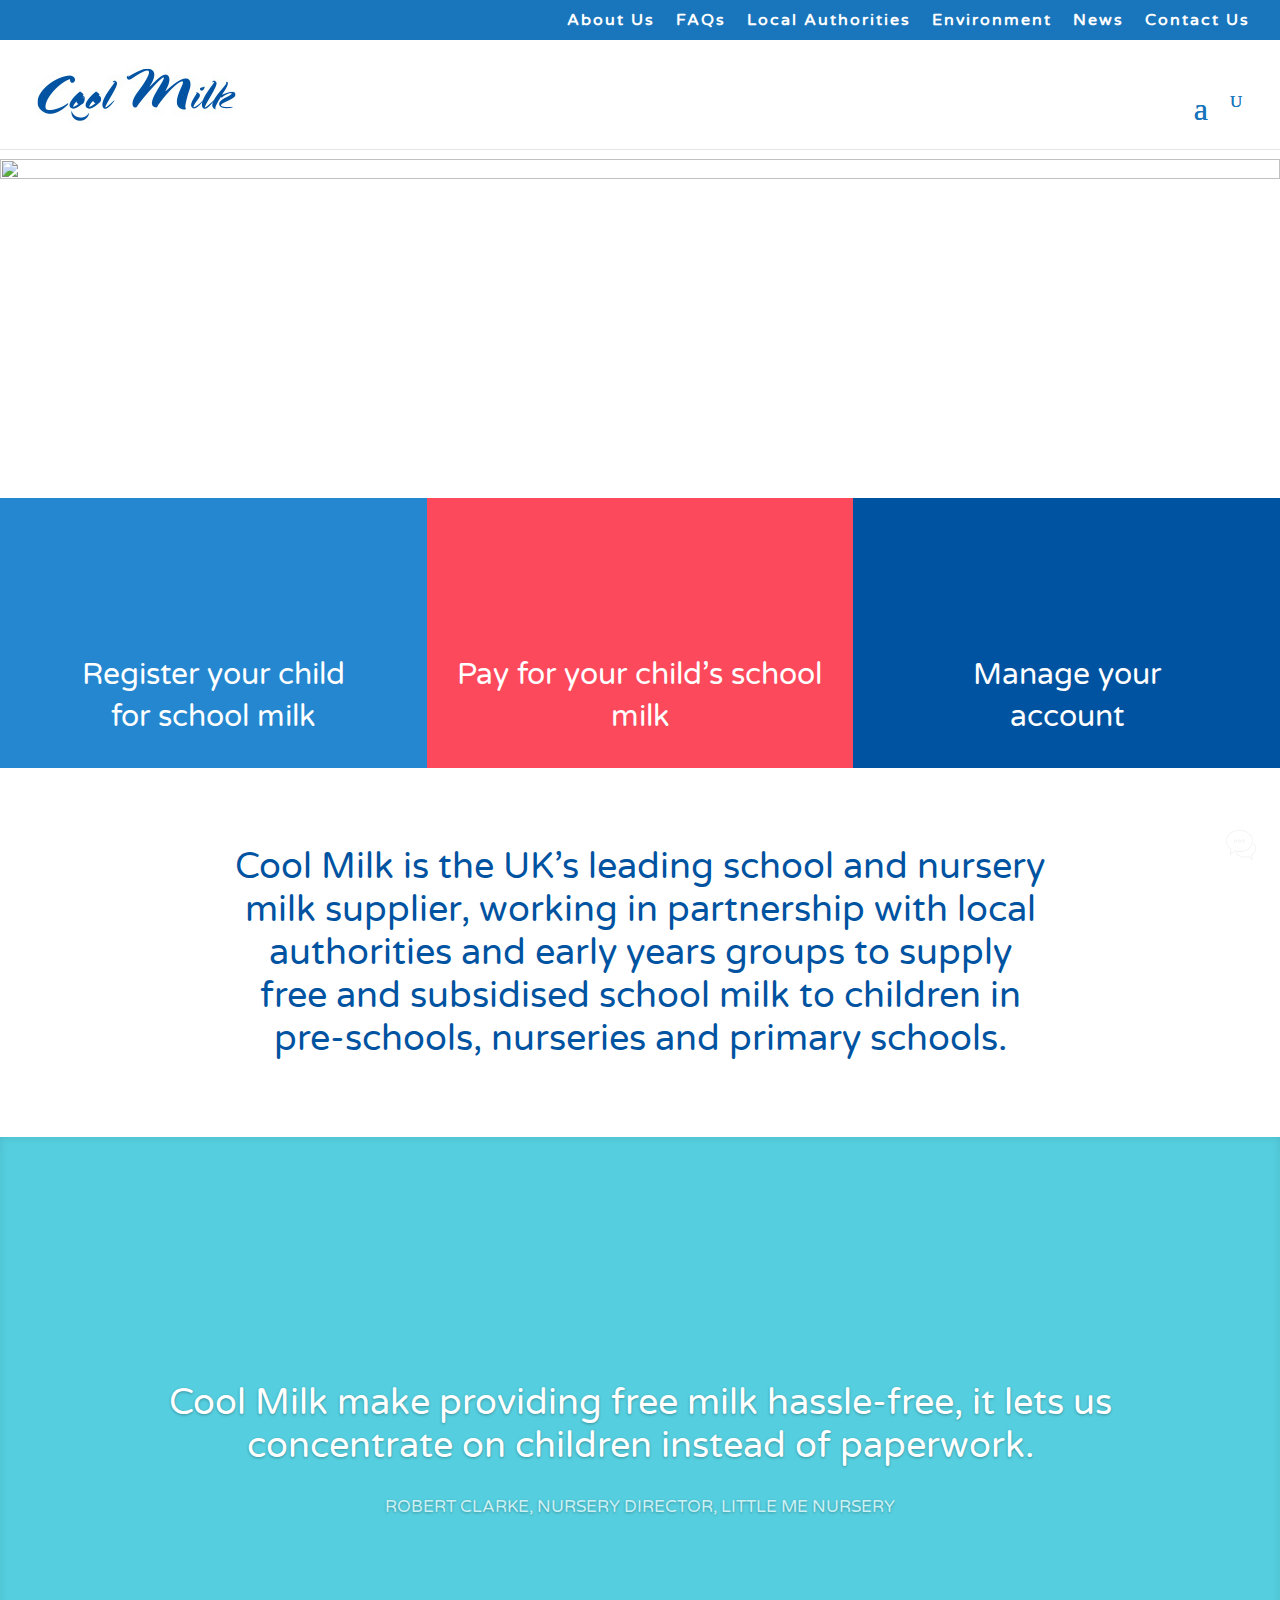
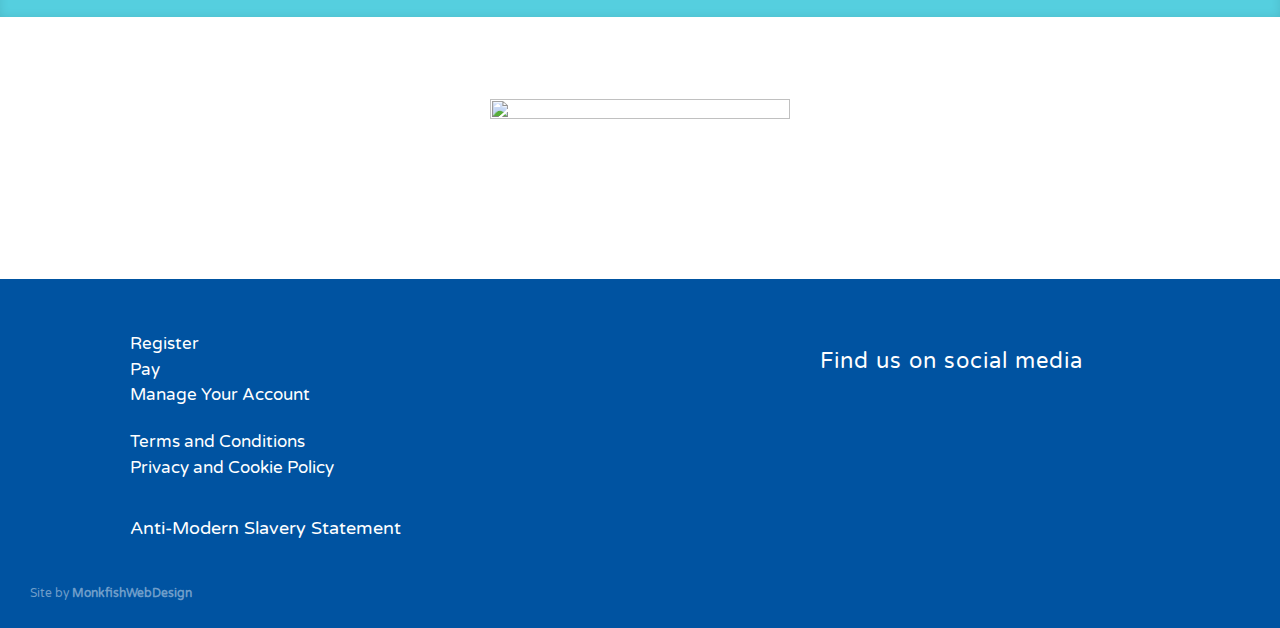
==== CoolMilkHome.html @ 05dcfebf "Replace with new demo page" ====
<!DOCTYPE html>
<!-- saved from url=(0025)https://www.coolmilk.com/ -->
<html lang="en-GB" class="js"><!--<![endif]--><head><meta http-equiv="Content-Type" content="text/html; charset=UTF-8">
	<meta http-equiv="X-UA-Compatible" content="IE=EDGE">
	
			
	<meta http-equiv="X-UA-Compatible" content="IE=edge">
	<link rel="pingback" href="https://www.coolmilk.com/xmlrpc.php">

		<!--[if lt IE 9]>
	<script src="https://www.coolmilk.com/wp-content/themes/Divi/js/html5.js" type="text/javascript"></script>
	<![endif]-->

	<script type="text/javascript" async="" src="./Cool Milk_files/js"></script><script async="" src="./Cool Milk_files/gtm.js.download"></script><script type="text/javascript">
		document.documentElement.className = 'js';
	</script>

	<title>Cool Milk</title>
	<style>
		.chat-btn {
		position: fixed;
		right: 14px;
		bottom: 30px;
		cursor: pointer;
		z-index: 10000;
	}
	
	.chat-btn .close {
		display: none
	}
	
	.chat-btn i {
		transition: all 0.9s ease
	}
	
	#check:checked~.chat-btn i {
		display: block;
		pointer-events: auto;
		transform: rotate(180deg)
	}
	
	#check:checked~.chat-btn .comment {
		display: none
	}
	
	.chat-btn i {
		font-size: 22px;
		color: #fff !important
	}
	
	.chat-btn {
		width: 50px;
		height: 50px;
		display: flex;
		justify-content: center;
		align-items: center;
		border-radius: 50px;
		background-color:white;
		color: white;
		font-size: 22px;
		border: none
	}
	
	.wrapper {
		position: fixed;
		right: 20px;
		bottom: 100px;
		width: 400px;
		height: 60%;
		background-color: #fff;
		border-radius: 5px;
		border-bottom: 10px solid white;
		opacity: 0;
		transition: all 0.4s;
		z-index: 10000;
	}
	
	#check:checked~.wrapper {
		opacity: 1
	}
	
	.header {
		padding: 13px;
		background-color:#066aab;
		border-radius: 5px 5px 0px 0px;
		margin-bottom: 10px;
		color: #fff
	}
	
	.chat-form {
		padding: 15px
	}
	
	.chat-form input,
	textarea,
	button {
		margin-bottom: 10px
	}
	
	.chat-form textarea {
		resize: none
	}
	
	.form-control:focus,
	.btn:focus {
		box-shadow: none
	}
	
	.btn,
	.btn:focus,
	.btn:hover {
		background-color:#066aab;
		border:#066aab;
	}
	
	#check {
		display: none !important
	}
	
	</style>
<link rel="preconnect" href="https://fonts.gstatic.com/" crossorigin=""><style id="et-divi-open-sans-inline-css">/* Original: https://fonts.googleapis.com/css?family=Open+Sans:300italic,400italic,600italic,700italic,800italic,400,300,600,700,800&#038;subset=cyrillic,cyrillic-ext,greek,greek-ext,hebrew,latin,latin-ext,vietnamese&#038;display=swap *//* User Agent: Mozilla/5.0 (Unknown; Linux x86_64) AppleWebKit/538.1 (KHTML, like Gecko) Safari/538.1 Daum/4.1 */@font-face {font-family: 'Open Sans';font-style: italic;font-weight: 300;font-stretch: normal;font-display: swap;src: url(https://fonts.gstatic.com/s/opensans/v40/memQYaGs126MiZpBA-UFUIcVXSCEkx2cmqvXlWq8tWZ0Pw86hd0Rk5hkaVc.ttf) format('truetype');}@font-face {font-family: 'Open Sans';font-style: italic;font-weight: 400;font-stretch: normal;font-display: swap;src: url(https://fonts.gstatic.com/s/opensans/v40/memQYaGs126MiZpBA-UFUIcVXSCEkx2cmqvXlWq8tWZ0Pw86hd0Rk8ZkaVc.ttf) format('truetype');}@font-face {font-family: 'Open Sans';font-style: italic;font-weight: 600;font-stretch: normal;font-display: swap;src: url(https://fonts.gstatic.com/s/opensans/v40/memQYaGs126MiZpBA-UFUIcVXSCEkx2cmqvXlWq8tWZ0Pw86hd0RkxhjaVc.ttf) format('truetype');}@font-face {font-family: 'Open Sans';font-style: italic;font-weight: 700;font-stretch: normal;font-display: swap;src: url(https://fonts.gstatic.com/s/opensans/v40/memQYaGs126MiZpBA-UFUIcVXSCEkx2cmqvXlWq8tWZ0Pw86hd0RkyFjaVc.ttf) format('truetype');}@font-face {font-family: 'Open Sans';font-style: italic;font-weight: 800;font-stretch: normal;font-display: swap;src: url(https://fonts.gstatic.com/s/opensans/v40/memQYaGs126MiZpBA-UFUIcVXSCEkx2cmqvXlWq8tWZ0Pw86hd0Rk0ZjaVc.ttf) format('truetype');}@font-face {font-family: 'Open Sans';font-style: normal;font-weight: 300;font-stretch: normal;font-display: swap;src: url(https://fonts.gstatic.com/s/opensans/v40/memSYaGs126MiZpBA-UvWbX2vVnXBbObj2OVZyOOSr4dVJWUgsiH0C4n.ttf) format('truetype');}@font-face {font-family: 'Open Sans';font-style: normal;font-weight: 400;font-stretch: normal;font-display: swap;src: url(https://fonts.gstatic.com/s/opensans/v40/memSYaGs126MiZpBA-UvWbX2vVnXBbObj2OVZyOOSr4dVJWUgsjZ0C4n.ttf) format('truetype');}@font-face {font-family: 'Open Sans';font-style: normal;font-weight: 600;font-stretch: normal;font-display: swap;src: url(https://fonts.gstatic.com/s/opensans/v40/memSYaGs126MiZpBA-UvWbX2vVnXBbObj2OVZyOOSr4dVJWUgsgH1y4n.ttf) format('truetype');}@font-face {font-family: 'Open Sans';font-style: normal;font-weight: 700;font-stretch: normal;font-display: swap;src: url(https://fonts.gstatic.com/s/opensans/v40/memSYaGs126MiZpBA-UvWbX2vVnXBbObj2OVZyOOSr4dVJWUgsg-1y4n.ttf) format('truetype');}@font-face {font-family: 'Open Sans';font-style: normal;font-weight: 800;font-stretch: normal;font-display: swap;src: url(https://fonts.gstatic.com/s/opensans/v40/memSYaGs126MiZpBA-UvWbX2vVnXBbObj2OVZyOOSr4dVJWUgshZ1y4n.ttf) format('truetype');}/* User Agent: Mozilla/5.0 (Windows NT 6.1; WOW64; rv:27.0) Gecko/20100101 Firefox/27.0 */@font-face {font-family: 'Open Sans';font-style: italic;font-weight: 300;font-stretch: normal;font-display: swap;src: url(https://fonts.gstatic.com/s/opensans/v40/memQYaGs126MiZpBA-UFUIcVXSCEkx2cmqvXlWq8tWZ0Pw86hd0Rk5hkaVQ.woff) format('woff');}@font-face {font-family: 'Open Sans';font-style: italic;font-weight: 400;font-stretch: normal;font-display: swap;src: url(https://fonts.gstatic.com/s/opensans/v40/memQYaGs126MiZpBA-UFUIcVXSCEkx2cmqvXlWq8tWZ0Pw86hd0Rk8ZkaVQ.woff) format('woff');}@font-face {font-family: 'Open Sans';font-style: italic;font-weight: 600;font-stretch: normal;font-display: swap;src: url(https://fonts.gstatic.com/s/opensans/v40/memQYaGs126MiZpBA-UFUIcVXSCEkx2cmqvXlWq8tWZ0Pw86hd0RkxhjaVQ.woff) format('woff');}@font-face {font-family: 'Open Sans';font-style: italic;font-weight: 700;font-stretch: normal;font-display: swap;src: url(https://fonts.gstatic.com/s/opensans/v40/memQYaGs126MiZpBA-UFUIcVXSCEkx2cmqvXlWq8tWZ0Pw86hd0RkyFjaVQ.woff) format('woff');}@font-face {font-family: 'Open Sans';font-style: italic;font-weight: 800;font-stretch: normal;font-display: swap;src: url(https://fonts.gstatic.com/s/opensans/v40/memQYaGs126MiZpBA-UFUIcVXSCEkx2cmqvXlWq8tWZ0Pw86hd0Rk0ZjaVQ.woff) format('woff');}@font-face {font-family: 'Open Sans';font-style: normal;font-weight: 300;font-stretch: normal;font-display: swap;src: url(https://fonts.gstatic.com/s/opensans/v40/memSYaGs126MiZpBA-UvWbX2vVnXBbObj2OVZyOOSr4dVJWUgsiH0C4k.woff) format('woff');}@font-face {font-family: 'Open Sans';font-style: normal;font-weight: 400;font-stretch: normal;font-display: swap;src: url(https://fonts.gstatic.com/s/opensans/v40/memSYaGs126MiZpBA-UvWbX2vVnXBbObj2OVZyOOSr4dVJWUgsjZ0C4k.woff) format('woff');}@font-face {font-family: 'Open Sans';font-style: normal;font-weight: 600;font-stretch: normal;font-display: swap;src: url(https://fonts.gstatic.com/s/opensans/v40/memSYaGs126MiZpBA-UvWbX2vVnXBbObj2OVZyOOSr4dVJWUgsgH1y4k.woff) format('woff');}@font-face {font-family: 'Open Sans';font-style: normal;font-weight: 700;font-stretch: normal;font-display: swap;src: url(https://fonts.gstatic.com/s/opensans/v40/memSYaGs126MiZpBA-UvWbX2vVnXBbObj2OVZyOOSr4dVJWUgsg-1y4k.woff) format('woff');}@font-face {font-family: 'Open Sans';font-style: normal;font-weight: 800;font-stretch: normal;font-display: swap;src: url(https://fonts.gstatic.com/s/opensans/v40/memSYaGs126MiZpBA-UvWbX2vVnXBbObj2OVZyOOSr4dVJWUgshZ1y4k.woff) format('woff');}/* User Agent: Mozilla/5.0 (Windows NT 6.3; rv:39.0) Gecko/20100101 Firefox/39.0 */@font-face {font-family: 'Open Sans';font-style: italic;font-weight: 300;font-stretch: normal;font-display: swap;src: url(https://fonts.gstatic.com/s/opensans/v40/memQYaGs126MiZpBA-UFUIcVXSCEkx2cmqvXlWq8tWZ0Pw86hd0Rk5hkaVI.woff2) format('woff2');}@font-face {font-family: 'Open Sans';font-style: italic;font-weight: 400;font-stretch: normal;font-display: swap;src: url(https://fonts.gstatic.com/s/opensans/v40/memQYaGs126MiZpBA-UFUIcVXSCEkx2cmqvXlWq8tWZ0Pw86hd0Rk8ZkaVI.woff2) format('woff2');}@font-face {font-family: 'Open Sans';font-style: italic;font-weight: 600;font-stretch: normal;font-display: swap;src: url(https://fonts.gstatic.com/s/opensans/v40/memQYaGs126MiZpBA-UFUIcVXSCEkx2cmqvXlWq8tWZ0Pw86hd0RkxhjaVI.woff2) format('woff2');}@font-face {font-family: 'Open Sans';font-style: italic;font-weight: 700;font-stretch: normal;font-display: swap;src: url(https://fonts.gstatic.com/s/opensans/v40/memQYaGs126MiZpBA-UFUIcVXSCEkx2cmqvXlWq8tWZ0Pw86hd0RkyFjaVI.woff2) format('woff2');}@font-face {font-family: 'Open Sans';font-style: italic;font-weight: 800;font-stretch: normal;font-display: swap;src: url(https://fonts.gstatic.com/s/opensans/v40/memQYaGs126MiZpBA-UFUIcVXSCEkx2cmqvXlWq8tWZ0Pw86hd0Rk0ZjaVI.woff2) format('woff2');}@font-face {font-family: 'Open Sans';font-style: normal;font-weight: 300;font-stretch: normal;font-display: swap;src: url(https://fonts.gstatic.com/s/opensans/v40/memSYaGs126MiZpBA-UvWbX2vVnXBbObj2OVZyOOSr4dVJWUgsiH0C4i.woff2) format('woff2');}@font-face {font-family: 'Open Sans';font-style: normal;font-weight: 400;font-stretch: normal;font-display: swap;src: url(https://fonts.gstatic.com/s/opensans/v40/memSYaGs126MiZpBA-UvWbX2vVnXBbObj2OVZyOOSr4dVJWUgsjZ0C4i.woff2) format('woff2');}@font-face {font-family: 'Open Sans';font-style: normal;font-weight: 600;font-stretch: normal;font-display: swap;src: url(https://fonts.gstatic.com/s/opensans/v40/memSYaGs126MiZpBA-UvWbX2vVnXBbObj2OVZyOOSr4dVJWUgsgH1y4i.woff2) format('woff2');}@font-face {font-family: 'Open Sans';font-style: normal;font-weight: 700;font-stretch: normal;font-display: swap;src: url(https://fonts.gstatic.com/s/opensans/v40/memSYaGs126MiZpBA-UvWbX2vVnXBbObj2OVZyOOSr4dVJWUgsg-1y4i.woff2) format('woff2');}@font-face {font-family: 'Open Sans';font-style: normal;font-weight: 800;font-stretch: normal;font-display: swap;src: url(https://fonts.gstatic.com/s/opensans/v40/memSYaGs126MiZpBA-UvWbX2vVnXBbObj2OVZyOOSr4dVJWUgshZ1y4i.woff2) format('woff2');}</style><meta name="robots" content="max-image-preview:large, max-snippet:-1, max-video-preview:-1">
<script type="text/javascript">
			let jqueryParams=[],jQuery=function(r){return jqueryParams=[...jqueryParams,r],jQuery},$=function(r){return jqueryParams=[...jqueryParams,r],$};window.jQuery=jQuery,window.$=jQuery;let customHeadScripts=!1;jQuery.fn=jQuery.prototype={},$.fn=jQuery.prototype={},jQuery.noConflict=function(r){if(window.jQuery)return jQuery=window.jQuery,$=window.jQuery,customHeadScripts=!0,jQuery.noConflict},jQuery.ready=function(r){jqueryParams=[...jqueryParams,r]},$.ready=function(r){jqueryParams=[...jqueryParams,r]},jQuery.load=function(r){jqueryParams=[...jqueryParams,r]},$.load=function(r){jqueryParams=[...jqueryParams,r]},jQuery.fn.ready=function(r){jqueryParams=[...jqueryParams,r]},$.fn.ready=function(r){jqueryParams=[...jqueryParams,r]};</script><link rel="alternate" type="application/rss+xml" title="Cool Milk » Feed" href="https://www.coolmilk.com/feed/">
<link rel="alternate" type="application/rss+xml" title="Cool Milk » Comments Feed" href="https://www.coolmilk.com/comments/feed/">
<meta content="coolmilk v.1.0" name="generator"><style id="wp-block-library-theme-inline-css" type="text/css">
.wp-block-audio figcaption{color:#555;font-size:13px;text-align:center}.is-dark-theme .wp-block-audio figcaption{color:#ffffffa6}.wp-block-audio{margin:0 0 1em}.wp-block-code{border:1px solid #ccc;border-radius:4px;font-family:Menlo,Consolas,monaco,monospace;padding:.8em 1em}.wp-block-embed figcaption{color:#555;font-size:13px;text-align:center}.is-dark-theme .wp-block-embed figcaption{color:#ffffffa6}.wp-block-embed{margin:0 0 1em}.blocks-gallery-caption{color:#555;font-size:13px;text-align:center}.is-dark-theme .blocks-gallery-caption{color:#ffffffa6}.wp-block-image figcaption{color:#555;font-size:13px;text-align:center}.is-dark-theme .wp-block-image figcaption{color:#ffffffa6}.wp-block-image{margin:0 0 1em}.wp-block-pullquote{border-bottom:4px solid;border-top:4px solid;color:currentColor;margin-bottom:1.75em}.wp-block-pullquote cite,.wp-block-pullquote footer,.wp-block-pullquote__citation{color:currentColor;font-size:.8125em;font-style:normal;text-transform:uppercase}.wp-block-quote{border-left:.25em solid;margin:0 0 1.75em;padding-left:1em}.wp-block-quote cite,.wp-block-quote footer{color:currentColor;font-size:.8125em;font-style:normal;position:relative}.wp-block-quote.has-text-align-right{border-left:none;border-right:.25em solid;padding-left:0;padding-right:1em}.wp-block-quote.has-text-align-center{border:none;padding-left:0}.wp-block-quote.is-large,.wp-block-quote.is-style-large,.wp-block-quote.is-style-plain{border:none}.wp-block-search .wp-block-search__label{font-weight:700}.wp-block-search__button{border:1px solid #ccc;padding:.375em .625em}:where(.wp-block-group.has-background){padding:1.25em 2.375em}.wp-block-separator.has-css-opacity{opacity:.4}.wp-block-separator{border:none;border-bottom:2px solid;margin-left:auto;margin-right:auto}.wp-block-separator.has-alpha-channel-opacity{opacity:1}.wp-block-separator:not(.is-style-wide):not(.is-style-dots){width:100px}.wp-block-separator.has-background:not(.is-style-dots){border-bottom:none;height:1px}.wp-block-separator.has-background:not(.is-style-wide):not(.is-style-dots){height:2px}.wp-block-table{margin:0 0 1em}.wp-block-table td,.wp-block-table th{word-break:normal}.wp-block-table figcaption{color:#555;font-size:13px;text-align:center}.is-dark-theme .wp-block-table figcaption{color:#ffffffa6}.wp-block-video figcaption{color:#555;font-size:13px;text-align:center}.is-dark-theme .wp-block-video figcaption{color:#ffffffa6}.wp-block-video{margin:0 0 1em}.wp-block-template-part.has-background{margin-bottom:0;margin-top:0;padding:1.25em 2.375em}
</style>
<style id="safe-svg-svg-icon-style-inline-css" type="text/css">
.safe-svg-cover{text-align:center}.safe-svg-cover .safe-svg-inside{display:inline-block;max-width:100%}.safe-svg-cover svg{height:100%;max-height:100%;max-width:100%;width:100%}

</style>
<style id="global-styles-inline-css" type="text/css">
body{--wp--preset--color--black: #000000;--wp--preset--color--cyan-bluish-gray: #abb8c3;--wp--preset--color--white: #ffffff;--wp--preset--color--pale-pink: #f78da7;--wp--preset--color--vivid-red: #cf2e2e;--wp--preset--color--luminous-vivid-orange: #ff6900;--wp--preset--color--luminous-vivid-amber: #fcb900;--wp--preset--color--light-green-cyan: #7bdcb5;--wp--preset--color--vivid-green-cyan: #00d084;--wp--preset--color--pale-cyan-blue: #8ed1fc;--wp--preset--color--vivid-cyan-blue: #0693e3;--wp--preset--color--vivid-purple: #9b51e0;--wp--preset--gradient--vivid-cyan-blue-to-vivid-purple: linear-gradient(135deg,rgba(6,147,227,1) 0%,rgb(155,81,224) 100%);--wp--preset--gradient--light-green-cyan-to-vivid-green-cyan: linear-gradient(135deg,rgb(122,220,180) 0%,rgb(0,208,130) 100%);--wp--preset--gradient--luminous-vivid-amber-to-luminous-vivid-orange: linear-gradient(135deg,rgba(252,185,0,1) 0%,rgba(255,105,0,1) 100%);--wp--preset--gradient--luminous-vivid-orange-to-vivid-red: linear-gradient(135deg,rgba(255,105,0,1) 0%,rgb(207,46,46) 100%);--wp--preset--gradient--very-light-gray-to-cyan-bluish-gray: linear-gradient(135deg,rgb(238,238,238) 0%,rgb(169,184,195) 100%);--wp--preset--gradient--cool-to-warm-spectrum: linear-gradient(135deg,rgb(74,234,220) 0%,rgb(151,120,209) 20%,rgb(207,42,186) 40%,rgb(238,44,130) 60%,rgb(251,105,98) 80%,rgb(254,248,76) 100%);--wp--preset--gradient--blush-light-purple: linear-gradient(135deg,rgb(255,206,236) 0%,rgb(152,150,240) 100%);--wp--preset--gradient--blush-bordeaux: linear-gradient(135deg,rgb(254,205,165) 0%,rgb(254,45,45) 50%,rgb(107,0,62) 100%);--wp--preset--gradient--luminous-dusk: linear-gradient(135deg,rgb(255,203,112) 0%,rgb(199,81,192) 50%,rgb(65,88,208) 100%);--wp--preset--gradient--pale-ocean: linear-gradient(135deg,rgb(255,245,203) 0%,rgb(182,227,212) 50%,rgb(51,167,181) 100%);--wp--preset--gradient--electric-grass: linear-gradient(135deg,rgb(202,248,128) 0%,rgb(113,206,126) 100%);--wp--preset--gradient--midnight: linear-gradient(135deg,rgb(2,3,129) 0%,rgb(40,116,252) 100%);--wp--preset--font-size--small: 13px;--wp--preset--font-size--medium: 20px;--wp--preset--font-size--large: 36px;--wp--preset--font-size--x-large: 42px;--wp--preset--spacing--20: 0.44rem;--wp--preset--spacing--30: 0.67rem;--wp--preset--spacing--40: 1rem;--wp--preset--spacing--50: 1.5rem;--wp--preset--spacing--60: 2.25rem;--wp--preset--spacing--70: 3.38rem;--wp--preset--spacing--80: 5.06rem;--wp--preset--shadow--natural: 6px 6px 9px rgba(0, 0, 0, 0.2);--wp--preset--shadow--deep: 12px 12px 50px rgba(0, 0, 0, 0.4);--wp--preset--shadow--sharp: 6px 6px 0px rgba(0, 0, 0, 0.2);--wp--preset--shadow--outlined: 6px 6px 0px -3px rgba(255, 255, 255, 1), 6px 6px rgba(0, 0, 0, 1);--wp--preset--shadow--crisp: 6px 6px 0px rgba(0, 0, 0, 1);}body { margin: 0;--wp--style--global--content-size: 823px;--wp--style--global--wide-size: 1080px; }.wp-site-blocks > .alignleft { float: left; margin-right: 2em; }.wp-site-blocks > .alignright { float: right; margin-left: 2em; }.wp-site-blocks > .aligncenter { justify-content: center; margin-left: auto; margin-right: auto; }:where(.is-layout-flex){gap: 0.5em;}:where(.is-layout-grid){gap: 0.5em;}body .is-layout-flow > .alignleft{float: left;margin-inline-start: 0;margin-inline-end: 2em;}body .is-layout-flow > .alignright{float: right;margin-inline-start: 2em;margin-inline-end: 0;}body .is-layout-flow > .aligncenter{margin-left: auto !important;margin-right: auto !important;}body .is-layout-constrained > .alignleft{float: left;margin-inline-start: 0;margin-inline-end: 2em;}body .is-layout-constrained > .alignright{float: right;margin-inline-start: 2em;margin-inline-end: 0;}body .is-layout-constrained > .aligncenter{margin-left: auto !important;margin-right: auto !important;}body .is-layout-constrained > :where(:not(.alignleft):not(.alignright):not(.alignfull)){max-width: var(--wp--style--global--content-size);margin-left: auto !important;margin-right: auto !important;}body .is-layout-constrained > .alignwide{max-width: var(--wp--style--global--wide-size);}body .is-layout-flex{display: flex;}body .is-layout-flex{flex-wrap: wrap;align-items: center;}body .is-layout-flex > *{margin: 0;}body .is-layout-grid{display: grid;}body .is-layout-grid > *{margin: 0;}body{padding-top: 0px;padding-right: 0px;padding-bottom: 0px;padding-left: 0px;}a:where(:not(.wp-element-button)){text-decoration: underline;}.wp-element-button, .wp-block-button__link{background-color: #32373c;border-width: 0;color: #fff;font-family: inherit;font-size: inherit;line-height: inherit;padding: calc(0.667em + 2px) calc(1.333em + 2px);text-decoration: none;}.has-black-color{color: var(--wp--preset--color--black) !important;}.has-cyan-bluish-gray-color{color: var(--wp--preset--color--cyan-bluish-gray) !important;}.has-white-color{color: var(--wp--preset--color--white) !important;}.has-pale-pink-color{color: var(--wp--preset--color--pale-pink) !important;}.has-vivid-red-color{color: var(--wp--preset--color--vivid-red) !important;}.has-luminous-vivid-orange-color{color: var(--wp--preset--color--luminous-vivid-orange) !important;}.has-luminous-vivid-amber-color{color: var(--wp--preset--color--luminous-vivid-amber) !important;}.has-light-green-cyan-color{color: var(--wp--preset--color--light-green-cyan) !important;}.has-vivid-green-cyan-color{color: var(--wp--preset--color--vivid-green-cyan) !important;}.has-pale-cyan-blue-color{color: var(--wp--preset--color--pale-cyan-blue) !important;}.has-vivid-cyan-blue-color{color: var(--wp--preset--color--vivid-cyan-blue) !important;}.has-vivid-purple-color{color: var(--wp--preset--color--vivid-purple) !important;}.has-black-background-color{background-color: var(--wp--preset--color--black) !important;}.has-cyan-bluish-gray-background-color{background-color: var(--wp--preset--color--cyan-bluish-gray) !important;}.has-white-background-color{background-color: var(--wp--preset--color--white) !important;}.has-pale-pink-background-color{background-color: var(--wp--preset--color--pale-pink) !important;}.has-vivid-red-background-color{background-color: var(--wp--preset--color--vivid-red) !important;}.has-luminous-vivid-orange-background-color{background-color: var(--wp--preset--color--luminous-vivid-orange) !important;}.has-luminous-vivid-amber-background-color{background-color: var(--wp--preset--color--luminous-vivid-amber) !important;}.has-light-green-cyan-background-color{background-color: var(--wp--preset--color--light-green-cyan) !important;}.has-vivid-green-cyan-background-color{background-color: var(--wp--preset--color--vivid-green-cyan) !important;}.has-pale-cyan-blue-background-color{background-color: var(--wp--preset--color--pale-cyan-blue) !important;}.has-vivid-cyan-blue-background-color{background-color: var(--wp--preset--color--vivid-cyan-blue) !important;}.has-vivid-purple-background-color{background-color: var(--wp--preset--color--vivid-purple) !important;}.has-black-border-color{border-color: var(--wp--preset--color--black) !important;}.has-cyan-bluish-gray-border-color{border-color: var(--wp--preset--color--cyan-bluish-gray) !important;}.has-white-border-color{border-color: var(--wp--preset--color--white) !important;}.has-pale-pink-border-color{border-color: var(--wp--preset--color--pale-pink) !important;}.has-vivid-red-border-color{border-color: var(--wp--preset--color--vivid-red) !important;}.has-luminous-vivid-orange-border-color{border-color: var(--wp--preset--color--luminous-vivid-orange) !important;}.has-luminous-vivid-amber-border-color{border-color: var(--wp--preset--color--luminous-vivid-amber) !important;}.has-light-green-cyan-border-color{border-color: var(--wp--preset--color--light-green-cyan) !important;}.has-vivid-green-cyan-border-color{border-color: var(--wp--preset--color--vivid-green-cyan) !important;}.has-pale-cyan-blue-border-color{border-color: var(--wp--preset--color--pale-cyan-blue) !important;}.has-vivid-cyan-blue-border-color{border-color: var(--wp--preset--color--vivid-cyan-blue) !important;}.has-vivid-purple-border-color{border-color: var(--wp--preset--color--vivid-purple) !important;}.has-vivid-cyan-blue-to-vivid-purple-gradient-background{background: var(--wp--preset--gradient--vivid-cyan-blue-to-vivid-purple) !important;}.has-light-green-cyan-to-vivid-green-cyan-gradient-background{background: var(--wp--preset--gradient--light-green-cyan-to-vivid-green-cyan) !important;}.has-luminous-vivid-amber-to-luminous-vivid-orange-gradient-background{background: var(--wp--preset--gradient--luminous-vivid-amber-to-luminous-vivid-orange) !important;}.has-luminous-vivid-orange-to-vivid-red-gradient-background{background: var(--wp--preset--gradient--luminous-vivid-orange-to-vivid-red) !important;}.has-very-light-gray-to-cyan-bluish-gray-gradient-background{background: var(--wp--preset--gradient--very-light-gray-to-cyan-bluish-gray) !important;}.has-cool-to-warm-spectrum-gradient-background{background: var(--wp--preset--gradient--cool-to-warm-spectrum) !important;}.has-blush-light-purple-gradient-background{background: var(--wp--preset--gradient--blush-light-purple) !important;}.has-blush-bordeaux-gradient-background{background: var(--wp--preset--gradient--blush-bordeaux) !important;}.has-luminous-dusk-gradient-background{background: var(--wp--preset--gradient--luminous-dusk) !important;}.has-pale-ocean-gradient-background{background: var(--wp--preset--gradient--pale-ocean) !important;}.has-electric-grass-gradient-background{background: var(--wp--preset--gradient--electric-grass) !important;}.has-midnight-gradient-background{background: var(--wp--preset--gradient--midnight) !important;}.has-small-font-size{font-size: var(--wp--preset--font-size--small) !important;}.has-medium-font-size{font-size: var(--wp--preset--font-size--medium) !important;}.has-large-font-size{font-size: var(--wp--preset--font-size--large) !important;}.has-x-large-font-size{font-size: var(--wp--preset--font-size--x-large) !important;}
.wp-block-navigation a:where(:not(.wp-element-button)){color: inherit;}
:where(.wp-block-post-template.is-layout-flex){gap: 1.25em;}:where(.wp-block-post-template.is-layout-grid){gap: 1.25em;}
:where(.wp-block-columns.is-layout-flex){gap: 2em;}:where(.wp-block-columns.is-layout-grid){gap: 2em;}
.wp-block-pullquote{font-size: 1.5em;line-height: 1.6;}
</style>
<style id="divi-style-parent-inline-inline-css" type="text/css">
/*!
Theme Name: Divi
Theme URI: http://www.elegantthemes.com/gallery/divi/
Version: 4.24.3
Description: Smart. Flexible. Beautiful. Divi is the most powerful theme in our collection.
Author: Elegant Themes
Author URI: http://www.elegantthemes.com
License: GNU General Public License v2
License URI: http://www.gnu.org/licenses/gpl-2.0.html
*/

a,abbr,acronym,address,applet,b,big,blockquote,body,center,cite,code,dd,del,dfn,div,dl,dt,em,fieldset,font,form,h1,h2,h3,h4,h5,h6,html,i,iframe,img,ins,kbd,label,legend,li,object,ol,p,pre,q,s,samp,small,span,strike,strong,sub,sup,tt,u,ul,var{margin:0;padding:0;border:0;outline:0;font-size:100%;-ms-text-size-adjust:100%;-webkit-text-size-adjust:100%;vertical-align:baseline;background:transparent}body{line-height:1}ol,ul{list-style:none}blockquote,q{quotes:none}blockquote:after,blockquote:before,q:after,q:before{content:"";content:none}blockquote{margin:20px 0 30px;border-left:5px solid;padding-left:20px}:focus{outline:0}del{text-decoration:line-through}pre{overflow:auto;padding:10px}figure{margin:0}table{border-collapse:collapse;border-spacing:0}article,aside,footer,header,hgroup,nav,section{display:block}body{font-family:Open Sans,Arial,sans-serif;font-size:14px;color:#666;background-color:#fff;line-height:1.7em;font-weight:500;-webkit-font-smoothing:antialiased;-moz-osx-font-smoothing:grayscale}body.page-template-page-template-blank-php #page-container{padding-top:0!important}body.et_cover_background{background-size:cover!important;background-position:top!important;background-repeat:no-repeat!important;background-attachment:fixed}a{color:#2ea3f2}a,a:hover{text-decoration:none}p{padding-bottom:1em}p:not(.has-background):last-of-type{padding-bottom:0}p.et_normal_padding{padding-bottom:1em}strong{font-weight:700}cite,em,i{font-style:italic}code,pre{font-family:Courier New,monospace;margin-bottom:10px}ins{text-decoration:none}sub,sup{height:0;line-height:1;position:relative;vertical-align:baseline}sup{bottom:.8em}sub{top:.3em}dl{margin:0 0 1.5em}dl dt{font-weight:700}dd{margin-left:1.5em}blockquote p{padding-bottom:0}embed,iframe,object,video{max-width:100%}h1,h2,h3,h4,h5,h6{color:#333;padding-bottom:10px;line-height:1em;font-weight:500}h1 a,h2 a,h3 a,h4 a,h5 a,h6 a{color:inherit}h1{font-size:30px}h2{font-size:26px}h3{font-size:22px}h4{font-size:18px}h5{font-size:16px}h6{font-size:14px}input{-webkit-appearance:none}input[type=checkbox]{-webkit-appearance:checkbox}input[type=radio]{-webkit-appearance:radio}input.text,input.title,input[type=email],input[type=password],input[type=tel],input[type=text],select,textarea{background-color:#fff;border:1px solid #bbb;padding:2px;color:#4e4e4e}input.text:focus,input.title:focus,input[type=text]:focus,select:focus,textarea:focus{border-color:#2d3940;color:#3e3e3e}input.text,input.title,input[type=text],select,textarea{margin:0}textarea{padding:4px}button,input,select,textarea{font-family:inherit}img{max-width:100%;height:auto}.clear{clear:both}br.clear{margin:0;padding:0}.pagination{clear:both}#et_search_icon:hover,.et-social-icon a:hover,.et_password_protected_form .et_submit_button,.form-submit .et_pb_buttontton.alt.disabled,.nav-single a,.posted_in a{color:#2ea3f2}.et-search-form,blockquote{border-color:#2ea3f2}#main-content{background-color:#fff}.container{width:80%;max-width:1080px;margin:auto;position:relative}body:not(.et-tb) #main-content .container,body:not(.et-tb-has-header) #main-content .container{padding-top:58px}.et_full_width_page #main-content .container:before{display:none}.main_title{margin-bottom:20px}.et_password_protected_form .et_submit_button:hover,.form-submit .et_pb_button:hover{background:rgba(0,0,0,.05)}.et_button_icon_visible .et_pb_button{padding-right:2em;padding-left:.7em}.et_button_icon_visible .et_pb_button:after{opacity:1;margin-left:0}.et_button_left .et_pb_button:hover:after{left:.15em}.et_button_left .et_pb_button:after{margin-left:0;left:1em}.et_button_icon_visible.et_button_left .et_pb_button,.et_button_left .et_pb_button:hover,.et_button_left .et_pb_module .et_pb_button:hover{padding-left:2em;padding-right:.7em}.et_button_icon_visible.et_button_left .et_pb_button:after,.et_button_left .et_pb_button:hover:after{left:.15em}.et_password_protected_form .et_submit_button:hover,.form-submit .et_pb_button:hover{padding:.3em 1em}.et_button_no_icon .et_pb_button:after{display:none}.et_button_no_icon.et_button_icon_visible.et_button_left .et_pb_button,.et_button_no_icon.et_button_left .et_pb_button:hover,.et_button_no_icon .et_pb_button,.et_button_no_icon .et_pb_button:hover{padding:.3em 1em!important}.et_button_custom_icon .et_pb_button:after{line-height:1.7em}.et_button_custom_icon.et_button_icon_visible .et_pb_button:after,.et_button_custom_icon .et_pb_button:hover:after{margin-left:.3em}#left-area .post_format-post-format-gallery .wp-block-gallery:first-of-type{padding:0;margin-bottom:-16px}.entry-content table:not(.variations){border:1px solid #eee;margin:0 0 15px;text-align:left;width:100%}.entry-content thead th,.entry-content tr th{color:#555;font-weight:700;padding:9px 24px}.entry-content tr td{border-top:1px solid #eee;padding:6px 24px}#left-area ul,.entry-content ul,.et-l--body ul,.et-l--footer ul,.et-l--header ul{list-style-type:disc;padding:0 0 23px 1em;line-height:26px}#left-area ol,.entry-content ol,.et-l--body ol,.et-l--footer ol,.et-l--header ol{list-style-type:decimal;list-style-position:inside;padding:0 0 23px;line-height:26px}#left-area ul li ul,.entry-content ul li ol{padding:2px 0 2px 20px}#left-area ol li ul,.entry-content ol li ol,.et-l--body ol li ol,.et-l--footer ol li ol,.et-l--header ol li ol{padding:2px 0 2px 35px}#left-area ul.wp-block-gallery{display:-webkit-box;display:-ms-flexbox;display:flex;-ms-flex-wrap:wrap;flex-wrap:wrap;list-style-type:none;padding:0}#left-area ul.products{padding:0!important;line-height:1.7!important;list-style:none!important}.gallery-item a{display:block}.gallery-caption,.gallery-item a{width:90%}#wpadminbar{z-index:100001}#left-area .post-meta{font-size:14px;padding-bottom:15px}#left-area .post-meta a{text-decoration:none;color:#666}#left-area .et_featured_image{padding-bottom:7px}.single .post{padding-bottom:25px}body.single .et_audio_content{margin-bottom:-6px}.nav-single a{text-decoration:none;color:#2ea3f2;font-size:14px;font-weight:400}.nav-previous{float:left}.nav-next{float:right}.et_password_protected_form p input{background-color:#eee;border:none!important;width:100%!important;border-radius:0!important;font-size:14px;color:#999!important;padding:16px!important;-webkit-box-sizing:border-box;box-sizing:border-box}.et_password_protected_form label{display:none}.et_password_protected_form .et_submit_button{font-family:inherit;display:block;float:right;margin:8px auto 0;cursor:pointer}.post-password-required p.nocomments.container{max-width:100%}.post-password-required p.nocomments.container:before{display:none}.aligncenter,div.post .new-post .aligncenter{display:block;margin-left:auto;margin-right:auto}.wp-caption{border:1px solid #ddd;text-align:center;background-color:#f3f3f3;margin-bottom:10px;max-width:96%;padding:8px}.wp-caption.alignleft{margin:0 30px 20px 0}.wp-caption.alignright{margin:0 0 20px 30px}.wp-caption img{margin:0;padding:0;border:0}.wp-caption p.wp-caption-text{font-size:12px;padding:0 4px 5px;margin:0}.alignright{float:right}.alignleft{float:left}img.alignleft{display:inline;float:left;margin-right:15px}img.alignright{display:inline;float:right;margin-left:15px}.page.et_pb_pagebuilder_layout #main-content{background-color:transparent}body #main-content .et_builder_inner_content>h1,body #main-content .et_builder_inner_content>h2,body #main-content .et_builder_inner_content>h3,body #main-content .et_builder_inner_content>h4,body #main-content .et_builder_inner_content>h5,body #main-content .et_builder_inner_content>h6{line-height:1.4em}body #main-content .et_builder_inner_content>p{line-height:1.7em}.wp-block-pullquote{margin:20px 0 30px}.wp-block-pullquote.has-background blockquote{border-left:none}.wp-block-group.has-background{padding:1.5em 1.5em .5em}@media (min-width:981px){#left-area{width:79.125%;padding-bottom:23px}#main-content .container:before{content:"";position:absolute;top:0;height:100%;width:1px;background-color:#e2e2e2}.et_full_width_page #left-area,.et_no_sidebar #left-area{float:none;width:100%!important}.et_full_width_page #left-area{padding-bottom:0}.et_no_sidebar #main-content .container:before{display:none}}@media (max-width:980px){#page-container{padding-top:80px}.et-tb #page-container,.et-tb-has-header #page-container{padding-top:0!important}#left-area,#sidebar{width:100%!important}#main-content .container:before{display:none!important}.et_full_width_page .et_gallery_item:nth-child(4n+1){clear:none}}@media print{#page-container{padding-top:0!important}}#wp-admin-bar-et-use-visual-builder a:before{font-family:ETmodules!important;content:"\e625";font-size:30px!important;width:28px;margin-top:-3px;color:#974df3!important}#wp-admin-bar-et-use-visual-builder:hover a:before{color:#fff!important}#wp-admin-bar-et-use-visual-builder:hover a,#wp-admin-bar-et-use-visual-builder a:hover{transition:background-color .5s ease;-webkit-transition:background-color .5s ease;-moz-transition:background-color .5s ease;background-color:#7e3bd0!important;color:#fff!important}* html .clearfix,:first-child+html .clearfix{zoom:1}.iphone .et_pb_section_video_bg video::-webkit-media-controls-start-playback-button{display:none!important;-webkit-appearance:none}.et_mobile_device .et_pb_section_parallax .et_pb_parallax_css{background-attachment:scroll}.et-social-facebook a.icon:before{content:"\e093"}.et-social-twitter a.icon:before{content:"\e094"}.et-social-google-plus a.icon:before{content:"\e096"}.et-social-instagram a.icon:before{content:"\e09a"}.et-social-rss a.icon:before{content:"\e09e"}.ai1ec-single-event:after{content:" ";display:table;clear:both}.evcal_event_details .evcal_evdata_cell .eventon_details_shading_bot.eventon_details_shading_bot{z-index:3}.wp-block-divi-layout{margin-bottom:1em}*{-webkit-box-sizing:border-box;box-sizing:border-box}#et-info-email:before,#et-info-phone:before,#et_search_icon:before,.comment-reply-link:after,.et-cart-info span:before,.et-pb-arrow-next:before,.et-pb-arrow-prev:before,.et-social-icon a:before,.et_audio_container .mejs-playpause-button button:before,.et_audio_container .mejs-volume-button button:before,.et_overlay:before,.et_password_protected_form .et_submit_button:after,.et_pb_button:after,.et_pb_contact_reset:after,.et_pb_contact_submit:after,.et_pb_font_icon:before,.et_pb_newsletter_button:after,.et_pb_pricing_table_button:after,.et_pb_promo_button:after,.et_pb_testimonial:before,.et_pb_toggle_title:before,.form-submit .et_pb_button:after,.mobile_menu_bar:before,a.et_pb_more_button:after{font-family:ETmodules!important;speak:none;font-style:normal;font-weight:400;-webkit-font-feature-settings:normal;font-feature-settings:normal;font-variant:normal;text-transform:none;line-height:1;-webkit-font-smoothing:antialiased;-moz-osx-font-smoothing:grayscale;text-shadow:0 0;direction:ltr}.et-pb-icon,.et_pb_custom_button_icon.et_pb_button:after,.et_pb_login .et_pb_custom_button_icon.et_pb_button:after,.et_pb_woo_custom_button_icon .button.et_pb_custom_button_icon.et_pb_button:after,.et_pb_woo_custom_button_icon .button.et_pb_custom_button_icon.et_pb_button:hover:after{content:attr(data-icon)}.et-pb-icon{font-family:ETmodules;speak:none;font-weight:400;-webkit-font-feature-settings:normal;font-feature-settings:normal;font-variant:normal;text-transform:none;line-height:1;-webkit-font-smoothing:antialiased;font-size:96px;font-style:normal;display:inline-block;-webkit-box-sizing:border-box;box-sizing:border-box;direction:ltr}#et-ajax-saving{display:none;-webkit-transition:background .3s,-webkit-box-shadow .3s;transition:background .3s,-webkit-box-shadow .3s;transition:background .3s,box-shadow .3s;transition:background .3s,box-shadow .3s,-webkit-box-shadow .3s;-webkit-box-shadow:rgba(0,139,219,.247059) 0 0 60px;box-shadow:0 0 60px rgba(0,139,219,.247059);position:fixed;top:50%;left:50%;width:50px;height:50px;background:#fff;border-radius:50px;margin:-25px 0 0 -25px;z-index:999999;text-align:center}#et-ajax-saving img{margin:9px}.et-safe-mode-indicator,.et-safe-mode-indicator:focus,.et-safe-mode-indicator:hover{-webkit-box-shadow:0 5px 10px rgba(41,196,169,.15);box-shadow:0 5px 10px rgba(41,196,169,.15);background:#29c4a9;color:#fff;font-size:14px;font-weight:600;padding:12px;line-height:16px;border-radius:3px;position:fixed;bottom:30px;right:30px;z-index:999999;text-decoration:none;font-family:Open Sans,sans-serif;-webkit-font-smoothing:antialiased;-moz-osx-font-smoothing:grayscale}.et_pb_button{font-size:20px;font-weight:500;padding:.3em 1em;line-height:1.7em!important;background-color:transparent;background-size:cover;background-position:50%;background-repeat:no-repeat;border:2px solid;border-radius:3px;-webkit-transition-duration:.2s;transition-duration:.2s;-webkit-transition-property:all!important;transition-property:all!important}.et_pb_button,.et_pb_button_inner{position:relative}.et_pb_button:hover,.et_pb_module .et_pb_button:hover{border:2px solid transparent;padding:.3em 2em .3em .7em}.et_pb_button:hover{background-color:hsla(0,0%,100%,.2)}.et_pb_bg_layout_light.et_pb_button:hover,.et_pb_bg_layout_light .et_pb_button:hover{background-color:rgba(0,0,0,.05)}.et_pb_button:after,.et_pb_button:before{font-size:32px;line-height:1em;content:"\35";opacity:0;position:absolute;margin-left:-1em;-webkit-transition:all .2s;transition:all .2s;text-transform:none;-webkit-font-feature-settings:"kern" off;font-feature-settings:"kern" off;font-variant:none;font-style:normal;font-weight:400;text-shadow:none}.et_pb_button.et_hover_enabled:hover:after,.et_pb_button.et_pb_hovered:hover:after{-webkit-transition:none!important;transition:none!important}.et_pb_button:before{display:none}.et_pb_button:hover:after{opacity:1;margin-left:0}.et_pb_column_1_3 h1,.et_pb_column_1_4 h1,.et_pb_column_1_5 h1,.et_pb_column_1_6 h1,.et_pb_column_2_5 h1{font-size:26px}.et_pb_column_1_3 h2,.et_pb_column_1_4 h2,.et_pb_column_1_5 h2,.et_pb_column_1_6 h2,.et_pb_column_2_5 h2{font-size:23px}.et_pb_column_1_3 h3,.et_pb_column_1_4 h3,.et_pb_column_1_5 h3,.et_pb_column_1_6 h3,.et_pb_column_2_5 h3{font-size:20px}.et_pb_column_1_3 h4,.et_pb_column_1_4 h4,.et_pb_column_1_5 h4,.et_pb_column_1_6 h4,.et_pb_column_2_5 h4{font-size:18px}.et_pb_column_1_3 h5,.et_pb_column_1_4 h5,.et_pb_column_1_5 h5,.et_pb_column_1_6 h5,.et_pb_column_2_5 h5{font-size:16px}.et_pb_column_1_3 h6,.et_pb_column_1_4 h6,.et_pb_column_1_5 h6,.et_pb_column_1_6 h6,.et_pb_column_2_5 h6{font-size:15px}.et_pb_bg_layout_dark,.et_pb_bg_layout_dark h1,.et_pb_bg_layout_dark h2,.et_pb_bg_layout_dark h3,.et_pb_bg_layout_dark h4,.et_pb_bg_layout_dark h5,.et_pb_bg_layout_dark h6{color:#fff!important}.et_pb_module.et_pb_text_align_left{text-align:left}.et_pb_module.et_pb_text_align_center{text-align:center}.et_pb_module.et_pb_text_align_right{text-align:right}.et_pb_module.et_pb_text_align_justified{text-align:justify}.clearfix:after{visibility:hidden;display:block;font-size:0;content:" ";clear:both;height:0}.et_pb_bg_layout_light .et_pb_more_button{color:#2ea3f2}.et_builder_inner_content{position:relative;z-index:1}header .et_builder_inner_content{z-index:2}.et_pb_css_mix_blend_mode_passthrough{mix-blend-mode:unset!important}.et_pb_image_container{margin:-20px -20px 29px}.et_pb_module_inner{position:relative}.et_hover_enabled_preview{z-index:2}.et_hover_enabled:hover{position:relative;z-index:2}.et_pb_all_tabs,.et_pb_module,.et_pb_posts_nav a,.et_pb_tab,.et_pb_with_background{position:relative;background-size:cover;background-position:50%;background-repeat:no-repeat}.et_pb_background_mask,.et_pb_background_pattern{bottom:0;left:0;position:absolute;right:0;top:0}.et_pb_background_mask{background-size:calc(100% + 2px) calc(100% + 2px);background-repeat:no-repeat;background-position:50%;overflow:hidden}.et_pb_background_pattern{background-position:0 0;background-repeat:repeat}.et_pb_with_border{position:relative;border:0 solid #333}.post-password-required .et_pb_row{padding:0;width:100%}.post-password-required .et_password_protected_form{min-height:0}body.et_pb_pagebuilder_layout.et_pb_show_title .post-password-required .et_password_protected_form h1,body:not(.et_pb_pagebuilder_layout) .post-password-required .et_password_protected_form h1{display:none}.et_pb_no_bg{padding:0!important}.et_overlay.et_pb_inline_icon:before,.et_pb_inline_icon:before{content:attr(data-icon)}.et_pb_more_button{color:inherit;text-shadow:none;text-decoration:none;display:inline-block;margin-top:20px}.et_parallax_bg_wrap{overflow:hidden;position:absolute;top:0;right:0;bottom:0;left:0}.et_parallax_bg{background-repeat:no-repeat;background-position:top;background-size:cover;position:absolute;bottom:0;left:0;width:100%;height:100%;display:block}.et_parallax_bg.et_parallax_bg__hover,.et_parallax_bg.et_parallax_bg_phone,.et_parallax_bg.et_parallax_bg_tablet,.et_parallax_gradient.et_parallax_gradient__hover,.et_parallax_gradient.et_parallax_gradient_phone,.et_parallax_gradient.et_parallax_gradient_tablet,.et_pb_section_parallax_hover:hover .et_parallax_bg:not(.et_parallax_bg__hover),.et_pb_section_parallax_hover:hover .et_parallax_gradient:not(.et_parallax_gradient__hover){display:none}.et_pb_section_parallax_hover:hover .et_parallax_bg.et_parallax_bg__hover,.et_pb_section_parallax_hover:hover .et_parallax_gradient.et_parallax_gradient__hover{display:block}.et_parallax_gradient{bottom:0;display:block;left:0;position:absolute;right:0;top:0}.et_pb_module.et_pb_section_parallax,.et_pb_posts_nav a.et_pb_section_parallax,.et_pb_tab.et_pb_section_parallax{position:relative}.et_pb_section_parallax .et_pb_parallax_css,.et_pb_slides .et_parallax_bg.et_pb_parallax_css{background-attachment:fixed}body.et-bfb .et_pb_section_parallax .et_pb_parallax_css,body.et-bfb .et_pb_slides .et_parallax_bg.et_pb_parallax_css{background-attachment:scroll;bottom:auto}.et_pb_section_parallax.et_pb_column .et_pb_module,.et_pb_section_parallax.et_pb_row .et_pb_column,.et_pb_section_parallax.et_pb_row .et_pb_module{z-index:9;position:relative}.et_pb_more_button:hover:after{opacity:1;margin-left:0}.et_pb_preload .et_pb_section_video_bg,.et_pb_preload>div{visibility:hidden}.et_pb_preload,.et_pb_section.et_pb_section_video.et_pb_preload{position:relative;background:#464646!important}.et_pb_preload:before{content:"";position:absolute;top:50%;left:50%;background:url(https://www.coolmilk.com/wp-content/themes/Divi/includes/builder/styles/images/preloader.gif) no-repeat;border-radius:32px;width:32px;height:32px;margin:-16px 0 0 -16px}.box-shadow-overlay{position:absolute;top:0;left:0;width:100%;height:100%;z-index:10;pointer-events:none}.et_pb_section>.box-shadow-overlay~.et_pb_row{z-index:11}body.safari .section_has_divider{will-change:transform}.et_pb_row>.box-shadow-overlay{z-index:8}.has-box-shadow-overlay{position:relative}.et_clickable{cursor:pointer}.screen-reader-text{border:0;clip:rect(1px,1px,1px,1px);-webkit-clip-path:inset(50%);clip-path:inset(50%);height:1px;margin:-1px;overflow:hidden;padding:0;position:absolute!important;width:1px;word-wrap:normal!important}.et_multi_view_hidden,.et_multi_view_hidden_image{display:none!important}@keyframes multi-view-image-fade{0%{opacity:0}10%{opacity:.1}20%{opacity:.2}30%{opacity:.3}40%{opacity:.4}50%{opacity:.5}60%{opacity:.6}70%{opacity:.7}80%{opacity:.8}90%{opacity:.9}to{opacity:1}}.et_multi_view_image__loading{visibility:hidden}.et_multi_view_image__loaded{-webkit-animation:multi-view-image-fade .5s;animation:multi-view-image-fade .5s}#et-pb-motion-effects-offset-tracker{visibility:hidden!important;opacity:0;position:absolute;top:0;left:0}.et-pb-before-scroll-animation{opacity:0}header.et-l.et-l--header:after{clear:both;display:block;content:""}.et_pb_module{-webkit-animation-timing-function:linear;animation-timing-function:linear;-webkit-animation-duration:.2s;animation-duration:.2s}@-webkit-keyframes fadeBottom{0%{opacity:0;-webkit-transform:translateY(10%);transform:translateY(10%)}to{opacity:1;-webkit-transform:translateY(0);transform:translateY(0)}}@keyframes fadeBottom{0%{opacity:0;-webkit-transform:translateY(10%);transform:translateY(10%)}to{opacity:1;-webkit-transform:translateY(0);transform:translateY(0)}}@-webkit-keyframes fadeLeft{0%{opacity:0;-webkit-transform:translateX(-10%);transform:translateX(-10%)}to{opacity:1;-webkit-transform:translateX(0);transform:translateX(0)}}@keyframes fadeLeft{0%{opacity:0;-webkit-transform:translateX(-10%);transform:translateX(-10%)}to{opacity:1;-webkit-transform:translateX(0);transform:translateX(0)}}@-webkit-keyframes fadeRight{0%{opacity:0;-webkit-transform:translateX(10%);transform:translateX(10%)}to{opacity:1;-webkit-transform:translateX(0);transform:translateX(0)}}@keyframes fadeRight{0%{opacity:0;-webkit-transform:translateX(10%);transform:translateX(10%)}to{opacity:1;-webkit-transform:translateX(0);transform:translateX(0)}}@-webkit-keyframes fadeTop{0%{opacity:0;-webkit-transform:translateY(-10%);transform:translateY(-10%)}to{opacity:1;-webkit-transform:translateX(0);transform:translateX(0)}}@keyframes fadeTop{0%{opacity:0;-webkit-transform:translateY(-10%);transform:translateY(-10%)}to{opacity:1;-webkit-transform:translateX(0);transform:translateX(0)}}@-webkit-keyframes fadeIn{0%{opacity:0}to{opacity:1}}@keyframes fadeIn{0%{opacity:0}to{opacity:1}}.et-waypoint:not(.et_pb_counters){opacity:0}@media (min-width:981px){.et_pb_section.et_section_specialty div.et_pb_row .et_pb_column .et_pb_column .et_pb_module.et-last-child,.et_pb_section.et_section_specialty div.et_pb_row .et_pb_column .et_pb_column .et_pb_module:last-child,.et_pb_section.et_section_specialty div.et_pb_row .et_pb_column .et_pb_row_inner .et_pb_column .et_pb_module.et-last-child,.et_pb_section.et_section_specialty div.et_pb_row .et_pb_column .et_pb_row_inner .et_pb_column .et_pb_module:last-child,.et_pb_section div.et_pb_row .et_pb_column .et_pb_module.et-last-child,.et_pb_section div.et_pb_row .et_pb_column .et_pb_module:last-child{margin-bottom:0}}@media (max-width:980px){.et_overlay.et_pb_inline_icon_tablet:before,.et_pb_inline_icon_tablet:before{content:attr(data-icon-tablet)}.et_parallax_bg.et_parallax_bg_tablet_exist,.et_parallax_gradient.et_parallax_gradient_tablet_exist{display:none}.et_parallax_bg.et_parallax_bg_tablet,.et_parallax_gradient.et_parallax_gradient_tablet{display:block}.et_pb_column .et_pb_module{margin-bottom:30px}.et_pb_row .et_pb_column .et_pb_module.et-last-child,.et_pb_row .et_pb_column .et_pb_module:last-child,.et_section_specialty .et_pb_row .et_pb_column .et_pb_module.et-last-child,.et_section_specialty .et_pb_row .et_pb_column .et_pb_module:last-child{margin-bottom:0}.et_pb_more_button{display:inline-block!important}.et_pb_bg_layout_light_tablet.et_pb_button,.et_pb_bg_layout_light_tablet.et_pb_module.et_pb_button,.et_pb_bg_layout_light_tablet .et_pb_more_button{color:#2ea3f2}.et_pb_bg_layout_light_tablet .et_pb_forgot_password a{color:#666}.et_pb_bg_layout_light_tablet h1,.et_pb_bg_layout_light_tablet h2,.et_pb_bg_layout_light_tablet h3,.et_pb_bg_layout_light_tablet h4,.et_pb_bg_layout_light_tablet h5,.et_pb_bg_layout_light_tablet h6{color:#333!important}.et_pb_module .et_pb_bg_layout_light_tablet.et_pb_button{color:#2ea3f2!important}.et_pb_bg_layout_light_tablet{color:#666!important}.et_pb_bg_layout_dark_tablet,.et_pb_bg_layout_dark_tablet h1,.et_pb_bg_layout_dark_tablet h2,.et_pb_bg_layout_dark_tablet h3,.et_pb_bg_layout_dark_tablet h4,.et_pb_bg_layout_dark_tablet h5,.et_pb_bg_layout_dark_tablet h6{color:#fff!important}.et_pb_bg_layout_dark_tablet.et_pb_button,.et_pb_bg_layout_dark_tablet.et_pb_module.et_pb_button,.et_pb_bg_layout_dark_tablet .et_pb_more_button{color:inherit}.et_pb_bg_layout_dark_tablet .et_pb_forgot_password a{color:#fff}.et_pb_module.et_pb_text_align_left-tablet{text-align:left}.et_pb_module.et_pb_text_align_center-tablet{text-align:center}.et_pb_module.et_pb_text_align_right-tablet{text-align:right}.et_pb_module.et_pb_text_align_justified-tablet{text-align:justify}}@media (max-width:767px){.et_pb_more_button{display:inline-block!important}.et_overlay.et_pb_inline_icon_phone:before,.et_pb_inline_icon_phone:before{content:attr(data-icon-phone)}.et_parallax_bg.et_parallax_bg_phone_exist,.et_parallax_gradient.et_parallax_gradient_phone_exist{display:none}.et_parallax_bg.et_parallax_bg_phone,.et_parallax_gradient.et_parallax_gradient_phone{display:block}.et-hide-mobile{display:none!important}.et_pb_bg_layout_light_phone.et_pb_button,.et_pb_bg_layout_light_phone.et_pb_module.et_pb_button,.et_pb_bg_layout_light_phone .et_pb_more_button{color:#2ea3f2}.et_pb_bg_layout_light_phone .et_pb_forgot_password a{color:#666}.et_pb_bg_layout_light_phone h1,.et_pb_bg_layout_light_phone h2,.et_pb_bg_layout_light_phone h3,.et_pb_bg_layout_light_phone h4,.et_pb_bg_layout_light_phone h5,.et_pb_bg_layout_light_phone h6{color:#333!important}.et_pb_module .et_pb_bg_layout_light_phone.et_pb_button{color:#2ea3f2!important}.et_pb_bg_layout_light_phone{color:#666!important}.et_pb_bg_layout_dark_phone,.et_pb_bg_layout_dark_phone h1,.et_pb_bg_layout_dark_phone h2,.et_pb_bg_layout_dark_phone h3,.et_pb_bg_layout_dark_phone h4,.et_pb_bg_layout_dark_phone h5,.et_pb_bg_layout_dark_phone h6{color:#fff!important}.et_pb_bg_layout_dark_phone.et_pb_button,.et_pb_bg_layout_dark_phone.et_pb_module.et_pb_button,.et_pb_bg_layout_dark_phone .et_pb_more_button{color:inherit}.et_pb_module .et_pb_bg_layout_dark_phone.et_pb_button{color:#fff!important}.et_pb_bg_layout_dark_phone .et_pb_forgot_password a{color:#fff}.et_pb_module.et_pb_text_align_left-phone{text-align:left}.et_pb_module.et_pb_text_align_center-phone{text-align:center}.et_pb_module.et_pb_text_align_right-phone{text-align:right}.et_pb_module.et_pb_text_align_justified-phone{text-align:justify}}@media (max-width:479px){a.et_pb_more_button{display:block}}@media (min-width:768px) and (max-width:980px){[data-et-multi-view-load-tablet-hidden=true]:not(.et_multi_view_swapped){display:none!important}}@media (max-width:767px){[data-et-multi-view-load-phone-hidden=true]:not(.et_multi_view_swapped){display:none!important}}.et_pb_menu.et_pb_menu--style-inline_centered_logo .et_pb_menu__menu nav ul{-webkit-box-pack:center;-ms-flex-pack:center;justify-content:center}@-webkit-keyframes multi-view-image-fade{0%{-webkit-transform:scale(1);transform:scale(1);opacity:1}50%{-webkit-transform:scale(1.01);transform:scale(1.01);opacity:1}to{-webkit-transform:scale(1);transform:scale(1);opacity:1}}
</style>
<style id="divi-dynamic-critical-inline-css" type="text/css">
@font-face{font-family:ETmodules;font-display:block;src:url(//www.coolmilk.com/wp-content/themes/Divi/core/admin/fonts/modules/all/modules.eot);src:url(//www.coolmilk.com/wp-content/themes/Divi/core/admin/fonts/modules/all/modules.eot?#iefix) format("embedded-opentype"),url(//www.coolmilk.com/wp-content/themes/Divi/core/admin/fonts/modules/all/modules.woff) format("woff"),url(//www.coolmilk.com/wp-content/themes/Divi/core/admin/fonts/modules/all/modules.ttf) format("truetype"),url(//www.coolmilk.com/wp-content/themes/Divi/core/admin/fonts/modules/all/modules.svg#ETmodules) format("svg");font-weight:400;font-style:normal}
@media (min-width:981px){.et_pb_gutters3 .et_pb_column,.et_pb_gutters3.et_pb_row .et_pb_column{margin-right:5.5%}.et_pb_gutters3 .et_pb_column_4_4,.et_pb_gutters3.et_pb_row .et_pb_column_4_4{width:100%}.et_pb_gutters3 .et_pb_column_4_4 .et_pb_module,.et_pb_gutters3.et_pb_row .et_pb_column_4_4 .et_pb_module{margin-bottom:2.75%}.et_pb_gutters3 .et_pb_column_3_4,.et_pb_gutters3.et_pb_row .et_pb_column_3_4{width:73.625%}.et_pb_gutters3 .et_pb_column_3_4 .et_pb_module,.et_pb_gutters3.et_pb_row .et_pb_column_3_4 .et_pb_module{margin-bottom:3.735%}.et_pb_gutters3 .et_pb_column_2_3,.et_pb_gutters3.et_pb_row .et_pb_column_2_3{width:64.833%}.et_pb_gutters3 .et_pb_column_2_3 .et_pb_module,.et_pb_gutters3.et_pb_row .et_pb_column_2_3 .et_pb_module{margin-bottom:4.242%}.et_pb_gutters3 .et_pb_column_3_5,.et_pb_gutters3.et_pb_row .et_pb_column_3_5{width:57.8%}.et_pb_gutters3 .et_pb_column_3_5 .et_pb_module,.et_pb_gutters3.et_pb_row .et_pb_column_3_5 .et_pb_module{margin-bottom:4.758%}.et_pb_gutters3 .et_pb_column_1_2,.et_pb_gutters3.et_pb_row .et_pb_column_1_2{width:47.25%}.et_pb_gutters3 .et_pb_column_1_2 .et_pb_module,.et_pb_gutters3.et_pb_row .et_pb_column_1_2 .et_pb_module{margin-bottom:5.82%}.et_pb_gutters3 .et_pb_column_2_5,.et_pb_gutters3.et_pb_row .et_pb_column_2_5{width:36.7%}.et_pb_gutters3 .et_pb_column_2_5 .et_pb_module,.et_pb_gutters3.et_pb_row .et_pb_column_2_5 .et_pb_module{margin-bottom:7.493%}.et_pb_gutters3 .et_pb_column_1_3,.et_pb_gutters3.et_pb_row .et_pb_column_1_3{width:29.6667%}.et_pb_gutters3 .et_pb_column_1_3 .et_pb_module,.et_pb_gutters3.et_pb_row .et_pb_column_1_3 .et_pb_module{margin-bottom:9.27%}.et_pb_gutters3 .et_pb_column_1_4,.et_pb_gutters3.et_pb_row .et_pb_column_1_4{width:20.875%}.et_pb_gutters3 .et_pb_column_1_4 .et_pb_module,.et_pb_gutters3.et_pb_row .et_pb_column_1_4 .et_pb_module{margin-bottom:13.174%}.et_pb_gutters3 .et_pb_column_1_5,.et_pb_gutters3.et_pb_row .et_pb_column_1_5{width:15.6%}.et_pb_gutters3 .et_pb_column_1_5 .et_pb_module,.et_pb_gutters3.et_pb_row .et_pb_column_1_5 .et_pb_module{margin-bottom:17.628%}.et_pb_gutters3 .et_pb_column_1_6,.et_pb_gutters3.et_pb_row .et_pb_column_1_6{width:12.0833%}.et_pb_gutters3 .et_pb_column_1_6 .et_pb_module,.et_pb_gutters3.et_pb_row .et_pb_column_1_6 .et_pb_module{margin-bottom:22.759%}.et_pb_gutters3 .et_full_width_page.woocommerce-page ul.products li.product{width:20.875%;margin-right:5.5%;margin-bottom:5.5%}.et_pb_gutters3.et_left_sidebar.woocommerce-page #main-content ul.products li.product,.et_pb_gutters3.et_right_sidebar.woocommerce-page #main-content ul.products li.product{width:28.353%;margin-right:7.47%}.et_pb_gutters3.et_left_sidebar.woocommerce-page #main-content ul.products.columns-1 li.product,.et_pb_gutters3.et_right_sidebar.woocommerce-page #main-content ul.products.columns-1 li.product{width:100%;margin-right:0}.et_pb_gutters3.et_left_sidebar.woocommerce-page #main-content ul.products.columns-2 li.product,.et_pb_gutters3.et_right_sidebar.woocommerce-page #main-content ul.products.columns-2 li.product{width:48%;margin-right:4%}.et_pb_gutters3.et_left_sidebar.woocommerce-page #main-content ul.products.columns-2 li:nth-child(2n+2),.et_pb_gutters3.et_right_sidebar.woocommerce-page #main-content ul.products.columns-2 li:nth-child(2n+2){margin-right:0}.et_pb_gutters3.et_left_sidebar.woocommerce-page #main-content ul.products.columns-2 li:nth-child(3n+1),.et_pb_gutters3.et_right_sidebar.woocommerce-page #main-content ul.products.columns-2 li:nth-child(3n+1){clear:none}}
@media (min-width:981px){.et_pb_gutter.et_pb_gutters1 #left-area{width:75%}.et_pb_gutter.et_pb_gutters1 #sidebar{width:25%}.et_pb_gutters1.et_right_sidebar #left-area{padding-right:0}.et_pb_gutters1.et_left_sidebar #left-area{padding-left:0}.et_pb_gutter.et_pb_gutters1.et_right_sidebar #main-content .container:before{right:25%!important}.et_pb_gutter.et_pb_gutters1.et_left_sidebar #main-content .container:before{left:25%!important}.et_pb_gutters1 .et_pb_column,.et_pb_gutters1.et_pb_row .et_pb_column{margin-right:0}.et_pb_gutters1 .et_pb_column_4_4,.et_pb_gutters1.et_pb_row .et_pb_column_4_4{width:100%}.et_pb_gutters1 .et_pb_column_4_4 .et_pb_module,.et_pb_gutters1.et_pb_row .et_pb_column_4_4 .et_pb_module{margin-bottom:0}.et_pb_gutters1 .et_pb_column_3_4,.et_pb_gutters1.et_pb_row .et_pb_column_3_4{width:75%}.et_pb_gutters1 .et_pb_column_3_4 .et_pb_module,.et_pb_gutters1.et_pb_row .et_pb_column_3_4 .et_pb_module{margin-bottom:0}.et_pb_gutters1 .et_pb_column_2_3,.et_pb_gutters1.et_pb_row .et_pb_column_2_3{width:66.667%}.et_pb_gutters1 .et_pb_column_2_3 .et_pb_module,.et_pb_gutters1.et_pb_row .et_pb_column_2_3 .et_pb_module{margin-bottom:0}.et_pb_gutters1 .et_pb_column_3_5,.et_pb_gutters1.et_pb_row .et_pb_column_3_5{width:60%}.et_pb_gutters1 .et_pb_column_3_5 .et_pb_module,.et_pb_gutters1.et_pb_row .et_pb_column_3_5 .et_pb_module{margin-bottom:0}.et_pb_gutters1 .et_pb_column_1_2,.et_pb_gutters1.et_pb_row .et_pb_column_1_2{width:50%}.et_pb_gutters1 .et_pb_column_1_2 .et_pb_module,.et_pb_gutters1.et_pb_row .et_pb_column_1_2 .et_pb_module{margin-bottom:0}.et_pb_gutters1 .et_pb_column_2_5,.et_pb_gutters1.et_pb_row .et_pb_column_2_5{width:40%}.et_pb_gutters1 .et_pb_column_2_5 .et_pb_module,.et_pb_gutters1.et_pb_row .et_pb_column_2_5 .et_pb_module{margin-bottom:0}.et_pb_gutters1 .et_pb_column_1_3,.et_pb_gutters1.et_pb_row .et_pb_column_1_3{width:33.3333%}.et_pb_gutters1 .et_pb_column_1_3 .et_pb_module,.et_pb_gutters1.et_pb_row .et_pb_column_1_3 .et_pb_module{margin-bottom:0}.et_pb_gutters1 .et_pb_column_1_4,.et_pb_gutters1.et_pb_row .et_pb_column_1_4{width:25%}.et_pb_gutters1 .et_pb_column_1_4 .et_pb_module,.et_pb_gutters1.et_pb_row .et_pb_column_1_4 .et_pb_module{margin-bottom:0}.et_pb_gutters1 .et_pb_column_1_5,.et_pb_gutters1.et_pb_row .et_pb_column_1_5{width:20%}.et_pb_gutters1 .et_pb_column_1_5 .et_pb_module,.et_pb_gutters1.et_pb_row .et_pb_column_1_5 .et_pb_module{margin-bottom:0}.et_pb_gutters1 .et_pb_column_1_6,.et_pb_gutters1.et_pb_row .et_pb_column_1_6{width:16.6667%}.et_pb_gutters1 .et_pb_column_1_6 .et_pb_module,.et_pb_gutters1.et_pb_row .et_pb_column_1_6 .et_pb_module{margin-bottom:0}.et_pb_gutters1 .et_full_width_page.woocommerce-page ul.products li.product{width:25%;margin-right:0;margin-bottom:0}.et_pb_gutters1.et_left_sidebar.woocommerce-page #main-content ul.products li.product,.et_pb_gutters1.et_right_sidebar.woocommerce-page #main-content ul.products li.product{width:33.333%;margin-right:0}}@media (max-width:980px){.et_pb_gutters1 .et_pb_column,.et_pb_gutters1 .et_pb_column .et_pb_module,.et_pb_gutters1.et_pb_row .et_pb_column,.et_pb_gutters1.et_pb_row .et_pb_column .et_pb_module{margin-bottom:0}.et_pb_gutters1 .et_pb_row_1-2_1-4_1-4>.et_pb_column.et_pb_column_1_4,.et_pb_gutters1 .et_pb_row_1-4_1-4>.et_pb_column.et_pb_column_1_4,.et_pb_gutters1 .et_pb_row_1-4_1-4_1-2>.et_pb_column.et_pb_column_1_4,.et_pb_gutters1 .et_pb_row_1-5_1-5_3-5>.et_pb_column.et_pb_column_1_5,.et_pb_gutters1 .et_pb_row_3-5_1-5_1-5>.et_pb_column.et_pb_column_1_5,.et_pb_gutters1 .et_pb_row_4col>.et_pb_column.et_pb_column_1_4,.et_pb_gutters1 .et_pb_row_5col>.et_pb_column.et_pb_column_1_5,.et_pb_gutters1.et_pb_row_1-2_1-4_1-4>.et_pb_column.et_pb_column_1_4,.et_pb_gutters1.et_pb_row_1-4_1-4>.et_pb_column.et_pb_column_1_4,.et_pb_gutters1.et_pb_row_1-4_1-4_1-2>.et_pb_column.et_pb_column_1_4,.et_pb_gutters1.et_pb_row_1-5_1-5_3-5>.et_pb_column.et_pb_column_1_5,.et_pb_gutters1.et_pb_row_3-5_1-5_1-5>.et_pb_column.et_pb_column_1_5,.et_pb_gutters1.et_pb_row_4col>.et_pb_column.et_pb_column_1_4,.et_pb_gutters1.et_pb_row_5col>.et_pb_column.et_pb_column_1_5{width:50%;margin-right:0}.et_pb_gutters1 .et_pb_row_1-2_1-6_1-6_1-6>.et_pb_column.et_pb_column_1_6,.et_pb_gutters1 .et_pb_row_1-6_1-6_1-6>.et_pb_column.et_pb_column_1_6,.et_pb_gutters1 .et_pb_row_1-6_1-6_1-6_1-2>.et_pb_column.et_pb_column_1_6,.et_pb_gutters1 .et_pb_row_6col>.et_pb_column.et_pb_column_1_6,.et_pb_gutters1.et_pb_row_1-2_1-6_1-6_1-6>.et_pb_column.et_pb_column_1_6,.et_pb_gutters1.et_pb_row_1-6_1-6_1-6>.et_pb_column.et_pb_column_1_6,.et_pb_gutters1.et_pb_row_1-6_1-6_1-6_1-2>.et_pb_column.et_pb_column_1_6,.et_pb_gutters1.et_pb_row_6col>.et_pb_column.et_pb_column_1_6{width:33.333%;margin-right:0}.et_pb_gutters1 .et_pb_row_1-6_1-6_1-6_1-6>.et_pb_column.et_pb_column_1_6,.et_pb_gutters1.et_pb_row_1-6_1-6_1-6_1-6>.et_pb_column.et_pb_column_1_6{width:50%;margin-right:0}}@media (max-width:767px){.et_pb_gutters1 .et_pb_column,.et_pb_gutters1 .et_pb_column .et_pb_module,.et_pb_gutters1.et_pb_row .et_pb_column,.et_pb_gutters1.et_pb_row .et_pb_column .et_pb_module{margin-bottom:0}}@media (max-width:479px){.et_pb_gutters1 .et_pb_column,.et_pb_gutters1.et_pb_row .et_pb_column{margin:0!important}.et_pb_gutters1 .et_pb_column .et_pb_module,.et_pb_gutters1.et_pb_row .et_pb_column .et_pb_module{margin-bottom:0}}
#et-secondary-menu li,#top-menu li{word-wrap:break-word}.nav li ul,.et_mobile_menu{border-color:#2EA3F2}.mobile_menu_bar:before,.mobile_menu_bar:after,#top-menu li.current-menu-ancestor>a,#top-menu li.current-menu-item>a{color:#2EA3F2}#main-header{-webkit-transition:background-color 0.4s, color 0.4s, opacity 0.4s ease-in-out, -webkit-transform 0.4s;transition:background-color 0.4s, color 0.4s, opacity 0.4s ease-in-out, -webkit-transform 0.4s;transition:background-color 0.4s, color 0.4s, transform 0.4s, opacity 0.4s ease-in-out;transition:background-color 0.4s, color 0.4s, transform 0.4s, opacity 0.4s ease-in-out, -webkit-transform 0.4s}#main-header.et-disabled-animations *{-webkit-transition-duration:0s !important;transition-duration:0s !important}.container{text-align:left;position:relative}.et_fixed_nav.et_show_nav #page-container{padding-top:80px}.et_fixed_nav.et_show_nav.et-tb #page-container,.et_fixed_nav.et_show_nav.et-tb-has-header #page-container{padding-top:0 !important}.et_fixed_nav.et_show_nav.et_secondary_nav_enabled #page-container{padding-top:111px}.et_fixed_nav.et_show_nav.et_secondary_nav_enabled.et_header_style_centered #page-container{padding-top:177px}.et_fixed_nav.et_show_nav.et_header_style_centered #page-container{padding-top:147px}.et_fixed_nav #main-header{position:fixed}.et-cloud-item-editor #page-container{padding-top:0 !important}.et_header_style_left #et-top-navigation{padding-top:33px}.et_header_style_left #et-top-navigation nav>ul>li>a{padding-bottom:33px}.et_header_style_left .logo_container{position:absolute;height:100%;width:100%}.et_header_style_left #et-top-navigation .mobile_menu_bar{padding-bottom:24px}.et_hide_search_icon #et_top_search{display:none !important}#logo{width:auto;-webkit-transition:all 0.4s ease-in-out;transition:all 0.4s ease-in-out;margin-bottom:0;max-height:54%;display:inline-block;float:none;vertical-align:middle;-webkit-transform:translate3d(0, 0, 0)}.et_pb_svg_logo #logo{height:54%}.logo_container{-webkit-transition:all 0.4s ease-in-out;transition:all 0.4s ease-in-out}span.logo_helper{display:inline-block;height:100%;vertical-align:middle;width:0}.safari .centered-inline-logo-wrap{-webkit-transform:translate3d(0, 0, 0);-webkit-transition:all 0.4s ease-in-out;transition:all 0.4s ease-in-out}#et-define-logo-wrap img{width:100%}.gecko #et-define-logo-wrap.svg-logo{position:relative !important}#top-menu-nav,#top-menu{line-height:0}#et-top-navigation{font-weight:600}.et_fixed_nav #et-top-navigation{-webkit-transition:all 0.4s ease-in-out;transition:all 0.4s ease-in-out}.et-cart-info span:before{content:"\e07a";margin-right:10px;position:relative}nav#top-menu-nav,#top-menu,nav.et-menu-nav,.et-menu{float:left}#top-menu li{display:inline-block;font-size:14px;padding-right:22px}#top-menu>li:last-child{padding-right:0}.et_fullwidth_nav.et_non_fixed_nav.et_header_style_left #top-menu>li:last-child>ul.sub-menu{right:0}#top-menu a{color:rgba(0,0,0,0.6);text-decoration:none;display:block;position:relative;-webkit-transition:opacity 0.4s ease-in-out, background-color 0.4s ease-in-out;transition:opacity 0.4s ease-in-out, background-color 0.4s ease-in-out}#top-menu-nav>ul>li>a:hover{opacity:0.7;-webkit-transition:all 0.4s ease-in-out;transition:all 0.4s ease-in-out}#et_search_icon:before{content:"\55";font-size:17px;left:0;position:absolute;top:-3px}#et_search_icon:hover{cursor:pointer}#et_top_search{float:right;margin:3px 0 0 22px;position:relative;display:block;width:18px}#et_top_search.et_search_opened{position:absolute;width:100%}.et-search-form{top:0;bottom:0;right:0;position:absolute;z-index:1000;width:100%}.et-search-form input{width:90%;border:none;color:#333;position:absolute;top:0;bottom:0;right:30px;margin:auto;background:transparent}.et-search-form .et-search-field::-ms-clear{width:0;height:0;display:none}.et_search_form_container{-webkit-animation:none;animation:none;-o-animation:none}.container.et_search_form_container{position:relative;opacity:0;height:1px}.container.et_search_form_container.et_pb_search_visible{z-index:999;-webkit-animation:fadeInTop 1s 1 cubic-bezier(0.77, 0, 0.175, 1);animation:fadeInTop 1s 1 cubic-bezier(0.77, 0, 0.175, 1)}.et_pb_search_visible.et_pb_no_animation{opacity:1}.et_pb_search_form_hidden{-webkit-animation:fadeOutTop 1s 1 cubic-bezier(0.77, 0, 0.175, 1);animation:fadeOutTop 1s 1 cubic-bezier(0.77, 0, 0.175, 1)}span.et_close_search_field{display:block;width:30px;height:30px;z-index:99999;position:absolute;right:0;cursor:pointer;top:0;bottom:0;margin:auto}span.et_close_search_field:after{font-family:'ETmodules';content:'\4d';speak:none;font-weight:normal;font-variant:normal;text-transform:none;line-height:1;-webkit-font-smoothing:antialiased;font-size:32px;display:inline-block;-webkit-box-sizing:border-box;box-sizing:border-box}.container.et_menu_container{z-index:99}.container.et_search_form_container.et_pb_search_form_hidden{z-index:1 !important}.et_search_outer{width:100%;overflow:hidden;position:absolute;top:0}.container.et_pb_menu_hidden{z-index:-1}form.et-search-form{background:rgba(0,0,0,0) !important}input[type="search"]::-webkit-search-cancel-button{-webkit-appearance:none}.et-cart-info{color:inherit}#et-top-navigation .et-cart-info{float:left;margin:-2px 0 0 22px;font-size:16px}#et-top-navigation{float:right}#top-menu li li{padding:0 20px;margin:0}#top-menu li li a{padding:6px 20px;width:200px}.nav li.et-touch-hover>ul{opacity:1;visibility:visible}#top-menu .menu-item-has-children>a:first-child:after,#et-secondary-nav .menu-item-has-children>a:first-child:after{font-family:'ETmodules';content:"3";font-size:16px;position:absolute;right:0;top:0;font-weight:800}#top-menu .menu-item-has-children>a:first-child,#et-secondary-nav .menu-item-has-children>a:first-child{padding-right:20px}#top-menu li .menu-item-has-children>a:first-child{padding-right:40px}#top-menu li .menu-item-has-children>a:first-child:after{right:20px;top:6px}#top-menu li.mega-menu{position:inherit}#top-menu li.mega-menu>ul{padding:30px 20px;position:absolute !important;width:100%;left:0 !important}#top-menu li.mega-menu ul li{margin:0;float:left !important;display:block !important;padding:0 !important}#top-menu li.mega-menu>ul>li:nth-of-type(4n){clear:right}#top-menu li.mega-menu>ul>li:nth-of-type(4n+1){clear:left}#top-menu li.mega-menu ul li li{width:100%}#top-menu li.mega-menu li>ul{-webkit-animation:none !important;animation:none !important;padding:0px;border:none;left:auto;top:auto;width:90% !important;position:relative;-webkit-box-shadow:none;box-shadow:none}#top-menu li.mega-menu li ul{visibility:visible;opacity:1;display:none}#top-menu li.mega-menu.et-hover li ul{display:block}#top-menu li.mega-menu.et-hover>ul{opacity:1 !important;visibility:visible !important}#top-menu li.mega-menu>ul>li>a{width:90%;padding:0 20px 10px}#top-menu li.mega-menu>ul>li>a:first-child{padding-top:0 !important;font-weight:bold;border-bottom:1px solid rgba(0,0,0,0.03)}#top-menu li.mega-menu>ul>li>a:first-child:hover{background-color:transparent !important}#top-menu li.mega-menu li>a{width:100%}#top-menu li.mega-menu.mega-menu-parent li li,#top-menu li.mega-menu.mega-menu-parent li>a{width:100% !important}#top-menu li.mega-menu.mega-menu-parent li>.sub-menu{float:left;width:100% !important}#top-menu li.mega-menu>ul>li{width:25%;margin:0}#top-menu li.mega-menu.mega-menu-parent-3>ul>li{width:33.33%}#top-menu li.mega-menu.mega-menu-parent-2>ul>li{width:50%}#top-menu li.mega-menu.mega-menu-parent-1>ul>li{width:100%}#top-menu li.mega-menu .menu-item-has-children>a:first-child:after{display:none}#top-menu li.mega-menu>ul>li>ul>li{width:100%;margin:0}#et_mobile_nav_menu{float:right;display:none}.mobile_menu_bar{position:relative;display:block;line-height:0}.mobile_menu_bar:before,.et_toggle_slide_menu:after{content:"\61";font-size:32px;left:0;position:relative;top:0;cursor:pointer}.mobile_nav .select_page{display:none}.et_pb_menu_hidden #top-menu,.et_pb_menu_hidden #et_search_icon:before,.et_pb_menu_hidden .et-cart-info{opacity:0;-webkit-animation:fadeOutBottom 1s 1 cubic-bezier(0.77, 0, 0.175, 1);animation:fadeOutBottom 1s 1 cubic-bezier(0.77, 0, 0.175, 1)}.et_pb_menu_visible #top-menu,.et_pb_menu_visible #et_search_icon:before,.et_pb_menu_visible .et-cart-info{z-index:99;opacity:1;-webkit-animation:fadeInBottom 1s 1 cubic-bezier(0.77, 0, 0.175, 1);animation:fadeInBottom 1s 1 cubic-bezier(0.77, 0, 0.175, 1)}.et_pb_menu_hidden #top-menu,.et_pb_menu_hidden #et_search_icon:before,.et_pb_menu_hidden .mobile_menu_bar{opacity:0;-webkit-animation:fadeOutBottom 1s 1 cubic-bezier(0.77, 0, 0.175, 1);animation:fadeOutBottom 1s 1 cubic-bezier(0.77, 0, 0.175, 1)}.et_pb_menu_visible #top-menu,.et_pb_menu_visible #et_search_icon:before,.et_pb_menu_visible .mobile_menu_bar{z-index:99;opacity:1;-webkit-animation:fadeInBottom 1s 1 cubic-bezier(0.77, 0, 0.175, 1);animation:fadeInBottom 1s 1 cubic-bezier(0.77, 0, 0.175, 1)}.et_pb_no_animation #top-menu,.et_pb_no_animation #et_search_icon:before,.et_pb_no_animation .mobile_menu_bar,.et_pb_no_animation.et_search_form_container{animation:none !important;-o-animation:none !important;-webkit-animation:none !important;-moz-animation:none !important}body.admin-bar.et_fixed_nav #main-header{top:32px}body.et-wp-pre-3_8.admin-bar.et_fixed_nav #main-header{top:28px}body.et_fixed_nav.et_secondary_nav_enabled #main-header{top:30px}body.admin-bar.et_fixed_nav.et_secondary_nav_enabled #main-header{top:63px}@media all and (min-width: 981px){.et_hide_primary_logo #main-header:not(.et-fixed-header) .logo_container,.et_hide_fixed_logo #main-header.et-fixed-header .logo_container{height:0;opacity:0;-webkit-transition:all 0.4s ease-in-out;transition:all 0.4s ease-in-out}.et_hide_primary_logo #main-header:not(.et-fixed-header) .centered-inline-logo-wrap,.et_hide_fixed_logo #main-header.et-fixed-header .centered-inline-logo-wrap{height:0;opacity:0;padding:0}.et-animated-content#page-container{-webkit-transition:margin-top 0.4s ease-in-out;transition:margin-top 0.4s ease-in-out}.et_hide_nav #page-container{-webkit-transition:none;transition:none}.et_fullwidth_nav .et-search-form,.et_fullwidth_nav .et_close_search_field{right:30px}#main-header.et-fixed-header{-webkit-box-shadow:0 0 7px rgba(0,0,0,0.1) !important;box-shadow:0 0 7px rgba(0,0,0,0.1) !important}.et_header_style_left .et-fixed-header #et-top-navigation{padding-top:20px}.et_header_style_left .et-fixed-header #et-top-navigation nav>ul>li>a{padding-bottom:20px}.et_hide_nav.et_fixed_nav #main-header{opacity:0}.et_hide_nav.et_fixed_nav .et-fixed-header#main-header{-webkit-transform:translateY(0px) !important;transform:translateY(0px) !important;opacity:1}.et_hide_nav .centered-inline-logo-wrap,.et_hide_nav.et_fixed_nav #main-header,.et_hide_nav.et_fixed_nav #main-header,.et_hide_nav .centered-inline-logo-wrap{-webkit-transition-duration:.7s;transition-duration:.7s}.et_hide_nav #page-container{padding-top:0 !important}.et_primary_nav_dropdown_animation_fade #et-top-navigation ul li:hover>ul,.et_secondary_nav_dropdown_animation_fade #et-secondary-nav li:hover>ul{-webkit-transition:all .2s ease-in-out;transition:all .2s ease-in-out}.et_primary_nav_dropdown_animation_slide #et-top-navigation ul li:hover>ul,.et_secondary_nav_dropdown_animation_slide #et-secondary-nav li:hover>ul{-webkit-animation:fadeLeft .4s ease-in-out;animation:fadeLeft .4s ease-in-out}.et_primary_nav_dropdown_animation_expand #et-top-navigation ul li:hover>ul,.et_secondary_nav_dropdown_animation_expand #et-secondary-nav li:hover>ul{-webkit-transform-origin:0 0;transform-origin:0 0;-webkit-animation:Grow .4s ease-in-out;animation:Grow .4s ease-in-out;-webkit-backface-visibility:visible !important;backface-visibility:visible !important}.et_primary_nav_dropdown_animation_flip #et-top-navigation ul li ul li:hover>ul,.et_secondary_nav_dropdown_animation_flip #et-secondary-nav ul li:hover>ul{-webkit-animation:flipInX .6s ease-in-out;animation:flipInX .6s ease-in-out;-webkit-backface-visibility:visible !important;backface-visibility:visible !important}.et_primary_nav_dropdown_animation_flip #et-top-navigation ul li:hover>ul,.et_secondary_nav_dropdown_animation_flip #et-secondary-nav li:hover>ul{-webkit-animation:flipInY .6s ease-in-out;animation:flipInY .6s ease-in-out;-webkit-backface-visibility:visible !important;backface-visibility:visible !important}.et_fullwidth_nav #main-header .container{width:100%;max-width:100%;padding-right:32px;padding-left:30px}.et_non_fixed_nav.et_fullwidth_nav.et_header_style_left #main-header .container{padding-left:0}.et_non_fixed_nav.et_fullwidth_nav.et_header_style_left .logo_container{padding-left:30px}}@media all and (max-width: 980px){.et_fixed_nav.et_show_nav.et_secondary_nav_enabled #page-container,.et_fixed_nav.et_show_nav #page-container{padding-top:80px}.et_fixed_nav.et_show_nav.et-tb #page-container,.et_fixed_nav.et_show_nav.et-tb-has-header #page-container{padding-top:0 !important}.et_non_fixed_nav #page-container{padding-top:0}.et_fixed_nav.et_secondary_nav_only_menu.admin-bar #main-header{top:32px !important}.et_hide_mobile_logo #main-header .logo_container{display:none;opacity:0;-webkit-transition:all 0.4s ease-in-out;transition:all 0.4s ease-in-out}#top-menu{display:none}.et_hide_nav.et_fixed_nav #main-header{-webkit-transform:translateY(0px) !important;transform:translateY(0px) !important;opacity:1}#et-top-navigation{margin-right:0;-webkit-transition:none;transition:none}.et_fixed_nav #main-header{position:absolute}.et_header_style_left .et-fixed-header #et-top-navigation,.et_header_style_left #et-top-navigation{padding-top:24px;display:block}.et_fixed_nav #main-header{-webkit-transition:none;transition:none}.et_fixed_nav_temp #main-header{top:0 !important}#logo,.logo_container,#main-header,.container{-webkit-transition:none;transition:none}.et_header_style_left #logo{max-width:50%}#et_top_search{margin:0 35px 0 0;float:left}#et_search_icon:before{top:7px}.et_header_style_left .et-search-form{width:50% !important;max-width:50% !important}#et_mobile_nav_menu{display:block}#et-top-navigation .et-cart-info{margin-top:5px}}@media screen and (max-width: 782px){body.admin-bar.et_fixed_nav #main-header{top:46px}}@media all and (max-width: 767px){#et-top-navigation{margin-right:0}body.admin-bar.et_fixed_nav #main-header{top:46px}}@media all and (max-width: 479px){#et-top-navigation{margin-right:0}}@media print{#top-header,#main-header{position:relative !important;top:auto !important;right:auto !important;bottom:auto !important;left:auto !important}}
@-webkit-keyframes fadeOutTop{0%{opacity:1;-webkit-transform:translatey(0);transform:translatey(0)}to{opacity:0;-webkit-transform:translatey(-60%);transform:translatey(-60%)}}@keyframes fadeOutTop{0%{opacity:1;-webkit-transform:translatey(0);transform:translatey(0)}to{opacity:0;-webkit-transform:translatey(-60%);transform:translatey(-60%)}}@-webkit-keyframes fadeInTop{0%{opacity:0;-webkit-transform:translatey(-60%);transform:translatey(-60%)}to{opacity:1;-webkit-transform:translatey(0);transform:translatey(0)}}@keyframes fadeInTop{0%{opacity:0;-webkit-transform:translatey(-60%);transform:translatey(-60%)}to{opacity:1;-webkit-transform:translatey(0);transform:translatey(0)}}@-webkit-keyframes fadeInBottom{0%{opacity:0;-webkit-transform:translatey(60%);transform:translatey(60%)}to{opacity:1;-webkit-transform:translatey(0);transform:translatey(0)}}@keyframes fadeInBottom{0%{opacity:0;-webkit-transform:translatey(60%);transform:translatey(60%)}to{opacity:1;-webkit-transform:translatey(0);transform:translatey(0)}}@-webkit-keyframes fadeOutBottom{0%{opacity:1;-webkit-transform:translatey(0);transform:translatey(0)}to{opacity:0;-webkit-transform:translatey(60%);transform:translatey(60%)}}@keyframes fadeOutBottom{0%{opacity:1;-webkit-transform:translatey(0);transform:translatey(0)}to{opacity:0;-webkit-transform:translatey(60%);transform:translatey(60%)}}@-webkit-keyframes Grow{0%{opacity:0;-webkit-transform:scaleY(.5);transform:scaleY(.5)}to{opacity:1;-webkit-transform:scale(1);transform:scale(1)}}@keyframes Grow{0%{opacity:0;-webkit-transform:scaleY(.5);transform:scaleY(.5)}to{opacity:1;-webkit-transform:scale(1);transform:scale(1)}}/*!
	  * Animate.css - http://daneden.me/animate
	  * Licensed under the MIT license - http://opensource.org/licenses/MIT
	  * Copyright (c) 2015 Daniel Eden
	 */@-webkit-keyframes flipInX{0%{-webkit-transform:perspective(400px) rotateX(90deg);transform:perspective(400px) rotateX(90deg);-webkit-animation-timing-function:ease-in;animation-timing-function:ease-in;opacity:0}40%{-webkit-transform:perspective(400px) rotateX(-20deg);transform:perspective(400px) rotateX(-20deg);-webkit-animation-timing-function:ease-in;animation-timing-function:ease-in}60%{-webkit-transform:perspective(400px) rotateX(10deg);transform:perspective(400px) rotateX(10deg);opacity:1}80%{-webkit-transform:perspective(400px) rotateX(-5deg);transform:perspective(400px) rotateX(-5deg)}to{-webkit-transform:perspective(400px);transform:perspective(400px)}}@keyframes flipInX{0%{-webkit-transform:perspective(400px) rotateX(90deg);transform:perspective(400px) rotateX(90deg);-webkit-animation-timing-function:ease-in;animation-timing-function:ease-in;opacity:0}40%{-webkit-transform:perspective(400px) rotateX(-20deg);transform:perspective(400px) rotateX(-20deg);-webkit-animation-timing-function:ease-in;animation-timing-function:ease-in}60%{-webkit-transform:perspective(400px) rotateX(10deg);transform:perspective(400px) rotateX(10deg);opacity:1}80%{-webkit-transform:perspective(400px) rotateX(-5deg);transform:perspective(400px) rotateX(-5deg)}to{-webkit-transform:perspective(400px);transform:perspective(400px)}}@-webkit-keyframes flipInY{0%{-webkit-transform:perspective(400px) rotateY(90deg);transform:perspective(400px) rotateY(90deg);-webkit-animation-timing-function:ease-in;animation-timing-function:ease-in;opacity:0}40%{-webkit-transform:perspective(400px) rotateY(-20deg);transform:perspective(400px) rotateY(-20deg);-webkit-animation-timing-function:ease-in;animation-timing-function:ease-in}60%{-webkit-transform:perspective(400px) rotateY(10deg);transform:perspective(400px) rotateY(10deg);opacity:1}80%{-webkit-transform:perspective(400px) rotateY(-5deg);transform:perspective(400px) rotateY(-5deg)}to{-webkit-transform:perspective(400px);transform:perspective(400px)}}@keyframes flipInY{0%{-webkit-transform:perspective(400px) rotateY(90deg);transform:perspective(400px) rotateY(90deg);-webkit-animation-timing-function:ease-in;animation-timing-function:ease-in;opacity:0}40%{-webkit-transform:perspective(400px) rotateY(-20deg);transform:perspective(400px) rotateY(-20deg);-webkit-animation-timing-function:ease-in;animation-timing-function:ease-in}60%{-webkit-transform:perspective(400px) rotateY(10deg);transform:perspective(400px) rotateY(10deg);opacity:1}80%{-webkit-transform:perspective(400px) rotateY(-5deg);transform:perspective(400px) rotateY(-5deg)}to{-webkit-transform:perspective(400px);transform:perspective(400px)}}
#main-header{line-height:23px;font-weight:500;top:0;background-color:#fff;width:100%;-webkit-box-shadow:0 1px 0 rgba(0,0,0,.1);box-shadow:0 1px 0 rgba(0,0,0,.1);position:relative;z-index:99999}.nav li li{padding:0 20px;margin:0}.et-menu li li a{padding:6px 20px;width:200px}.nav li{position:relative;line-height:1em}.nav li li{position:relative;line-height:2em}.nav li ul{position:absolute;padding:20px 0;z-index:9999;width:240px;background:#fff;visibility:hidden;opacity:0;border-top:3px solid #2ea3f2;box-shadow:0 2px 5px rgba(0,0,0,.1);-moz-box-shadow:0 2px 5px rgba(0,0,0,.1);-webkit-box-shadow:0 2px 5px rgba(0,0,0,.1);-webkit-transform:translateZ(0);text-align:left}.nav li.et-hover>ul{visibility:visible}.nav li.et-touch-hover>ul,.nav li:hover>ul{opacity:1;visibility:visible}.nav li li ul{z-index:1000;top:-23px;left:240px}.nav li.et-reverse-direction-nav li ul{left:auto;right:240px}.nav li:hover{visibility:inherit}.et_mobile_menu li a,.nav li li a{font-size:14px;-webkit-transition:opacity .2s ease-in-out,background-color .2s ease-in-out;transition:opacity .2s ease-in-out,background-color .2s ease-in-out}.et_mobile_menu li a:hover,.nav ul li a:hover{background-color:rgba(0,0,0,.03);opacity:.7}.et-dropdown-removing>ul{display:none}.mega-menu .et-dropdown-removing>ul{display:block}.et-menu .menu-item-has-children>a:first-child:after{font-family:ETmodules;content:"3";font-size:16px;position:absolute;right:0;top:0;font-weight:800}.et-menu .menu-item-has-children>a:first-child{padding-right:20px}.et-menu li li.menu-item-has-children>a:first-child:after{right:20px;top:6px}.et-menu-nav li.mega-menu{position:inherit}.et-menu-nav li.mega-menu>ul{padding:30px 20px;position:absolute!important;width:100%;left:0!important}.et-menu-nav li.mega-menu ul li{margin:0;float:left!important;display:block!important;padding:0!important}.et-menu-nav li.mega-menu li>ul{-webkit-animation:none!important;animation:none!important;padding:0;border:none;left:auto;top:auto;width:240px!important;position:relative;box-shadow:none;-webkit-box-shadow:none}.et-menu-nav li.mega-menu li ul{visibility:visible;opacity:1;display:none}.et-menu-nav li.mega-menu.et-hover li ul,.et-menu-nav li.mega-menu:hover li ul{display:block}.et-menu-nav li.mega-menu:hover>ul{opacity:1!important;visibility:visible!important}.et-menu-nav li.mega-menu>ul>li>a:first-child{padding-top:0!important;font-weight:700;border-bottom:1px solid rgba(0,0,0,.03)}.et-menu-nav li.mega-menu>ul>li>a:first-child:hover{background-color:transparent!important}.et-menu-nav li.mega-menu li>a{width:200px!important}.et-menu-nav li.mega-menu.mega-menu-parent li>a,.et-menu-nav li.mega-menu.mega-menu-parent li li{width:100%!important}.et-menu-nav li.mega-menu.mega-menu-parent li>.sub-menu{float:left;width:100%!important}.et-menu-nav li.mega-menu>ul>li{width:25%;margin:0}.et-menu-nav li.mega-menu.mega-menu-parent-3>ul>li{width:33.33%}.et-menu-nav li.mega-menu.mega-menu-parent-2>ul>li{width:50%}.et-menu-nav li.mega-menu.mega-menu-parent-1>ul>li{width:100%}.et_pb_fullwidth_menu li.mega-menu .menu-item-has-children>a:first-child:after,.et_pb_menu li.mega-menu .menu-item-has-children>a:first-child:after{display:none}.et_fullwidth_nav #top-menu li.mega-menu>ul{width:auto;left:30px!important;right:30px!important}.et_mobile_menu{position:absolute;left:0;padding:5%;background:#fff;width:100%;visibility:visible;opacity:1;display:none;z-index:9999;border-top:3px solid #2ea3f2;box-shadow:0 2px 5px rgba(0,0,0,.1);-moz-box-shadow:0 2px 5px rgba(0,0,0,.1);-webkit-box-shadow:0 2px 5px rgba(0,0,0,.1)}#main-header .et_mobile_menu li ul,.et_pb_fullwidth_menu .et_mobile_menu li ul,.et_pb_menu .et_mobile_menu li ul{visibility:visible!important;display:block!important;padding-left:10px}.et_mobile_menu li li{padding-left:5%}.et_mobile_menu li a{border-bottom:1px solid rgba(0,0,0,.03);color:#666;padding:10px 5%;display:block}.et_mobile_menu .menu-item-has-children>a{font-weight:700;background-color:rgba(0,0,0,.03)}.et_mobile_menu li .menu-item-has-children>a{background-color:transparent}.et_mobile_nav_menu{float:right;display:none}.mobile_menu_bar{position:relative;display:block;line-height:0}.mobile_menu_bar:before{content:"a";font-size:32px;position:relative;left:0;top:0;cursor:pointer}.et_pb_module .mobile_menu_bar:before{top:2px}.mobile_nav .select_page{display:none}
#et-secondary-menu li{word-wrap:break-word}#top-header,#et-secondary-nav li ul{background-color:#2EA3F2}#top-header{font-size:12px;line-height:13px;z-index:100000;color:#ffffff}#top-header a,#top-header a{color:#ffffff}#top-header,#et-secondary-nav{-webkit-transition:background-color 0.4s, opacity 0.4s ease-in-out, -webkit-transform 0.4s;transition:background-color 0.4s, opacity 0.4s ease-in-out, -webkit-transform 0.4s;transition:background-color 0.4s, transform 0.4s, opacity 0.4s ease-in-out;transition:background-color 0.4s, transform 0.4s, opacity 0.4s ease-in-out, -webkit-transform 0.4s}#top-header .container{padding-top:.75em;font-weight:600}#top-header,#top-header .container,#top-header #et-info,#top-header .et-social-icon a{line-height:1em}.et_fixed_nav #top-header{top:0;left:0;right:0;position:fixed}#et-info{float:left}#et-info-phone,#et-info-email{position:relative}#et-info-phone:before{content:"\e090";position:relative;top:2px;margin-right:2px}#et-info-phone{margin-right:13px}#et-info-email:before{content:"\e076";margin-right:4px}#top-header .et-social-icons{float:none;display:inline-block}#et-secondary-menu .et-social-icons{margin-right:20px}#top-header .et-social-icons li{margin-left:12px;margin-top:-2px}#top-header .et-social-icon a{font-size:14px}#et-secondary-menu{float:right}#et-info,#et-secondary-menu>ul>li a{padding-bottom:.75em;display:block}#et-secondary-nav,#et-secondary-nav li{display:inline-block}#et-secondary-nav a{-webkit-transition:background-color 0.4s, color 0.4s ease-in-out;transition:background-color 0.4s, color 0.4s ease-in-out}#et-secondary-nav li{margin-right:15px}#et-secondary-nav>li:last-child{margin-right:0}#et-secondary-menu>ul>li>a:hover,#et-info-email:hover{opacity:0.7;-webkit-transition:all 0.4s ease-in-out;transition:all 0.4s ease-in-out}#et-secondary-nav li{position:relative;text-align:right}#et-secondary-nav li ul{position:absolute;right:0;padding:1em 0}#et-secondary-nav li ul ul{right:220px;top:0;margin-top:-1em}#et-secondary-nav li ul li{display:block}#et-secondary-nav li ul{z-index:999999;visibility:hidden;opacity:0;-webkit-box-shadow:0 2px 5px rgba(0,0,0,0.1);box-shadow:0 2px 5px rgba(0,0,0,0.1)}#et-secondary-nav li ul{-webkit-transform:translate3d(0, 0, 0)}#et-secondary-nav li.et-hover>ul{visibility:visible}#et-secondary-nav li>ul{width:220px}#et-secondary-nav li:hover>ul,#et-secondary-nav li.et-touch-hover>ul{opacity:1;visibility:visible}#et-secondary-nav li li{padding:0 2em;margin:0}#et-secondary-nav li li a{padding:1em;width:100%;font-size:12px;line-height:1em;margin-right:0;display:block;-webkit-transition:all 0.2s ease-in-out;transition:all 0.2s ease-in-out}#et-secondary-nav ul li a:hover{background-color:rgba(0,0,0,0.03)}#et-secondary-nav li:hover{visibility:inherit}#top-header .et-cart-info{margin-left:15px}#et-secondary-nav .menu-item-has-children>a:first-child:after{top:0}#et-secondary-nav li .menu-item-has-children>a:first-child:after{top:.67em;right:auto;left:2.3em}body.admin-bar.et_fixed_nav #top-header{top:32px}body.et-wp-pre-3_8.admin-bar.et_fixed_nav #top-header{top:28px}@media all and (min-width: 981px){.et_fullwidth_secondary_nav #top-header .container{width:100%;max-width:100%;padding-right:30px;padding-left:30px}.et_hide_nav.et_fixed_nav #top-header{opacity:0}.et_hide_nav.et_fixed_nav .et-fixed-header#top-header{-webkit-transform:translateY(0px) !important;transform:translateY(0px) !important;opacity:1}.et_hide_nav.et_fixed_nav #top-header,.et_hide_nav.et_fixed_nav #top-header{-webkit-transition-duration:.7s;transition-duration:.7s}}@media all and (max-width: 980px){.et_fixed_nav.et_show_nav.et_secondary_nav_enabled.et-tb #page-container,.et_fixed_nav.et_show_nav.et_secondary_nav_enabled.et-tb-has-header #page-container{padding-top:0 !important}.et_secondary_nav_only_menu #top-header{display:none}#top-header{-webkit-transition:none;transition:none}.et_fixed_nav #top-header{position:absolute}.et_hide_nav.et_fixed_nav #top-header{-webkit-transform:translateY(0px) !important;transform:translateY(0px) !important;opacity:1}#top-header .container{padding-top:0}#et-info{padding-top:0.75em}#et-secondary-nav,#et-secondary-menu{display:none !important}.et_secondary_nav_only_menu #main-header,.et_secondary_nav_only_menu #main-header{top:0 !important}#top-header .et-social-icons{margin-bottom:0}#top-header .et-cart-info{margin-left:0}}@media screen and (max-width: 782px){body.admin-bar.et_fixed_nav #top-header{top:46px}.et_fixed_nav.et_secondary_nav_only_menu.admin-bar #main-header{top:46px !important}body.admin-bar.et_fixed_nav.et_secondary_nav_enabled #main-header{top:80px}}@media all and (max-width: 767px){#et-info .et-social-icons{display:none}#et-secondary-menu .et_duplicate_social_icons{display:inline-block}body.et_fixed_nav.et_secondary_nav_two_panels #main-header{top:58px}#et-info,#et-secondary-menu{text-align:center;display:block;float:none}.et_secondary_nav_two_panels #et-secondary-menu{margin-top:12px}body.admin-bar.et_fixed_nav #top-header{top:46px}body.admin-bar.et_fixed_nav.et_secondary_nav_two_panels #main-header{top:104px}}
.footer-widget h4,#main-footer .widget_block h1,#main-footer .widget_block h2,#main-footer .widget_block h3,#main-footer .widget_block h4,#main-footer .widget_block h5,#main-footer .widget_block h6{color:#2EA3F2}.footer-widget li:before{border-color:#2EA3F2}.bottom-nav li.current-menu-item>a{color:#2EA3F2}#main-footer{background-color:#222222}#footer-widgets{padding:6% 0 0}.footer-widget{float:left;color:#fff}.last{margin-right:0}.footer-widget .fwidget:last-child{margin-bottom:0 !important}#footer-widgets .footer-widget li{padding-left:14px;position:relative}#footer-widgets .footer-widget li:before{border-radius:3px;border-style:solid;border-width:3px;content:"";left:0;position:absolute;top:9px}#footer-widgets .footer-widget a{color:#fff}#footer-widgets .footer-widget li a{color:#fff;text-decoration:none}#footer-widgets .footer-widget li a:hover{color:rgba(255,255,255,0.7)}.footer-widget .widget_adsensewidget ins{min-width:160px}#footer-bottom{background-color:#1f1f1f;background-color:rgba(0,0,0,0.32);padding:15px 0 5px}#footer-bottom a{-webkit-transition:all 0.4s ease-in-out;transition:all 0.4s ease-in-out}#footer-info{text-align:left;color:#666;padding-bottom:10px;float:left}#footer-info a{font-weight:700;color:#666}#footer-info a:hover{opacity:.7}#et-footer-nav{background-color:rgba(255,255,255,0.05)}.bottom-nav{padding:15px 0}.bottom-nav li{font-weight:600;display:inline-block;font-size:14px;padding-right:22px}.bottom-nav a{color:#bbb;-webkit-transition:all 0.4s ease-in-out;transition:all 0.4s ease-in-out}.bottom-nav a:hover{opacity:.7}@media all and (max-width: 980px){.footer-widget:nth-child(n){width:46.25% !important;margin:0 7.5% 7.5% 0 !important}.et_pb_footer_columns1 .footer-widget{width:100% !important;margin:0 7.5% 7.5% 0 !important}#footer-widgets .footer-widget .fwidget{margin-bottom:16.21%}.et_pb_gutters1 .footer-widget:nth-child(n){width:50% !important;margin:0 !important}.et_pb_gutters1 #footer-widgets .footer-widget .fwidget{margin-bottom:0}#footer-widgets{padding:8% 0}#footer-widgets .footer-widget:nth-child(2n){margin-right:0 !important}#footer-widgets .footer-widget:nth-last-child(-n+2){margin-bottom:0 !important}.bottom-nav{text-align:center}#footer-info{float:none;text-align:center}}@media all and (max-width: 767px){#footer-widgets .footer-widget,.et_pb_gutters1 #footer-widgets .footer-widget{width:100% !important;margin-right:0 !important}#footer-widgets .footer-widget:nth-child(n),#footer-widgets .footer-widget .fwidget{margin-bottom:9.5% !important}.et_pb_gutters1 #footer-widgets .footer-widget:nth-child(n),.et_pb_gutters1 #footer-widgets .footer-widget .fwidget{margin-bottom:0 !important}#footer-widgets{padding:10% 0}#footer-widgets .footer-widget .fwidget:last-child{margin-bottom:0 !important}#footer-widgets .footer-widget:last-child{margin-bottom:0 !important}}@media all and (max-width: 479px){#footer-widgets .footer-widget:nth-child(n),.footer-widget .fwidget{margin-bottom:11.5% !important}#footer-widgets .footer-widget.last{margin-bottom:0 !important}.et_pb_gutters1 #footer-widgets .footer-widget:nth-child(n),.et_pb_gutters1 #footer-widgets .footer-widget .fwidget{margin-bottom:0 !important}#footer-widgets{padding:12% 0}}
@media all and (min-width: 981px){.et_pb_gutters3 .footer-widget{margin-right:5.5%;margin-bottom:5.5%}.et_pb_gutters3 .footer-widget:last-child{margin-right:0}.et_pb_gutters3.et_pb_footer_columns6 .footer-widget{width:12.083%}.et_pb_gutters3.et_pb_footer_columns6 .footer-widget .fwidget{margin-bottom:45.517%}.et_pb_gutters3.et_pb_footer_columns5 .footer-widget{width:15.6%}.et_pb_gutters3.et_pb_footer_columns5 .footer-widget .fwidget{margin-bottom:35.256%}.et_pb_gutters3.et_pb_footer_columns4 .footer-widget{width:20.875%}.et_pb_gutters3.et_pb_footer_columns4 .footer-widget .fwidget{margin-bottom:26.347%}.et_pb_gutters3.et_pb_footer_columns3 .footer-widget{width:29.667%}.et_pb_gutters3.et_pb_footer_columns3 .footer-widget .fwidget{margin-bottom:18.539%}.et_pb_gutters3.et_pb_footer_columns2 .footer-widget{width:47.25%}.et_pb_gutters3.et_pb_footer_columns2 .footer-widget .fwidget{margin-bottom:11.64%}.et_pb_gutters3.et_pb_footer_columns1 .footer-widget{width:100%}.et_pb_gutters3.et_pb_footer_columns1 .footer-widget .fwidget{margin-bottom:5.5%}.et_pb_gutters3.et_pb_footer_columns_3_4__1_4 .footer-widget:nth-child(1){width:73.625%;clear:both}.et_pb_gutters3.et_pb_footer_columns_3_4__1_4 .footer-widget:nth-child(1) .fwidget{margin-bottom:7.47%}.et_pb_gutters3.et_pb_footer_columns_3_4__1_4 .footer-widget:nth-child(2){width:20.875%}.et_pb_gutters3.et_pb_footer_columns_3_4__1_4 .footer-widget:nth-child(2) .fwidget{margin-bottom:26.347%}.et_pb_gutters3.et_pb_footer_columns_1_4__3_4 .footer-widget:nth-child(1){width:20.875%;clear:both}.et_pb_gutters3.et_pb_footer_columns_1_4__3_4 .footer-widget:nth-child(1) .fwidget{margin-bottom:26.347%}.et_pb_gutters3.et_pb_footer_columns_1_4__3_4 .footer-widget:nth-child(2){width:73.625%}.et_pb_gutters3.et_pb_footer_columns_1_4__3_4 .footer-widget:nth-child(2) .fwidget{margin-bottom:7.47%}.et_pb_gutters3.et_pb_footer_columns_2_3__1_3 .footer-widget:nth-child(1){width:64.833%}.et_pb_gutters3.et_pb_footer_columns_2_3__1_3 .footer-widget:nth-child(1) .fwidget{margin-bottom:8.483%}.et_pb_gutters3.et_pb_footer_columns_2_3__1_3 .footer-widget:nth-child(2){width:29.667%}.et_pb_gutters3.et_pb_footer_columns_2_3__1_3 .footer-widget:nth-child(2) .fwidget{margin-bottom:18.539%}.et_pb_gutters3.et_pb_footer_columns_1_3__2_3 .footer-widget:nth-child(1){width:29.667%}.et_pb_gutters3.et_pb_footer_columns_1_3__2_3 .footer-widget:nth-child(1) .fwidget{margin-bottom:18.539%}.et_pb_gutters3.et_pb_footer_columns_1_3__2_3 .footer-widget:nth-child(2){width:64.833%}.et_pb_gutters3.et_pb_footer_columns_1_3__2_3 .footer-widget:nth-child(2) .fwidget{margin-bottom:8.483%}.et_pb_gutters3.et_pb_footer_columns_1_4__1_2 .footer-widget:nth-child(-n+2){width:20.875%}.et_pb_gutters3.et_pb_footer_columns_1_4__1_2 .footer-widget:nth-child(-n+2) .fwidget{margin-bottom:26.347%}.et_pb_gutters3.et_pb_footer_columns_1_4__1_2 .footer-widget:nth-child(3){width:47.25%}.et_pb_gutters3.et_pb_footer_columns_1_4__1_2 .footer-widget:nth-child(3) .fwidget{margin-bottom:11.64%}.et_pb_gutters3.et_pb_footer_columns_1_2__1_4 .footer-widget:first-child{width:47.25%}.et_pb_gutters3.et_pb_footer_columns_1_2__1_4 .footer-widget:first-child .fwidget{margin-bottom:11.64%}.et_pb_gutters3.et_pb_footer_columns_1_2__1_4 .footer-widget:nth-child(-n+3):not(:nth-child(1)){width:20.875%}.et_pb_gutters3.et_pb_footer_columns_1_2__1_4 .footer-widget:nth-child(-n+3):not(:nth-child(1)) .fwidget{margin-bottom:26.347%}.et_pb_gutters3.et_pb_footer_columns_1_5__3_5 .footer-widget:nth-child(-n+2){width:15.6%}.et_pb_gutters3.et_pb_footer_columns_1_5__3_5 .footer-widget:nth-child(-n+2) .fwidget{margin-bottom:35.256%}.et_pb_gutters3.et_pb_footer_columns_1_5__3_5 .footer-widget:nth-child(3){width:57.8%}.et_pb_gutters3.et_pb_footer_columns_1_5__3_5 .footer-widget:nth-child(3) .fwidget{margin-bottom:9.516%}.et_pb_gutters3.et_pb_footer_columns_3_5__1_5 .footer-widget:first-child{width:57.8%}.et_pb_gutters3.et_pb_footer_columns_3_5__1_5 .footer-widget:first-child .fwidget{margin-bottom:9.516%}.et_pb_gutters3.et_pb_footer_columns_3_5__1_5 .footer-widget:nth-child(-n+3):not(:nth-child(1)){width:15.6%}.et_pb_gutters3.et_pb_footer_columns_3_5__1_5 .footer-widget:nth-child(-n+3):not(:nth-child(1)) .fwidget{margin-bottom:35.256%}.et_pb_gutters3.et_pb_footer_columns_3_5__2_5 .footer-widget:nth-child(1){width:57.8%}.et_pb_gutters3.et_pb_footer_columns_3_5__2_5 .footer-widget:nth-child(1) .fwidget{margin-bottom:9.516%}.et_pb_gutters3.et_pb_footer_columns_3_5__2_5 .footer-widget:nth-child(2){width:36.7%}.et_pb_gutters3.et_pb_footer_columns_3_5__2_5 .footer-widget:nth-child(2) .fwidget{margin-bottom:14.986%}.et_pb_gutters3.et_pb_footer_columns_2_5__3_5 .footer-widget:nth-child(1){width:36.7%}.et_pb_gutters3.et_pb_footer_columns_2_5__3_5 .footer-widget:nth-child(1) .fwidget{margin-bottom:14.986%}.et_pb_gutters3.et_pb_footer_columns_2_5__3_5 .footer-widget:nth-child(2){width:57.8%}.et_pb_gutters3.et_pb_footer_columns_2_5__3_5 .footer-widget:nth-child(2) .fwidget{margin-bottom:9.516%}.et_pb_gutters3.et_pb_footer_columns_1_2__1_6 .footer-widget:first-child{width:47.25%}.et_pb_gutters3.et_pb_footer_columns_1_2__1_6 .footer-widget:first-child .fwidget{margin-bottom:11.64%}.et_pb_gutters3.et_pb_footer_columns_1_2__1_6 .footer-widget:nth-child(-n+4):not(:nth-child(1)){width:12.083%}.et_pb_gutters3.et_pb_footer_columns_1_2__1_6 .footer-widget:nth-child(-n+4):not(:nth-child(1)) .fwidget{margin-bottom:45.517%}.et_pb_gutters3.et_pb_footer_columns_1_6__1_2 .footer-widget:nth-child(-n+3){width:12.083%}.et_pb_gutters3.et_pb_footer_columns_1_6__1_2 .footer-widget:nth-child(-n+3) .fwidget{margin-bottom:45.517%}.et_pb_gutters3.et_pb_footer_columns_1_6__1_2 .footer-widget:nth-child(4){width:47.25%}.et_pb_gutters3.et_pb_footer_columns_1_6__1_2 .footer-widget:nth-child(4) .fwidget{margin-bottom:11.64%}.et_pb_gutters3.et_pb_footer_columns_1_4_1_2_1_4 .footer-widget:nth-child(-n+3):not(:nth-child(2)){width:20.875%}.et_pb_gutters3.et_pb_footer_columns_1_4_1_2_1_4 .footer-widget:nth-child(-n+3):not(:nth-child(2)) .fwidget{margin-bottom:26.347%}.et_pb_gutters3.et_pb_footer_columns_1_4_1_2_1_4 .footer-widget:nth-child(2){width:47.25%}.et_pb_gutters3.et_pb_footer_columns_1_4_1_2_1_4 .footer-widget:nth-child(2) .fwidget{margin-bottom:11.64%}.et_pb_gutters3.et_pb_footer_columns_1_5_3_5_1_5 .footer-widget:nth-child(-n+3):not(:nth-child(2)){width:15.6%}.et_pb_gutters3.et_pb_footer_columns_1_5_3_5_1_5 .footer-widget:nth-child(-n+3):not(:nth-child(2)) .fwidget{margin-bottom:35.256%}.et_pb_gutters3.et_pb_footer_columns_1_5_3_5_1_5 .footer-widget:nth-child(2){width:57.8%}.et_pb_gutters3.et_pb_footer_columns_1_5_3_5_1_5 .footer-widget:nth-child(2) .fwidget{margin-bottom:9.516%}}
.et-social-icons{float:right}.et-social-icons li{display:inline-block;margin-left:20px}.et-social-icon a{display:inline-block;font-size:24px;position:relative;text-align:center;-webkit-transition:color 300ms ease 0s;transition:color 300ms ease 0s;color:#666;text-decoration:none}.et-social-icons a:hover{opacity:0.7;-webkit-transition:all 0.4s ease-in-out;transition:all 0.4s ease-in-out}.et-social-icon span{display:none}.et_duplicate_social_icons{display:none}@media all and (max-width: 980px){.et-social-icons{float:none;text-align:center}}@media all and (max-width: 980px){.et-social-icons{margin:0 0 5px}}
.et_pb_widget{float:left;max-width:100%;word-wrap:break-word}.et_pb_widget a{text-decoration:none;color:#666}.et_pb_widget li a:hover{color:#82c0c7}.et_pb_widget ol li,.et_pb_widget ul li{margin-bottom:.5em}.et_pb_widget ol li ol li,.et_pb_widget ul li ul li{margin-left:15px}.et_pb_widget select{width:100%;height:28px;padding:0 5px}.et_pb_widget_area .et_pb_widget a{color:inherit}.et_pb_bg_layout_light .et_pb_widget li a{color:#666}.et_pb_bg_layout_dark .et_pb_widget li a{color:inherit}
.et_pb_scroll_top.et-pb-icon{text-align:center;background:rgba(0,0,0,0.4);text-decoration:none;position:fixed;z-index:99999;bottom:125px;right:0px;-webkit-border-top-left-radius:5px;-webkit-border-bottom-left-radius:5px;-moz-border-radius-topleft:5px;-moz-border-radius-bottomleft:5px;border-top-left-radius:5px;border-bottom-left-radius:5px;display:none;cursor:pointer;font-size:30px;padding:5px;color:#fff}.et_pb_scroll_top:before{content:'2'}.et_pb_scroll_top.et-visible{opacity:1;-webkit-animation:fadeInRight 1s 1 cubic-bezier(0.77, 0, 0.175, 1);animation:fadeInRight 1s 1 cubic-bezier(0.77, 0, 0.175, 1)}.et_pb_scroll_top.et-hidden{opacity:0;-webkit-animation:fadeOutRight 1s 1 cubic-bezier(0.77, 0, 0.175, 1);animation:fadeOutRight 1s 1 cubic-bezier(0.77, 0, 0.175, 1)}@-webkit-keyframes fadeOutRight{0%{opacity:1;-webkit-transform:translateX(0);transform:translateX(0)}100%{opacity:0;-webkit-transform:translateX(100%);transform:translateX(100%)}}@keyframes fadeOutRight{0%{opacity:1;-webkit-transform:translateX(0);transform:translateX(0)}100%{opacity:0;-webkit-transform:translateX(100%);transform:translateX(100%)}}@-webkit-keyframes fadeInRight{0%{opacity:0;-webkit-transform:translateX(100%);transform:translateX(100%)}100%{opacity:1;-webkit-transform:translateX(0);transform:translateX(0)}}@keyframes fadeInRight{0%{opacity:0;-webkit-transform:translateX(100%);transform:translateX(100%)}100%{opacity:1;-webkit-transform:translateX(0);transform:translateX(0)}}
.et_pb_section{position:relative;background-color:#fff;background-position:50%;background-size:100%;background-size:cover}.et_pb_section--absolute,.et_pb_section--fixed{width:100%}.et_pb_section.et_section_transparent{background-color:transparent}.et_pb_fullwidth_section{padding:0}.et_pb_fullwidth_section>.et_pb_module:not(.et_pb_post_content):not(.et_pb_fullwidth_post_content) .et_pb_row{padding:0!important}.et_pb_inner_shadow{-webkit-box-shadow:inset 0 0 7px rgba(0,0,0,.07);box-shadow:inset 0 0 7px rgba(0,0,0,.07)}.et_pb_bottom_inside_divider,.et_pb_top_inside_divider{display:block;background-repeat-y:no-repeat;height:100%;position:absolute;pointer-events:none;width:100%;left:0;right:0}.et_pb_bottom_inside_divider.et-no-transition,.et_pb_top_inside_divider.et-no-transition{-webkit-transition:none!important;transition:none!important}.et-fb .section_has_divider.et_fb_element_controls_visible--child>.et_pb_bottom_inside_divider,.et-fb .section_has_divider.et_fb_element_controls_visible--child>.et_pb_top_inside_divider{z-index:1}.et_pb_section_video:not(.et_pb_section--with-menu){overflow:hidden;position:relative}.et_pb_column>.et_pb_section_video_bg{z-index:-1}.et_pb_section_video_bg{visibility:visible;position:absolute;top:0;left:0;width:100%;height:100%;overflow:hidden;display:block;pointer-events:none;-webkit-transition:display .3s;transition:display .3s}.et_pb_section_video_bg.et_pb_section_video_bg_hover,.et_pb_section_video_bg.et_pb_section_video_bg_phone,.et_pb_section_video_bg.et_pb_section_video_bg_tablet,.et_pb_section_video_bg.et_pb_section_video_bg_tablet_only{display:none}.et_pb_section_video_bg .mejs-controls,.et_pb_section_video_bg .mejs-overlay-play{display:none!important}.et_pb_section_video_bg embed,.et_pb_section_video_bg iframe,.et_pb_section_video_bg object,.et_pb_section_video_bg video{max-width:none}.et_pb_section_video_bg .mejs-video{left:50%;position:absolute;max-width:none}.et_pb_section_video_bg .mejs-overlay-loading{display:none!important}.et_pb_social_network_link .et_pb_section_video{overflow:visible}.et_pb_section_video_on_hover:hover>.et_pb_section_video_bg{display:none}.et_pb_section_video_on_hover:hover>.et_pb_section_video_bg_hover,.et_pb_section_video_on_hover:hover>.et_pb_section_video_bg_hover_inherit{display:block}@media (min-width:981px){.et_pb_section{padding:4% 0}body.et_pb_pagebuilder_layout.et_pb_show_title .post-password-required .et_pb_section,body:not(.et_pb_pagebuilder_layout) .post-password-required .et_pb_section{padding-top:0}.et_pb_fullwidth_section{padding:0}.et_pb_section_video_bg.et_pb_section_video_bg_desktop_only{display:block}}@media (max-width:980px){.et_pb_section{padding:50px 0}body.et_pb_pagebuilder_layout.et_pb_show_title .post-password-required .et_pb_section,body:not(.et_pb_pagebuilder_layout) .post-password-required .et_pb_section{padding-top:0}.et_pb_fullwidth_section{padding:0}.et_pb_section_video_bg.et_pb_section_video_bg_tablet{display:block}.et_pb_section_video_bg.et_pb_section_video_bg_desktop_only{display:none}}@media (min-width:768px){.et_pb_section_video_bg.et_pb_section_video_bg_desktop_tablet{display:block}}@media (min-width:768px) and (max-width:980px){.et_pb_section_video_bg.et_pb_section_video_bg_tablet_only{display:block}}@media (max-width:767px){.et_pb_section_video_bg.et_pb_section_video_bg_phone{display:block}.et_pb_section_video_bg.et_pb_section_video_bg_desktop_tablet{display:none}}
.et_pb_row{width:80%;max-width:1080px;margin:auto;position:relative}body.safari .section_has_divider,body.uiwebview .section_has_divider{-webkit-perspective:2000px;perspective:2000px}.section_has_divider .et_pb_row{z-index:5}.et_pb_row_inner{width:100%;position:relative}.et_pb_row.et_pb_row_empty,.et_pb_row_inner:nth-of-type(n+2).et_pb_row_empty{display:none}.et_pb_row:after,.et_pb_row_inner:after{content:"";display:block;clear:both;visibility:hidden;line-height:0;height:0;width:0}.et_pb_row_4col .et-last-child,.et_pb_row_4col .et-last-child-2,.et_pb_row_6col .et-last-child,.et_pb_row_6col .et-last-child-2,.et_pb_row_6col .et-last-child-3{margin-bottom:0}.et_pb_column{float:left;background-size:cover;background-position:50%;position:relative;z-index:2;min-height:1px}.et_pb_column--with-menu{z-index:3}.et_pb_column.et_pb_column_empty{min-height:1px}.et_pb_row .et_pb_column.et-last-child,.et_pb_row .et_pb_column:last-child,.et_pb_row_inner .et_pb_column.et-last-child,.et_pb_row_inner .et_pb_column:last-child{margin-right:0!important}.et_pb_column.et_pb_section_parallax{position:relative}.et_pb_column,.et_pb_row,.et_pb_row_inner{background-size:cover;background-position:50%;background-repeat:no-repeat}@media (min-width:981px){.et_pb_row{padding:2% 0}body.et_pb_pagebuilder_layout.et_pb_show_title .post-password-required .et_pb_row,body:not(.et_pb_pagebuilder_layout) .post-password-required .et_pb_row{padding:0;width:100%}.et_pb_column_3_4 .et_pb_row_inner{padding:3.735% 0}.et_pb_column_2_3 .et_pb_row_inner{padding:4.2415% 0}.et_pb_column_1_2 .et_pb_row_inner,.et_pb_column_3_5 .et_pb_row_inner{padding:5.82% 0}.et_section_specialty>.et_pb_row{padding:0}.et_pb_row_inner{width:100%}.et_pb_column_single{padding:2.855% 0}.et_pb_column_single .et_pb_module.et-first-child,.et_pb_column_single .et_pb_module:first-child{margin-top:0}.et_pb_column_single .et_pb_module.et-last-child,.et_pb_column_single .et_pb_module:last-child{margin-bottom:0}.et_pb_row .et_pb_column.et-last-child,.et_pb_row .et_pb_column:last-child,.et_pb_row_inner .et_pb_column.et-last-child,.et_pb_row_inner .et_pb_column:last-child{margin-right:0!important}.et_pb_row.et_pb_equal_columns,.et_pb_row_inner.et_pb_equal_columns,.et_pb_section.et_pb_equal_columns>.et_pb_row{display:-webkit-box;display:-ms-flexbox;display:flex}.rtl .et_pb_row.et_pb_equal_columns,.rtl .et_pb_row_inner.et_pb_equal_columns,.rtl .et_pb_section.et_pb_equal_columns>.et_pb_row{-webkit-box-orient:horizontal;-webkit-box-direction:reverse;-ms-flex-direction:row-reverse;flex-direction:row-reverse}.et_pb_row.et_pb_equal_columns>.et_pb_column,.et_pb_section.et_pb_equal_columns>.et_pb_row>.et_pb_column{-webkit-box-ordinal-group:2;-ms-flex-order:1;order:1}}@media (max-width:980px){.et_pb_row{max-width:1080px}body.et_pb_pagebuilder_layout.et_pb_show_title .post-password-required .et_pb_row,body:not(.et_pb_pagebuilder_layout) .post-password-required .et_pb_row{padding:0;width:100%}.et_pb_column .et_pb_row_inner,.et_pb_row{padding:30px 0}.et_section_specialty>.et_pb_row{padding:0}.et_pb_column{width:100%;margin-bottom:30px}.et_pb_bottom_divider .et_pb_row:nth-last-child(2) .et_pb_column:last-child,.et_pb_row .et_pb_column.et-last-child,.et_pb_row .et_pb_column:last-child{margin-bottom:0}.et_section_specialty .et_pb_row>.et_pb_column{padding-bottom:0}.et_pb_column.et_pb_column_empty{display:none}.et_pb_row_1-2_1-4_1-4,.et_pb_row_1-2_1-6_1-6_1-6,.et_pb_row_1-4_1-4,.et_pb_row_1-4_1-4_1-2,.et_pb_row_1-5_1-5_3-5,.et_pb_row_1-6_1-6_1-6,.et_pb_row_1-6_1-6_1-6_1-2,.et_pb_row_1-6_1-6_1-6_1-6,.et_pb_row_3-5_1-5_1-5,.et_pb_row_4col,.et_pb_row_5col,.et_pb_row_6col{display:-webkit-box;display:-ms-flexbox;display:flex;-ms-flex-wrap:wrap;flex-wrap:wrap}.et_pb_row_1-4_1-4>.et_pb_column.et_pb_column_1_4,.et_pb_row_1-4_1-4_1-2>.et_pb_column.et_pb_column_1_4,.et_pb_row_4col>.et_pb_column.et_pb_column_1_4{width:47.25%;margin-right:5.5%}.et_pb_row_1-4_1-4>.et_pb_column.et_pb_column_1_4:nth-child(2n),.et_pb_row_1-4_1-4_1-2>.et_pb_column.et_pb_column_1_4:nth-child(2n),.et_pb_row_4col>.et_pb_column.et_pb_column_1_4:nth-child(2n){margin-right:0}.et_pb_row_1-2_1-4_1-4>.et_pb_column.et_pb_column_1_4{width:47.25%;margin-right:5.5%}.et_pb_row_1-2_1-4_1-4>.et_pb_column.et_pb_column_1_2,.et_pb_row_1-2_1-4_1-4>.et_pb_column.et_pb_column_1_4:nth-child(odd){margin-right:0}.et_pb_row_1-2_1-4_1-4 .et_pb_column:nth-last-child(-n+2),.et_pb_row_1-4_1-4 .et_pb_column:nth-last-child(-n+2),.et_pb_row_4col .et_pb_column:nth-last-child(-n+2){margin-bottom:0}.et_pb_row_1-5_1-5_3-5>.et_pb_column.et_pb_column_1_5,.et_pb_row_5col>.et_pb_column.et_pb_column_1_5{width:47.25%;margin-right:5.5%}.et_pb_row_1-5_1-5_3-5>.et_pb_column.et_pb_column_1_5:nth-child(2n),.et_pb_row_5col>.et_pb_column.et_pb_column_1_5:nth-child(2n){margin-right:0}.et_pb_row_3-5_1-5_1-5>.et_pb_column.et_pb_column_1_5{width:47.25%;margin-right:5.5%}.et_pb_row_3-5_1-5_1-5>.et_pb_column.et_pb_column_1_5:nth-child(odd),.et_pb_row_3-5_1-5_1-5>.et_pb_column.et_pb_column_3_5{margin-right:0}.et_pb_row_3-5_1-5_1-5 .et_pb_column:nth-last-child(-n+2),.et_pb_row_5col .et_pb_column:last-child{margin-bottom:0}.et_pb_row_1-6_1-6_1-6_1-2>.et_pb_column.et_pb_column_1_6,.et_pb_row_6col>.et_pb_column.et_pb_column_1_6{width:29.666%;margin-right:5.5%}.et_pb_row_1-6_1-6_1-6_1-2>.et_pb_column.et_pb_column_1_6:nth-child(3n),.et_pb_row_6col>.et_pb_column.et_pb_column_1_6:nth-child(3n){margin-right:0}.et_pb_row_1-2_1-6_1-6_1-6>.et_pb_column.et_pb_column_1_6{width:29.666%;margin-right:5.5%}.et_pb_row_1-2_1-6_1-6_1-6>.et_pb_column.et_pb_column_1_2,.et_pb_row_1-2_1-6_1-6_1-6>.et_pb_column.et_pb_column_1_6:last-child{margin-right:0}.et_pb_row_1-2_1-2 .et_pb_column.et_pb_column_1_2,.et_pb_row_1-2_1-6_1-6_1-6 .et_pb_column:nth-last-child(-n+3),.et_pb_row_6col .et_pb_column:nth-last-child(-n+3){margin-bottom:0}.et_pb_row_1-2_1-2 .et_pb_column.et_pb_column_1_2 .et_pb_column.et_pb_column_1_6{width:29.666%;margin-right:5.5%;margin-bottom:0}.et_pb_row_1-2_1-2 .et_pb_column.et_pb_column_1_2 .et_pb_column.et_pb_column_1_6:last-child{margin-right:0}.et_pb_row_1-6_1-6_1-6_1-6>.et_pb_column.et_pb_column_1_6{width:47.25%;margin-right:5.5%}.et_pb_row_1-6_1-6_1-6_1-6>.et_pb_column.et_pb_column_1_6:nth-child(2n){margin-right:0}.et_pb_row_1-6_1-6_1-6_1-6:nth-last-child(-n+3){margin-bottom:0}}@media (max-width:479px){.et_pb_row .et_pb_column.et_pb_column_1_4,.et_pb_row .et_pb_column.et_pb_column_1_5,.et_pb_row .et_pb_column.et_pb_column_1_6{width:100%;margin:0 0 30px}.et_pb_row .et_pb_column.et_pb_column_1_4.et-last-child,.et_pb_row .et_pb_column.et_pb_column_1_4:last-child,.et_pb_row .et_pb_column.et_pb_column_1_5.et-last-child,.et_pb_row .et_pb_column.et_pb_column_1_5:last-child,.et_pb_row .et_pb_column.et_pb_column_1_6.et-last-child,.et_pb_row .et_pb_column.et_pb_column_1_6:last-child{margin-bottom:0}.et_pb_row_1-2_1-2 .et_pb_column.et_pb_column_1_2 .et_pb_column.et_pb_column_1_6{width:100%;margin:0 0 30px}.et_pb_row_1-2_1-2 .et_pb_column.et_pb_column_1_2 .et_pb_column.et_pb_column_1_6.et-last-child,.et_pb_row_1-2_1-2 .et_pb_column.et_pb_column_1_2 .et_pb_column.et_pb_column_1_6:last-child{margin-bottom:0}.et_pb_column{width:100%!important}}
.et_pb_fullwidth_image{position:relative;line-height:0}.et_pb_fullwidth_image img{width:100%;position:relative}
.et_overlay{z-index:-1;position:absolute;top:0;left:0;display:block;width:100%;height:100%;background:hsla(0,0%,100%,.9);opacity:0;pointer-events:none;-webkit-transition:all .3s;transition:all .3s;border:1px solid #e5e5e5;-webkit-box-sizing:border-box;box-sizing:border-box;-webkit-backface-visibility:hidden;backface-visibility:hidden;-webkit-font-smoothing:antialiased}.et_overlay:before{color:#2ea3f2;content:"\E050";position:absolute;top:50%;left:50%;-webkit-transform:translate(-50%,-50%);transform:translate(-50%,-50%);font-size:32px;-webkit-transition:all .4s;transition:all .4s}.et_portfolio_image,.et_shop_image{position:relative;display:block}.et_pb_has_overlay:not(.et_pb_image):hover .et_overlay,.et_portfolio_image:hover .et_overlay,.et_shop_image:hover .et_overlay{z-index:3;opacity:1}#ie7 .et_overlay,#ie8 .et_overlay{display:none}.et_pb_module.et_pb_has_overlay{position:relative}.et_pb_module.et_pb_has_overlay .et_overlay,article.et_pb_has_overlay{border:none}
.et_pb_with_border .et-pb-icon,.et_pb_with_border .et_pb_image_wrap{border:0 solid #333}.et_pb_blurb_content{max-width:550px;margin:0 auto;position:relative;text-align:center;word-wrap:break-word;width:100%}.et_pb_blurb.et_pb_text_align_left .et_pb_blurb_content .et_pb_blurb_container{text-align:left}.et_pb_blurb.et_pb_text_align_right .et_pb_blurb_content .et_pb_blurb_container{text-align:right}.et_pb_blurb.et_pb_text_align_justified .et_pb_blurb_content .et_pb_blurb_container{text-align:justify}.et_pb_blurb.et_pb_text_align_center .et_pb_blurb_content .et_pb_blurb_container{text-align:center}.et_pb_blurb_content p:last-of-type{padding-bottom:0}.et_pb_blurb .et_pb_module_header a,.et_pb_blurb h4 a{text-decoration:none}.et_pb_blurb .et_pb_image_wrap{display:block;margin:auto}.et_pb_main_blurb_image img{border-radius:inherit}.et_pb_main_blurb_image img[src*=".svg"]{width:auto}.et_pb_sticky_module .et_pb_main_blurb_image .et_pb_image_wrap{width:100%;max-width:100%}.et_pb_blurb_position_left .et_pb_blurb_content,.et_pb_blurb_position_right .et_pb_blurb_content{display:table}.et_pb_blurb_position_left .et_pb_main_blurb_image,.et_pb_blurb_position_right .et_pb_main_blurb_image{width:32px;display:table-cell;line-height:0}.et_pb_blurb_position_left .et_pb_main_blurb_image img,.et_pb_blurb_position_right .et_pb_main_blurb_image img{width:inherit}.et_pb_blurb_position_left .et-pb-icon,.et_pb_blurb_position_right .et-pb-icon{font-size:32px}.et_pb_blurb_position_right .et-pb-icon{display:table-cell}.et_pb_blurb_position_left .et_pb_blurb_container,.et_pb_blurb_position_right .et_pb_blurb_container{display:table-cell;vertical-align:top}.et_pb_blurb_position_left .et_pb_blurb_container{padding-left:15px}.et_pb_blurb_position_left .et_pb_blurb_content{text-align:left}.et_pb_blurb_position_right .et_pb_blurb_container{padding-right:15px}.et_pb_blurb_position_right .et_pb_blurb_content{text-align:right}.et_pb_blurb_position_right .et_pb_main_blurb_image{left:auto;right:0}.et_pb_blurb_position_right .et-pb-icon{margin-right:0;margin-left:20px}.et_pb_main_blurb_image{display:inline-block;margin-bottom:30px;line-height:0;max-width:100%}@media (max-width:980px){.et_pb_blurb_position_left_tablet .et_pb_main_blurb_image,.et_pb_blurb_position_right_tablet .et_pb_main_blurb_image{width:32px;display:table-cell;line-height:0}.et_pb_blurb_position_left_tablet .et_pb_main_blurb_image img,.et_pb_blurb_position_right_tablet .et_pb_main_blurb_image img{width:inherit}.et_pb_blurb_position_left_tablet .et-pb-icon,.et_pb_blurb_position_right_tablet .et-pb-icon{font-size:32px;display:table-cell}.et_pb_blurb_position_left_tablet .et_pb_blurb_container,.et_pb_blurb_position_right_tablet .et_pb_blurb_container{display:table-cell;vertical-align:top}.et_pb_blurb_position_left_tablet .et_pb_blurb_container{padding-left:15px}.et_pb_blurb_position_left_tablet .et_pb_blurb_content{text-align:left}.et_pb_blurb_position_right_tablet .et_pb_blurb_container{padding-right:15px}.et_pb_blurb_position_right_tablet .et_pb_blurb_content{padding-right:52px;text-align:right}.et_pb_blurb_position_right_tablet .et_pb_main_blurb_image{left:auto;right:0}.et_pb_blurb_position_right_tablet .et-pb-icon{margin-right:0;margin-left:20px}.et_pb_blurb_position_top_tablet .et_pb_main_blurb_image{display:block;width:auto}.et_pb_blurb_position_top_tablet .et-pb-icon{font-size:96px;display:initial}.et_pb_blurb_position_top_tablet .et_pb_blurb_container{display:block;padding-left:0;padding-right:0}.et_pb_blurb_position_top_tablet .et_pb_blurb_content{display:inline-block;text-align:center;padding-right:0}}@media (max-width:767px){.et_pb_blurb_position_left_phone .et_pb_main_blurb_image,.et_pb_blurb_position_right_phone .et_pb_main_blurb_image{width:32px;display:table-cell;line-height:0}.et_pb_blurb_position_left_phone .et_pb_main_blurb_image img,.et_pb_blurb_position_right_phone .et_pb_main_blurb_image img{width:inherit}.et_pb_blurb_position_left_phone .et-pb-icon,.et_pb_blurb_position_right_phone .et-pb-icon{font-size:32px;display:table-cell}.et_pb_blurb_position_left_phone .et_pb_blurb_container,.et_pb_blurb_position_right_phone .et_pb_blurb_container{display:table-cell;vertical-align:top}.et_pb_blurb_position_left_phone .et_pb_blurb_container{padding-left:15px}.et_pb_blurb_position_left_phone .et_pb_blurb_content{text-align:left}.et_pb_blurb_position_right_phone .et_pb_blurb_container{padding-right:15px}.et_pb_blurb_position_right_phone .et_pb_blurb_content{padding-right:52px;text-align:right}.et_pb_blurb_position_right_phone .et_pb_main_blurb_image{left:auto;right:0}.et_pb_blurb_position_right_phone .et-pb-icon{margin-right:0;margin-left:20px}.et_pb_blurb_position_top_phone .et_pb_main_blurb_image{display:block;width:auto}.et_pb_blurb_position_top_phone .et-pb-icon{font-size:96px;display:initial}.et_pb_blurb_position_top_phone .et_pb_blurb_container{display:block;padding-left:0;padding-right:0}.et_pb_blurb_position_top_phone .et_pb_blurb_content{display:inline-block;text-align:center;padding-right:0}}@media (max-width:980px){.et_pb_blurb.et_pb_text_align_left-tablet .et_pb_blurb_content .et_pb_blurb_container{text-align:left}.et_pb_blurb.et_pb_text_align_right-tablet .et_pb_blurb_content .et_pb_blurb_container{text-align:right}.et_pb_blurb.et_pb_text_align_justified-tablet .et_pb_blurb_content .et_pb_blurb_container{text-align:justify}.et_pb_blurb.et_pb_text_align_center-tablet .et_pb_blurb_content .et_pb_blurb_container{text-align:center}}@media (max-width:767px){.et_pb_blurb.et_pb_text_align_left-phone .et_pb_blurb_content .et_pb_blurb_container{text-align:left}.et_pb_blurb.et_pb_text_align_right-phone .et_pb_blurb_content .et_pb_blurb_container{text-align:right}.et_pb_blurb.et_pb_text_align_justified-phone .et_pb_blurb_content .et_pb_blurb_container{text-align:justify}.et_pb_blurb.et_pb_text_align_center-phone .et_pb_blurb_content .et_pb_blurb_container{text-align:center}}
.et-waypoint.et_pb_animation_off,.et-waypoint:not(.et_pb_counters).et_pb_animation_off,.et_pb_animation_off{opacity:1}.et-waypoint.et_pb_animation_left.et-animated,.et_pb_animation_left.et-animated{opacity:1;-webkit-animation:fadeLeft 1s cubic-bezier(.77,0,.175,1) 1;animation:fadeLeft 1s cubic-bezier(.77,0,.175,1) 1}.et-waypoint.et_pb_animation_right.et-animated,.et_pb_animation_right.et-animated{opacity:1;-webkit-animation:fadeRight 1s cubic-bezier(.77,0,.175,1) 1;animation:fadeRight 1s cubic-bezier(.77,0,.175,1) 1}.et-waypoint.et_pb_animation_top.et-animated,.et_pb_animation_top.et-animated{opacity:1;-webkit-animation:fadeTop 1s cubic-bezier(.77,0,.175,1) 1;animation:fadeTop 1s cubic-bezier(.77,0,.175,1) 1}.et-waypoint.et_pb_animation_bottom.et-animated,.et_pb_animation_bottom.et-animated{opacity:1;-webkit-animation:fadeBottom 1s cubic-bezier(.77,0,.175,1) 1;animation:fadeBottom 1s cubic-bezier(.77,0,.175,1) 1}.et-waypoint.et_pb_animation_fade_in.et-animated,.et_pb_animation_fade_in.et-animated{opacity:1;-webkit-animation:fadeIn 1s cubic-bezier(.77,0,.175,1) 1;animation:fadeIn 1s cubic-bezier(.77,0,.175,1) 1}@media (max-width:980px){.et-waypoint.et_pb_animation_off_tablet,.et-waypoint:not(.et_pb_counters).et_pb_animation_off_tablet,.et_pb_animation_off_tablet{opacity:1;-webkit-animation:none;animation:none}.et-waypoint.et_pb_animation_left_tablet.et-animated,.et_pb_animation_left_tablet.et-animated{opacity:1;-webkit-animation:fadeLeft 1s cubic-bezier(.77,0,.175,1) 1;animation:fadeLeft 1s cubic-bezier(.77,0,.175,1) 1}.et-waypoint.et_pb_animation_right_tablet.et-animated,.et_pb_animation_right_tablet.et-animated{opacity:1;-webkit-animation:fadeRight 1s cubic-bezier(.77,0,.175,1) 1;animation:fadeRight 1s cubic-bezier(.77,0,.175,1) 1}.et-waypoint.et_pb_animation_top_tablet.et-animated,.et_pb_animation_top_tablet.et-animated{opacity:1;-webkit-animation:fadeTop 1s cubic-bezier(.77,0,.175,1) 1;animation:fadeTop 1s cubic-bezier(.77,0,.175,1) 1}.et-waypoint.et_pb_animation_bottom_tablet.et-animated,.et_pb_animation_bottom_tablet.et-animated{opacity:1;-webkit-animation:fadeBottom 1s cubic-bezier(.77,0,.175,1) 1;animation:fadeBottom 1s cubic-bezier(.77,0,.175,1) 1}.et-waypoint.et_pb_animation_fade_in_tablet.et-animated,.et_pb_animation_fade_in_tablet.et-animated{opacity:1;-webkit-animation:fadeIn 1s cubic-bezier(.77,0,.175,1) 1;animation:fadeIn 1s cubic-bezier(.77,0,.175,1) 1}}@media (max-width:767px){.et-waypoint.et_pb_animation_off_phone,.et-waypoint:not(.et_pb_counters).et_pb_animation_off_phone,.et_pb_animation_off_phone{opacity:1;-webkit-animation:none;animation:none}.et-waypoint.et_pb_animation_left_phone.et-animated,.et_pb_animation_left_phone.et-animated{opacity:1;-webkit-animation:fadeLeft 1s cubic-bezier(.77,0,.175,1) 1;animation:fadeLeft 1s cubic-bezier(.77,0,.175,1) 1}.et-waypoint.et_pb_animation_right_phone.et-animated,.et_pb_animation_right_phone.et-animated{opacity:1;-webkit-animation:fadeRight 1s cubic-bezier(.77,0,.175,1) 1;animation:fadeRight 1s cubic-bezier(.77,0,.175,1) 1}.et-waypoint.et_pb_animation_top_phone.et-animated,.et_pb_animation_top_phone.et-animated{opacity:1;-webkit-animation:fadeTop 1s cubic-bezier(.77,0,.175,1) 1;animation:fadeTop 1s cubic-bezier(.77,0,.175,1) 1}.et-waypoint.et_pb_animation_bottom_phone.et-animated,.et_pb_animation_bottom_phone.et-animated{opacity:1;-webkit-animation:fadeBottom 1s cubic-bezier(.77,0,.175,1) 1;animation:fadeBottom 1s cubic-bezier(.77,0,.175,1) 1}.et-waypoint.et_pb_animation_fade_in_phone.et-animated,.et_pb_animation_fade_in_phone.et-animated{opacity:1;-webkit-animation:fadeIn 1s cubic-bezier(.77,0,.175,1) 1;animation:fadeIn 1s cubic-bezier(.77,0,.175,1) 1}}
.et_pb_text{word-wrap:break-word}.et_pb_text ol,.et_pb_text ul{padding-bottom:1em}.et_pb_text>:last-child{padding-bottom:0}.et_pb_text_inner{position:relative}
.et_pb_slider .et_pb_container{width:100%;margin:0 auto;position:relative;z-index:2}.et_pb_with_border .et_pb_slide_image img{border:0 solid #333}.et_pb_slides .et_pb_container{display:table;table-layout:fixed}.et_pb_slides .et_pb_slider_container_inner{display:table-cell;width:100%;vertical-align:middle}.et_pb_slides .et_pb_empty_slide.et_pb_container,.et_pb_slides .et_pb_empty_slide .et_pb_slider_container_inner{display:block}.et_pb_slide_content{font-size:14px;font-weight:400;color:#333}.et_pb_slide_content p:last-of-type{padding-bottom:0}.et_pb_bg_layout_dark .et_pb_slide_content{color:#fff}.et_pb_slider_with_text_overlay .et_pb_text_overlay_wrapper{padding:30px;border-radius:3px}.et_pb_slide_description{word-wrap:break-word}.et-pb-active-slide .et_pb_slide_description{-webkit-animation-duration:.7s;animation-duration:.7s;-webkit-animation-delay:.9s;animation-delay:.9s;-webkit-animation-timing-function:ease-in-out;animation-timing-function:ease-in-out;-webkit-animation-fill-mode:both;animation-fill-mode:both;-webkit-animation-name:fadeBottom;animation-name:fadeBottom}.et_pb_bg_layout_dark .et_pb_slide_description{text-shadow:0 1px 3px rgba(0,0,0,.3)}.et_pb_slide_description,.et_pb_slider_fullwidth_off .et_pb_slide_description{padding:16% 8%;width:auto;margin:auto}.et_pb_slide_with_image .et_pb_slide_description{width:47.25%;padding-left:0;padding-right:0;text-align:left;float:right}.et_pb_slide_description .et_pb_slide_title{font-weight:300;margin-top:0;font-size:46px}.et_pb_slide_image{position:absolute;bottom:0}.et_pb_slide_video{position:absolute;top:50%;bottom:auto}.et_pb_slide:first-child .et_pb_slide_image img{opacity:0}.et_pb_slide:first-child .et_pb_slide_image img.active{opacity:1;-webkit-animation-duration:.7s;animation-duration:.7s;-webkit-animation-delay:.6s;animation-delay:.6s;-webkit-animation-timing-function:ease-in-out;animation-timing-function:ease-in-out;-webkit-animation-fill-mode:both;animation-fill-mode:both;-webkit-animation-name:fadeLeft;animation-name:fadeLeft}.et_pb_media_alignment_center .et_pb_slide_image{bottom:auto;top:50%}.et-pb-active-slide .et_pb_slide_image,.et-pb-active-slide .et_pb_slide_video{-webkit-animation-duration:.7s;animation-duration:.7s;-webkit-animation-delay:.6s;animation-delay:.6s;-webkit-animation-timing-function:ease-in-out;animation-timing-function:ease-in-out;-webkit-animation-fill-mode:both;animation-fill-mode:both}.et-pb-active-slide .et_pb_slide_image{-webkit-animation-name:fadeLeft;animation-name:fadeLeft}.et_pb_slide_image img{width:auto;vertical-align:bottom}.et_pb_slide_image,.et_pb_slide_video{width:47.25%;margin-right:5.5%}.et_pb_slide_video .mejs-mediaelement{position:relative}.et_pb_slide_video .mejs-mediaelement .wp-video-shortcode{display:block}.et_pb_slide_video .wp-video-shortcode video,.et_pb_slide_video video.wp-video-shortcode{height:auto}.et_pb_slider_with_overlay .et_pb_slide_overlay_container{position:absolute;width:100%;height:100%;left:0;top:0;z-index:1}.et_pb_bg_layout_light.et_pb_slider_with_overlay .et_pb_slide_overlay_container,.et_pb_bg_layout_light.et_pb_slider_with_text_overlay .et_pb_text_overlay_wrapper{background-color:hsla(0,0%,100%,.9)}.et_pb_bg_layout_dark.et_pb_slider_with_overlay .et_pb_slide_overlay_container,.et_pb_bg_layout_dark.et_pb_slider_with_text_overlay .et_pb_text_overlay_wrapper{background-color:rgba(0,0,0,.3)}.et_pb_column_1_2 .et_pb_slider_fullwidth_off .et_pb_slide_description,.et_pb_column_1_3 .et_pb_slider_fullwidth_off .et_pb_slide_description,.et_pb_column_2_5 .et_pb_slider_fullwidth_off .et_pb_slide_description,.et_pb_column_3_5 .et_pb_slider_fullwidth_off .et_pb_slide_description,.et_pb_column_3_8 .et_pb_slider_fullwidth_off .et_pb_slide_description{text-align:center}.et_pb_column_1_4 .et_pb_slider_fullwidth_off .et_pb_slide_content,.et_pb_column_1_4 .et_pb_slider_fullwidth_off .et_pb_slide_image,.et_pb_column_1_4 .et_pb_slider_fullwidth_off .et_pb_slide_video,.et_pb_column_1_5 .et_pb_slider_fullwidth_off .et_pb_slide_content,.et_pb_column_1_5 .et_pb_slider_fullwidth_off .et_pb_slide_image,.et_pb_column_1_5 .et_pb_slider_fullwidth_off .et_pb_slide_video,.et_pb_column_1_6 .et_pb_slider_fullwidth_off .et_pb_slide_content,.et_pb_column_1_6 .et_pb_slider_fullwidth_off .et_pb_slide_image,.et_pb_column_1_6 .et_pb_slider_fullwidth_off .et_pb_slide_video{display:none}.et_pb_column_1_4 .et_pb_slider_fullwidth_off .et_pb_slide_description,.et_pb_column_1_4 .et_pb_slider_fullwidth_off .et_pb_slide_with_image .et_pb_slide_description,.et_pb_column_1_5 .et_pb_slider_fullwidth_off .et_pb_slide_description,.et_pb_column_1_5 .et_pb_slider_fullwidth_off .et_pb_slide_with_image .et_pb_slide_description,.et_pb_column_1_6 .et_pb_slider_fullwidth_off .et_pb_slide_description,.et_pb_column_1_6 .et_pb_slider_fullwidth_off .et_pb_slide_with_image .et_pb_slide_description{text-align:center}.et_pb_column_1_2 .et_pb_slider_fullwidth_off .et_pb_slide_image,.et_pb_column_1_2 .et_pb_slider_fullwidth_off .et_pb_slide_video,.et_pb_column_1_3 .et_pb_slider_fullwidth_off .et_pb_slide_image,.et_pb_column_1_3 .et_pb_slider_fullwidth_off .et_pb_slide_video,.et_pb_column_1_3 .et_pb_slider_fullwidth_off .et_pb_slide_with_image .et_pb_slide_content,.et_pb_column_2_5 .et_pb_slider_fullwidth_off .et_pb_slide_image,.et_pb_column_2_5 .et_pb_slider_fullwidth_off .et_pb_slide_video,.et_pb_column_2_5 .et_pb_slider_fullwidth_off .et_pb_slide_with_image .et_pb_slide_content,.et_pb_column_3_5 .et_pb_slider_fullwidth_off .et_pb_slide_image,.et_pb_column_3_5 .et_pb_slider_fullwidth_off .et_pb_slide_video,.et_pb_column_3_8 .et_pb_slider_fullwidth_off .et_pb_slide_image,.et_pb_column_3_8 .et_pb_slider_fullwidth_off .et_pb_slide_video,.et_pb_column_3_8 .et_pb_slider_fullwidth_off .et_pb_slide_with_image .et_pb_slide_content{display:none}.et_pb_column_1_2 .et_pb_slide_content,.et_pb_column_1_3 .et_pb_slide_content,.et_pb_column_1_4 .et_pb_slide_content,.et_pb_column_1_5 .et_pb_slide_content,.et_pb_column_1_6 .et_pb_slide_content,.et_pb_column_2_5 .et_pb_slide_content,.et_pb_column_3_4 .et_pb_column_3_8 .et_pb_slide_content,.et_pb_column_3_5 .et_pb_slide_content{font-size:14px}.et_pb_column .et_pb_slider_fullwidth_off .et_pb_slide_content,.et_pb_column .et_pb_slider_fullwidth_off .et_pb_slide_image,.et_pb_column .et_pb_slider_fullwidth_off .et_pb_slide_video,.et_pb_column .et_pb_slider_fullwidth_off .et_pb_slide_with_image .et_pb_slide_content{display:block}.et_pb_column_1_2 .et_pb_slide_description h2.et_pb_slide_title,.et_pb_column_3_4 .et_pb_column_3_8 .et_pb_slide_description h2.et_pb_slide_title,.et_pb_column_3_5 .et_pb_slide_description h2.et_pb_slide_title{font-size:26px;font-weight:400}.et_pb_column_1_3 .et_pb_slide_description h2.et_pb_slide_title,.et_pb_column_1_4 .et_pb_slide_description h2.et_pb_slide_title,.et_pb_column_1_5 .et_pb_slide_description h2.et_pb_slide_title,.et_pb_column_1_6 .et_pb_slide_description h2.et_pb_slide_title,.et_pb_column_2_5 .et_pb_slide_description h2.et_pb_slide_title{font-size:22px;font-weight:400}@media (min-width:981px) and (max-width:1100px){.et_pb_column_1_2 .et_pb_slide_content,.et_pb_column_1_3 .et_pb_slide_content,.et_pb_column_1_4 .et_pb_slide_content,.et_pb_column_1_5 .et_pb_slide_content,.et_pb_column_1_6 .et_pb_slide_content,.et_pb_column_2_3 .et_pb_slide_content,.et_pb_column_2_5 .et_pb_slide_content,.et_pb_column_3_5 .et_pb_slide_content{font-size:14px}.et_pb_column_1_2 .et_pb_slide_description h2.et_pb_slide_title,.et_pb_column_1_3 .et_pb_slide_description h2.et_pb_slide_title,.et_pb_column_1_4 .et_pb_slide_description h2.et_pb_slide_title,.et_pb_column_1_5 .et_pb_slide_description h2.et_pb_slide_title,.et_pb_column_1_6 .et_pb_slide_description h2.et_pb_slide_title,.et_pb_column_2_3 .et_pb_slide_description h2.et_pb_slide_title,.et_pb_column_2_5 .et_pb_slide_description h2.et_pb_slide_title,.et_pb_column_3_5 .et_pb_slide_description h2.et_pb_slide_title{font-size:18px}}@media (min-width:981px){.et_pb_column_1_2 .et_pb_slide_image,.et_pb_column_1_2 .et_pb_slide_video,.et_pb_column_1_3 .et_pb_slide_image,.et_pb_column_1_3 .et_pb_slide_video,.et_pb_column_1_4 .et_pb_slide_image,.et_pb_column_1_4 .et_pb_slide_video,.et_pb_column_1_5 .et_pb_slide_image,.et_pb_column_1_5 .et_pb_slide_video,.et_pb_column_1_6 .et_pb_slide_image,.et_pb_column_1_6 .et_pb_slide_video,.et_pb_column_2_5 .et_pb_slide_image,.et_pb_column_2_5 .et_pb_slide_video,.et_pb_column_3_5 .et_pb_slide_image,.et_pb_column_3_5 .et_pb_slide_video,.et_pb_column_3_8 .et_pb_slide_image,.et_pb_column_3_8 .et_pb_slide_video{top:auto;bottom:auto;position:relative}.et_pb_column_1_2 .et_pb_slide_image,.et_pb_column_1_2 .et_pb_slide_video,.et_pb_column_1_2 .et_pb_slide_with_image .et_pb_slide_description,.et_pb_column_1_3 .et_pb_slide_image,.et_pb_column_1_3 .et_pb_slide_video,.et_pb_column_1_3 .et_pb_slide_with_image .et_pb_slide_description,.et_pb_column_1_4 .et_pb_slide_image,.et_pb_column_1_4 .et_pb_slide_video,.et_pb_column_1_4 .et_pb_slide_with_image .et_pb_slide_description,.et_pb_column_1_5 .et_pb_slide_image,.et_pb_column_1_5 .et_pb_slide_video,.et_pb_column_1_5 .et_pb_slide_with_image .et_pb_slide_description,.et_pb_column_1_6 .et_pb_slide_image,.et_pb_column_1_6 .et_pb_slide_video,.et_pb_column_1_6 .et_pb_slide_with_image .et_pb_slide_description,.et_pb_column_2_5 .et_pb_slide_image,.et_pb_column_2_5 .et_pb_slide_video,.et_pb_column_2_5 .et_pb_slide_with_image .et_pb_slide_description,.et_pb_column_3_5 .et_pb_slide_image,.et_pb_column_3_5 .et_pb_slide_video,.et_pb_column_3_5 .et_pb_slide_with_image .et_pb_slide_description,.et_pb_column_3_8 .et_pb_slide_image,.et_pb_column_3_8 .et_pb_slide_video,.et_pb_column_3_8 .et_pb_slide_with_image .et_pb_slide_description{width:100%!important}.et_pb_column_1_2 .et_pb_slide_image,.et_pb_column_1_2 .et_pb_slide_video,.et_pb_column_1_3 .et_pb_slide_image,.et_pb_column_1_3 .et_pb_slide_video,.et_pb_column_1_4 .et_pb_slide_image,.et_pb_column_1_4 .et_pb_slide_video,.et_pb_column_1_5 .et_pb_slide_image,.et_pb_column_1_5 .et_pb_slide_video,.et_pb_column_1_6 .et_pb_slide_image,.et_pb_column_1_6 .et_pb_slide_video,.et_pb_column_2_5 .et_pb_slide_image,.et_pb_column_2_5 .et_pb_slide_video,.et_pb_column_3_5 .et_pb_slide_image,.et_pb_column_3_5 .et_pb_slide_video,.et_pb_column_3_8 .et_pb_slide_image,.et_pb_column_3_8 .et_pb_slide_video{padding:0;margin:10% 0 0!important}.et_pb_column_1_3 .et_pb_slide_description,.et_pb_column_2_5 .et_pb_slide_description{padding-bottom:26%}.et_pb_column_1_4 .et_pb_slide .et_pb_slide_description,.et_pb_column_1_5 .et_pb_slide .et_pb_slide_description,.et_pb_column_1_6 .et_pb_slide .et_pb_slide_description{padding-bottom:34%}}@media (max-width:980px){.et_pb_column_1_4 .et_pb_slider_fullwidth_off h2,.et_pb_column_1_5 .et_pb_slider_fullwidth_off h2,.et_pb_column_1_6 .et_pb_slider_fullwidth_off h2,.et_pb_slide_description h2.et_pb_slide_title{font-size:26px;font-weight:500}.et_pb_slide_description .et_pb_slide_title{font-weight:500}.et_pb_slide_content{font-size:13px;font-weight:400}.et_pb_slide_description{text-align:center}.et_pb_slide_with_image .et_pb_slide_description{text-align:left}.et_pb_column_1_4 .et_pb_slider_fullwidth_off .et_pb_container,.et_pb_column_1_5 .et_pb_slider_fullwidth_off .et_pb_container,.et_pb_column_1_6 .et_pb_slider_fullwidth_off .et_pb_container{min-height:auto}.et_pb_column_1_4 .et_pb_slider_fullwidth_off .et_pb_slide_content,.et_pb_column_1_5 .et_pb_slider_fullwidth_off .et_pb_slide_content,.et_pb_column_1_6 .et_pb_slider_fullwidth_off .et_pb_slide_content{display:block}.et_pb_bg_layout_light_tablet.et_pb_slider_with_overlay .et_pb_slide_overlay_container,.et_pb_bg_layout_light_tablet.et_pb_slider_with_text_overlay .et_pb_text_overlay_wrapper{background-color:hsla(0,0%,100%,.9)}.et_pb_bg_layout_dark_tablet.et_pb_slider_with_overlay .et_pb_slide_overlay_container,.et_pb_bg_layout_dark_tablet.et_pb_slider_with_text_overlay .et_pb_text_overlay_wrapper{background-color:rgba(0,0,0,.3)}}@media (max-width:767px){.et_pb_slide_content{font-size:12px}.et_pb_slider.et_pb_module .et_pb_slides .et_pb_slide_content{font-size:14px}.et_pb_slide_description h2.et_pb_slide_title{font-size:24px}.et_pb_slider.et_pb_module .et_pb_slides .et_pb_slide_description h2.et_pb_slide_title{font-size:20px}.et_pb_slide_description,.et_pb_slide_with_image .et_pb_slide_description,.et_pb_slider_fullwidth_off .et_pb_slide_description{text-align:center}.et_pb_slide_with_image .et_pb_slide_description{float:none;text-align:center;width:100%}.et_pb_media_alignment_center .et_pb_slide_image{top:0}.et_pb_slide_image,.et_pb_slide_video,.et_pb_slide_with_image .et_pb_slide_description{width:100%}.et_pb_slider_show_image .et_pb_slide_image,.et_pb_slider_show_image .et_pb_slide_video{display:block!important}.et_pb_slide_image,.et_pb_slide_video{display:none!important;position:relative;top:auto;margin:50px auto 0;padding:0;margin-top:6%!important}.et_pb_slide_video{float:none}.et_pb_slide_image img{max-height:300px}.et_pb_section_first .et_pb_slide_image img{max-height:300px!important}.et_pb_section_first .et_pb_slide_image{margin:0!important;top:20px}.et_pb_slider_with_overlay .et_pb_slide_image,.et_pb_slider_with_overlay .et_pb_slide_video,.et_pb_slider_with_overlay .et_pb_slide_with_image .et_pb_slide_description{width:100%}.et_pb_slider_with_overlay .et_pb_slide_image{margin-top:0!important;padding-top:6%}.et_pb_bg_layout_light_phone .et_pb_slide_content{color:#333}.et_pb_bg_layout_dark_phone .et_pb_slide_description{text-shadow:0 1px 3px rgba(0,0,0,.3)}.et_pb_bg_layout_dark_phone .et_pb_slide_content{color:#fff}}@media (min-width:480px){.et_pb_column_1_4 .et_pb_slide_description,.et_pb_column_1_5 .et_pb_slide_description,.et_pb_column_1_6 .et_pb_slide_description{padding-bottom:26%}}@media (max-width:479px){.et_pb_slide_description h2.et_pb_slide_title{font-size:20px}.et_pb_slide_content{font-weight:400;font-size:10px;display:block}.et_pb_slider_fullwidth_off .et_pb_more_button,.et_pb_slider_fullwidth_off .et_pb_slide_content{display:none}}
.et_pb_slider{position:relative;overflow:hidden}.et_pb_slide{padding:0 6%;background-size:cover;background-position:50%;background-repeat:no-repeat}.et_pb_slider .et_pb_slide{display:none;float:left;margin-right:-100%;position:relative;width:100%;text-align:center;list-style:none!important;background-position:50%;background-size:100%;background-size:cover}.et_pb_slider .et_pb_slide:first-child{display:list-item}.et-pb-controllers{position:absolute;bottom:20px;left:0;width:100%;text-align:center;z-index:10}.et-pb-controllers a{display:inline-block;background-color:hsla(0,0%,100%,.5);text-indent:-9999px;border-radius:7px;width:7px;height:7px;margin-right:10px;padding:0;opacity:.5}.et-pb-controllers .et-pb-active-control{opacity:1}.et-pb-controllers a:last-child{margin-right:0}.et-pb-controllers .et-pb-active-control{background-color:#fff}.et_pb_slides .et_pb_temp_slide{display:block}.et_pb_slides:after{content:"";display:block;clear:both;visibility:hidden;line-height:0;height:0;width:0}@media (max-width:980px){.et_pb_bg_layout_light_tablet .et-pb-controllers .et-pb-active-control{background-color:#333}.et_pb_bg_layout_light_tablet .et-pb-controllers a{background-color:rgba(0,0,0,.3)}.et_pb_bg_layout_light_tablet .et_pb_slide_content{color:#333}.et_pb_bg_layout_dark_tablet .et_pb_slide_description{text-shadow:0 1px 3px rgba(0,0,0,.3)}.et_pb_bg_layout_dark_tablet .et_pb_slide_content{color:#fff}.et_pb_bg_layout_dark_tablet .et-pb-controllers .et-pb-active-control{background-color:#fff}.et_pb_bg_layout_dark_tablet .et-pb-controllers a{background-color:hsla(0,0%,100%,.5)}}@media (max-width:767px){.et-pb-controllers{position:absolute;bottom:5%;left:0;width:100%;text-align:center;z-index:10;height:14px}.et_transparent_nav .et_pb_section:first-child .et-pb-controllers{bottom:18px}.et_pb_bg_layout_light_phone.et_pb_slider_with_overlay .et_pb_slide_overlay_container,.et_pb_bg_layout_light_phone.et_pb_slider_with_text_overlay .et_pb_text_overlay_wrapper{background-color:hsla(0,0%,100%,.9)}.et_pb_bg_layout_light_phone .et-pb-controllers .et-pb-active-control{background-color:#333}.et_pb_bg_layout_dark_phone.et_pb_slider_with_overlay .et_pb_slide_overlay_container,.et_pb_bg_layout_dark_phone.et_pb_slider_with_text_overlay .et_pb_text_overlay_wrapper,.et_pb_bg_layout_light_phone .et-pb-controllers a{background-color:rgba(0,0,0,.3)}.et_pb_bg_layout_dark_phone .et-pb-controllers .et-pb-active-control{background-color:#fff}.et_pb_bg_layout_dark_phone .et-pb-controllers a{background-color:hsla(0,0%,100%,.5)}}.et_mobile_device .et_pb_slider_parallax .et_pb_slide,.et_mobile_device .et_pb_slides .et_parallax_bg.et_pb_parallax_css{background-attachment:scroll}
.et-pb-arrow-next,.et-pb-arrow-prev{position:absolute;top:50%;z-index:100;font-size:48px;color:#fff;margin-top:-24px;-webkit-transition:all .2s ease-in-out;transition:all .2s ease-in-out;opacity:0}.et_pb_bg_layout_light .et-pb-arrow-next,.et_pb_bg_layout_light .et-pb-arrow-prev{color:#333}.et_pb_slider:hover .et-pb-arrow-prev{left:22px;opacity:1}.et_pb_slider:hover .et-pb-arrow-next{right:22px;opacity:1}.et_pb_bg_layout_light .et-pb-controllers .et-pb-active-control{background-color:#333}.et_pb_bg_layout_light .et-pb-controllers a{background-color:rgba(0,0,0,.3)}.et-pb-arrow-next:hover,.et-pb-arrow-prev:hover{text-decoration:none}.et-pb-arrow-next span,.et-pb-arrow-prev span{display:none}.et-pb-arrow-prev{left:-22px}.et-pb-arrow-next{right:-22px}.et-pb-arrow-prev:before{content:"4"}.et-pb-arrow-next:before{content:"5"}.format-gallery .et-pb-arrow-next,.format-gallery .et-pb-arrow-prev{color:#fff}.et_pb_column_1_3 .et_pb_slider:hover .et-pb-arrow-prev,.et_pb_column_1_4 .et_pb_slider:hover .et-pb-arrow-prev,.et_pb_column_1_5 .et_pb_slider:hover .et-pb-arrow-prev,.et_pb_column_1_6 .et_pb_slider:hover .et-pb-arrow-prev,.et_pb_column_2_5 .et_pb_slider:hover .et-pb-arrow-prev{left:0}.et_pb_column_1_3 .et_pb_slider:hover .et-pb-arrow-next,.et_pb_column_1_4 .et_pb_slider:hover .et-pb-arrow-prev,.et_pb_column_1_5 .et_pb_slider:hover .et-pb-arrow-prev,.et_pb_column_1_6 .et_pb_slider:hover .et-pb-arrow-prev,.et_pb_column_2_5 .et_pb_slider:hover .et-pb-arrow-next{right:0}.et_pb_column_1_4 .et_pb_slider .et_pb_slide,.et_pb_column_1_5 .et_pb_slider .et_pb_slide,.et_pb_column_1_6 .et_pb_slider .et_pb_slide{min-height:170px}.et_pb_column_1_4 .et_pb_slider:hover .et-pb-arrow-next,.et_pb_column_1_5 .et_pb_slider:hover .et-pb-arrow-next,.et_pb_column_1_6 .et_pb_slider:hover .et-pb-arrow-next{right:0}@media (max-width:980px){.et_pb_bg_layout_light_tablet .et-pb-arrow-next,.et_pb_bg_layout_light_tablet .et-pb-arrow-prev{color:#333}.et_pb_bg_layout_dark_tablet .et-pb-arrow-next,.et_pb_bg_layout_dark_tablet .et-pb-arrow-prev{color:#fff}}@media (max-width:767px){.et_pb_slider:hover .et-pb-arrow-prev{left:0;opacity:1}.et_pb_slider:hover .et-pb-arrow-next{right:0;opacity:1}.et_pb_bg_layout_light_phone .et-pb-arrow-next,.et_pb_bg_layout_light_phone .et-pb-arrow-prev{color:#333}.et_pb_bg_layout_dark_phone .et-pb-arrow-next,.et_pb_bg_layout_dark_phone .et-pb-arrow-prev{color:#fff}}.et_mobile_device .et-pb-arrow-prev{left:22px;opacity:1}.et_mobile_device .et-pb-arrow-next{right:22px;opacity:1}@media (max-width:767px){.et_mobile_device .et-pb-arrow-prev{left:0;opacity:1}.et_mobile_device .et-pb-arrow-next{right:0;opacity:1}}
.et_pb_button[data-icon]:not([data-icon=""]):after{content:attr(data-icon)}@media (max-width:980px){.et_pb_button[data-icon-tablet]:not([data-icon-tablet=""]):after{content:attr(data-icon-tablet)}}@media (max-width:767px){.et_pb_button[data-icon-phone]:not([data-icon-phone=""]):after{content:attr(data-icon-phone)}}
</style>
<link rel="stylesheet" id="wpforms-choicesjs-css" href="./Cool Milk_files/choices.min.css" type="text/css" media="all">
<link rel="stylesheet" id="style-css" href="./Cool Milk_files/style.css" type="text/css" media="all">
<link rel="stylesheet" id="divi-style-css" href="./Cool Milk_files/style.css" type="text/css" media="all">
<script type="text/javascript" src="./Cool Milk_files/jquery.min.js.download" id="jquery-core-js"></script>
<script type="text/javascript" src="./Cool Milk_files/jquery-migrate.min.js.download" id="jquery-migrate-js"></script>
<script type="text/javascript" id="jquery-js-after">
/* <![CDATA[ */
jqueryParams.length&&$.each(jqueryParams,function(e,r){if("function"==typeof r){var n=String(r);n.replace("$","jQuery");var a=new Function("return "+n)();$(document).ready(a)}});
/* ]]> */
</script>
<link rel="https://api.w.org/" href="https://www.coolmilk.com/wp-json/"><link rel="alternate" type="application/json" href="https://www.coolmilk.com/wp-json/wp/v2/pages/336"><link rel="EditURI" type="application/rsd+xml" title="RSD" href="https://www.coolmilk.com/xmlrpc.php?rsd">
<meta name="generator" content="WordPress 6.5.4">
<link rel="shortlink" href="https://www.coolmilk.com/">
<link rel="alternate" type="application/json+oembed" href="https://www.coolmilk.com/wp-json/oembed/1.0/embed?url=https%3A%2F%2Fwww.coolmilk.com%2F">
<link rel="alternate" type="text/xml+oembed" href="https://www.coolmilk.com/wp-json/oembed/1.0/embed?url=https%3A%2F%2Fwww.coolmilk.com%2F&amp;format=xml">
		<script>
			( function() {
				window.onpageshow = function( event ) {
					// Defined window.wpforms means that a form exists on a page.
					// If so and back/forward button has been clicked,
					// force reload a page to prevent the submit button state stuck.
					if ( typeof window.wpforms !== 'undefined' && event.persisted ) {
						window.location.reload();
					}
				};
			}() );
		</script>
		<meta name="viewport" content="width=device-width, initial-scale=1.0, maximum-scale=1.0, user-scalable=0"><link rel="shortcut icon" href="https://www.coolmilk.com/wp-content/uploads/coolmilk-favicon.png"><link rel="canonical" href="https://www.coolmilk.com/">
<meta name="description" content="Working in partnership with Local Authorities and early years groups, Cool Milk supplies free and subsidised school and nursery milk to children.">
<meta property="og:title" content="Cool Milk">
<meta property="og:type" content="website">
<meta property="og:image" content="https://www.coolmilk.com/wp-content/uploads/nspcc-for-footers.png">
<meta property="og:image:width" content="675">
<meta property="og:image:height" content="244">
<meta property="og:image:alt" content="nspcc for footers">
<meta property="og:description" content="Working in partnership with Local Authorities and early years groups, Cool Milk supplies free and subsidised school and nursery milk to children.">
<meta property="og:url" content="https://www.coolmilk.com/">
<meta property="og:locale" content="en_GB">
<meta property="og:site_name" content="Cool Milk">
<meta name="twitter:card" content="summary_large_image">
<meta name="twitter:image" content="https://www.coolmilk.com/wp-content/uploads/nspcc-for-footers.png">
<meta name="author" content="Cool Milk">
<meta name="date" content="2016-01-27T09:44:25+00:00">
<!-- Google Tag Manager (DIVI HEADER) -->
<script>(function(w,d,s,l,i){w[l]=w[l]||[];w[l].push({'gtm.start':
new Date().getTime(),event:'gtm.js'});var f=d.getElementsByTagName(s)[0],
j=d.createElement(s),dl=l!='dataLayer'?'&l='+l:'';j.async=true;j.src=
'https://www.googletagmanager.com/gtm.js?id='+i+dl;f.parentNode.insertBefore(j,f);
})(window,document,'script','dataLayer','GTM-TVX3H79T');</script>
<!-- End Google Tag Manager -->



<script>

jQuery(function($){
	
    var olddays = $('.et_pb_countdown_timer .days .value');
	
    // Clone the days and hide the original
    olddays.each(function(){
        var oldday = $(this);
        oldday.after(oldday.clone().removeClass('value'));
    }).hide();
	
    // Update the clone each second, removing the trailing zero
    (function update_days() {
        olddays.each(function(){
            var oldday = $(this);
            var days = oldday.html();
            if (days.substr(0,1) == '0') { days = days.slice(1); }
            oldday.next().html(days);
        });
        setTimeout(function(){ update_days(); }, 1000);
    })()

});

</script>

<style id="et-critical-inline-css">body,.et_pb_column_1_2 .et_quote_content blockquote cite,.et_pb_column_1_2 .et_link_content a.et_link_main_url,.et_pb_column_1_3 .et_quote_content blockquote cite,.et_pb_column_3_8 .et_quote_content blockquote cite,.et_pb_column_1_4 .et_quote_content blockquote cite,.et_pb_blog_grid .et_quote_content blockquote cite,.et_pb_column_1_3 .et_link_content a.et_link_main_url,.et_pb_column_3_8 .et_link_content a.et_link_main_url,.et_pb_column_1_4 .et_link_content a.et_link_main_url,.et_pb_blog_grid .et_link_content a.et_link_main_url,body .et_pb_bg_layout_light .et_pb_post p,body .et_pb_bg_layout_dark .et_pb_post p{font-size:22px}.et_pb_slide_content,.et_pb_best_value{font-size:25px}body{color:#231f20}h1,h2,h3,h4,h5,h6{color:#0053a1}#et_search_icon:hover,.mobile_menu_bar:before,.mobile_menu_bar:after,.et_toggle_slide_menu:after,.et-social-icon a:hover,.et_pb_sum,.et_pb_pricing li a,.et_pb_pricing_table_button,.et_overlay:before,.entry-summary p.price ins,.et_pb_member_social_links a:hover,.et_pb_widget li a:hover,.et_pb_filterable_portfolio .et_pb_portfolio_filters li a.active,.et_pb_filterable_portfolio .et_pb_portofolio_pagination ul li a.active,.et_pb_gallery .et_pb_gallery_pagination ul li a.active,.wp-pagenavi span.current,.wp-pagenavi a:hover,.nav-single a,.tagged_as a,.posted_in a{color:#1a76bc}.et_pb_contact_submit,.et_password_protected_form .et_submit_button,.et_pb_bg_layout_light .et_pb_newsletter_button,.comment-reply-link,.form-submit .et_pb_button,.et_pb_bg_layout_light .et_pb_promo_button,.et_pb_bg_layout_light .et_pb_more_button,.et_pb_contact p input[type="checkbox"]:checked+label i:before,.et_pb_bg_layout_light.et_pb_module.et_pb_button{color:#1a76bc}.footer-widget h4{color:#1a76bc}.et-search-form,.nav li ul,.et_mobile_menu,.footer-widget li:before,.et_pb_pricing li:before,blockquote{border-color:#1a76bc}.et_pb_counter_amount,.et_pb_featured_table .et_pb_pricing_heading,.et_quote_content,.et_link_content,.et_audio_content,.et_pb_post_slider.et_pb_bg_layout_dark,.et_slide_in_menu_container,.et_pb_contact p input[type="radio"]:checked+label i:before{background-color:#1a76bc}a{color:#1a76bc}.et_secondary_nav_enabled #page-container #top-header{background-color:#1a76bc!important}#et-secondary-nav li ul{background-color:#1a76bc}.et_header_style_centered .mobile_nav .select_page,.et_header_style_split .mobile_nav .select_page,.et_nav_text_color_light #top-menu>li>a,.et_nav_text_color_dark #top-menu>li>a,#top-menu a,.et_mobile_menu li a,.et_nav_text_color_light .et_mobile_menu li a,.et_nav_text_color_dark .et_mobile_menu li a,#et_search_icon:before,.et_search_form_container input,span.et_close_search_field:after,#et-top-navigation .et-cart-info{color:#1a76bc}.et_search_form_container input::-moz-placeholder{color:#1a76bc}.et_search_form_container input::-webkit-input-placeholder{color:#1a76bc}.et_search_form_container input:-ms-input-placeholder{color:#1a76bc}#top-header,#top-header a,#et-secondary-nav li li a,#top-header .et-social-icon a:before{font-size:16px;letter-spacing:2px}#top-menu li a{font-size:23px}body.et_vertical_nav .container.et_search_form_container .et-search-form input{font-size:23px!important}#top-menu li a,.et_search_form_container input{font-weight:bold;font-style:normal;text-transform:uppercase;text-decoration:none;letter-spacing:2px}.et_search_form_container input::-moz-placeholder{font-weight:bold;font-style:normal;text-transform:uppercase;text-decoration:none;letter-spacing:2px}.et_search_form_container input::-webkit-input-placeholder{font-weight:bold;font-style:normal;text-transform:uppercase;text-decoration:none;letter-spacing:2px}.et_search_form_container input:-ms-input-placeholder{font-weight:bold;font-style:normal;text-transform:uppercase;text-decoration:none;letter-spacing:2px}#top-menu li.current-menu-ancestor>a,#top-menu li.current-menu-item>a,#top-menu li.current_page_item>a{color:rgba(26,118,188,0.7)}#main-footer{background-color:#0053a1}#main-footer .footer-widget h4,#main-footer .widget_block h1,#main-footer .widget_block h2,#main-footer .widget_block h3,#main-footer .widget_block h4,#main-footer .widget_block h5,#main-footer .widget_block h6{color:#1a76bc}.footer-widget li:before{border-color:#0053a1}.footer-widget,.footer-widget li,.footer-widget li a,#footer-info{font-size:17px}.footer-widget .et_pb_widget div,.footer-widget .et_pb_widget ul,.footer-widget .et_pb_widget ol,.footer-widget .et_pb_widget label{line-height:1em}#footer-widgets .footer-widget li:before{top:5.5px}#footer-bottom{background-color:#0053a1}#footer-info,#footer-info a{color:rgba(255,255,255,0.44)}#footer-info{font-size:12px}body .et_pb_button{font-size:21px;border-color:#0053a1;border-radius:0px}body.et_pb_button_helper_class .et_pb_button,body.et_pb_button_helper_class .et_pb_module.et_pb_button{color:#0053a1}body .et_pb_button:after{font-size:33.6px}body .et_pb_bg_layout_light.et_pb_button:hover,body .et_pb_bg_layout_light .et_pb_button:hover,body .et_pb_button:hover{border-color:rgba(255,255,255,0)!important}h1,h2,h3,h4,h5,h6,.et_quote_content blockquote p,.et_pb_slide_description .et_pb_slide_title{letter-spacing:1px;line-height:1.7em}@media only screen and (min-width:981px){#main-footer .footer-widget h4,#main-footer .widget_block h1,#main-footer .widget_block h2,#main-footer .widget_block h3,#main-footer .widget_block h4,#main-footer .widget_block h5,#main-footer .widget_block h6{font-size:21px}.et_header_style_left #et-top-navigation,.et_header_style_split #et-top-navigation{padding:53px 0 0 0}.et_header_style_left #et-top-navigation nav>ul>li>a,.et_header_style_split #et-top-navigation nav>ul>li>a{padding-bottom:53px}.et_header_style_split .centered-inline-logo-wrap{width:105px;margin:-105px 0}.et_header_style_split .centered-inline-logo-wrap #logo{max-height:105px}.et_pb_svg_logo.et_header_style_split .centered-inline-logo-wrap #logo{height:105px}.et_header_style_centered #top-menu>li>a{padding-bottom:19px}.et_header_style_slide #et-top-navigation,.et_header_style_fullscreen #et-top-navigation{padding:44px 0 44px 0!important}.et_header_style_centered #main-header .logo_container{height:105px}#logo{max-height:69%}.et_pb_svg_logo #logo{height:69%}.et_header_style_centered.et_hide_primary_logo #main-header:not(.et-fixed-header) .logo_container,.et_header_style_centered.et_hide_fixed_logo #main-header.et-fixed-header .logo_container{height:18.9px}.et_fixed_nav #page-container .et-fixed-header#top-header{background-color:#1a76bc!important}.et_fixed_nav #page-container .et-fixed-header#top-header #et-secondary-nav li ul{background-color:#1a76bc}.et-fixed-header #top-menu a,.et-fixed-header #et_search_icon:before,.et-fixed-header #et_top_search .et-search-form input,.et-fixed-header .et_search_form_container input,.et-fixed-header .et_close_search_field:after,.et-fixed-header #et-top-navigation .et-cart-info{color:#1a76bc!important}.et-fixed-header .et_search_form_container input::-moz-placeholder{color:#1a76bc!important}.et-fixed-header .et_search_form_container input::-webkit-input-placeholder{color:#1a76bc!important}.et-fixed-header .et_search_form_container input:-ms-input-placeholder{color:#1a76bc!important}.et-fixed-header #top-menu li.current-menu-ancestor>a,.et-fixed-header #top-menu li.current-menu-item>a,.et-fixed-header #top-menu li.current_page_item>a{color:rgba(26,118,188,0.7)!important}}@media only screen and (min-width:1350px){.et_pb_row{padding:27px 0}.et_pb_section{padding:54px 0}.single.et_pb_pagebuilder_layout.et_full_width_page .et_post_meta_wrapper{padding-top:81px}.et_pb_fullwidth_section{padding:0}}h1,h1.et_pb_contact_main_title,.et_pb_title_container h1{font-size:48px}h2,.product .related h2,.et_pb_column_1_2 .et_quote_content blockquote p{font-size:41px}h3{font-size:35px}h4,.et_pb_circle_counter h3,.et_pb_number_counter h3,.et_pb_column_1_3 .et_pb_post h2,.et_pb_column_1_4 .et_pb_post h2,.et_pb_blog_grid h2,.et_pb_column_1_3 .et_quote_content blockquote p,.et_pb_column_3_8 .et_quote_content blockquote p,.et_pb_column_1_4 .et_quote_content blockquote p,.et_pb_blog_grid .et_quote_content blockquote p,.et_pb_column_1_3 .et_link_content h2,.et_pb_column_3_8 .et_link_content h2,.et_pb_column_1_4 .et_link_content h2,.et_pb_blog_grid .et_link_content h2,.et_pb_column_1_3 .et_audio_content h2,.et_pb_column_3_8 .et_audio_content h2,.et_pb_column_1_4 .et_audio_content h2,.et_pb_blog_grid .et_audio_content h2,.et_pb_column_3_8 .et_pb_audio_module_content h2,.et_pb_column_1_3 .et_pb_audio_module_content h2,.et_pb_gallery_grid .et_pb_gallery_item h3,.et_pb_portfolio_grid .et_pb_portfolio_item h2,.et_pb_filterable_portfolio_grid .et_pb_portfolio_item h2{font-size:28px}h5{font-size:25px}h6{font-size:22px}.et_pb_slide_description .et_pb_slide_title{font-size:73px}.et_pb_gallery_grid .et_pb_gallery_item h3,.et_pb_portfolio_grid .et_pb_portfolio_item h2,.et_pb_filterable_portfolio_grid .et_pb_portfolio_item h2,.et_pb_column_1_4 .et_pb_audio_module_content h2{font-size:25px}.et_pb_slide_content{line-height:inherit!important}.et_pb_section_0.et_pb_section{margin-top:13px;background-color:#ffffff!important}.et_pb_fullwidth_image_0{padding-top:0px!important;padding-bottom:0px!important;margin-top:-14px!important}.et_pb_section_1.et_pb_section{padding-top:0px;padding-bottom:0px;background-color:#ffffff!important}.et_pb_row_0.et_pb_row{padding-top:0px!important;padding-bottom:0px!important;padding-top:0px;padding-bottom:0px}.et_pb_blurb_0.et_pb_blurb .et_pb_module_header,.et_pb_blurb_0.et_pb_blurb .et_pb_module_header a,.et_pb_blurb_1.et_pb_blurb .et_pb_module_header,.et_pb_blurb_1.et_pb_blurb .et_pb_module_header a{font-size:30px}.et_pb_blurb_0.et_pb_blurb p,.et_pb_blurb_1.et_pb_blurb p,.et_pb_blurb_2.et_pb_blurb p{line-height:1.4em}.et_pb_blurb_0.et_pb_blurb,.et_pb_blurb_1.et_pb_blurb{font-size:30px;line-height:1.4em}.et_pb_blurb_0.et_pb_blurb .et_pb_module_header,.et_pb_blurb_1.et_pb_blurb .et_pb_module_header,.et_pb_blurb_2.et_pb_blurb .et_pb_module_header{font-weight:300}.et_pb_blurb_0 .et-pb-icon,.et_pb_blurb_1 .et-pb-icon,.et_pb_blurb_2 .et-pb-icon{color:#ffffff;font-family:ETmodules!important;font-weight:400!important}.et_pb_blurb_2.et_pb_blurb .et_pb_module_header,.et_pb_blurb_2.et_pb_blurb .et_pb_module_header a{font-size:36px}.et_pb_blurb_2.et_pb_blurb{font-size:30px;line-height:1.4em;padding-right:0px!important;padding-left:0px!important}.et_pb_text_0.et_pb_text{color:#0053a1!important}.et_pb_text_0{line-height:1.2em;font-size:36px;line-height:1.2em;max-width:840px}.et_pb_slide_0,.et_pb_slide_1,.et_pb_slide_2,.et_pb_slider .et_pb_slide_0,.et_pb_slider .et_pb_slide_1,.et_pb_slider .et_pb_slide_2{background-color:#55cfdf}.et_pb_fullwidth_slider_0.et_pb_slider .et_pb_slide_description .et_pb_slide_title{font-size:36px!important;line-height:1.2em}.et_pb_fullwidth_slider_0.et_pb_slider p{line-height:1.2em}.et_pb_fullwidth_slider_0.et_pb_slider.et_pb_module .et_pb_slides .et_pb_slide_content{text-transform:uppercase;font-size:17px!important;color:#ccf1f5!important;line-height:1.2em}.et_pb_fullwidth_slider_0>.box-shadow-overlay,.et_pb_fullwidth_slider_0.et-box-shadow-no-overlay{box-shadow:inset 0px 0px 10px 0px rgba(0,0,0,0.1)}.et_pb_fullwidth_slider_0.et_pb_slider .et_pb_slide_description{padding:16% 5% 5% 5%}.et_pb_column_0{background-color:#2487d0;padding-top:0px;padding-bottom:30px}.et_pb_column_1{background-color:#fc495c;padding-top:0px;padding-bottom:30px}.et_pb_column_2{background-color:#0053a1;padding-top:0px;padding-bottom:30px}.et_pb_text_0.et_pb_module{margin-left:auto!important;margin-right:auto!important}@media only screen and (min-width:981px){.et_pb_row_0,body #page-container .et-db #et-boc .et-l .et_pb_row_0.et_pb_row,body.et_pb_pagebuilder_layout.single #page-container #et-boc .et-l .et_pb_row_0.et_pb_row,body.et_pb_pagebuilder_layout.single.et_full_width_page #page-container #et-boc .et-l .et_pb_row_0.et_pb_row{width:100%;max-width:100%}}@media only screen and (max-width:980px){.et_pb_section_0.et_pb_section{padding-top:2px;padding-right:0px;padding-bottom:0px;padding-left:0px}.et_pb_section_1.et_pb_section{padding-top:0px;padding-bottom:0px}.et_pb_row_0,body #page-container .et-db #et-boc .et-l .et_pb_row_0.et_pb_row,body.et_pb_pagebuilder_layout.single #page-container #et-boc .et-l .et_pb_row_0.et_pb_row,body.et_pb_pagebuilder_layout.single.et_full_width_page #page-container #et-boc .et-l .et_pb_row_0.et_pb_row{width:100%;max-width:100%}.et_pb_blurb_0.et_pb_blurb .et_pb_module_header,.et_pb_blurb_0.et_pb_blurb .et_pb_module_header a,.et_pb_blurb_0.et_pb_blurb,.et_pb_blurb_1.et_pb_blurb .et_pb_module_header,.et_pb_blurb_1.et_pb_blurb .et_pb_module_header a,.et_pb_blurb_1.et_pb_blurb,.et_pb_blurb_2.et_pb_blurb{font-size:21px}.et_pb_blurb_2.et_pb_blurb .et_pb_module_header,.et_pb_blurb_2.et_pb_blurb .et_pb_module_header a,.et_pb_text_0{font-size:26px}.et_pb_section_3.et_pb_section{padding-top:50px;padding-right:0px;padding-bottom:50px;padding-left:0px}}@media only screen and (max-width:767px){.et_pb_fullwidth_slider_0.et_pb_slider .et_pb_slide_description .et_pb_slide_title{font-size:28px!important}.et_pb_fullwidth_slider_0.et_pb_slider.et_pb_module .et_pb_slides .et_pb_slide_content{font-size:15px!important}.et_pb_fullwidth_slider_0 .et_pb_slide_description,.et_pb_slider_fullwidth_off.et_pb_fullwidth_slider_0 .et_pb_slide_description{padding-top:40px;padding-bottom:40px}}</style>
<style id="wpforms-css-vars-root">
				:root {
					--wpforms-field-border-radius: 3px;
--wpforms-field-border-style: solid;
--wpforms-field-border-size: 1px;
--wpforms-field-background-color: #ffffff;
--wpforms-field-border-color: rgba( 0, 0, 0, 0.25 );
--wpforms-field-border-color-spare: rgba( 0, 0, 0, 0.25 );
--wpforms-field-text-color: rgba( 0, 0, 0, 0.7 );
--wpforms-field-menu-color: #ffffff;
--wpforms-label-color: rgba( 0, 0, 0, 0.85 );
--wpforms-label-sublabel-color: rgba( 0, 0, 0, 0.55 );
--wpforms-label-error-color: #d63637;
--wpforms-button-border-radius: 3px;
--wpforms-button-border-style: none;
--wpforms-button-border-size: 1px;
--wpforms-button-background-color: #066aab;
--wpforms-button-border-color: #066aab;
--wpforms-button-text-color: #ffffff;
--wpforms-page-break-color: #066aab;
--wpforms-background-image: none;
--wpforms-background-position: center center;
--wpforms-background-repeat: no-repeat;
--wpforms-background-size: cover;
--wpforms-background-width: 100px;
--wpforms-background-height: 100px;
--wpforms-background-color: rgba( 0, 0, 0, 0 );
--wpforms-background-url: none;
--wpforms-container-padding: 0px;
--wpforms-container-border-style: none;
--wpforms-container-border-width: 1px;
--wpforms-container-border-color: #000000;
--wpforms-container-border-radius: 3px;
--wpforms-field-size-input-height: 43px;
--wpforms-field-size-input-spacing: 15px;
--wpforms-field-size-font-size: 16px;
--wpforms-field-size-line-height: 19px;
--wpforms-field-size-padding-h: 14px;
--wpforms-field-size-checkbox-size: 16px;
--wpforms-field-size-sublabel-spacing: 5px;
--wpforms-field-size-icon-size: 1;
--wpforms-label-size-font-size: 16px;
--wpforms-label-size-line-height: 19px;
--wpforms-label-size-sublabel-font-size: 14px;
--wpforms-label-size-sublabel-line-height: 17px;
--wpforms-button-size-font-size: 17px;
--wpforms-button-size-height: 41px;
--wpforms-button-size-padding-h: 15px;
--wpforms-button-size-margin-top: 10px;
--wpforms-container-shadow-size-box-shadow: none;

				}
			</style><script type="text/javascript" src="./Cool Milk_files/be.js.download"></script></head>
<body class="home page-template-default page page-id-336 et_button_no_icon et_pb_button_helper_class et_fullwidth_nav et_fullwidth_secondary_nav et_fixed_nav et_show_nav et_secondary_nav_enabled et_primary_nav_dropdown_animation_flip et_secondary_nav_dropdown_animation_fade et_header_style_left et_pb_footer_columns_2_3__1_3 et_cover_background et_pb_gutter windows et_pb_gutters3 et_pb_pagebuilder_layout et_smooth_scroll et_no_sidebar et_divi_theme et-db chrome">
	
	<input type="checkbox" id="check">
			<label class="chat-btn" for="check">
				<img src="./Chat.png" style="width: 60%; height: 60%;">
			</label>
			<div class="wrapper">
				<div class="col-12 col-sm-8 col-md-4 col-lg-4 copilot" style="width: 100%; height: 100%;">
					<iframe src="https://copilotstudio.microsoft.com/environments/4094ee47-4143-ecc6-a629-97dcefaa0949/bots/cr2a4_hrGenericCopilot/webchat?__version__=2" frameborder="0" style="width: 100%; height: 100%;"></iframe>    </div>
			</div>
	
	
	
	<div id="page-container" style="padding-top: 160px;">

			<div id="top-header">
			<div class="container clearfix">

			
				<div id="et-secondary-menu">
				<ul class="et-social-icons">

	<li class="et-social-icon et-social-facebook">
		<a href="https://www.facebook.com/coolmilkscheme/" class="icon">
			<span>Facebook</span>
		</a>
	</li>
	<li class="et-social-icon et-social-twitter">
		<a href="https://twitter.com/coolmilkscheme?lang=en" class="icon">
			<span>X</span>
		</a>
	</li>
	<li class="et-social-icon et-social-instagram">
		<a href="https://www.instagram.com/coolmilkscheme/" class="icon">
			<span>Instagram</span>
		</a>
	</li>

</ul><ul id="et-secondary-nav" class="menu"><li class="menu-item menu-item-type-post_type menu-item-object-page menu-item-5424"><a href="https://www.coolmilk.com/about-us/">About Us</a></li>
<li class="menu-item menu-item-type-post_type menu-item-object-page menu-item-5429"><a href="https://www.coolmilk.com/faqs/">FAQs</a></li>
<li class="menu-item menu-item-type-post_type menu-item-object-page menu-item-5425"><a href="https://www.coolmilk.com/local-authorities/">Local Authorities</a></li>
<li class="menu-item menu-item-type-post_type menu-item-object-page menu-item-5426"><a href="https://www.coolmilk.com/the-environment/">Environment</a></li>
<li class="menu-item menu-item-type-post_type menu-item-object-page menu-item-5427"><a href="https://www.coolmilk.com/news/">News</a></li>
<li class="menu-item menu-item-type-post_type menu-item-object-page menu-item-5428"><a href="https://www.coolmilk.com/contact-us/">Contact Us</a></li>
</ul>				</div> <!-- #et-secondary-menu -->

			</div> <!-- .container -->
		</div> <!-- #top-header -->
	
	
		<header id="main-header" data-height-onload="120" data-height-loaded="true" data-fixed-height-onload="120" style="top: 40px;">
			<div class="container clearfix et_menu_container">
							<div class="logo_container">
					<span class="logo_helper"></span>
					<a href="https://www.coolmilk.com/">
						<img src="./Cool Milk_files/coolmilk-logo.jpg" alt="Cool Milk" id="logo" data-height-percentage="69" data-actual-width="202" data-actual-height="56">
					</a>
				</div>
				<div id="et-top-navigation" data-height="105" data-fixed-height="40" style="padding-left: 232px;">
											<nav id="top-menu-nav">
						<ul id="top-menu" class="nav"><li id="menu-item-5430" class="menu-item menu-item-type-post_type menu-item-object-page menu-item-5430"><a href="https://www.coolmilk.com/schools/">Schools</a></li>
<li id="menu-item-5431" class="menu-item menu-item-type-post_type menu-item-object-page menu-item-5431"><a href="https://www.coolmilk.com/early-years/">Early Years</a></li>
<li id="menu-item-5432" class="menu-item menu-item-type-post_type menu-item-object-page menu-item-5432"><a href="https://www.coolmilk.com/parents/">Parents</a></li>
</ul>						</nav>
					
					
					
										<div id="et_top_search">
						<span id="et_search_icon"></span>
					</div>
					
					<div id="et_mobile_nav_menu">
				<div class="mobile_nav closed">
					<span class="select_page">Select Page</span>
					<span class="mobile_menu_bar mobile_menu_bar_toggle"></span>
				<ul id="mobile_menu" class="et_mobile_menu"><li id="menu-item-5430" class="menu-item menu-item-type-post_type menu-item-object-page menu-item-5430 et_first_mobile_item"><a href="https://www.coolmilk.com/schools/">Schools</a></li>
<li id="menu-item-5431" class="menu-item menu-item-type-post_type menu-item-object-page menu-item-5431"><a href="https://www.coolmilk.com/early-years/">Early Years</a></li>
<li id="menu-item-5432" class="menu-item menu-item-type-post_type menu-item-object-page menu-item-5432"><a href="https://www.coolmilk.com/parents/">Parents</a></li>
<li class="menu-item menu-item-type-post_type menu-item-object-page menu-item-5424"><a href="https://www.coolmilk.com/about-us/">About Us</a></li>
<li class="menu-item menu-item-type-post_type menu-item-object-page menu-item-5429"><a href="https://www.coolmilk.com/faqs/">FAQs</a></li>
<li class="menu-item menu-item-type-post_type menu-item-object-page menu-item-5425"><a href="https://www.coolmilk.com/local-authorities/">Local Authorities</a></li>
<li class="menu-item menu-item-type-post_type menu-item-object-page menu-item-5426"><a href="https://www.coolmilk.com/the-environment/">Environment</a></li>
<li class="menu-item menu-item-type-post_type menu-item-object-page menu-item-5427"><a href="https://www.coolmilk.com/news/">News</a></li>
<li class="menu-item menu-item-type-post_type menu-item-object-page menu-item-5428"><a href="https://www.coolmilk.com/contact-us/">Contact Us</a></li>
</ul></div>
			</div>				</div> <!-- #et-top-navigation -->
			</div> <!-- .container -->
			<div class="et_search_outer">
				<div class="container et_search_form_container">
					<form role="search" method="get" class="et-search-form" action="https://www.coolmilk.com/">
					<input type="search" class="et-search-field" placeholder="Search …" value="" name="s" title="Search for:">					</form>
					<span class="et_close_search_field"></span>
				</div>
			</div>
		</header> <!-- #main-header -->

		<div id="et-main-area">
<div id="main-content">


			
				<article id="post-336" class="post-336 page type-page status-publish hentry">

				
					<div class="entry-content">
					<div class="et-l et-l--post">
			<div class="et_builder_inner_content et_pb_gutters3">
		<div class="et_pb_section et_pb_section_0 hmslider et_pb_with_background et_pb_fullwidth_section et_section_regular">
				
				
				
				
				
				
				<div class="et_pb_module et_pb_fullwidth_image et_pb_fullwidth_image_0">
				
				
				
				
				<img fetchpriority="high" decoding="async" width="1700" height="450" src="./Cool Milk_files/46663008-1700x450-1.jpg" alt="" title="" srcset="https://www.coolmilk.com/wp-content/uploads/46663008-1700x450-1.jpg 1700w, https://www.coolmilk.com/wp-content/uploads/46663008-1700x450-1-300x79.jpg 300w, https://www.coolmilk.com/wp-content/uploads/46663008-1700x450-1-768x203.jpg 768w, https://www.coolmilk.com/wp-content/uploads/46663008-1700x450-1-1024x271.jpg 1024w, https://www.coolmilk.com/wp-content/uploads/46663008-1700x450-1-1080x286.jpg 1080w" sizes="(max-width: 1700px) 100vw, 1700px" class="wp-image-1437">
			
			</div>
				
				
			</div><div class="et_pb_section et_pb_section_1 cmblurb et_pb_with_background et_section_regular">
				
				
				
				
				
				
				<div class="et_pb_row et_pb_row_0 et_pb_row_fullwidth et_pb_equal_columns et_pb_gutters1">
				<div class="et_pb_column et_pb_column_1_3 et_pb_column_0  et_pb_css_mix_blend_mode_passthrough">
				
				
				
				
				<div class="et_pb_module et_pb_blurb et_pb_blurb_0  et_pb_text_align_center  et_pb_blurb_position_top et_pb_bg_layout_dark">
				
				
				
				
				<div class="et_pb_blurb_content">
					<div class="et_pb_main_blurb_image"><a href="https://customers.coolmilk.com/V2/register/"><span class="et_pb_image_wrap"><span class="et-waypoint et_pb_animation_top et_pb_animation_top_tablet et_pb_animation_top_phone et-pb-icon et-animated"></span></span></a></div>
					<div class="et_pb_blurb_container">
						
						<div class="et_pb_blurb_description"><a href="https://customers.coolmilk.com/V2/register/">Register your child </a> <a href="https://customers.coolmilk.com/V2/register/">for school milk</a></div>
					</div>
				</div>
			</div>
			</div><div class="et_pb_column et_pb_column_1_3 et_pb_column_1  et_pb_css_mix_blend_mode_passthrough">
				
				
				
				
				<div class="et_pb_module et_pb_blurb et_pb_blurb_1  et_pb_text_align_center  et_pb_blurb_position_top et_pb_bg_layout_dark">
				
				
				
				
				<div class="et_pb_blurb_content">
					<div class="et_pb_main_blurb_image"><a href="https://customers.coolmilk.com/V2/"><span class="et_pb_image_wrap"><span class="et-waypoint et_pb_animation_top et_pb_animation_top_tablet et_pb_animation_top_phone et-pb-icon et-animated"></span></span></a></div>
					<div class="et_pb_blurb_container">
						
						<div class="et_pb_blurb_description"><p><a href="https://customers.coolmilk.com/V2/" target="_blank" rel="noopener">Pay for your child’s school milk </a></p></div>
					</div>
				</div>
			</div>
			</div><div class="et_pb_column et_pb_column_1_3 et_pb_column_2  et_pb_css_mix_blend_mode_passthrough et-last-child">
				
				
				
				
				<div class="et_pb_module et_pb_blurb et_pb_blurb_2  et_pb_text_align_center  et_pb_blurb_position_top et_pb_bg_layout_dark">
				
				
				
				
				<div class="et_pb_blurb_content">
					<div class="et_pb_main_blurb_image"><a href="https://customers.coolmilk.com/V2/"><span class="et_pb_image_wrap"><span class="et-waypoint et_pb_animation_top et_pb_animation_top_tablet et_pb_animation_top_phone et-pb-icon et-animated"></span></span></a></div>
					<div class="et_pb_blurb_container">
						
						<div class="et_pb_blurb_description"><a href="https://www.coolmilk.com/manage-your-account/">Manage your </a> <a href="https://www.coolmilk.com/manage-your-account/">account</a></div>
					</div>
				</div>
			</div>
			</div>
				
				
				
				
			</div>
				
				
			</div><div class="et_pb_section et_pb_section_2 et_section_regular">
				
				
				
				
				
				
				<div class="et_pb_row et_pb_row_1">
				<div class="et_pb_column et_pb_column_4_4 et_pb_column_3  et_pb_css_mix_blend_mode_passthrough et-last-child">
				
				
				
				
				<div class="et_pb_module et_pb_text et_pb_text_0  et_pb_text_align_center et_pb_bg_layout_light">
				
				
				
				
				<div class="et_pb_text_inner">Cool Milk is the UK’s leading school and nursery milk supplier, working in partnership with local authorities and early years groups to supply<br>
free and subsidised school milk to children in pre-schools, nurseries and primary schools.</div>
			</div>
			</div>
				
				
				
				
			</div>
				
				
			</div><div class="et_pb_section et_pb_section_3 cmsltestimonial et_pb_fullwidth_section et_section_regular">
				
				
				
				
				
				
				<div class="et_pb_module et_pb_fullwidth_slider_0 et_hover_enabled et_pb_slider et_pb_slider_no_pagination et_pb_bg_layout_dark has-box-shadow-overlay" data-active-slide="et_pb_slide_0"><div class="box-shadow-overlay"></div>
				<div class="et_pb_slides">
					<div class="et_pb_slide et_pb_slide_0 et_pb_bg_layout_dark et_pb_media_alignment_center et-pb-active-slide" data-slide-id="et_pb_slide_0">
				
				
				<div class="et_pb_container clearfix" style="height: 543.125px;">
					<div class="et_pb_slider_container_inner">
						
						<div class="et_pb_slide_description">
							<div class="et_pb_slide_content"><blockquote><p>Cool Milk make providing free milk hassle-free, it lets us concentrate on children instead of paperwork.</p></blockquote>
<p>Robert Clarke, Nursery Director, Little Me Nursery</p></div>
							
						</div>
					</div>
				</div>
				
				
				
			</div>
			<div class="et_pb_slide et_pb_slide_1 et_pb_bg_layout_dark et_pb_media_alignment_center" data-slide-id="et_pb_slide_1">
				
				
				<div class="et_pb_container clearfix" style="height: 543.125px;">
					<div class="et_pb_slider_container_inner">
						
						<div class="et_pb_slide_description">
							<div class="et_pb_slide_content"><blockquote><p>Cool Milk makes providing school milk simple as they collect payments and complete all administration.</p></blockquote>
<p>Gillian Bell, School Business Manager, Bure Park Primary School</p></div>
							
						</div>
					</div>
				</div>
				
				
				
			</div>
			<div class="et_pb_slide et_pb_slide_2 et_pb_bg_layout_dark et_pb_media_alignment_center" data-slide-id="et_pb_slide_2">
				
				
				<div class="et_pb_container clearfix" style="height: 543.125px;">
					<div class="et_pb_slider_container_inner">
						
						<div class="et_pb_slide_description">
							<div class="et_pb_slide_content"><blockquote><p>The professionalism that Cool Milk demonstrates daily ensures our schools comply with the legislation, offering healthy, fresh milk whilst working hand in hand with our supply chain.</p></blockquote>
<p>Amanda Frost, Head of Catering Services, Hampshire County Council</p></div>
							
						</div>
					</div>
				</div>
				
				
				
			</div>
			
				</div>
				
			<div class="et-pb-slider-arrows"><a class="et-pb-arrow-prev" href="https://www.coolmilk.com/#"><span>Previous</span></a><a class="et-pb-arrow-next" href="https://www.coolmilk.com/#"><span>Next</span></a></div></div>
			
				
				
			</div><div class="et_pb_section et_pb_section_4 et_section_regular">
				
				
				
				
				
				
				<div class="et_pb_row et_pb_row_2 cmbrandlogos">
				<div class="et_pb_column et_pb_column_4_4 et_pb_column_4  et_pb_css_mix_blend_mode_passthrough et-last-child">
				
				
				
				
				<div class="et_pb_module et_pb_text et_pb_text_1 logomarks  et_pb_text_align_center et_pb_bg_layout_light">
				
				
				
				
				<div class="et_pb_text_inner"><p><img loading="lazy" decoding="async" class="wp-image-2545 size-medium alignnone" src="./Cool Milk_files/nspcc-for-footers-300x108.png" alt="" width="300" height="108" srcset="https://www.coolmilk.com/wp-content/uploads/nspcc-for-footers-300x108.png 300w, https://www.coolmilk.com/wp-content/uploads/nspcc-for-footers.png 675w" sizes="(max-width: 300px) 100vw, 300px"></p></div>
			</div>
			</div>
				
				
				
				
			</div>
				
				
			</div>		</div>
	</div>
						</div>

				
				</article>

			

</div>


	<span class="et_pb_scroll_top et-pb-icon"></span>


			<footer id="main-footer">
				<div class="footer-main-content">
					
<div class="container">
	<div id="footer-widgets" class="clearfix">
		<div class="footer-widget"><div id="nav_menu-5" class="fwidget et_pb_widget widget_nav_menu"><div class="menu-footer-menu-container"><ul id="menu-footer-menu" class="menu"><li id="menu-item-403" class="menu-item menu-item-type-custom menu-item-object-custom menu-item-403"><a href="https://customers.coolmilk.com/V2/register/">Register</a></li>
<li id="menu-item-404" class="menu-item menu-item-type-custom menu-item-object-custom menu-item-404"><a href="https://customers.coolmilk.com/V2/">Pay</a></li>
<li id="menu-item-872" class="menu-item menu-item-type-post_type menu-item-object-page menu-item-872"><a href="https://www.coolmilk.com/manage-your-account/">Manage Your Account</a></li>
<li id="menu-item-402" class="termspace menu-item menu-item-type-post_type menu-item-object-page menu-item-402"><a href="https://www.coolmilk.com/terms/">Terms and Conditions</a></li>
<li id="menu-item-401" class="menu-item menu-item-type-post_type menu-item-object-page menu-item-401"><a href="https://www.coolmilk.com/privacy-cookie-policy/">Privacy and Cookie Policy</a></li>
</ul></div></div><div id="block-2" class="fwidget et_pb_widget widget_block widget_text">
<p><a href="https://www.coolmilk.com/anti-modern-slavery-statement/" data-type="URL" data-id="https://www.coolmilk.com/anti-modern-slavery-statement/" target="_blank" rel="noreferrer noopener">Anti-Modern Slavery Statement</a></p>
</div></div><div class="footer-widget"></div>	</div>
</div>

											<div class="footer-social">
							<h6 class="white">Find us on social media</h6>
							<ul class="et-social-icons">

	<li class="et-social-icon et-social-facebook">
		<a href="https://www.facebook.com/coolmilkscheme/" class="icon">
			<span>Facebook</span>
		</a>
	</li>
	<li class="et-social-icon et-social-twitter">
		<a href="https://twitter.com/coolmilkscheme?lang=en" class="icon">
			<span>X</span>
		</a>
	</li>
	<li class="et-social-icon et-social-instagram">
		<a href="https://www.instagram.com/coolmilkscheme/" class="icon">
			<span>Instagram</span>
		</a>
	</li>

</ul>						</div>
					
									</div>

				<div id="footer-bottom">
					<div class="container clearfix">
						<p id="footer-info">Site by <a href="http://www.monkfishwebdesign.co.uk/" title="Monkfish Web Design">MonkfishWebDesign</a></p>
					</div>	<!-- .container -->
				</div>
			</footer> <!-- #main-footer -->
		</div> <!-- #et-main-area -->


	</div> <!-- #page-container -->

	<script>function loadScript(a){var b=document.getElementsByTagName("head")[0],c=document.createElement("script");c.type="text/javascript",c.src="https://tracker.metricool.com/app/resources/be.js",c.onreadystatechange=a,c.onload=a,b.appendChild(c)}loadScript(function(){beTracker.t({hash:'9bb47903a4bd97dd6d237b7a6495c09a'})})</script><script type="application/ld+json" id="slim-seo-schema">{"@context":"https://schema.org","@graph":[{"@type":"WebSite","@id":"https://www.coolmilk.com/#website","url":"https://www.coolmilk.com/","name":"Cool Milk","potentialAction":{"@id":"https://www.coolmilk.com/#searchaction"},"publisher":{"@id":"https://www.coolmilk.com/#organization"}},{"@type":"SearchAction","@id":"https://www.coolmilk.com/#searchaction","target":"https://www.coolmilk.com/?s={search_term_string}","query-input":"required name=search_term_string"},{"@type":"WebPage","@id":"https://www.coolmilk.com/#webpage","url":"https://www.coolmilk.com/","inLanguage":"en_GB","name":"Cool Milk","description":"Working in partnership with Local Authorities and early years groups, Cool Milk supplies free and subsidised school and nursery milk to children.","datePublished":"2016-01-27T09:44:25+00:00","dateModified":"2023-09-19T10:34:56+00:00","isPartOf":{"@id":"https://www.coolmilk.com/#website"},"primaryImageOfPage":{"@id":"https://www.coolmilk.com/#thumbnail"},"image":{"@id":"https://www.coolmilk.com/#thumbnail"}},{"@type":"Organization","@id":"https://www.coolmilk.com/#organization","url":"https://www.coolmilk.com/","name":"Cool Milk"},{"@type":"ImageObject","@id":"https://www.coolmilk.com/#thumbnail","url":"https://www.coolmilk.com/wp-content/uploads/nspcc-for-footers.png","width":675,"height":244}]}</script><!-- Google Tag Manager (noscript) (DIVI BODY) -->
<noscript><iframe src="https://www.googletagmanager.com/ns.html?id=GTM-TVX3H79T" height="0" width="0" style="display:none;visibility:hidden"></iframe></noscript>
<!-- End Google Tag Manager (noscript) -->





<style type="text/css">
#main-header .et_mobile_menu .menu-item-has-children > a { background-color: transparent; position: relative; }
#main-header .et_mobile_menu .menu-item-has-children > a:after { font-family: 'ETmodules'; text-align: center; speak: none; font-weight: normal; font-variant: normal; text-transform: none; -webkit-font-smoothing: antialiased; position: absolute; }
#main-header .et_mobile_menu .menu-item-has-children > a:after { font-size: 16px; content: '4c'; top: 13px; right: 10px; }
#main-header .et_mobile_menu .menu-item-has-children.visible > a:after { content: '4d'; }
#main-header .et_mobile_menu ul.sub-menu { display: none !important; visibility: hidden !important;  transition: all 1.5s ease-in-out;}
#main-header .et_mobile_menu .visible > ul.sub-menu { display: block !important; visibility: visible !important; }
</style>
<script type="text/javascript">
(function($) {
      
    function setup_collapsible_submenus() {
        var $menu = $('#mobile_menu'),
            top_level_link = '#mobile_menu .menu-item-has-children > a';
             
        $menu.find('a').each(function() {
            $(this).off('click');
              
            if ( $(this).is(top_level_link) ) {
                $(this).attr('href', '#');
            }
              
            if ( ! $(this).siblings('.sub-menu').length ) {
                $(this).on('click', function(event) {
                    $(this).parents('.mobile_nav').trigger('click');
                });
            } else {
                $(this).on('click', function(event) {
                    event.preventDefault();
                    $(this).parent().toggleClass('visible');
                });
            }
        });
    }
      
    $(window).load(function() {
        setTimeout(function() {
            setup_collapsible_submenus();
        }, 700);
    });
 
})(jQuery);
</script><link rel="stylesheet" id="wp-block-library-css" href="./Cool Milk_files/style.min.css" type="text/css" media="all" onload="media=&#39;all&#39;">
<script type="text/javascript" id="divi-custom-script-js-extra">
/* <![CDATA[ */
var DIVI = {"item_count":"%d Item","items_count":"%d Items"};
var et_builder_utils_params = {"condition":{"diviTheme":true,"extraTheme":false},"scrollLocations":["app","top"],"builderScrollLocations":{"desktop":"app","tablet":"app","phone":"app"},"onloadScrollLocation":"app","builderType":"fe"};
var et_frontend_scripts = {"builderCssContainerPrefix":"#et-boc","builderCssLayoutPrefix":"#et-boc .et-l"};
var et_pb_custom = {"ajaxurl":"https:\/\/www.coolmilk.com\/wp-admin\/admin-ajax.php","images_uri":"https:\/\/www.coolmilk.com\/wp-content\/themes\/Divi\/images","builder_images_uri":"https:\/\/www.coolmilk.com\/wp-content\/themes\/Divi\/includes\/builder\/images","et_frontend_nonce":"0acf229991","subscription_failed":"Please, check the fields below to make sure you entered the correct information.","et_ab_log_nonce":"8b75677293","fill_message":"Please, fill in the following fields:","contact_error_message":"Please, fix the following errors:","invalid":"Invalid email","captcha":"Captcha","prev":"Prev","previous":"Previous","next":"Next","wrong_captcha":"You entered the wrong number in captcha.","wrong_checkbox":"Checkbox","ignore_waypoints":"no","is_divi_theme_used":"1","widget_search_selector":".widget_search","ab_tests":[],"is_ab_testing_active":"","page_id":"336","unique_test_id":"","ab_bounce_rate":"5","is_cache_plugin_active":"no","is_shortcode_tracking":"","tinymce_uri":"https:\/\/www.coolmilk.com\/wp-content\/themes\/Divi\/includes\/builder\/frontend-builder\/assets\/vendors","accent_color":"#1a76bc","waypoints_options":[]};
var et_pb_box_shadow_elements = [".et_pb_fullwidth_slider_0",".et_pb_fullwidth_slider_0",".et_pb_fullwidth_slider_0"];
/* ]]> */
</script>
<script type="text/javascript" src="./Cool Milk_files/scripts.min.js.download" id="divi-custom-script-js"></script>
<script type="text/javascript" src="./Cool Milk_files/smoothscroll.js.download" id="smoothscroll-js"></script>
<script type="text/javascript" src="./Cool Milk_files/jquery.mobile.js.download" id="jquery-mobile-js"></script>
<script type="text/javascript" src="./Cool Milk_files/common.js.download" id="et-core-common-js"></script>

</body></html>
---- Cool Milk_files/choices.min.css ----
div.wpforms-container .wpforms-form .choices{position:relative;margin-bottom:24px}div.wpforms-container .wpforms-form .choices ::-webkit-input-placeholder{color:#999999}div.wpforms-container .wpforms-form .choices ::-moz-placeholder{color:#999999;opacity:1}div.wpforms-container .wpforms-form .choices ::placeholder{color:#999999}div.wpforms-container .wpforms-form .choices:focus{outline:none}div.wpforms-container .wpforms-form .choices:last-child{margin-bottom:0}div.wpforms-container .wpforms-form .choices.is-disabled .choices__inner,div.wpforms-container .wpforms-form .choices.is-disabled .choices__input{background-color:#bbbbbb;cursor:not-allowed;user-select:none}div.wpforms-container .wpforms-form .choices [hidden]{display:none !important}div.wpforms-container .wpforms-form .choices *{box-sizing:border-box}div.wpforms-container .wpforms-form .choices.is-open .choices__inner{border-radius:4px 4px 0 0}div.wpforms-container .wpforms-form .choices.is-open.is-flipped .choices__inner{border-radius:0 0 4px 4px}div.wpforms-container .wpforms-form .choices[data-type*="select-one"]{cursor:pointer}div.wpforms-container .wpforms-form .choices[data-type*="select-one"] input.choices__input{display:block;width:calc(100% - 20px) !important;margin:10px !important;padding:7px 12px !important;box-sizing:border-box !important;border:1px solid #8c8f94 !important;border-radius:4px !important;background-color:#fff}div.wpforms-container .wpforms-form .choices[data-type*="select-one"] input.choices__input:focus{border:1px solid #056aab !important;box-shadow:0 0 0 1px #056aab !important;outline:none !important}div.wpforms-container .wpforms-form .choices[data-type*="select-one"] .choices__button{background-image:url("../images/cross-inverse.svg");padding:0;background-size:8px;position:absolute;top:50%;right:0;margin-top:-10px;margin-right:25px;height:20px;width:20px;border-radius:10em;opacity:.5}div.wpforms-container .wpforms-form .choices[data-type*="select-one"] .choices__button:hover,div.wpforms-container .wpforms-form .choices[data-type*="select-one"] .choices__button:focus{opacity:1}div.wpforms-container .wpforms-form .choices[data-type*="select-one"] .choices__button:focus{box-shadow:0 0 0 2px #036aab}div.wpforms-container .wpforms-form .choices[data-type*="select-one"] .choices__item[data-value=''] .choices__button{display:none}div.wpforms-container .wpforms-form .choices[data-type*="select-one"]:after{content:"";height:0;width:0;border-style:solid;border-color:currentColor transparent transparent transparent;border-width:5px;position:absolute;right:11.5px;top:50%;margin-top:-2.5px;pointer-events:none}div.wpforms-container .wpforms-form .choices[data-type*="select-one"].is-open:after{border-color:transparent transparent currentColor transparent;margin-top:-7.5px}div.wpforms-container .wpforms-form .choices[data-type*="select-one"][dir="rtl"]:after{left:11.5px;right:auto}div.wpforms-container .wpforms-form .choices[data-type*="select-one"][dir="rtl"] .choices__button{right:auto;left:0;margin-left:25px;margin-right:0}div.wpforms-container .wpforms-form .choices[data-type*="select-multiple"] .choices__inner{padding-right:24px}div.wpforms-container .wpforms-form .choices[data-type*="select-multiple"] .choices__inner .choices__input{padding:0 4px !important}div.wpforms-container .wpforms-form .choices[data-type*="select-multiple"]:after{content:"";height:0;width:0;border-style:solid;border-color:currentColor transparent transparent transparent;border-width:5px;position:absolute;right:11.5px;top:50%;margin-top:-2.5px;pointer-events:none}div.wpforms-container .wpforms-form .choices[data-type*="select-multiple"].is-open:after{border-color:transparent transparent currentColor transparent;margin-top:-7.5px}div.wpforms-container .wpforms-form .choices[data-type*="select-multiple"] .choices__inner,div.wpforms-container .wpforms-form .choices[data-type*="text"] .choices__inner{cursor:text}div.wpforms-container .wpforms-form .choices[data-type*="select-multiple"] .choices__button,div.wpforms-container .wpforms-form .choices[data-type*="text"] .choices__button{position:relative;display:inline-block;vertical-align:baseline;margin-top:0;margin-bottom:0;margin-left:5px;padding:0;background-color:transparent;background-image:url("../images/cross.svg");background-size:12px;background-position:center center;background-repeat:no-repeat;width:12px;height:12px;line-height:1;opacity:.75;border-radius:0}div.wpforms-container .wpforms-form .choices[data-type*="select-multiple"] .choices__button:hover,div.wpforms-container .wpforms-form .choices[data-type*="select-multiple"] .choices__button:focus,div.wpforms-container .wpforms-form .choices[data-type*="text"] .choices__button:hover,div.wpforms-container .wpforms-form .choices[data-type*="text"] .choices__button:focus{opacity:1}div.wpforms-container .wpforms-form .choices__inner{display:flex;flex-wrap:wrap;align-items:center;width:100%;background-color:#ffffff;padding:6px 6px 0;border:1px solid #8c8f94;overflow:hidden;border-radius:4px}div.wpforms-container .wpforms-form .choices__list{margin:0;padding-left:0;list-style:none}div.wpforms-container .wpforms-form .choices__list--single{display:inline-block;vertical-align:baseline;width:100%;padding:0 16px 4px 4px;font-size:0.875em}div.wpforms-container .wpforms-form .choices__list--single .choices__item{width:100%;overflow:hidden;text-overflow:ellipsis;padding-right:20px;white-space:nowrap;color:#2c3338}div.wpforms-container .wpforms-form .choices__list--single .choices__item[data-value='']{padding-right:0}div.wpforms-container .wpforms-form .choices__list--multiple{display:flex;flex-wrap:wrap;align-items:center}div.wpforms-container .wpforms-form .choices__list--multiple .choices__item{display:inline-grid;align-items:center;border-radius:2px;padding:4px 7px;font-size:.75em;line-height:1;font-weight:400;margin:0 6px 4px 0;background-color:#036aab;border:1px solid #036aab;color:#ffffff;word-break:break-word;grid-template-columns:1fr calc( 12px + 5px)}div.wpforms-container .wpforms-form .choices__list--multiple .choices__item.is-highlighted{background-color:#036aab}div.wpforms-container .wpforms-form .is-disabled .choices__list--multiple .choices__item{background-color:#bbbbbb;border:1px solid #bbbbbb}div.wpforms-container .wpforms-form .choices__list--dropdown{display:none;z-index:101;position:absolute;width:100%;background-color:#ffffff;border:1px solid #8c8f94;top:100%;margin-top:-1px;border-bottom-left-radius:4px;border-bottom-right-radius:4px;overflow:hidden;overflow-wrap:break-word}div.wpforms-container .wpforms-form .choices__list--dropdown.is-active{display:block}div.wpforms-container .wpforms-form .choices__list--dropdown .choices__list{position:relative;max-height:300px;overflow:auto;-webkit-overflow-scrolling:touch;will-change:scroll-position}div.wpforms-container .wpforms-form .choices__list--dropdown .choices__item{position:relative;vertical-align:top;padding:10px;font-size:.875em}@media (min-width: 640px){div.wpforms-container .wpforms-form .choices__list--dropdown .choices__item--selectable:after{content:attr(data-select-text);font-size:.75em;line-height:1;opacity:0;position:absolute;right:10px;top:50%;transform:translateY(-50%)}}div.wpforms-container .wpforms-form .choices__list--dropdown .choices__item--selectable.is-highlighted{background-color:#f6f6f6}div.wpforms-container .wpforms-form .choices__list--dropdown .choices__item--selectable.is-highlighted:after{opacity:.5}div.wpforms-container .wpforms-form .choices__list--dropdown .choices__placeholder{display:none}div.wpforms-container .wpforms-form .is-flipped .choices__list--dropdown{top:auto;bottom:100%;margin-top:0;margin-bottom:-1px;border-radius:4px 4px 0 0}div.wpforms-container .wpforms-form .choices__item{cursor:default}div.wpforms-container .wpforms-form .choices__item--selectable{cursor:pointer}div.wpforms-container .wpforms-form .choices__item--disabled{cursor:not-allowed;user-select:none;opacity:.5}div.wpforms-container .wpforms-form .choices__heading{font-weight:600;font-size:.75em;text-transform:uppercase;padding:10px;border-top:1px solid #b4b6b9;border-bottom:1px solid #b4b6b9;color:#a6a6a6}.choices__group[data-value="hidden"]>div.wpforms-container .wpforms-form .choices__heading{display:none}div.wpforms-container .wpforms-form .choices__button{text-indent:-9999px;-webkit-appearance:none;appearance:none;border:0;background-color:transparent;background-repeat:no-repeat;background-position:center;cursor:pointer}div.wpforms-container .wpforms-form .choices__button:focus{outline:none}div.wpforms-container .wpforms-form .choices__input{display:inline-block;background-color:transparent;margin:0 0 4px 0 !important;border:0 !important;border-radius:0 !important;max-width:100%;min-height:0 !important;width:auto !important;padding:2px 4px !important;height:auto !important}div.wpforms-container .wpforms-form .choices__input--hidden{clip:rect(1px, 1px, 1px, 1px) !important;clip-path:inset(50%) !important;height:1px !important;margin:-1px !important;overflow:hidden !important;padding:0 !important;position:absolute !important;width:1px !important;min-width:auto !important;word-wrap:normal !important}div.wpforms-container .wpforms-form .choices .choices__inner input.choices__input:focus{outline:none !important;box-shadow:none !important;border:none !important}div.wpforms-container .wpforms-form .choices__placeholder{opacity:.5}div.wpforms-container .wpforms-form #wpforms-admin-form-embed-wizard .choices.is-open.is-flipped .choices__inner{border-radius:4px 4px 0 0}div.wpforms-container .wpforms-form #wpforms-admin-form-embed-wizard .is-flipped .choices__list--dropdown{border-radius:inherit}div.wpforms-container .wpforms-form #wpforms-admin-form-embed-wizard .choices[data-type*="select-one"]:after{border:none;background:#fff url(data:image/svg+xml;charset=US-ASCII,%3Csvg%20width%3D%2220%22%20height%3D%2220%22%20xmlns%3D%22http%3A%2F%2Fwww.w3.org%2F2000%2Fsvg%22%3E%3Cpath%20d%3D%22M5%206l5%205%205-5%202%201-7%207-7-7%202-1z%22%20fill%3D%22%23777%22%2F%3E%3C%2Fsvg%3E) no-repeat center;background-size:16px 16px;cursor:pointer;width:16px;height:16px;top:13px;right:8px;margin-top:0}div.wpforms-container .wpforms-form #wpforms-admin-form-embed-wizard .choices[data-type*="select-one"].is-flipped:after{transform:rotate(180deg)}div.wpforms-container .wpforms-form .choices__list--dropdown{min-width:250px}div.wpforms-container .wpforms-form .choices.is-disabled[data-type*="select-multiple"] .choices__button,div.wpforms-container .wpforms-form .choices.is-disabled[data-type*="text"] .choices__button{border-left:1px solid rgba(0,0,0,0.25);cursor:not-allowed}body.rtl div.wpforms-container .wpforms-form .choices[data-type*="select-multiple"] .choices__inner{padding-right:4px;padding-left:24px}body.rtl div.wpforms-container .wpforms-form .choices[data-type*="select-multiple"]:after{right:auto;left:11.5px}body.rtl div.wpforms-container .wpforms-form .choices__list--single{padding-right:4px;padding-left:16px}body.rtl div.wpforms-container .wpforms-form .choices__list--multiple .choices__item{margin-right:0;margin-left:3.75px}body.rtl div.wpforms-container .wpforms-form .choices__list--multiple .choices__item[data-deletable]{padding-right:10px;padding-left:5px}body.rtl div.wpforms-container .wpforms-form .choices__list--dropdown .choices__item{text-align:right}body.rtl div.wpforms-container .wpforms-form .choices__input{padding-right:2px !important;padding-left:0 !important}body.rtl div.wpforms-container .wpforms-form .choices[data-type*="select-multiple"] .choices__button,body.rtl div.wpforms-container .wpforms-form .choices[data-type*="text"] .choices__button{margin-right:2px;margin-left:-1px;border-right:1px solid #024b79;border-left:none}@media (min-width: 640px){body.rtl div.wpforms-container .wpforms-form .choices__list--dropdown .choices__item--selectable{text-align:right;padding-left:100px;padding-right:10px}body.rtl div.wpforms-container .wpforms-form .choices__list--dropdown .choices__item--selectable:after{right:auto;left:10px}}.et-db #et-boc .et-l .et_pb_module div.wpforms-container .wpforms-form .choices{position:relative;margin-bottom:24px}.et-db #et-boc .et-l .et_pb_module div.wpforms-container .wpforms-form .choices ::-webkit-input-placeholder{color:#999999}.et-db #et-boc .et-l .et_pb_module div.wpforms-container .wpforms-form .choices ::-moz-placeholder{color:#999999;opacity:1}.et-db #et-boc .et-l .et_pb_module div.wpforms-container .wpforms-form .choices ::placeholder{color:#999999}.et-db #et-boc .et-l .et_pb_module div.wpforms-container .wpforms-form .choices:focus{outline:none}.et-db #et-boc .et-l .et_pb_module div.wpforms-container .wpforms-form .choices:last-child{margin-bottom:0}.et-db #et-boc .et-l .et_pb_module div.wpforms-container .wpforms-form .choices.is-disabled .choices__inner,.et-db #et-boc .et-l .et_pb_module div.wpforms-container .wpforms-form .choices.is-disabled .choices__input{background-color:#bbbbbb;cursor:not-allowed;user-select:none}.et-db #et-boc .et-l .et_pb_module div.wpforms-container .wpforms-form .choices [hidden]{display:none !important}.et-db #et-boc .et-l .et_pb_module div.wpforms-container .wpforms-form .choices *{box-sizing:border-box}.et-db #et-boc .et-l .et_pb_module div.wpforms-container .wpforms-form .choices.is-open .choices__inner{border-radius:4px 4px 0 0}.et-db #et-boc .et-l .et_pb_module div.wpforms-container .wpforms-form .choices.is-open.is-flipped .choices__inner{border-radius:0 0 4px 4px}.et-db #et-boc .et-l .et_pb_module div.wpforms-container .wpforms-form .choices[data-type*="select-one"]{cursor:pointer}.et-db #et-boc .et-l .et_pb_module div.wpforms-container .wpforms-form .choices[data-type*="select-one"] input.choices__input{display:block;width:calc(100% - 20px) !important;margin:10px !important;padding:7px 12px !important;box-sizing:border-box !important;border:1px solid #8c8f94 !important;border-radius:4px !important;background-color:#fff}.et-db #et-boc .et-l .et_pb_module div.wpforms-container .wpforms-form .choices[data-type*="select-one"] input.choices__input:focus{border:1px solid #056aab !important;box-shadow:0 0 0 1px #056aab !important;outline:none !important}.et-db #et-boc .et-l .et_pb_module div.wpforms-container .wpforms-form .choices[data-type*="select-one"] .choices__button{background-image:url("../images/cross-inverse.svg");padding:0;background-size:8px;position:absolute;top:50%;right:0;margin-top:-10px;margin-right:25px;height:20px;width:20px;border-radius:10em;opacity:.5}.et-db #et-boc .et-l .et_pb_module div.wpforms-container .wpforms-form .choices[data-type*="select-one"] .choices__button:hover,.et-db #et-boc .et-l .et_pb_module div.wpforms-container .wpforms-form .choices[data-type*="select-one"] .choices__button:focus{opacity:1}.et-db #et-boc .et-l .et_pb_module div.wpforms-container .wpforms-form .choices[data-type*="select-one"] .choices__button:focus{box-shadow:0 0 0 2px #036aab}.et-db #et-boc .et-l .et_pb_module div.wpforms-container .wpforms-form .choices[data-type*="select-one"] .choices__item[data-value=''] .choices__button{display:none}.et-db #et-boc .et-l .et_pb_module div.wpforms-container .wpforms-form .choices[data-type*="select-one"]:after{content:"";height:0;width:0;border-style:solid;border-color:currentColor transparent transparent transparent;border-width:5px;position:absolute;right:11.5px;top:50%;margin-top:-2.5px;pointer-events:none}.et-db #et-boc .et-l .et_pb_module div.wpforms-container .wpforms-form .choices[data-type*="select-one"].is-open:after{border-color:transparent transparent currentColor transparent;margin-top:-7.5px}.et-db #et-boc .et-l .et_pb_module div.wpforms-container .wpforms-form .choices[data-type*="select-one"][dir="rtl"]:after{left:11.5px;right:auto}.et-db #et-boc .et-l .et_pb_module div.wpforms-container .wpforms-form .choices[data-type*="select-one"][dir="rtl"] .choices__button{right:auto;left:0;margin-left:25px;margin-right:0}.et-db #et-boc .et-l .et_pb_module div.wpforms-container .wpforms-form .choices[data-type*="select-multiple"] .choices__inner{padding-right:24px}.et-db #et-boc .et-l .et_pb_module div.wpforms-container .wpforms-form .choices[data-type*="select-multiple"] .choices__inner .choices__input{padding:0 4px !important}.et-db #et-boc .et-l .et_pb_module div.wpforms-container .wpforms-form .choices[data-type*="select-multiple"]:after{content:"";height:0;width:0;border-style:solid;border-color:currentColor transparent transparent transparent;border-width:5px;position:absolute;right:11.5px;top:50%;margin-top:-2.5px;pointer-events:none}.et-db #et-boc .et-l .et_pb_module div.wpforms-container .wpforms-form .choices[data-type*="select-multiple"].is-open:after{border-color:transparent transparent currentColor transparent;margin-top:-7.5px}.et-db #et-boc .et-l .et_pb_module div.wpforms-container .wpforms-form .choices[data-type*="select-multiple"] .choices__inner,.et-db #et-boc .et-l .et_pb_module div.wpforms-container .wpforms-form .choices[data-type*="text"] .choices__inner{cursor:text}.et-db #et-boc .et-l .et_pb_module div.wpforms-container .wpforms-form .choices[data-type*="select-multiple"] .choices__button,.et-db #et-boc .et-l .et_pb_module div.wpforms-container .wpforms-form .choices[data-type*="text"] .choices__button{position:relative;display:inline-block;vertical-align:baseline;margin-top:0;margin-bottom:0;margin-left:5px;padding:0;background-color:transparent;background-image:url("../images/cross.svg");background-size:12px;background-position:center center;background-repeat:no-repeat;width:12px;height:12px;line-height:1;opacity:.75;border-radius:0}.et-db #et-boc .et-l .et_pb_module div.wpforms-container .wpforms-form .choices[data-type*="select-multiple"] .choices__button:hover,.et-db #et-boc .et-l .et_pb_module div.wpforms-container .wpforms-form .choices[data-type*="select-multiple"] .choices__button:focus,.et-db #et-boc .et-l .et_pb_module div.wpforms-container .wpforms-form .choices[data-type*="text"] .choices__button:hover,.et-db #et-boc .et-l .et_pb_module div.wpforms-container .wpforms-form .choices[data-type*="text"] .choices__button:focus{opacity:1}.et-db #et-boc .et-l .et_pb_module div.wpforms-container .wpforms-form .choices__inner{display:flex;flex-wrap:wrap;align-items:center;width:100%;background-color:#ffffff;padding:6px 6px 0;border:1px solid #8c8f94;overflow:hidden;border-radius:4px}.et-db #et-boc .et-l .et_pb_module div.wpforms-container .wpforms-form .choices__list{margin:0;padding-left:0;list-style:none}.et-db #et-boc .et-l .et_pb_module div.wpforms-container .wpforms-form .choices__list--single{display:inline-block;vertical-align:baseline;width:100%;padding:0 16px 4px 4px;font-size:0.875em}.et-db #et-boc .et-l .et_pb_module div.wpforms-container .wpforms-form .choices__list--single .choices__item{width:100%;overflow:hidden;text-overflow:ellipsis;padding-right:20px;white-space:nowrap;color:#2c3338}.et-db #et-boc .et-l .et_pb_module div.wpforms-container .wpforms-form .choices__list--single .choices__item[data-value='']{padding-right:0}.et-db #et-boc .et-l .et_pb_module div.wpforms-container .wpforms-form .choices__list--multiple{display:flex;flex-wrap:wrap;align-items:center}.et-db #et-boc .et-l .et_pb_module div.wpforms-container .wpforms-form .choices__list--multiple .choices__item{display:inline-grid;align-items:center;border-radius:2px;padding:4px 7px;font-size:.75em;line-height:1;font-weight:400;margin:0 6px 4px 0;background-color:#036aab;border:1px solid #036aab;color:#ffffff;word-break:break-word;grid-template-columns:1fr calc( 12px + 5px)}.et-db #et-boc .et-l .et_pb_module div.wpforms-container .wpforms-form .choices__list--multiple .choices__item.is-highlighted{background-color:#036aab}.et-db #et-boc .et-l .et_pb_module div.wpforms-container .wpforms-form .is-disabled .choices__list--multiple .choices__item{background-color:#bbbbbb;border:1px solid #bbbbbb}.et-db #et-boc .et-l .et_pb_module div.wpforms-container .wpforms-form .choices__list--dropdown{display:none;z-index:101;position:absolute;width:100%;background-color:#ffffff;border:1px solid #8c8f94;top:100%;margin-top:-1px;border-bottom-left-radius:4px;border-bottom-right-radius:4px;overflow:hidden;overflow-wrap:break-word}.et-db #et-boc .et-l .et_pb_module div.wpforms-container .wpforms-form .choices__list--dropdown.is-active{display:block}.et-db #et-boc .et-l .et_pb_module div.wpforms-container .wpforms-form .choices__list--dropdown .choices__list{position:relative;max-height:300px;overflow:auto;-webkit-overflow-scrolling:touch;will-change:scroll-position}.et-db #et-boc .et-l .et_pb_module div.wpforms-container .wpforms-form .choices__list--dropdown .choices__item{position:relative;vertical-align:top;padding:10px;font-size:.875em}@media (min-width: 640px){.et-db #et-boc .et-l .et_pb_module div.wpforms-container .wpforms-form .choices__list--dropdown .choices__item--selectable:after{content:attr(data-select-text);font-size:.75em;line-height:1;opacity:0;position:absolute;right:10px;top:50%;transform:translateY(-50%)}}.et-db #et-boc .et-l .et_pb_module div.wpforms-container .wpforms-form .choices__list--dropdown .choices__item--selectable.is-highlighted{background-color:#f6f6f6}.et-db #et-boc .et-l .et_pb_module div.wpforms-container .wpforms-form .choices__list--dropdown .choices__item--selectable.is-highlighted:after{opacity:.5}.et-db #et-boc .et-l .et_pb_module div.wpforms-container .wpforms-form .choices__list--dropdown .choices__placeholder{display:none}.et-db #et-boc .et-l .et_pb_module div.wpforms-container .wpforms-form .is-flipped .choices__list--dropdown{top:auto;bottom:100%;margin-top:0;margin-bottom:-1px;border-radius:4px 4px 0 0}.et-db #et-boc .et-l .et_pb_module div.wpforms-container .wpforms-form .choices__item{cursor:default}.et-db #et-boc .et-l .et_pb_module div.wpforms-container .wpforms-form .choices__item--selectable{cursor:pointer}.et-db #et-boc .et-l .et_pb_module div.wpforms-container .wpforms-form .choices__item--disabled{cursor:not-allowed;user-select:none;opacity:.5}.et-db #et-boc .et-l .et_pb_module div.wpforms-container .wpforms-form .choices__heading{font-weight:600;font-size:.75em;text-transform:uppercase;padding:10px;border-top:1px solid #b4b6b9;border-bottom:1px solid #b4b6b9;color:#a6a6a6}.et-db #et-boc .et-l .et_pb_module .choices__group[data-value="hidden"]>div.wpforms-container .wpforms-form .choices__heading{display:none}.et-db #et-boc .et-l .et_pb_module div.wpforms-container .wpforms-form .choices__button{text-indent:-9999px;-webkit-appearance:none;appearance:none;border:0;background-color:transparent;background-repeat:no-repeat;background-position:center;cursor:pointer}.et-db #et-boc .et-l .et_pb_module div.wpforms-container .wpforms-form .choices__button:focus{outline:none}.et-db #et-boc .et-l .et_pb_module div.wpforms-container .wpforms-form .choices__input{display:inline-block;background-color:transparent;margin:0 0 4px 0 !important;border:0 !important;border-radius:0 !important;max-width:100%;min-height:0 !important;width:auto !important;padding:2px 4px !important;height:auto !important}.et-db #et-boc .et-l .et_pb_module div.wpforms-container .wpforms-form .choices__input--hidden{clip:rect(1px, 1px, 1px, 1px) !important;clip-path:inset(50%) !important;height:1px !important;margin:-1px !important;overflow:hidden !important;padding:0 !important;position:absolute !important;width:1px !important;min-width:auto !important;word-wrap:normal !important}.et-db #et-boc .et-l .et_pb_module div.wpforms-container .wpforms-form .choices .choices__inner input.choices__input:focus{outline:none !important;box-shadow:none !important;border:none !important}.et-db #et-boc .et-l .et_pb_module div.wpforms-container .wpforms-form .choices__placeholder{opacity:.5}.et-db #et-boc .et-l .et_pb_module div.wpforms-container .wpforms-form #wpforms-admin-form-embed-wizard .choices.is-open.is-flipped .choices__inner{border-radius:4px 4px 0 0}.et-db #et-boc .et-l .et_pb_module div.wpforms-container .wpforms-form #wpforms-admin-form-embed-wizard .is-flipped .choices__list--dropdown{border-radius:inherit}.et-db #et-boc .et-l .et_pb_module div.wpforms-container .wpforms-form #wpforms-admin-form-embed-wizard .choices[data-type*="select-one"]:after{border:none;background:#fff url(data:image/svg+xml;charset=US-ASCII,%3Csvg%20width%3D%2220%22%20height%3D%2220%22%20xmlns%3D%22http%3A%2F%2Fwww.w3.org%2F2000%2Fsvg%22%3E%3Cpath%20d%3D%22M5%206l5%205%205-5%202%201-7%207-7-7%202-1z%22%20fill%3D%22%23777%22%2F%3E%3C%2Fsvg%3E) no-repeat center;background-size:16px 16px;cursor:pointer;width:16px;height:16px;top:13px;right:8px;margin-top:0}.et-db #et-boc .et-l .et_pb_module div.wpforms-container .wpforms-form #wpforms-admin-form-embed-wizard .choices[data-type*="select-one"].is-flipped:after{transform:rotate(180deg)}.et-db #et-boc .et-l .et_pb_module div.wpforms-container .wpforms-form .choices__list--dropdown{min-width:250px}.et-db #et-boc .et-l .et_pb_module div.wpforms-container .wpforms-form .choices.is-disabled[data-type*="select-multiple"] .choices__button,.et-db #et-boc .et-l .et_pb_module div.wpforms-container .wpforms-form .choices.is-disabled[data-type*="text"] .choices__button{border-left:1px solid rgba(0,0,0,0.25);cursor:not-allowed}.et-db #et-boc .et-l .et_pb_module body.rtl div.wpforms-container .wpforms-form .choices[data-type*="select-multiple"] .choices__inner{padding-right:4px;padding-left:24px}.et-db #et-boc .et-l .et_pb_module body.rtl div.wpforms-container .wpforms-form .choices[data-type*="select-multiple"]:after{right:auto;left:11.5px}.et-db #et-boc .et-l .et_pb_module body.rtl div.wpforms-container .wpforms-form .choices__list--single{padding-right:4px;padding-left:16px}.et-db #et-boc .et-l .et_pb_module body.rtl div.wpforms-container .wpforms-form .choices__list--multiple .choices__item{margin-right:0;margin-left:3.75px}.et-db #et-boc .et-l .et_pb_module body.rtl div.wpforms-container .wpforms-form .choices__list--multiple .choices__item[data-deletable]{padding-right:10px;padding-left:5px}.et-db #et-boc .et-l .et_pb_module body.rtl div.wpforms-container .wpforms-form .choices__list--dropdown .choices__item{text-align:right}.et-db #et-boc .et-l .et_pb_module body.rtl div.wpforms-container .wpforms-form .choices__input{padding-right:2px !important;padding-left:0 !important}.et-db #et-boc .et-l .et_pb_module body.rtl div.wpforms-container .wpforms-form .choices[data-type*="select-multiple"] .choices__button,.et-db #et-boc .et-l .et_pb_module body.rtl div.wpforms-container .wpforms-form .choices[data-type*="text"] .choices__button{margin-right:2px;margin-left:-1px;border-right:1px solid #024b79;border-left:none}@media (min-width: 640px){.et-db #et-boc .et-l .et_pb_module body.rtl div.wpforms-container .wpforms-form .choices__list--dropdown .choices__item--selectable{text-align:right;padding-left:100px;padding-right:10px}.et-db #et-boc .et-l .et_pb_module body.rtl div.wpforms-container .wpforms-form .choices__list--dropdown .choices__item--selectable:after{right:auto;left:10px}}.et-db #et-boc .et-l .et_pb_module div.wpforms-container .wpforms-form .choices.is-disabled .choices__inner,.et-db #et-boc .et-l .et_pb_module div.wpforms-container .wpforms-form .choices.is-disabled .choices__input{background-color:#f9f9f9;border-color:#dddddd;cursor:not-allowed}.et-db #et-boc .et-l .et_pb_module div.wpforms-container .wpforms-form .choices[data-type*="select-multiple"] .choices__button,.et-db #et-boc .et-l .et_pb_module div.wpforms-container .wpforms-form .choices[data-type*="text"] .choices__button{background-image:url("../../../images/cross.svg")}.et-db #et-boc .et-l .et_pb_module div.wpforms-container .wpforms-form .choices[data-type*="select-one"] .choices__button{background-image:url("../../../images/cross-inverse.svg");cursor:not-allowed}
---- Cool Milk_files/style.css ----
/*
Theme Name: coolmilk
Version: 1.0
Description: A child theme of Divi
Template: Divi
*/
@import url("../Divi/style.css");
@import url(https://fonts.googleapis.com/css?family=Varela+Round);
body { font-family: 'Varela Round', sans-serif; }
h1,h2,h3,h4,h5,h6 {
	font-family: 'Varela Round', sans-serif;
}
h4 {
  font-size: 32px;
}
body h1, body h2, body h3, body h4, body h5, body h6, body .et_quote_content blockquote p, body .et_pb_slide_description .et_pb_slide_title {
  line-height: 1.4em;
}
:target:before {
  content:"";
  display:block;
  height:54px; /* fixed header height*/
  margin:-54px 0 0; /* negative fixed header height */
}
.et_right_sidebar #sidebar {
  padding-left: 0;
}
#main-content .container::before {
  background-color: #fff;
}
/*MENU*/
#et-top-navigation { font-weight:400; }
/*SUBMENU*/
.nav li ul {
  left: -30px;
}
.nav li ul {
  width: 280px;
}
#top-menu li li a {
  width: 240px;
}
.cmsubmenu .et_pb_fullwidth_menu .fullwidth-menu-nav > ul {
  padding: 12px 0 0 !important;
}
.cmsubmenu .fullwidth-menu li > a {
  padding-bottom: 23px;
}
.cmsubmenu .fullwidth-menu li {
  padding-right: 70px;
}
/*FOOTER*/
#main-footer .container {
	width:100%;
	max-width:100%;
}
#footer-widgets {
  padding-top: 3%;
}
#footer-widgets, #footer-info {
	padding-left:30px;
	padding-right:30px;
}
#footer-widgets .footer-widget li {
  padding-left: 0;
}
#footer-widgets .footer-widget li::before {
  border-width: 0;
}
.footer-widget li:nth-child(4) {
  margin-top:30px;
}
#text-2 .textwidget {
	font-size:20px;
	color:#2487d0;
	line-height:1.7em;
}
.et_pb_gutters3 .footer-widget {
  margin: 0 5.5% 2% 0;
}
/*HOMEPAGE*/
/*slider*/
.et-pb-arrow-prev::before, .et-pb-arrow-next::before  {
  font-size: 152px;
}
.hmslider .et_pb_slider .et_pb_container {
	width:100%;
	max-width:90%;
	min-height: 500px!important;
}
.et_pb_button.bblue {
	background-color:#0053a1;
}
body.et_pb_button_helper_class .et_pb_button.bblue {
	color:#fff!important;
}
.et_pb_button.bblue:hover {
	background-color:rgba(0,83,161,0.6);
}
.et_pb_button.bwhite {
	background-color:#fff;
	border-color:#fff;
}
body.et_pb_button_helper_class .et_pb_button.bblue {
}
.et_pb_button.bwhite:hover {
	background-color:rgba(255,255,255,0.6);
}
.et_pb_button.boutwhite {
	border-color:#fff;
}
body.et_pb_button_helper_class .et_pb_button.boutwhite {
	color:#fff!important;
}
.et_pb_button.boutwhite:hover {
	}
.et-pb-arrow-prev, .et-pb-arrow-next {
  top: 40%;
}
.cmblurb a {
	color:#fff;
	display:block;
}
.cmblurb .et_pb_column:hover {
	    opacity: 0.7;
    filter: alpha(opacity=70); /* For IE8 and earlier */
}
.cmblurb .et_pb_main_blurb_image a {
	padding-top:30px;
	padding-bottom:30px;
}
.cmblurb .et_pb_main_blurb_image {
	margin-bottom:0px;
}

/*testimonials*/
.cmsltestimonial blockquote {
	border-left-width:0px;
	padding-left:0px;
	font-size:36px;
	color:#fff;
	text-transform:none;
}
.cmsltestimonial .et_pb_slider .et_pb_container {
	min-height: 450px!important;
}
.cmsltestimonial  .et_pb_slider .et_pb_slide_description {
  background-image:url(images/Quote-icon.png);
  background-repeat:no-repeat;
  background-position:center 60px;
}
.logomarks img {
	margin-right:35px;
	margin-left:35px;
}
.logomarks p img {
	vertical-align:middle;
}
/*ABOUT*/
.entry-content .tickbullets ul {
  line-height: 1.4em;
  list-style-type: none;
  padding: 1.4em 0 23px 65px;
  position:relative;
}
.tickbullets ul li::before {
	content:"\52";
	position:absolute;
    font-family: 'ETmodules';
	font-size:40px;
	left:0;
}
.tickbullets li {
	padding-bottom:1.4em;
	font-size: 22px;
}
.tickbullets li strong {
  display: block;
  font-size: 21px;
  font-weight: normal;
  line-height: 1.2em;
  margin-top: 8px;
}
.entry-content .tickbullets ol {
  line-height: 26px;
  padding: 1.4em 0 23px 40px;
  position:relative;
}
.tickbullets ol li {
	text-indent:-30px;
}
.partnerblurbs .et_pb_main_blurb_image {
  margin-bottom: 10px;
}
.partnerblurbs .et_pb_blurb h4 {
  padding-bottom: 19px;
  text-align: center;
  border-bottom:1px solid #ebebeb;
  margin-bottom:20px;
}
.partnerblurbs .et_pb_blurb_container {
	padding-bottom:20px;
	margin-bottom:30px;
	border-bottom:1px solid #ebebeb;
}
/*FORMS*/
.gform_wrapper .top_label .gfield_label {
	font-weight:normal!important;
}
.gform_wrapper input[type="email"], .gform_wrapper input[type="number"], .gform_wrapper input[type="password"], .gform_wrapper input[type="tel"], .gform_wrapper input[type="text"], .gform_wrapper input[type="url"] {
  padding: 0.45em 0;
}
body .gform_wrapper label.gfield_label + div.ginput_container {
  margin-bottom: 1.1em;
}
input[type="text"], input[type="password"], input[type="tel"], input[type="email"], input.text, input.title, textarea, select {
  background-color: #e7e7e7;
  border: 1px solid #e7e7e7;
}
.ginput_container_captcha {
	max-width:500px;
}
/*FAQS*/
.cmfaq .et_pb_toggle {
  border: 0px solid #d9d9d9;
}
.earlyfaqpage .et_pb_toggle_open {
  background-color: #eefafc;
}
.cmfaq .et_pb_toggle {
	margin-bottom: 2%!important;
}
.et_pb_toggle_title::before {
  color: #231f20;
  content: "";
  font-size: 25px;
  left: 10px;
  margin-top: -0.5em;
  position: absolute;
  top: 50%;
}
.et_pb_toggle_close h5.et_pb_toggle_title, .et_pb_toggle_open h5.et_pb_toggle_title {
  color: #231f20;
  font-size: 18px;
  margin-bottom: -10px;
  margin-right: -10px;
  margin-top: -10px;
  margin-left: -10px;
  padding-bottom: 10px;
  padding-left: 60px;
  padding-top: 10px;
  background-color: #ccf1f5;
}
.et_pb_toggle_open, .et_pb_toggle_close {
  padding: 10px;
}
.et_pb_toggle_content p {
	font-size:18px;
	line-height:1.4em;
}
/*HERO AREA*/
/*TABS*/
.tickbullets .cmtabs  ul.et_pb_tabs_controls li::before {
  content: none;
}
.latabs .et_pb_tabs_controls li a {
	padding: 5px 10px 3px;
}
.latabs .et_pb_tabs_controls .et_pb_tab_active a {
	padding: 5px 10px 4px;
}
.et_pb_tabs_controls li a {
	padding: 5px 10px 3px;
}
.et_pb_tabs_controls li.et_pb_tab_active {
	bottom:-2px;
}
.et_pb_tabs .et_pb_tabs_controls li {
  font-weight: normal;
}
.et_pb_tabs_controls li {
  padding: 12px 10px 12px;
}
.et_pb_tabs_controls li.et_pb_tab_active {
  padding: 12px 10px;
}
.et_pb_tabs_controls li a {
  color: #fff;
}
.et_pb_tabs_controls li {
  border-right: 2px solid #55cfdf;
}
ul.et_pb_tabs_controls {
  background-color: #aae7ef;
  border-bottom: 2px solid #55cfdf;
}
.et_pb_tabs {
  border: 0px;
}
.tickbullets .cmtabs li, .bulletsla li {
  font-size: 20px;
}
.tickbullets .cmtabs ul li::before, .bulletsla ul li::before {
  font-size: 25px;
}
.entry-content .tickbullets .cmtabs ul, .entry-content .bulletsla ul {
  padding-left: 40px;
}
.et_pb_all_tabs {
  padding: 45px 50px;
}
.cmnote {
	font-size:14px;
}
/*NEWS*/
#main-content h4.widgettitle {
	font-size:25px;
}
#main-content .et_pb_widget ul li,
#main-content .et_pb_widget_area ul {
  line-height: 1.2em !important;
}
#main-content .et_pb_widget ul li,
#main-content .et_pb_widget_area ul li {
	margin-bottom:30px;
}
.et_pb_widget a,
.et_pb_bg_layout_light .et_pb_widget li a {
	color:#231f20;
	font-size: 18px;
}
.cmnews .et_pb_post {
  margin-bottom: 110px;
}
#main-content .et_pb_widget ul li {
	margin-bottom:15px;
}
/*CONTACT US*/
.cmcontact .et_pb_tabs_controls li {
  border-right: 2px solid #fff;
}
.cmcontact ul.et_pb_tabs_controls {
  background-color: #fff;
  border-bottom: 2px solid #fff;
}
.cmcontact .et_pb_tabs_controls li {
	min-width:200px;
	text-align:center;
}
.cmcontact .et_pb_tabs_controls li a {
	color:#80a9d0;
}
.cmcontact .et_pb_tabs_controls li.et_pb_tab_active a {
	color:#0053a1!important;
}
.cmcontact h4{
	font-size:20px;
}
.cmcontact h5 {
	font-size:20px;
	padding-bottom:0;
}
.cmcontact em {
	font-size:16px;
	font-style: unset;
}
/*WHY MILK IS GREAT*/
/*5 Cols*/
.cmfh {
	display:none;
}
#cmfuelcol:hover {
	background-color:#e9f3fa;
}
#cmfuelcol {
	min-height:300px;
}
#cmfuelcol .et_pb_column:hover .cmf {
	display:none;
}
#cmfuelcol .et_pb_column:hover .cmfh {
	display:block;
}
#cmfuelcol {
	width:20%!important;
	float:left;
}
#cmfuel { z-index:100;

}
#cmfuelcol { z-index:90; }
.cmfh { z-index:80; }
#cmfuelcol .et-pb-icon {
        -moz-transform: scaleX(-1);
        -o-transform: scaleX(-1);
        -webkit-transform: scaleX(-1);
        transform: scaleX(-1);
        filter: FlipH;
        -ms-filter: "FlipH";
}
/*WHY MILK IS GREAT*/
/*Numbered List area*/
.tickbullets ol li strong {
  text-indent:0px;
}
.portionbullet {
	border:0;
}
.portionbullet .et_pb_toggle_open .et_pb_toggle_title::before, .portionbullet .et_pb_toggle_title::before {
	color: #0053a1;
    font-size: 20px;
}
.portionbullet.et_pb_toggle_close h5.et_pb_toggle_title, .portionbullet.et_pb_toggle_open h5.et_pb_toggle_title {
  background-color: #fff!important;
  padding-left: 40px;
}
.tickbullets .portionbullet  ul li::before {
  font-size: 30px;
}
.tickbullets .portionbullet  li {
  font-size: 18px;
  padding-bottom:1em;
}
.entry-content .tickbullets .portionbullet ul {
  padding: 1.4em 0 23px 45px;
}
.innerleft {
	width:50%;
	float:left;
}
/*PROMO PAGE*/
.cmformheader {
	text-align:center;
	color:#0053a1;
	font-size:25px;
	font-weight:bold;
	margin-bottom:30px;
	margin-top:10px;
}
#field_4_17,
#field_4_18,
#field_4_19,
#field_4_20,
#field_4_21,
#field_4_22 {
	/*float:left;
	max-width:30%;
	width:30%;
	clear: none;*/
}
#field_4_17 label,
#field_4_18 label,
#field_4_19 label,
#field_4_20 label,
#field_4_21 label,
#field_4_22 label {
	/*min-height:54px;
	display:inline-block;*/
}
.et_pb_gutters3 .cmpromotereg .et_pb_column_1_2 .et_pb_module {
	margin-bottom:3%;
}
.cmpromotereg .et_pb_column_9 {
}
.cmpromotereg .et_pb_image_4 {
	margin-top:40px;
}
.cmtabspromote .et_pb_gutters2 .et_pb_column_1_2 {
	width:47%;
}
.cmtabspromote h4 {
	color:#231f20;
}
.cmtabspromote.et_pb_tabs .et_pb_tabs_controls li {
	width:18%;
	text-align:center;
}
.cmtabspromote ul.et_pb_tabs_controls {
  background-color: transparent;
}
#cmadditionaldownloads  .et_pb_button {
	padding-left:0;
	padding-right:0;
	font-size:15px!important;
}
.et_button_no_icon .iconbutton .et_pb_button.et_pb_button_0 {
	padding-right:2em!important;
}
.et_button_no_icon .iconbutton .et_pb_button.et_pb_button_1 {
	padding-right:2.2em!important;
}
.et_button_no_icon .iconbutton .et_pb_button.et_pb_button_2 {
	padding-right:2em!important;
}
.et_button_no_icon .iconbutton .et_pb_button.et_pb_button_3 {
	padding-right:2em!important;
}

.et_button_no_icon .iconbutton .et_pb_button.et_pb_button_34 {
	padding-right:3em!important;
}
.et_button_no_icon .iconbutton .et_pb_button.et_pb_button_35 {
	padding-right:2em!important;
}
body #page-container .iconbutton .et_pb_button::after {
}
body #page-container .iconbutton .et_pb_button:hover::after {
}
/*SCHOOLS*/
#main-content .cmsltestimonial .et_pb_button {
	color:#fff!important;
	border-color:#fff;
	text-transform:none;
}

/*Contact Pages*/
.whitelink a {
	color:#fff;
}
/*RESPONSIVE*/
@media only screen and ( max-width: 1373px ) {
#top-menu li a {
	font-size:15px;
}
#top-menu li {
	padding-right:15px;
}
}
/* Responsive Styles 981px - 1100px */
@media all and (min-width: 981px) and (max-width: 1320px) {
	.et_fixed_nav #main-header,
.et_fixed_nav #top-header {
	position: absolute!important;
}
	/* Mobile Menu */
	#et_mobile_nav_menu {
		display: block;
	}
	#top-menu-nav {
		display:none;
	}
		#cmfuelcol .cmft {
		font-size:20px!important;
	}
		#cmfuelcol .cmfq {
		font-size:40px!important;
	}
}
@media only screen and (max-width: 980px){
		#cmfuelcol .cmft {
		font-size:20px!important;
	}
		#cmfuelcol .cmfq {
		font-size:40px!important;
	}
	/*HOME*/
	.et_pb_fullwidth_slider_0 .et_pb_slide_description {
		text-align:center!important;
	}
	.et_pb_fullwidth_slider_0 .et_pb_slide_description .et_pb_button {
  display: inline-block;
  float: none;
  margin: 10px auto;
    }
	.et-pb-arrow-prev::before, .et-pb-arrow-next::before {
         font-size: 100px;
    }
	.et_pb_slide_description .et_pb_slide_title {
  font-size: 35px !important;
    }
	.et_pb_slide_content {
  font-size: 20px !important;
     }
	 /*parents*/
	 #why_milk .et_pb_promo h3 {
		 font-size:35px;
	 }
	 body #page-container .cmsltestimonial .et_pb_slider .et_pb_slide .et_pb_slide_description .et_pb_button {
		 font-size:21px!important;
	 }
	 .gform_wrapper .top_label .gfield_label {
		 font-weight:normal!important;
	 }
}
@media only screen and ( max-width: 979px ) {
	.et_pb_button.bwhite {
		float:left;
		margin-top:20px;
	}
	 .et_pb_button.boutwhite {
		float:left;
		margin-top:20px;
	}
}
@media only screen and ( max-width: 767px ) {
	#cmfuelcol {
	width:100%!important;
	float:none;
}
}

@media all and ( max-width: 479px ) {
	.et-pb-arrow-prev::before, .et-pb-arrow-next::before {
         font-size: 75px;
    }
	
	body #page-container .et_pb_slider .et_pb_slide .et_pb_slide_description .et_pb_button {
		font-size: 15px!important;
	}
	/*testimonials*/
		.cmsltestimonial .et_pb_slider .et_pb_slide_description p {
		font-size:15px;
	}
    .cmsltestimonial .et_pb_slider .et_pb_slide_description blockquote, .cmsltestimonial .et_pb_slider .et_pb_slide_description blockquote p {
	font-size:30px;
	line-height:1em;
    }
	.cmsltestimonial  .et_pb_slider .et_pb_slide_description {
		padding-top:130px!important;
	}
	.logomarks p img {
     display: block;
     margin: 30px auto;
	}
	 /*schools*/

	 .twocollink  .et_pb_gutters2 .et_pb_column_1_2, .twocollink .et_pb_gutters2.et_pb_row .et_pb_column_1_2 {
  width: 100% !important;
    }
     .twocollink  .et_pb_text_align_right, .twocollink  .et_pb_button_module_wrapper {
      text-align: center;
    }
	#faqs .et_pb_column, #parent_faqs .et_pb_column {
		margin-bottom:0px;
	}
	.cmsltestimonial .et_pb_slider .et_pb_slide {
  box-shadow: none;
	}
	/*early years*/
	.tickbullets .et_pb_column {
		margin-bottom:0px;
	}
	.entry-content .tickbullets ul:first-child {
		padding-bottom:0px;
	}
	.tickbullets li {
  line-height: 1.4em;
	}
	.cmfaq .et_pb_row {
		padding:0!important;
	}
	#casestudyspacer {
		display:none;
	}
	/*promote*/
	#field_4_17, #field_4_18, #field_4_19, #field_4_20, #field_4_21, #field_4_22 {
  clear: none;
  float: none;
  max-width: 60%;
  width: 60%;
	}
	.gform_wrapper .top_label input.small, .gform_wrapper .top_label select.small {
  width: 100%;
	}
	#field_4_17 label, #field_4_18 label, #field_4_19 label, #field_4_20 label, #field_4_21 label, #field_4_22 label {
  display: inline-block;
  min-height: unset;
	}
	.cmtabspromote.et_pb_tabs .et_pb_tabs_controls li {
	width: 100%;
	}
	.et_pb_slide_1 .et_pb_slide_description , .et_pb_slide_2 .et_pb_slide_description {
  padding-top: 80px!important;
  padding-bottom: 80px!important;
	}
	.entry-content .tickbullets .et_pb_text_27 ol {
  padding-bottom:0;
}
	.entry-content .tickbullets .et_pb_text_28 ol {
  padding-top:0;
}

}
@media (min-width: 320px) and (max-width: 480px) {
        #recaptcha_challenge_image{
        margin: 0 !important;
        width: 100% !important;
        }
        #recaptcha_response_field
        {
        margin: 0 !important;
        width: 100% !important;
        }
        .recaptchatable #recaptcha_image {
        margin: 0 !important;
        width: 100% !important;
        }
        .recaptchatable .recaptcha_r1_c1, 
        .recaptchatable .recaptcha_r3_c1, 
        .recaptchatable .recaptcha_r3_c2, 
        .recaptchatable .recaptcha_r7_c1, 
        .recaptchatable .recaptcha_r8_c1, 
        .recaptchatable .recaptcha_r3_c3, 
        .recaptchatable .recaptcha_r2_c1, 
        .recaptchatable .recaptcha_r4_c1, 
        .recaptchatable .recaptcha_r4_c2, 
        .recaptchatable .recaptcha_r4_c4, 
        .recaptchatable .recaptcha_image_cell {

        margin: 0 !important;
        width: 100% !important;
        background: none !important;
        }

    }

.white{
	color: #fff;
}

footer{
	display: flex;
	flex-wrap: wrap;
}

footer #footer-bottom{
	width: 100%;
}

footer .footer-social{
	padding-top: 3%;
	width: 50%;
	display: flex;
	flex-direction: column;
	justify-content: flex-start;
}

footer .footer-social .et-social-icon a{
	color: #fff;
}

footer .footer-widget{
	max-width: 300px;
}

footer .container{
	margin-right: 0 !important;
}

footer .footer-main-content{
	width: 100%;
	max-width: 1080px;
	margin: 35px auto 0;
	display: flex;
	align-items: flex-start;
}

@media (max-width: 1024px){
	footer .footer-main-content{
		flex-direction: column;
	}

	footer .footer-main-content .container{
		max-width: 100%;
	}

	footer .footer-main-content .footer-social{
		padding-left: 30px;
    	padding-right: 30px;
		width: 100%;
	}

	footer .footer-main-content .footer-social .et-social-icons{
		text-align: left;
	}

}

footer .footer-social li:nth-child(1){
	margin-left: 0;
}
---- Cool Milk_files/style.css ----
/*
Theme Name: coolmilk
Version: 1.0
Description: A child theme of Divi
Template: Divi
*/
@import url("../Divi/style.css");
@import url(https://fonts.googleapis.com/css?family=Varela+Round);
body { font-family: 'Varela Round', sans-serif; }
h1,h2,h3,h4,h5,h6 {
	font-family: 'Varela Round', sans-serif;
}
h4 {
  font-size: 32px;
}
body h1, body h2, body h3, body h4, body h5, body h6, body .et_quote_content blockquote p, body .et_pb_slide_description .et_pb_slide_title {
  line-height: 1.4em;
}
:target:before {
  content:"";
  display:block;
  height:54px; /* fixed header height*/
  margin:-54px 0 0; /* negative fixed header height */
}
.et_right_sidebar #sidebar {
  padding-left: 0;
}
#main-content .container::before {
  background-color: #fff;
}
/*MENU*/
#et-top-navigation { font-weight:400; }
/*SUBMENU*/
.nav li ul {
  left: -30px;
}
.nav li ul {
  width: 280px;
}
#top-menu li li a {
  width: 240px;
}
.cmsubmenu .et_pb_fullwidth_menu .fullwidth-menu-nav > ul {
  padding: 12px 0 0 !important;
}
.cmsubmenu .fullwidth-menu li > a {
  padding-bottom: 23px;
}
.cmsubmenu .fullwidth-menu li {
  padding-right: 70px;
}
/*FOOTER*/
#main-footer .container {
	width:100%;
	max-width:100%;
}
#footer-widgets {
  padding-top: 3%;
}
#footer-widgets, #footer-info {
	padding-left:30px;
	padding-right:30px;
}
#footer-widgets .footer-widget li {
  padding-left: 0;
}
#footer-widgets .footer-widget li::before {
  border-width: 0;
}
.footer-widget li:nth-child(4) {
  margin-top:30px;
}
#text-2 .textwidget {
	font-size:20px;
	color:#2487d0;
	line-height:1.7em;
}
.et_pb_gutters3 .footer-widget {
  margin: 0 5.5% 2% 0;
}
/*HOMEPAGE*/
/*slider*/
.et-pb-arrow-prev::before, .et-pb-arrow-next::before  {
  font-size: 152px;
}
.hmslider .et_pb_slider .et_pb_container {
	width:100%;
	max-width:90%;
	min-height: 500px!important;
}
.et_pb_button.bblue {
	background-color:#0053a1;
}
body.et_pb_button_helper_class .et_pb_button.bblue {
	color:#fff!important;
}
.et_pb_button.bblue:hover {
	background-color:rgba(0,83,161,0.6);
}
.et_pb_button.bwhite {
	background-color:#fff;
	border-color:#fff;
}
body.et_pb_button_helper_class .et_pb_button.bblue {
}
.et_pb_button.bwhite:hover {
	background-color:rgba(255,255,255,0.6);
}
.et_pb_button.boutwhite {
	border-color:#fff;
}
body.et_pb_button_helper_class .et_pb_button.boutwhite {
	color:#fff!important;
}
.et_pb_button.boutwhite:hover {
	}
.et-pb-arrow-prev, .et-pb-arrow-next {
  top: 40%;
}
.cmblurb a {
	color:#fff;
	display:block;
}
.cmblurb .et_pb_column:hover {
	    opacity: 0.7;
    filter: alpha(opacity=70); /* For IE8 and earlier */
}
.cmblurb .et_pb_main_blurb_image a {
	padding-top:30px;
	padding-bottom:30px;
}
.cmblurb .et_pb_main_blurb_image {
	margin-bottom:0px;
}

/*testimonials*/
.cmsltestimonial blockquote {
	border-left-width:0px;
	padding-left:0px;
	font-size:36px;
	color:#fff;
	text-transform:none;
}
.cmsltestimonial .et_pb_slider .et_pb_container {
	min-height: 450px!important;
}
.cmsltestimonial  .et_pb_slider .et_pb_slide_description {
  background-image:url(images/Quote-icon.png);
  background-repeat:no-repeat;
  background-position:center 60px;
}
.logomarks img {
	margin-right:35px;
	margin-left:35px;
}
.logomarks p img {
	vertical-align:middle;
}
/*ABOUT*/
.entry-content .tickbullets ul {
  line-height: 1.4em;
  list-style-type: none;
  padding: 1.4em 0 23px 65px;
  position:relative;
}
.tickbullets ul li::before {
	content:"\52";
	position:absolute;
    font-family: 'ETmodules';
	font-size:40px;
	left:0;
}
.tickbullets li {
	padding-bottom:1.4em;
	font-size: 22px;
}
.tickbullets li strong {
  display: block;
  font-size: 21px;
  font-weight: normal;
  line-height: 1.2em;
  margin-top: 8px;
}
.entry-content .tickbullets ol {
  line-height: 26px;
  padding: 1.4em 0 23px 40px;
  position:relative;
}
.tickbullets ol li {
	text-indent:-30px;
}
.partnerblurbs .et_pb_main_blurb_image {
  margin-bottom: 10px;
}
.partnerblurbs .et_pb_blurb h4 {
  padding-bottom: 19px;
  text-align: center;
  border-bottom:1px solid #ebebeb;
  margin-bottom:20px;
}
.partnerblurbs .et_pb_blurb_container {
	padding-bottom:20px;
	margin-bottom:30px;
	border-bottom:1px solid #ebebeb;
}
/*FORMS*/
.gform_wrapper .top_label .gfield_label {
	font-weight:normal!important;
}
.gform_wrapper input[type="email"], .gform_wrapper input[type="number"], .gform_wrapper input[type="password"], .gform_wrapper input[type="tel"], .gform_wrapper input[type="text"], .gform_wrapper input[type="url"] {
  padding: 0.45em 0;
}
body .gform_wrapper label.gfield_label + div.ginput_container {
  margin-bottom: 1.1em;
}
input[type="text"], input[type="password"], input[type="tel"], input[type="email"], input.text, input.title, textarea, select {
  background-color: #e7e7e7;
  border: 1px solid #e7e7e7;
}
.ginput_container_captcha {
	max-width:500px;
}
/*FAQS*/
.cmfaq .et_pb_toggle {
  border: 0px solid #d9d9d9;
}
.earlyfaqpage .et_pb_toggle_open {
  background-color: #eefafc;
}
.cmfaq .et_pb_toggle {
	margin-bottom: 2%!important;
}
.et_pb_toggle_title::before {
  color: #231f20;
  content: "";
  font-size: 25px;
  left: 10px;
  margin-top: -0.5em;
  position: absolute;
  top: 50%;
}
.et_pb_toggle_close h5.et_pb_toggle_title, .et_pb_toggle_open h5.et_pb_toggle_title {
  color: #231f20;
  font-size: 18px;
  margin-bottom: -10px;
  margin-right: -10px;
  margin-top: -10px;
  margin-left: -10px;
  padding-bottom: 10px;
  padding-left: 60px;
  padding-top: 10px;
  background-color: #ccf1f5;
}
.et_pb_toggle_open, .et_pb_toggle_close {
  padding: 10px;
}
.et_pb_toggle_content p {
	font-size:18px;
	line-height:1.4em;
}
/*HERO AREA*/
/*TABS*/
.tickbullets .cmtabs  ul.et_pb_tabs_controls li::before {
  content: none;
}
.latabs .et_pb_tabs_controls li a {
	padding: 5px 10px 3px;
}
.latabs .et_pb_tabs_controls .et_pb_tab_active a {
	padding: 5px 10px 4px;
}
.et_pb_tabs_controls li a {
	padding: 5px 10px 3px;
}
.et_pb_tabs_controls li.et_pb_tab_active {
	bottom:-2px;
}
.et_pb_tabs .et_pb_tabs_controls li {
  font-weight: normal;
}
.et_pb_tabs_controls li {
  padding: 12px 10px 12px;
}
.et_pb_tabs_controls li.et_pb_tab_active {
  padding: 12px 10px;
}
.et_pb_tabs_controls li a {
  color: #fff;
}
.et_pb_tabs_controls li {
  border-right: 2px solid #55cfdf;
}
ul.et_pb_tabs_controls {
  background-color: #aae7ef;
  border-bottom: 2px solid #55cfdf;
}
.et_pb_tabs {
  border: 0px;
}
.tickbullets .cmtabs li, .bulletsla li {
  font-size: 20px;
}
.tickbullets .cmtabs ul li::before, .bulletsla ul li::before {
  font-size: 25px;
}
.entry-content .tickbullets .cmtabs ul, .entry-content .bulletsla ul {
  padding-left: 40px;
}
.et_pb_all_tabs {
  padding: 45px 50px;
}
.cmnote {
	font-size:14px;
}
/*NEWS*/
#main-content h4.widgettitle {
	font-size:25px;
}
#main-content .et_pb_widget ul li,
#main-content .et_pb_widget_area ul {
  line-height: 1.2em !important;
}
#main-content .et_pb_widget ul li,
#main-content .et_pb_widget_area ul li {
	margin-bottom:30px;
}
.et_pb_widget a,
.et_pb_bg_layout_light .et_pb_widget li a {
	color:#231f20;
	font-size: 18px;
}
.cmnews .et_pb_post {
  margin-bottom: 110px;
}
#main-content .et_pb_widget ul li {
	margin-bottom:15px;
}
/*CONTACT US*/
.cmcontact .et_pb_tabs_controls li {
  border-right: 2px solid #fff;
}
.cmcontact ul.et_pb_tabs_controls {
  background-color: #fff;
  border-bottom: 2px solid #fff;
}
.cmcontact .et_pb_tabs_controls li {
	min-width:200px;
	text-align:center;
}
.cmcontact .et_pb_tabs_controls li a {
	color:#80a9d0;
}
.cmcontact .et_pb_tabs_controls li.et_pb_tab_active a {
	color:#0053a1!important;
}
.cmcontact h4{
	font-size:20px;
}
.cmcontact h5 {
	font-size:20px;
	padding-bottom:0;
}
.cmcontact em {
	font-size:16px;
	font-style: unset;
}
/*WHY MILK IS GREAT*/
/*5 Cols*/
.cmfh {
	display:none;
}
#cmfuelcol:hover {
	background-color:#e9f3fa;
}
#cmfuelcol {
	min-height:300px;
}
#cmfuelcol .et_pb_column:hover .cmf {
	display:none;
}
#cmfuelcol .et_pb_column:hover .cmfh {
	display:block;
}
#cmfuelcol {
	width:20%!important;
	float:left;
}
#cmfuel { z-index:100;

}
#cmfuelcol { z-index:90; }
.cmfh { z-index:80; }
#cmfuelcol .et-pb-icon {
        -moz-transform: scaleX(-1);
        -o-transform: scaleX(-1);
        -webkit-transform: scaleX(-1);
        transform: scaleX(-1);
        filter: FlipH;
        -ms-filter: "FlipH";
}
/*WHY MILK IS GREAT*/
/*Numbered List area*/
.tickbullets ol li strong {
  text-indent:0px;
}
.portionbullet {
	border:0;
}
.portionbullet .et_pb_toggle_open .et_pb_toggle_title::before, .portionbullet .et_pb_toggle_title::before {
	color: #0053a1;
    font-size: 20px;
}
.portionbullet.et_pb_toggle_close h5.et_pb_toggle_title, .portionbullet.et_pb_toggle_open h5.et_pb_toggle_title {
  background-color: #fff!important;
  padding-left: 40px;
}
.tickbullets .portionbullet  ul li::before {
  font-size: 30px;
}
.tickbullets .portionbullet  li {
  font-size: 18px;
  padding-bottom:1em;
}
.entry-content .tickbullets .portionbullet ul {
  padding: 1.4em 0 23px 45px;
}
.innerleft {
	width:50%;
	float:left;
}
/*PROMO PAGE*/
.cmformheader {
	text-align:center;
	color:#0053a1;
	font-size:25px;
	font-weight:bold;
	margin-bottom:30px;
	margin-top:10px;
}
#field_4_17,
#field_4_18,
#field_4_19,
#field_4_20,
#field_4_21,
#field_4_22 {
	/*float:left;
	max-width:30%;
	width:30%;
	clear: none;*/
}
#field_4_17 label,
#field_4_18 label,
#field_4_19 label,
#field_4_20 label,
#field_4_21 label,
#field_4_22 label {
	/*min-height:54px;
	display:inline-block;*/
}
.et_pb_gutters3 .cmpromotereg .et_pb_column_1_2 .et_pb_module {
	margin-bottom:3%;
}
.cmpromotereg .et_pb_column_9 {
}
.cmpromotereg .et_pb_image_4 {
	margin-top:40px;
}
.cmtabspromote .et_pb_gutters2 .et_pb_column_1_2 {
	width:47%;
}
.cmtabspromote h4 {
	color:#231f20;
}
.cmtabspromote.et_pb_tabs .et_pb_tabs_controls li {
	width:18%;
	text-align:center;
}
.cmtabspromote ul.et_pb_tabs_controls {
  background-color: transparent;
}
#cmadditionaldownloads  .et_pb_button {
	padding-left:0;
	padding-right:0;
	font-size:15px!important;
}
.et_button_no_icon .iconbutton .et_pb_button.et_pb_button_0 {
	padding-right:2em!important;
}
.et_button_no_icon .iconbutton .et_pb_button.et_pb_button_1 {
	padding-right:2.2em!important;
}
.et_button_no_icon .iconbutton .et_pb_button.et_pb_button_2 {
	padding-right:2em!important;
}
.et_button_no_icon .iconbutton .et_pb_button.et_pb_button_3 {
	padding-right:2em!important;
}

.et_button_no_icon .iconbutton .et_pb_button.et_pb_button_34 {
	padding-right:3em!important;
}
.et_button_no_icon .iconbutton .et_pb_button.et_pb_button_35 {
	padding-right:2em!important;
}
body #page-container .iconbutton .et_pb_button::after {
}
body #page-container .iconbutton .et_pb_button:hover::after {
}
/*SCHOOLS*/
#main-content .cmsltestimonial .et_pb_button {
	color:#fff!important;
	border-color:#fff;
	text-transform:none;
}

/*Contact Pages*/
.whitelink a {
	color:#fff;
}
/*RESPONSIVE*/
@media only screen and ( max-width: 1373px ) {
#top-menu li a {
	font-size:15px;
}
#top-menu li {
	padding-right:15px;
}
}
/* Responsive Styles 981px - 1100px */
@media all and (min-width: 981px) and (max-width: 1320px) {
	.et_fixed_nav #main-header,
.et_fixed_nav #top-header {
	position: absolute!important;
}
	/* Mobile Menu */
	#et_mobile_nav_menu {
		display: block;
	}
	#top-menu-nav {
		display:none;
	}
		#cmfuelcol .cmft {
		font-size:20px!important;
	}
		#cmfuelcol .cmfq {
		font-size:40px!important;
	}
}
@media only screen and (max-width: 980px){
		#cmfuelcol .cmft {
		font-size:20px!important;
	}
		#cmfuelcol .cmfq {
		font-size:40px!important;
	}
	/*HOME*/
	.et_pb_fullwidth_slider_0 .et_pb_slide_description {
		text-align:center!important;
	}
	.et_pb_fullwidth_slider_0 .et_pb_slide_description .et_pb_button {
  display: inline-block;
  float: none;
  margin: 10px auto;
    }
	.et-pb-arrow-prev::before, .et-pb-arrow-next::before {
         font-size: 100px;
    }
	.et_pb_slide_description .et_pb_slide_title {
  font-size: 35px !important;
    }
	.et_pb_slide_content {
  font-size: 20px !important;
     }
	 /*parents*/
	 #why_milk .et_pb_promo h3 {
		 font-size:35px;
	 }
	 body #page-container .cmsltestimonial .et_pb_slider .et_pb_slide .et_pb_slide_description .et_pb_button {
		 font-size:21px!important;
	 }
	 .gform_wrapper .top_label .gfield_label {
		 font-weight:normal!important;
	 }
}
@media only screen and ( max-width: 979px ) {
	.et_pb_button.bwhite {
		float:left;
		margin-top:20px;
	}
	 .et_pb_button.boutwhite {
		float:left;
		margin-top:20px;
	}
}
@media only screen and ( max-width: 767px ) {
	#cmfuelcol {
	width:100%!important;
	float:none;
}
}

@media all and ( max-width: 479px ) {
	.et-pb-arrow-prev::before, .et-pb-arrow-next::before {
         font-size: 75px;
    }
	
	body #page-container .et_pb_slider .et_pb_slide .et_pb_slide_description .et_pb_button {
		font-size: 15px!important;
	}
	/*testimonials*/
		.cmsltestimonial .et_pb_slider .et_pb_slide_description p {
		font-size:15px;
	}
    .cmsltestimonial .et_pb_slider .et_pb_slide_description blockquote, .cmsltestimonial .et_pb_slider .et_pb_slide_description blockquote p {
	font-size:30px;
	line-height:1em;
    }
	.cmsltestimonial  .et_pb_slider .et_pb_slide_description {
		padding-top:130px!important;
	}
	.logomarks p img {
     display: block;
     margin: 30px auto;
	}
	 /*schools*/

	 .twocollink  .et_pb_gutters2 .et_pb_column_1_2, .twocollink .et_pb_gutters2.et_pb_row .et_pb_column_1_2 {
  width: 100% !important;
    }
     .twocollink  .et_pb_text_align_right, .twocollink  .et_pb_button_module_wrapper {
      text-align: center;
    }
	#faqs .et_pb_column, #parent_faqs .et_pb_column {
		margin-bottom:0px;
	}
	.cmsltestimonial .et_pb_slider .et_pb_slide {
  box-shadow: none;
	}
	/*early years*/
	.tickbullets .et_pb_column {
		margin-bottom:0px;
	}
	.entry-content .tickbullets ul:first-child {
		padding-bottom:0px;
	}
	.tickbullets li {
  line-height: 1.4em;
	}
	.cmfaq .et_pb_row {
		padding:0!important;
	}
	#casestudyspacer {
		display:none;
	}
	/*promote*/
	#field_4_17, #field_4_18, #field_4_19, #field_4_20, #field_4_21, #field_4_22 {
  clear: none;
  float: none;
  max-width: 60%;
  width: 60%;
	}
	.gform_wrapper .top_label input.small, .gform_wrapper .top_label select.small {
  width: 100%;
	}
	#field_4_17 label, #field_4_18 label, #field_4_19 label, #field_4_20 label, #field_4_21 label, #field_4_22 label {
  display: inline-block;
  min-height: unset;
	}
	.cmtabspromote.et_pb_tabs .et_pb_tabs_controls li {
	width: 100%;
	}
	.et_pb_slide_1 .et_pb_slide_description , .et_pb_slide_2 .et_pb_slide_description {
  padding-top: 80px!important;
  padding-bottom: 80px!important;
	}
	.entry-content .tickbullets .et_pb_text_27 ol {
  padding-bottom:0;
}
	.entry-content .tickbullets .et_pb_text_28 ol {
  padding-top:0;
}

}
@media (min-width: 320px) and (max-width: 480px) {
        #recaptcha_challenge_image{
        margin: 0 !important;
        width: 100% !important;
        }
        #recaptcha_response_field
        {
        margin: 0 !important;
        width: 100% !important;
        }
        .recaptchatable #recaptcha_image {
        margin: 0 !important;
        width: 100% !important;
        }
        .recaptchatable .recaptcha_r1_c1, 
        .recaptchatable .recaptcha_r3_c1, 
        .recaptchatable .recaptcha_r3_c2, 
        .recaptchatable .recaptcha_r7_c1, 
        .recaptchatable .recaptcha_r8_c1, 
        .recaptchatable .recaptcha_r3_c3, 
        .recaptchatable .recaptcha_r2_c1, 
        .recaptchatable .recaptcha_r4_c1, 
        .recaptchatable .recaptcha_r4_c2, 
        .recaptchatable .recaptcha_r4_c4, 
        .recaptchatable .recaptcha_image_cell {

        margin: 0 !important;
        width: 100% !important;
        background: none !important;
        }

    }

.white{
	color: #fff;
}

footer{
	display: flex;
	flex-wrap: wrap;
}

footer #footer-bottom{
	width: 100%;
}

footer .footer-social{
	padding-top: 3%;
	width: 50%;
	display: flex;
	flex-direction: column;
	justify-content: flex-start;
}

footer .footer-social .et-social-icon a{
	color: #fff;
}

footer .footer-widget{
	max-width: 300px;
}

footer .container{
	margin-right: 0 !important;
}

footer .footer-main-content{
	width: 100%;
	max-width: 1080px;
	margin: 35px auto 0;
	display: flex;
	align-items: flex-start;
}

@media (max-width: 1024px){
	footer .footer-main-content{
		flex-direction: column;
	}

	footer .footer-main-content .container{
		max-width: 100%;
	}

	footer .footer-main-content .footer-social{
		padding-left: 30px;
    	padding-right: 30px;
		width: 100%;
	}

	footer .footer-main-content .footer-social .et-social-icons{
		text-align: left;
	}

}

footer .footer-social li:nth-child(1){
	margin-left: 0;
}
---- Cool Milk_files/style.min.css ----
@charset "UTF-8";.wp-block-archives{box-sizing:border-box}.wp-block-archives-dropdown label{display:block}.wp-block-avatar{line-height:0}.wp-block-avatar,.wp-block-avatar img{box-sizing:border-box}.wp-block-avatar.aligncenter{text-align:center}.wp-block-audio{box-sizing:border-box}.wp-block-audio figcaption{margin-bottom:1em;margin-top:.5em}.wp-block-audio audio{min-width:300px;width:100%}.wp-block-button__link{box-sizing:border-box;cursor:pointer;display:inline-block;text-align:center;word-break:break-word}.wp-block-button__link.aligncenter{text-align:center}.wp-block-button__link.alignright{text-align:right}:where(.wp-block-button__link){border-radius:9999px;box-shadow:none;padding:calc(.667em + 2px) calc(1.333em + 2px);text-decoration:none}.wp-block-button[style*=text-decoration] .wp-block-button__link{text-decoration:inherit}.wp-block-buttons>.wp-block-button.has-custom-width{max-width:none}.wp-block-buttons>.wp-block-button.has-custom-width .wp-block-button__link{width:100%}.wp-block-buttons>.wp-block-button.has-custom-font-size .wp-block-button__link{font-size:inherit}.wp-block-buttons>.wp-block-button.wp-block-button__width-25{width:calc(25% - var(--wp--style--block-gap, .5em)*.75)}.wp-block-buttons>.wp-block-button.wp-block-button__width-50{width:calc(50% - var(--wp--style--block-gap, .5em)*.5)}.wp-block-buttons>.wp-block-button.wp-block-button__width-75{width:calc(75% - var(--wp--style--block-gap, .5em)*.25)}.wp-block-buttons>.wp-block-button.wp-block-button__width-100{flex-basis:100%;width:100%}.wp-block-buttons.is-vertical>.wp-block-button.wp-block-button__width-25{width:25%}.wp-block-buttons.is-vertical>.wp-block-button.wp-block-button__width-50{width:50%}.wp-block-buttons.is-vertical>.wp-block-button.wp-block-button__width-75{width:75%}.wp-block-button.is-style-squared,.wp-block-button__link.wp-block-button.is-style-squared{border-radius:0}.wp-block-button.no-border-radius,.wp-block-button__link.no-border-radius{border-radius:0!important}.wp-block-button .wp-block-button__link:where(.is-style-outline),.wp-block-button:where(.is-style-outline)>.wp-block-button__link{border:2px solid;padding:.667em 1.333em}.wp-block-button .wp-block-button__link:where(.is-style-outline):not(.has-text-color),.wp-block-button:where(.is-style-outline)>.wp-block-button__link:not(.has-text-color){color:currentColor}.wp-block-button .wp-block-button__link:where(.is-style-outline):not(.has-background),.wp-block-button:where(.is-style-outline)>.wp-block-button__link:not(.has-background){background-color:initial;background-image:none}.wp-block-button .wp-block-button__link:where(.has-border-color){border-width:initial}.wp-block-button .wp-block-button__link:where([style*=border-top-color]){border-top-width:medium}.wp-block-button .wp-block-button__link:where([style*=border-right-color]){border-right-width:medium}.wp-block-button .wp-block-button__link:where([style*=border-bottom-color]){border-bottom-width:medium}.wp-block-button .wp-block-button__link:where([style*=border-left-color]){border-left-width:medium}.wp-block-button .wp-block-button__link:where([style*=border-style]){border-width:initial}.wp-block-button .wp-block-button__link:where([style*=border-top-style]){border-top-width:medium}.wp-block-button .wp-block-button__link:where([style*=border-right-style]){border-right-width:medium}.wp-block-button .wp-block-button__link:where([style*=border-bottom-style]){border-bottom-width:medium}.wp-block-button .wp-block-button__link:where([style*=border-left-style]){border-left-width:medium}.wp-block-buttons.is-vertical{flex-direction:column}.wp-block-buttons.is-vertical>.wp-block-button:last-child{margin-bottom:0}.wp-block-buttons>.wp-block-button{display:inline-block;margin:0}.wp-block-buttons.is-content-justification-left{justify-content:flex-start}.wp-block-buttons.is-content-justification-left.is-vertical{align-items:flex-start}.wp-block-buttons.is-content-justification-center{justify-content:center}.wp-block-buttons.is-content-justification-center.is-vertical{align-items:center}.wp-block-buttons.is-content-justification-right{justify-content:flex-end}.wp-block-buttons.is-content-justification-right.is-vertical{align-items:flex-end}.wp-block-buttons.is-content-justification-space-between{justify-content:space-between}.wp-block-buttons.aligncenter{text-align:center}.wp-block-buttons:not(.is-content-justification-space-between,.is-content-justification-right,.is-content-justification-left,.is-content-justification-center) .wp-block-button.aligncenter{margin-left:auto;margin-right:auto;width:100%}.wp-block-buttons[style*=text-decoration] .wp-block-button,.wp-block-buttons[style*=text-decoration] .wp-block-button__link{text-decoration:inherit}.wp-block-buttons.has-custom-font-size .wp-block-button__link{font-size:inherit}.wp-block-button.aligncenter,.wp-block-calendar{text-align:center}.wp-block-calendar td,.wp-block-calendar th{border:1px solid;padding:.25em}.wp-block-calendar th{font-weight:400}.wp-block-calendar caption{background-color:inherit}.wp-block-calendar table{border-collapse:collapse;width:100%}.wp-block-calendar table:where(:not(.has-text-color)){color:#40464d}.wp-block-calendar table:where(:not(.has-text-color)) td,.wp-block-calendar table:where(:not(.has-text-color)) th{border-color:#ddd}.wp-block-calendar table.has-background th{background-color:inherit}.wp-block-calendar table.has-text-color th{color:inherit}:where(.wp-block-calendar table:not(.has-background) th){background:#ddd}.wp-block-categories{box-sizing:border-box}.wp-block-categories.alignleft{margin-right:2em}.wp-block-categories.alignright{margin-left:2em}.wp-block-categories.wp-block-categories-dropdown.aligncenter{text-align:center}.wp-block-code{box-sizing:border-box}.wp-block-code code{display:block;font-family:inherit;overflow-wrap:break-word;white-space:pre-wrap}.wp-block-columns{align-items:normal!important;box-sizing:border-box;display:flex;flex-wrap:wrap!important}@media (min-width:782px){.wp-block-columns{flex-wrap:nowrap!important}}.wp-block-columns.are-vertically-aligned-top{align-items:flex-start}.wp-block-columns.are-vertically-aligned-center{align-items:center}.wp-block-columns.are-vertically-aligned-bottom{align-items:flex-end}@media (max-width:781px){.wp-block-columns:not(.is-not-stacked-on-mobile)>.wp-block-column{flex-basis:100%!important}}@media (min-width:782px){.wp-block-columns:not(.is-not-stacked-on-mobile)>.wp-block-column{flex-basis:0;flex-grow:1}.wp-block-columns:not(.is-not-stacked-on-mobile)>.wp-block-column[style*=flex-basis]{flex-grow:0}}.wp-block-columns.is-not-stacked-on-mobile{flex-wrap:nowrap!important}.wp-block-columns.is-not-stacked-on-mobile>.wp-block-column{flex-basis:0;flex-grow:1}.wp-block-columns.is-not-stacked-on-mobile>.wp-block-column[style*=flex-basis]{flex-grow:0}:where(.wp-block-columns){margin-bottom:1.75em}:where(.wp-block-columns.has-background){padding:1.25em 2.375em}.wp-block-column{flex-grow:1;min-width:0;overflow-wrap:break-word;word-break:break-word}.wp-block-column.is-vertically-aligned-top{align-self:flex-start}.wp-block-column.is-vertically-aligned-center{align-self:center}.wp-block-column.is-vertically-aligned-bottom{align-self:flex-end}.wp-block-column.is-vertically-aligned-stretch{align-self:stretch}.wp-block-column.is-vertically-aligned-bottom,.wp-block-column.is-vertically-aligned-center,.wp-block-column.is-vertically-aligned-top{width:100%}.wp-block-post-comments{box-sizing:border-box}.wp-block-post-comments .alignleft{float:left}.wp-block-post-comments .alignright{float:right}.wp-block-post-comments .navigation:after{clear:both;content:"";display:table}.wp-block-post-comments .commentlist{clear:both;list-style:none;margin:0;padding:0}.wp-block-post-comments .commentlist .comment{min-height:2.25em;padding-left:3.25em}.wp-block-post-comments .commentlist .comment p{font-size:1em;line-height:1.8;margin:1em 0}.wp-block-post-comments .commentlist .children{list-style:none;margin:0;padding:0}.wp-block-post-comments .comment-author{line-height:1.5}.wp-block-post-comments .comment-author .avatar{border-radius:1.5em;display:block;float:left;height:2.5em;margin-right:.75em;margin-top:.5em;width:2.5em}.wp-block-post-comments .comment-author cite{font-style:normal}.wp-block-post-comments .comment-meta{font-size:.875em;line-height:1.5}.wp-block-post-comments .comment-meta b{font-weight:400}.wp-block-post-comments .comment-meta .comment-awaiting-moderation{display:block;margin-bottom:1em;margin-top:1em}.wp-block-post-comments .comment-body .commentmetadata{font-size:.875em}.wp-block-post-comments .comment-form-author label,.wp-block-post-comments .comment-form-comment label,.wp-block-post-comments .comment-form-email label,.wp-block-post-comments .comment-form-url label{display:block;margin-bottom:.25em}.wp-block-post-comments .comment-form input:not([type=submit]):not([type=checkbox]),.wp-block-post-comments .comment-form textarea{box-sizing:border-box;display:block;width:100%}.wp-block-post-comments .comment-form-cookies-consent{display:flex;gap:.25em}.wp-block-post-comments .comment-form-cookies-consent #wp-comment-cookies-consent{margin-top:.35em}.wp-block-post-comments .comment-reply-title{margin-bottom:0}.wp-block-post-comments .comment-reply-title :where(small){font-size:var(--wp--preset--font-size--medium,smaller);margin-left:.5em}.wp-block-post-comments .reply{font-size:.875em;margin-bottom:1.4em}.wp-block-post-comments input:not([type=submit]),.wp-block-post-comments textarea{border:1px solid #949494;font-family:inherit;font-size:1em}.wp-block-post-comments input:not([type=submit]):not([type=checkbox]),.wp-block-post-comments textarea{padding:calc(.667em + 2px)}:where(.wp-block-post-comments input[type=submit]){border:none}.wp-block-comments-pagination>.wp-block-comments-pagination-next,.wp-block-comments-pagination>.wp-block-comments-pagination-numbers,.wp-block-comments-pagination>.wp-block-comments-pagination-previous{margin-bottom:.5em;margin-right:.5em}.wp-block-comments-pagination>.wp-block-comments-pagination-next:last-child,.wp-block-comments-pagination>.wp-block-comments-pagination-numbers:last-child,.wp-block-comments-pagination>.wp-block-comments-pagination-previous:last-child{margin-right:0}.wp-block-comments-pagination .wp-block-comments-pagination-previous-arrow{display:inline-block;margin-right:1ch}.wp-block-comments-pagination .wp-block-comments-pagination-previous-arrow:not(.is-arrow-chevron){transform:scaleX(1)}.wp-block-comments-pagination .wp-block-comments-pagination-next-arrow{display:inline-block;margin-left:1ch}.wp-block-comments-pagination .wp-block-comments-pagination-next-arrow:not(.is-arrow-chevron){transform:scaleX(1)}.wp-block-comments-pagination.aligncenter{justify-content:center}.wp-block-comment-template{box-sizing:border-box;list-style:none;margin-bottom:0;max-width:100%;padding:0}.wp-block-comment-template li{clear:both}.wp-block-comment-template ol{list-style:none;margin-bottom:0;max-width:100%;padding-left:2rem}.wp-block-comment-template.alignleft{float:left}.wp-block-comment-template.aligncenter{margin-left:auto;margin-right:auto;width:-moz-fit-content;width:fit-content}.wp-block-comment-template.alignright{float:right}.wp-block-cover,.wp-block-cover-image{align-items:center;background-position:50%;box-sizing:border-box;display:flex;justify-content:center;min-height:430px;overflow:hidden;overflow:clip;padding:1em;position:relative}.wp-block-cover .has-background-dim:not([class*=-background-color]),.wp-block-cover-image .has-background-dim:not([class*=-background-color]),.wp-block-cover-image.has-background-dim:not([class*=-background-color]),.wp-block-cover.has-background-dim:not([class*=-background-color]){background-color:#000}.wp-block-cover .has-background-dim.has-background-gradient,.wp-block-cover-image .has-background-dim.has-background-gradient{background-color:initial}.wp-block-cover-image.has-background-dim:before,.wp-block-cover.has-background-dim:before{background-color:inherit;content:""}.wp-block-cover .wp-block-cover__background,.wp-block-cover .wp-block-cover__gradient-background,.wp-block-cover-image .wp-block-cover__background,.wp-block-cover-image .wp-block-cover__gradient-background,.wp-block-cover-image.has-background-dim:not(.has-background-gradient):before,.wp-block-cover.has-background-dim:not(.has-background-gradient):before{bottom:0;left:0;opacity:.5;position:absolute;right:0;top:0;z-index:1}.wp-block-cover-image.has-background-dim.has-background-dim-10 .wp-block-cover__background,.wp-block-cover-image.has-background-dim.has-background-dim-10 .wp-block-cover__gradient-background,.wp-block-cover-image.has-background-dim.has-background-dim-10:not(.has-background-gradient):before,.wp-block-cover.has-background-dim.has-background-dim-10 .wp-block-cover__background,.wp-block-cover.has-background-dim.has-background-dim-10 .wp-block-cover__gradient-background,.wp-block-cover.has-background-dim.has-background-dim-10:not(.has-background-gradient):before{opacity:.1}.wp-block-cover-image.has-background-dim.has-background-dim-20 .wp-block-cover__background,.wp-block-cover-image.has-background-dim.has-background-dim-20 .wp-block-cover__gradient-background,.wp-block-cover-image.has-background-dim.has-background-dim-20:not(.has-background-gradient):before,.wp-block-cover.has-background-dim.has-background-dim-20 .wp-block-cover__background,.wp-block-cover.has-background-dim.has-background-dim-20 .wp-block-cover__gradient-background,.wp-block-cover.has-background-dim.has-background-dim-20:not(.has-background-gradient):before{opacity:.2}.wp-block-cover-image.has-background-dim.has-background-dim-30 .wp-block-cover__background,.wp-block-cover-image.has-background-dim.has-background-dim-30 .wp-block-cover__gradient-background,.wp-block-cover-image.has-background-dim.has-background-dim-30:not(.has-background-gradient):before,.wp-block-cover.has-background-dim.has-background-dim-30 .wp-block-cover__background,.wp-block-cover.has-background-dim.has-background-dim-30 .wp-block-cover__gradient-background,.wp-block-cover.has-background-dim.has-background-dim-30:not(.has-background-gradient):before{opacity:.3}.wp-block-cover-image.has-background-dim.has-background-dim-40 .wp-block-cover__background,.wp-block-cover-image.has-background-dim.has-background-dim-40 .wp-block-cover__gradient-background,.wp-block-cover-image.has-background-dim.has-background-dim-40:not(.has-background-gradient):before,.wp-block-cover.has-background-dim.has-background-dim-40 .wp-block-cover__background,.wp-block-cover.has-background-dim.has-background-dim-40 .wp-block-cover__gradient-background,.wp-block-cover.has-background-dim.has-background-dim-40:not(.has-background-gradient):before{opacity:.4}.wp-block-cover-image.has-background-dim.has-background-dim-50 .wp-block-cover__background,.wp-block-cover-image.has-background-dim.has-background-dim-50 .wp-block-cover__gradient-background,.wp-block-cover-image.has-background-dim.has-background-dim-50:not(.has-background-gradient):before,.wp-block-cover.has-background-dim.has-background-dim-50 .wp-block-cover__background,.wp-block-cover.has-background-dim.has-background-dim-50 .wp-block-cover__gradient-background,.wp-block-cover.has-background-dim.has-background-dim-50:not(.has-background-gradient):before{opacity:.5}.wp-block-cover-image.has-background-dim.has-background-dim-60 .wp-block-cover__background,.wp-block-cover-image.has-background-dim.has-background-dim-60 .wp-block-cover__gradient-background,.wp-block-cover-image.has-background-dim.has-background-dim-60:not(.has-background-gradient):before,.wp-block-cover.has-background-dim.has-background-dim-60 .wp-block-cover__background,.wp-block-cover.has-background-dim.has-background-dim-60 .wp-block-cover__gradient-background,.wp-block-cover.has-background-dim.has-background-dim-60:not(.has-background-gradient):before{opacity:.6}.wp-block-cover-image.has-background-dim.has-background-dim-70 .wp-block-cover__background,.wp-block-cover-image.has-background-dim.has-background-dim-70 .wp-block-cover__gradient-background,.wp-block-cover-image.has-background-dim.has-background-dim-70:not(.has-background-gradient):before,.wp-block-cover.has-background-dim.has-background-dim-70 .wp-block-cover__background,.wp-block-cover.has-background-dim.has-background-dim-70 .wp-block-cover__gradient-background,.wp-block-cover.has-background-dim.has-background-dim-70:not(.has-background-gradient):before{opacity:.7}.wp-block-cover-image.has-background-dim.has-background-dim-80 .wp-block-cover__background,.wp-block-cover-image.has-background-dim.has-background-dim-80 .wp-block-cover__gradient-background,.wp-block-cover-image.has-background-dim.has-background-dim-80:not(.has-background-gradient):before,.wp-block-cover.has-background-dim.has-background-dim-80 .wp-block-cover__background,.wp-block-cover.has-background-dim.has-background-dim-80 .wp-block-cover__gradient-background,.wp-block-cover.has-background-dim.has-background-dim-80:not(.has-background-gradient):before{opacity:.8}.wp-block-cover-image.has-background-dim.has-background-dim-90 .wp-block-cover__background,.wp-block-cover-image.has-background-dim.has-background-dim-90 .wp-block-cover__gradient-background,.wp-block-cover-image.has-background-dim.has-background-dim-90:not(.has-background-gradient):before,.wp-block-cover.has-background-dim.has-background-dim-90 .wp-block-cover__background,.wp-block-cover.has-background-dim.has-background-dim-90 .wp-block-cover__gradient-background,.wp-block-cover.has-background-dim.has-background-dim-90:not(.has-background-gradient):before{opacity:.9}.wp-block-cover-image.has-background-dim.has-background-dim-100 .wp-block-cover__background,.wp-block-cover-image.has-background-dim.has-background-dim-100 .wp-block-cover__gradient-background,.wp-block-cover-image.has-background-dim.has-background-dim-100:not(.has-background-gradient):before,.wp-block-cover.has-background-dim.has-background-dim-100 .wp-block-cover__background,.wp-block-cover.has-background-dim.has-background-dim-100 .wp-block-cover__gradient-background,.wp-block-cover.has-background-dim.has-background-dim-100:not(.has-background-gradient):before{opacity:1}.wp-block-cover .wp-block-cover__background.has-background-dim.has-background-dim-0,.wp-block-cover .wp-block-cover__gradient-background.has-background-dim.has-background-dim-0,.wp-block-cover-image .wp-block-cover__background.has-background-dim.has-background-dim-0,.wp-block-cover-image .wp-block-cover__gradient-background.has-background-dim.has-background-dim-0{opacity:0}.wp-block-cover .wp-block-cover__background.has-background-dim.has-background-dim-10,.wp-block-cover .wp-block-cover__gradient-background.has-background-dim.has-background-dim-10,.wp-block-cover-image .wp-block-cover__background.has-background-dim.has-background-dim-10,.wp-block-cover-image .wp-block-cover__gradient-background.has-background-dim.has-background-dim-10{opacity:.1}.wp-block-cover .wp-block-cover__background.has-background-dim.has-background-dim-20,.wp-block-cover .wp-block-cover__gradient-background.has-background-dim.has-background-dim-20,.wp-block-cover-image .wp-block-cover__background.has-background-dim.has-background-dim-20,.wp-block-cover-image .wp-block-cover__gradient-background.has-background-dim.has-background-dim-20{opacity:.2}.wp-block-cover .wp-block-cover__background.has-background-dim.has-background-dim-30,.wp-block-cover .wp-block-cover__gradient-background.has-background-dim.has-background-dim-30,.wp-block-cover-image .wp-block-cover__background.has-background-dim.has-background-dim-30,.wp-block-cover-image .wp-block-cover__gradient-background.has-background-dim.has-background-dim-30{opacity:.3}.wp-block-cover .wp-block-cover__background.has-background-dim.has-background-dim-40,.wp-block-cover .wp-block-cover__gradient-background.has-background-dim.has-background-dim-40,.wp-block-cover-image .wp-block-cover__background.has-background-dim.has-background-dim-40,.wp-block-cover-image .wp-block-cover__gradient-background.has-background-dim.has-background-dim-40{opacity:.4}.wp-block-cover .wp-block-cover__background.has-background-dim.has-background-dim-50,.wp-block-cover .wp-block-cover__gradient-background.has-background-dim.has-background-dim-50,.wp-block-cover-image .wp-block-cover__background.has-background-dim.has-background-dim-50,.wp-block-cover-image .wp-block-cover__gradient-background.has-background-dim.has-background-dim-50{opacity:.5}.wp-block-cover .wp-block-cover__background.has-background-dim.has-background-dim-60,.wp-block-cover .wp-block-cover__gradient-background.has-background-dim.has-background-dim-60,.wp-block-cover-image .wp-block-cover__background.has-background-dim.has-background-dim-60,.wp-block-cover-image .wp-block-cover__gradient-background.has-background-dim.has-background-dim-60{opacity:.6}.wp-block-cover .wp-block-cover__background.has-background-dim.has-background-dim-70,.wp-block-cover .wp-block-cover__gradient-background.has-background-dim.has-background-dim-70,.wp-block-cover-image .wp-block-cover__background.has-background-dim.has-background-dim-70,.wp-block-cover-image .wp-block-cover__gradient-background.has-background-dim.has-background-dim-70{opacity:.7}.wp-block-cover .wp-block-cover__background.has-background-dim.has-background-dim-80,.wp-block-cover .wp-block-cover__gradient-background.has-background-dim.has-background-dim-80,.wp-block-cover-image .wp-block-cover__background.has-background-dim.has-background-dim-80,.wp-block-cover-image .wp-block-cover__gradient-background.has-background-dim.has-background-dim-80{opacity:.8}.wp-block-cover .wp-block-cover__background.has-background-dim.has-background-dim-90,.wp-block-cover .wp-block-cover__gradient-background.has-background-dim.has-background-dim-90,.wp-block-cover-image .wp-block-cover__background.has-background-dim.has-background-dim-90,.wp-block-cover-image .wp-block-cover__gradient-background.has-background-dim.has-background-dim-90{opacity:.9}.wp-block-cover .wp-block-cover__background.has-background-dim.has-background-dim-100,.wp-block-cover .wp-block-cover__gradient-background.has-background-dim.has-background-dim-100,.wp-block-cover-image .wp-block-cover__background.has-background-dim.has-background-dim-100,.wp-block-cover-image .wp-block-cover__gradient-background.has-background-dim.has-background-dim-100{opacity:1}.wp-block-cover-image.alignleft,.wp-block-cover-image.alignright,.wp-block-cover.alignleft,.wp-block-cover.alignright{max-width:420px;width:100%}.wp-block-cover-image:after,.wp-block-cover:after{content:"";display:block;font-size:0;min-height:inherit}@supports (position:sticky){.wp-block-cover-image:after,.wp-block-cover:after{content:none}}.wp-block-cover-image.aligncenter,.wp-block-cover-image.alignleft,.wp-block-cover-image.alignright,.wp-block-cover.aligncenter,.wp-block-cover.alignleft,.wp-block-cover.alignright{display:flex}.wp-block-cover .wp-block-cover__inner-container,.wp-block-cover-image .wp-block-cover__inner-container{color:inherit;width:100%;z-index:1}.wp-block-cover h1:where(:not(.has-text-color)),.wp-block-cover h2:where(:not(.has-text-color)),.wp-block-cover h3:where(:not(.has-text-color)),.wp-block-cover h4:where(:not(.has-text-color)),.wp-block-cover h5:where(:not(.has-text-color)),.wp-block-cover h6:where(:not(.has-text-color)),.wp-block-cover p:where(:not(.has-text-color)),.wp-block-cover-image h1:where(:not(.has-text-color)),.wp-block-cover-image h2:where(:not(.has-text-color)),.wp-block-cover-image h3:where(:not(.has-text-color)),.wp-block-cover-image h4:where(:not(.has-text-color)),.wp-block-cover-image h5:where(:not(.has-text-color)),.wp-block-cover-image h6:where(:not(.has-text-color)),.wp-block-cover-image p:where(:not(.has-text-color)){color:inherit}.wp-block-cover-image.is-position-top-left,.wp-block-cover.is-position-top-left{align-items:flex-start;justify-content:flex-start}.wp-block-cover-image.is-position-top-center,.wp-block-cover.is-position-top-center{align-items:flex-start;justify-content:center}.wp-block-cover-image.is-position-top-right,.wp-block-cover.is-position-top-right{align-items:flex-start;justify-content:flex-end}.wp-block-cover-image.is-position-center-left,.wp-block-cover.is-position-center-left{align-items:center;justify-content:flex-start}.wp-block-cover-image.is-position-center-center,.wp-block-cover.is-position-center-center{align-items:center;justify-content:center}.wp-block-cover-image.is-position-center-right,.wp-block-cover.is-position-center-right{align-items:center;justify-content:flex-end}.wp-block-cover-image.is-position-bottom-left,.wp-block-cover.is-position-bottom-left{align-items:flex-end;justify-content:flex-start}.wp-block-cover-image.is-position-bottom-center,.wp-block-cover.is-position-bottom-center{align-items:flex-end;justify-content:center}.wp-block-cover-image.is-position-bottom-right,.wp-block-cover.is-position-bottom-right{align-items:flex-end;justify-content:flex-end}.wp-block-cover-image.has-custom-content-position.has-custom-content-position .wp-block-cover__inner-container,.wp-block-cover.has-custom-content-position.has-custom-content-position .wp-block-cover__inner-container{margin:0}.wp-block-cover-image.has-custom-content-position.has-custom-content-position.is-position-bottom-left .wp-block-cover__inner-container,.wp-block-cover-image.has-custom-content-position.has-custom-content-position.is-position-bottom-right .wp-block-cover__inner-container,.wp-block-cover-image.has-custom-content-position.has-custom-content-position.is-position-center-left .wp-block-cover__inner-container,.wp-block-cover-image.has-custom-content-position.has-custom-content-position.is-position-center-right .wp-block-cover__inner-container,.wp-block-cover-image.has-custom-content-position.has-custom-content-position.is-position-top-left .wp-block-cover__inner-container,.wp-block-cover-image.has-custom-content-position.has-custom-content-position.is-position-top-right .wp-block-cover__inner-container,.wp-block-cover.has-custom-content-position.has-custom-content-position.is-position-bottom-left .wp-block-cover__inner-container,.wp-block-cover.has-custom-content-position.has-custom-content-position.is-position-bottom-right .wp-block-cover__inner-container,.wp-block-cover.has-custom-content-position.has-custom-content-position.is-position-center-left .wp-block-cover__inner-container,.wp-block-cover.has-custom-content-position.has-custom-content-position.is-position-center-right .wp-block-cover__inner-container,.wp-block-cover.has-custom-content-position.has-custom-content-position.is-position-top-left .wp-block-cover__inner-container,.wp-block-cover.has-custom-content-position.has-custom-content-position.is-position-top-right .wp-block-cover__inner-container{margin:0;width:auto}.wp-block-cover .wp-block-cover__image-background,.wp-block-cover video.wp-block-cover__video-background,.wp-block-cover-image .wp-block-cover__image-background,.wp-block-cover-image video.wp-block-cover__video-background{border:none;bottom:0;box-shadow:none;height:100%;left:0;margin:0;max-height:none;max-width:none;object-fit:cover;outline:none;padding:0;position:absolute;right:0;top:0;width:100%}.wp-block-cover-image.has-parallax,.wp-block-cover.has-parallax,.wp-block-cover__image-background.has-parallax,video.wp-block-cover__video-background.has-parallax{background-attachment:fixed;background-repeat:no-repeat;background-size:cover}@supports (-webkit-touch-callout:inherit){.wp-block-cover-image.has-parallax,.wp-block-cover.has-parallax,.wp-block-cover__image-background.has-parallax,video.wp-block-cover__video-background.has-parallax{background-attachment:scroll}}@media (prefers-reduced-motion:reduce){.wp-block-cover-image.has-parallax,.wp-block-cover.has-parallax,.wp-block-cover__image-background.has-parallax,video.wp-block-cover__video-background.has-parallax{background-attachment:scroll}}.wp-block-cover-image.is-repeated,.wp-block-cover.is-repeated,.wp-block-cover__image-background.is-repeated,video.wp-block-cover__video-background.is-repeated{background-repeat:repeat;background-size:auto}.wp-block-cover__image-background,.wp-block-cover__video-background{z-index:0}.wp-block-cover-image-text,.wp-block-cover-image-text a,.wp-block-cover-image-text a:active,.wp-block-cover-image-text a:focus,.wp-block-cover-image-text a:hover,.wp-block-cover-text,.wp-block-cover-text a,.wp-block-cover-text a:active,.wp-block-cover-text a:focus,.wp-block-cover-text a:hover,section.wp-block-cover-image h2,section.wp-block-cover-image h2 a,section.wp-block-cover-image h2 a:active,section.wp-block-cover-image h2 a:focus,section.wp-block-cover-image h2 a:hover{color:#fff}.wp-block-cover-image .wp-block-cover.has-left-content{justify-content:flex-start}.wp-block-cover-image .wp-block-cover.has-right-content{justify-content:flex-end}.wp-block-cover-image.has-left-content .wp-block-cover-image-text,.wp-block-cover.has-left-content .wp-block-cover-text,section.wp-block-cover-image.has-left-content>h2{margin-left:0;text-align:left}.wp-block-cover-image.has-right-content .wp-block-cover-image-text,.wp-block-cover.has-right-content .wp-block-cover-text,section.wp-block-cover-image.has-right-content>h2{margin-right:0;text-align:right}.wp-block-cover .wp-block-cover-text,.wp-block-cover-image .wp-block-cover-image-text,section.wp-block-cover-image>h2{font-size:2em;line-height:1.25;margin-bottom:0;max-width:840px;padding:.44em;text-align:center;z-index:1}:where(.wp-block-cover-image:not(.has-text-color)),:where(.wp-block-cover:not(.has-text-color)){color:#fff}:where(.wp-block-cover-image.is-light:not(.has-text-color)),:where(.wp-block-cover.is-light:not(.has-text-color)){color:#000}.wp-block-details{box-sizing:border-box;overflow:hidden}.wp-block-details summary{cursor:pointer}.wp-block-embed.alignleft,.wp-block-embed.alignright,.wp-block[data-align=left]>[data-type="core/embed"],.wp-block[data-align=right]>[data-type="core/embed"]{max-width:360px;width:100%}.wp-block-embed.alignleft .wp-block-embed__wrapper,.wp-block-embed.alignright .wp-block-embed__wrapper,.wp-block[data-align=left]>[data-type="core/embed"] .wp-block-embed__wrapper,.wp-block[data-align=right]>[data-type="core/embed"] .wp-block-embed__wrapper{min-width:280px}.wp-block-cover .wp-block-embed{min-height:240px;min-width:320px}.wp-block-embed{overflow-wrap:break-word}.wp-block-embed figcaption{margin-bottom:1em;margin-top:.5em}.wp-block-embed iframe{max-width:100%}.wp-block-embed__wrapper{position:relative}.wp-embed-responsive .wp-has-aspect-ratio .wp-block-embed__wrapper:before{content:"";display:block;padding-top:50%}.wp-embed-responsive .wp-has-aspect-ratio iframe{bottom:0;height:100%;left:0;position:absolute;right:0;top:0;width:100%}.wp-embed-responsive .wp-embed-aspect-21-9 .wp-block-embed__wrapper:before{padding-top:42.85%}.wp-embed-responsive .wp-embed-aspect-18-9 .wp-block-embed__wrapper:before{padding-top:50%}.wp-embed-responsive .wp-embed-aspect-16-9 .wp-block-embed__wrapper:before{padding-top:56.25%}.wp-embed-responsive .wp-embed-aspect-4-3 .wp-block-embed__wrapper:before{padding-top:75%}.wp-embed-responsive .wp-embed-aspect-1-1 .wp-block-embed__wrapper:before{padding-top:100%}.wp-embed-responsive .wp-embed-aspect-9-16 .wp-block-embed__wrapper:before{padding-top:177.77%}.wp-embed-responsive .wp-embed-aspect-1-2 .wp-block-embed__wrapper:before{padding-top:200%}.wp-block-file{box-sizing:border-box}.wp-block-file:not(.wp-element-button){font-size:.8em}.wp-block-file.aligncenter{text-align:center}.wp-block-file.alignright{text-align:right}.wp-block-file *+.wp-block-file__button{margin-left:.75em}:where(.wp-block-file){margin-bottom:1.5em}.wp-block-file__embed{margin-bottom:1em}:where(.wp-block-file__button){border-radius:2em;display:inline-block;padding:.5em 1em}:where(.wp-block-file__button):is(a):active,:where(.wp-block-file__button):is(a):focus,:where(.wp-block-file__button):is(a):hover,:where(.wp-block-file__button):is(a):visited{box-shadow:none;color:#fff;opacity:.85;text-decoration:none}.wp-block-form-input__label{display:flex;flex-direction:column;gap:.25em;margin-bottom:.5em;width:100%}.wp-block-form-input__label.is-label-inline{align-items:center;flex-direction:row;gap:.5em}.wp-block-form-input__label.is-label-inline .wp-block-form-input__label-content{margin-bottom:.5em}.wp-block-form-input__label:has(input[type=checkbox]){flex-direction:row-reverse;width:-moz-fit-content;width:fit-content}.wp-block-form-input__label-content{width:-moz-fit-content;width:fit-content}.wp-block-form-input__input{font-size:1em;margin-bottom:.5em;padding:0 .5em}.wp-block-form-input__input[type=date],.wp-block-form-input__input[type=datetime-local],.wp-block-form-input__input[type=datetime],.wp-block-form-input__input[type=email],.wp-block-form-input__input[type=month],.wp-block-form-input__input[type=number],.wp-block-form-input__input[type=password],.wp-block-form-input__input[type=search],.wp-block-form-input__input[type=tel],.wp-block-form-input__input[type=text],.wp-block-form-input__input[type=time],.wp-block-form-input__input[type=url],.wp-block-form-input__input[type=week]{border:1px solid;line-height:2;min-height:2em}textarea.wp-block-form-input__input{min-height:10em}.blocks-gallery-grid:not(.has-nested-images),.wp-block-gallery:not(.has-nested-images){display:flex;flex-wrap:wrap;list-style-type:none;margin:0;padding:0}.blocks-gallery-grid:not(.has-nested-images) .blocks-gallery-image,.blocks-gallery-grid:not(.has-nested-images) .blocks-gallery-item,.wp-block-gallery:not(.has-nested-images) .blocks-gallery-image,.wp-block-gallery:not(.has-nested-images) .blocks-gallery-item{display:flex;flex-direction:column;flex-grow:1;justify-content:center;margin:0 1em 1em 0;position:relative;width:calc(50% - 1em)}.blocks-gallery-grid:not(.has-nested-images) .blocks-gallery-image:nth-of-type(2n),.blocks-gallery-grid:not(.has-nested-images) .blocks-gallery-item:nth-of-type(2n),.wp-block-gallery:not(.has-nested-images) .blocks-gallery-image:nth-of-type(2n),.wp-block-gallery:not(.has-nested-images) .blocks-gallery-item:nth-of-type(2n){margin-right:0}.blocks-gallery-grid:not(.has-nested-images) .blocks-gallery-image figure,.blocks-gallery-grid:not(.has-nested-images) .blocks-gallery-item figure,.wp-block-gallery:not(.has-nested-images) .blocks-gallery-image figure,.wp-block-gallery:not(.has-nested-images) .blocks-gallery-item figure{align-items:flex-end;display:flex;height:100%;justify-content:flex-start;margin:0}.blocks-gallery-grid:not(.has-nested-images) .blocks-gallery-image img,.blocks-gallery-grid:not(.has-nested-images) .blocks-gallery-item img,.wp-block-gallery:not(.has-nested-images) .blocks-gallery-image img,.wp-block-gallery:not(.has-nested-images) .blocks-gallery-item img{display:block;height:auto;max-width:100%;width:auto}.blocks-gallery-grid:not(.has-nested-images) .blocks-gallery-image figcaption,.blocks-gallery-grid:not(.has-nested-images) .blocks-gallery-item figcaption,.wp-block-gallery:not(.has-nested-images) .blocks-gallery-image figcaption,.wp-block-gallery:not(.has-nested-images) .blocks-gallery-item figcaption{background:linear-gradient(0deg,#000000b3,#0000004d 70%,#0000);bottom:0;box-sizing:border-box;color:#fff;font-size:.8em;margin:0;max-height:100%;overflow:auto;padding:3em .77em .7em;position:absolute;text-align:center;width:100%;z-index:2}.blocks-gallery-grid:not(.has-nested-images) .blocks-gallery-image figcaption img,.blocks-gallery-grid:not(.has-nested-images) .blocks-gallery-item figcaption img,.wp-block-gallery:not(.has-nested-images) .blocks-gallery-image figcaption img,.wp-block-gallery:not(.has-nested-images) .blocks-gallery-item figcaption img{display:inline}.blocks-gallery-grid:not(.has-nested-images) figcaption,.wp-block-gallery:not(.has-nested-images) figcaption{flex-grow:1}.blocks-gallery-grid:not(.has-nested-images).is-cropped .blocks-gallery-image a,.blocks-gallery-grid:not(.has-nested-images).is-cropped .blocks-gallery-image img,.blocks-gallery-grid:not(.has-nested-images).is-cropped .blocks-gallery-item a,.blocks-gallery-grid:not(.has-nested-images).is-cropped .blocks-gallery-item img,.wp-block-gallery:not(.has-nested-images).is-cropped .blocks-gallery-image a,.wp-block-gallery:not(.has-nested-images).is-cropped .blocks-gallery-image img,.wp-block-gallery:not(.has-nested-images).is-cropped .blocks-gallery-item a,.wp-block-gallery:not(.has-nested-images).is-cropped .blocks-gallery-item img{flex:1;height:100%;object-fit:cover;width:100%}.blocks-gallery-grid:not(.has-nested-images).columns-1 .blocks-gallery-image,.blocks-gallery-grid:not(.has-nested-images).columns-1 .blocks-gallery-item,.wp-block-gallery:not(.has-nested-images).columns-1 .blocks-gallery-image,.wp-block-gallery:not(.has-nested-images).columns-1 .blocks-gallery-item{margin-right:0;width:100%}@media (min-width:600px){.blocks-gallery-grid:not(.has-nested-images).columns-3 .blocks-gallery-image,.blocks-gallery-grid:not(.has-nested-images).columns-3 .blocks-gallery-item,.wp-block-gallery:not(.has-nested-images).columns-3 .blocks-gallery-image,.wp-block-gallery:not(.has-nested-images).columns-3 .blocks-gallery-item{margin-right:1em;width:calc(33.33333% - .66667em)}.blocks-gallery-grid:not(.has-nested-images).columns-4 .blocks-gallery-image,.blocks-gallery-grid:not(.has-nested-images).columns-4 .blocks-gallery-item,.wp-block-gallery:not(.has-nested-images).columns-4 .blocks-gallery-image,.wp-block-gallery:not(.has-nested-images).columns-4 .blocks-gallery-item{margin-right:1em;width:calc(25% - .75em)}.blocks-gallery-grid:not(.has-nested-images).columns-5 .blocks-gallery-image,.blocks-gallery-grid:not(.has-nested-images).columns-5 .blocks-gallery-item,.wp-block-gallery:not(.has-nested-images).columns-5 .blocks-gallery-image,.wp-block-gallery:not(.has-nested-images).columns-5 .blocks-gallery-item{margin-right:1em;width:calc(20% - .8em)}.blocks-gallery-grid:not(.has-nested-images).columns-6 .blocks-gallery-image,.blocks-gallery-grid:not(.has-nested-images).columns-6 .blocks-gallery-item,.wp-block-gallery:not(.has-nested-images).columns-6 .blocks-gallery-image,.wp-block-gallery:not(.has-nested-images).columns-6 .blocks-gallery-item{margin-right:1em;width:calc(16.66667% - .83333em)}.blocks-gallery-grid:not(.has-nested-images).columns-7 .blocks-gallery-image,.blocks-gallery-grid:not(.has-nested-images).columns-7 .blocks-gallery-item,.wp-block-gallery:not(.has-nested-images).columns-7 .blocks-gallery-image,.wp-block-gallery:not(.has-nested-images).columns-7 .blocks-gallery-item{margin-right:1em;width:calc(14.28571% - .85714em)}.blocks-gallery-grid:not(.has-nested-images).columns-8 .blocks-gallery-image,.blocks-gallery-grid:not(.has-nested-images).columns-8 .blocks-gallery-item,.wp-block-gallery:not(.has-nested-images).columns-8 .blocks-gallery-image,.wp-block-gallery:not(.has-nested-images).columns-8 .blocks-gallery-item{margin-right:1em;width:calc(12.5% - .875em)}.blocks-gallery-grid:not(.has-nested-images).columns-1 .blocks-gallery-image:nth-of-type(1n),.blocks-gallery-grid:not(.has-nested-images).columns-1 .blocks-gallery-item:nth-of-type(1n),.blocks-gallery-grid:not(.has-nested-images).columns-2 .blocks-gallery-image:nth-of-type(2n),.blocks-gallery-grid:not(.has-nested-images).columns-2 .blocks-gallery-item:nth-of-type(2n),.blocks-gallery-grid:not(.has-nested-images).columns-3 .blocks-gallery-image:nth-of-type(3n),.blocks-gallery-grid:not(.has-nested-images).columns-3 .blocks-gallery-item:nth-of-type(3n),.blocks-gallery-grid:not(.has-nested-images).columns-4 .blocks-gallery-image:nth-of-type(4n),.blocks-gallery-grid:not(.has-nested-images).columns-4 .blocks-gallery-item:nth-of-type(4n),.blocks-gallery-grid:not(.has-nested-images).columns-5 .blocks-gallery-image:nth-of-type(5n),.blocks-gallery-grid:not(.has-nested-images).columns-5 .blocks-gallery-item:nth-of-type(5n),.blocks-gallery-grid:not(.has-nested-images).columns-6 .blocks-gallery-image:nth-of-type(6n),.blocks-gallery-grid:not(.has-nested-images).columns-6 .blocks-gallery-item:nth-of-type(6n),.blocks-gallery-grid:not(.has-nested-images).columns-7 .blocks-gallery-image:nth-of-type(7n),.blocks-gallery-grid:not(.has-nested-images).columns-7 .blocks-gallery-item:nth-of-type(7n),.blocks-gallery-grid:not(.has-nested-images).columns-8 .blocks-gallery-image:nth-of-type(8n),.blocks-gallery-grid:not(.has-nested-images).columns-8 .blocks-gallery-item:nth-of-type(8n),.wp-block-gallery:not(.has-nested-images).columns-1 .blocks-gallery-image:nth-of-type(1n),.wp-block-gallery:not(.has-nested-images).columns-1 .blocks-gallery-item:nth-of-type(1n),.wp-block-gallery:not(.has-nested-images).columns-2 .blocks-gallery-image:nth-of-type(2n),.wp-block-gallery:not(.has-nested-images).columns-2 .blocks-gallery-item:nth-of-type(2n),.wp-block-gallery:not(.has-nested-images).columns-3 .blocks-gallery-image:nth-of-type(3n),.wp-block-gallery:not(.has-nested-images).columns-3 .blocks-gallery-item:nth-of-type(3n),.wp-block-gallery:not(.has-nested-images).columns-4 .blocks-gallery-image:nth-of-type(4n),.wp-block-gallery:not(.has-nested-images).columns-4 .blocks-gallery-item:nth-of-type(4n),.wp-block-gallery:not(.has-nested-images).columns-5 .blocks-gallery-image:nth-of-type(5n),.wp-block-gallery:not(.has-nested-images).columns-5 .blocks-gallery-item:nth-of-type(5n),.wp-block-gallery:not(.has-nested-images).columns-6 .blocks-gallery-image:nth-of-type(6n),.wp-block-gallery:not(.has-nested-images).columns-6 .blocks-gallery-item:nth-of-type(6n),.wp-block-gallery:not(.has-nested-images).columns-7 .blocks-gallery-image:nth-of-type(7n),.wp-block-gallery:not(.has-nested-images).columns-7 .blocks-gallery-item:nth-of-type(7n),.wp-block-gallery:not(.has-nested-images).columns-8 .blocks-gallery-image:nth-of-type(8n),.wp-block-gallery:not(.has-nested-images).columns-8 .blocks-gallery-item:nth-of-type(8n){margin-right:0}}.blocks-gallery-grid:not(.has-nested-images) .blocks-gallery-image:last-child,.blocks-gallery-grid:not(.has-nested-images) .blocks-gallery-item:last-child,.wp-block-gallery:not(.has-nested-images) .blocks-gallery-image:last-child,.wp-block-gallery:not(.has-nested-images) .blocks-gallery-item:last-child{margin-right:0}.blocks-gallery-grid:not(.has-nested-images).alignleft,.blocks-gallery-grid:not(.has-nested-images).alignright,.wp-block-gallery:not(.has-nested-images).alignleft,.wp-block-gallery:not(.has-nested-images).alignright{max-width:420px;width:100%}.blocks-gallery-grid:not(.has-nested-images).aligncenter .blocks-gallery-item figure,.wp-block-gallery:not(.has-nested-images).aligncenter .blocks-gallery-item figure{justify-content:center}.wp-block-gallery:not(.is-cropped) .blocks-gallery-item{align-self:flex-start}figure.wp-block-gallery.has-nested-images{align-items:normal}.wp-block-gallery.has-nested-images figure.wp-block-image:not(#individual-image){margin:0;width:calc(50% - var(--wp--style--unstable-gallery-gap, 16px)/2)}.wp-block-gallery.has-nested-images figure.wp-block-image{box-sizing:border-box;display:flex;flex-direction:column;flex-grow:1;justify-content:center;max-width:100%;position:relative}.wp-block-gallery.has-nested-images figure.wp-block-image>a,.wp-block-gallery.has-nested-images figure.wp-block-image>div{flex-direction:column;flex-grow:1;margin:0}.wp-block-gallery.has-nested-images figure.wp-block-image img{display:block;height:auto;max-width:100%!important;width:auto}.wp-block-gallery.has-nested-images figure.wp-block-image figcaption{background:linear-gradient(0deg,#000000b3,#0000004d 70%,#0000);bottom:0;box-sizing:border-box;color:#fff;font-size:13px;left:0;margin-bottom:0;max-height:60%;overflow:auto;padding:0 8px 8px;position:absolute;scrollbar-color:#0000 #0000;scrollbar-gutter:stable both-edges;scrollbar-width:thin;text-align:center;width:100%;will-change:transform}.wp-block-gallery.has-nested-images figure.wp-block-image figcaption::-webkit-scrollbar{height:12px;width:12px}.wp-block-gallery.has-nested-images figure.wp-block-image figcaption::-webkit-scrollbar-track{background-color:initial}.wp-block-gallery.has-nested-images figure.wp-block-image figcaption::-webkit-scrollbar-thumb{background-clip:padding-box;background-color:initial;border:3px solid #0000;border-radius:8px}.wp-block-gallery.has-nested-images figure.wp-block-image figcaption:focus-within::-webkit-scrollbar-thumb,.wp-block-gallery.has-nested-images figure.wp-block-image figcaption:focus::-webkit-scrollbar-thumb,.wp-block-gallery.has-nested-images figure.wp-block-image figcaption:hover::-webkit-scrollbar-thumb{background-color:#fffc}.wp-block-gallery.has-nested-images figure.wp-block-image figcaption:focus,.wp-block-gallery.has-nested-images figure.wp-block-image figcaption:focus-within,.wp-block-gallery.has-nested-images figure.wp-block-image figcaption:hover{scrollbar-color:#fffc #0000}@media (hover:none){.wp-block-gallery.has-nested-images figure.wp-block-image figcaption{scrollbar-color:#fffc #0000}}.wp-block-gallery.has-nested-images figure.wp-block-image figcaption img{display:inline}.wp-block-gallery.has-nested-images figure.wp-block-image figcaption a{color:inherit}.wp-block-gallery.has-nested-images figure.wp-block-image.has-custom-border img{box-sizing:border-box}.wp-block-gallery.has-nested-images figure.wp-block-image.has-custom-border>a,.wp-block-gallery.has-nested-images figure.wp-block-image.has-custom-border>div,.wp-block-gallery.has-nested-images figure.wp-block-image.is-style-rounded>a,.wp-block-gallery.has-nested-images figure.wp-block-image.is-style-rounded>div{flex:1 1 auto}.wp-block-gallery.has-nested-images figure.wp-block-image.has-custom-border figcaption,.wp-block-gallery.has-nested-images figure.wp-block-image.is-style-rounded figcaption{background:none;color:inherit;flex:initial;margin:0;padding:10px 10px 9px;position:relative}.wp-block-gallery.has-nested-images figcaption{flex-basis:100%;flex-grow:1;text-align:center}.wp-block-gallery.has-nested-images:not(.is-cropped) figure.wp-block-image:not(#individual-image){margin-bottom:auto;margin-top:0}.wp-block-gallery.has-nested-images.is-cropped figure.wp-block-image:not(#individual-image){align-self:inherit}.wp-block-gallery.has-nested-images.is-cropped figure.wp-block-image:not(#individual-image)>a,.wp-block-gallery.has-nested-images.is-cropped figure.wp-block-image:not(#individual-image)>div:not(.components-drop-zone){display:flex}.wp-block-gallery.has-nested-images.is-cropped figure.wp-block-image:not(#individual-image) a,.wp-block-gallery.has-nested-images.is-cropped figure.wp-block-image:not(#individual-image) img{flex:1 0 0%;height:100%;object-fit:cover;width:100%}.wp-block-gallery.has-nested-images.columns-1 figure.wp-block-image:not(#individual-image){width:100%}@media (min-width:600px){.wp-block-gallery.has-nested-images.columns-3 figure.wp-block-image:not(#individual-image){width:calc(33.33333% - var(--wp--style--unstable-gallery-gap, 16px)*.66667)}.wp-block-gallery.has-nested-images.columns-4 figure.wp-block-image:not(#individual-image){width:calc(25% - var(--wp--style--unstable-gallery-gap, 16px)*.75)}.wp-block-gallery.has-nested-images.columns-5 figure.wp-block-image:not(#individual-image){width:calc(20% - var(--wp--style--unstable-gallery-gap, 16px)*.8)}.wp-block-gallery.has-nested-images.columns-6 figure.wp-block-image:not(#individual-image){width:calc(16.66667% - var(--wp--style--unstable-gallery-gap, 16px)*.83333)}.wp-block-gallery.has-nested-images.columns-7 figure.wp-block-image:not(#individual-image){width:calc(14.28571% - var(--wp--style--unstable-gallery-gap, 16px)*.85714)}.wp-block-gallery.has-nested-images.columns-8 figure.wp-block-image:not(#individual-image){width:calc(12.5% - var(--wp--style--unstable-gallery-gap, 16px)*.875)}.wp-block-gallery.has-nested-images.columns-default figure.wp-block-image:not(#individual-image){width:calc(33.33% - var(--wp--style--unstable-gallery-gap, 16px)*.66667)}.wp-block-gallery.has-nested-images.columns-default figure.wp-block-image:not(#individual-image):first-child:nth-last-child(2),.wp-block-gallery.has-nested-images.columns-default figure.wp-block-image:not(#individual-image):first-child:nth-last-child(2)~figure.wp-block-image:not(#individual-image){width:calc(50% - var(--wp--style--unstable-gallery-gap, 16px)*.5)}.wp-block-gallery.has-nested-images.columns-default figure.wp-block-image:not(#individual-image):first-child:last-child{width:100%}}.wp-block-gallery.has-nested-images.alignleft,.wp-block-gallery.has-nested-images.alignright{max-width:420px;width:100%}.wp-block-gallery.has-nested-images.aligncenter{justify-content:center}.wp-block-group{box-sizing:border-box}h1.has-background,h2.has-background,h3.has-background,h4.has-background,h5.has-background,h6.has-background{padding:1.25em 2.375em}h1.has-text-align-left[style*=writing-mode]:where([style*=vertical-lr]),h1.has-text-align-right[style*=writing-mode]:where([style*=vertical-rl]),h2.has-text-align-left[style*=writing-mode]:where([style*=vertical-lr]),h2.has-text-align-right[style*=writing-mode]:where([style*=vertical-rl]),h3.has-text-align-left[style*=writing-mode]:where([style*=vertical-lr]),h3.has-text-align-right[style*=writing-mode]:where([style*=vertical-rl]),h4.has-text-align-left[style*=writing-mode]:where([style*=vertical-lr]),h4.has-text-align-right[style*=writing-mode]:where([style*=vertical-rl]),h5.has-text-align-left[style*=writing-mode]:where([style*=vertical-lr]),h5.has-text-align-right[style*=writing-mode]:where([style*=vertical-rl]),h6.has-text-align-left[style*=writing-mode]:where([style*=vertical-lr]),h6.has-text-align-right[style*=writing-mode]:where([style*=vertical-rl]){rotate:180deg}.wp-block-image img{box-sizing:border-box;height:auto;max-width:100%;vertical-align:bottom}.wp-block-image[style*=border-radius] img,.wp-block-image[style*=border-radius]>a{border-radius:inherit}.wp-block-image.has-custom-border img{box-sizing:border-box}.wp-block-image.aligncenter{text-align:center}.wp-block-image.alignfull img,.wp-block-image.alignwide img{height:auto;width:100%}.wp-block-image .aligncenter,.wp-block-image .alignleft,.wp-block-image .alignright,.wp-block-image.aligncenter,.wp-block-image.alignleft,.wp-block-image.alignright{display:table}.wp-block-image .aligncenter>figcaption,.wp-block-image .alignleft>figcaption,.wp-block-image .alignright>figcaption,.wp-block-image.aligncenter>figcaption,.wp-block-image.alignleft>figcaption,.wp-block-image.alignright>figcaption{caption-side:bottom;display:table-caption}.wp-block-image .alignleft{float:left;margin:.5em 1em .5em 0}.wp-block-image .alignright{float:right;margin:.5em 0 .5em 1em}.wp-block-image .aligncenter{margin-left:auto;margin-right:auto}.wp-block-image figcaption{margin-bottom:1em;margin-top:.5em}.wp-block-image .is-style-rounded img,.wp-block-image.is-style-circle-mask img,.wp-block-image.is-style-rounded img{border-radius:9999px}@supports ((-webkit-mask-image:none) or (mask-image:none)) or (-webkit-mask-image:none){.wp-block-image.is-style-circle-mask img{border-radius:0;-webkit-mask-image:url('data:image/svg+xml;utf8,<svg viewBox="0 0 100 100" xmlns="http://www.w3.org/2000/svg"><circle cx="50" cy="50" r="50"/></svg>');mask-image:url('data:image/svg+xml;utf8,<svg viewBox="0 0 100 100" xmlns="http://www.w3.org/2000/svg"><circle cx="50" cy="50" r="50"/></svg>');mask-mode:alpha;-webkit-mask-position:center;mask-position:center;-webkit-mask-repeat:no-repeat;mask-repeat:no-repeat;-webkit-mask-size:contain;mask-size:contain}}.wp-block-image :where(.has-border-color){border-style:solid}.wp-block-image :where([style*=border-top-color]){border-top-style:solid}.wp-block-image :where([style*=border-right-color]){border-right-style:solid}.wp-block-image :where([style*=border-bottom-color]){border-bottom-style:solid}.wp-block-image :where([style*=border-left-color]){border-left-style:solid}.wp-block-image :where([style*=border-width]){border-style:solid}.wp-block-image :where([style*=border-top-width]){border-top-style:solid}.wp-block-image :where([style*=border-right-width]){border-right-style:solid}.wp-block-image :where([style*=border-bottom-width]){border-bottom-style:solid}.wp-block-image :where([style*=border-left-width]){border-left-style:solid}.wp-block-image figure{margin:0}.wp-lightbox-container{display:flex;flex-direction:column;position:relative}.wp-lightbox-container img{cursor:zoom-in}.wp-lightbox-container img:hover+button{opacity:1}.wp-lightbox-container button{align-items:center;-webkit-backdrop-filter:blur(16px) saturate(180%);backdrop-filter:blur(16px) saturate(180%);background-color:#5a5a5a40;border:none;border-radius:4px;cursor:zoom-in;display:flex;height:20px;justify-content:center;opacity:0;padding:0;position:absolute;right:16px;text-align:center;top:16px;transition:opacity .2s ease;width:20px;z-index:100}.wp-lightbox-container button:focus-visible{outline:3px auto #5a5a5a40;outline:3px auto -webkit-focus-ring-color;outline-offset:3px}.wp-lightbox-container button:hover{cursor:pointer;opacity:1}.wp-lightbox-container button:focus{opacity:1}.wp-lightbox-container button:focus,.wp-lightbox-container button:hover,.wp-lightbox-container button:not(:hover):not(:active):not(.has-background){background-color:#5a5a5a40;border:none}.wp-lightbox-overlay{box-sizing:border-box;cursor:zoom-out;height:100vh;left:0;overflow:hidden;position:fixed;top:0;visibility:hidden;width:100%;z-index:100000}.wp-lightbox-overlay .close-button{align-items:center;cursor:pointer;display:flex;justify-content:center;min-height:40px;min-width:40px;padding:0;position:absolute;right:calc(env(safe-area-inset-right) + 16px);top:calc(env(safe-area-inset-top) + 16px);z-index:5000000}.wp-lightbox-overlay .close-button:focus,.wp-lightbox-overlay .close-button:hover,.wp-lightbox-overlay .close-button:not(:hover):not(:active):not(.has-background){background:none;border:none}.wp-lightbox-overlay .lightbox-image-container{height:var(--wp--lightbox-container-height);left:50%;overflow:hidden;position:absolute;top:50%;transform:translate(-50%,-50%);transform-origin:top left;width:var(--wp--lightbox-container-width);z-index:9999999999}.wp-lightbox-overlay .wp-block-image{align-items:center;box-sizing:border-box;display:flex;height:100%;justify-content:center;margin:0;position:relative;transform-origin:0 0;width:100%;z-index:3000000}.wp-lightbox-overlay .wp-block-image img{height:var(--wp--lightbox-image-height);min-height:var(--wp--lightbox-image-height);min-width:var(--wp--lightbox-image-width);width:var(--wp--lightbox-image-width)}.wp-lightbox-overlay .wp-block-image figcaption{display:none}.wp-lightbox-overlay button{background:none;border:none}.wp-lightbox-overlay .scrim{background-color:#fff;height:100%;opacity:.9;position:absolute;width:100%;z-index:2000000}.wp-lightbox-overlay.active{animation:turn-on-visibility .25s both;visibility:visible}.wp-lightbox-overlay.active img{animation:turn-on-visibility .35s both}.wp-lightbox-overlay.show-closing-animation:not(.active){animation:turn-off-visibility .35s both}.wp-lightbox-overlay.show-closing-animation:not(.active) img{animation:turn-off-visibility .25s both}@media (prefers-reduced-motion:no-preference){.wp-lightbox-overlay.zoom.active{animation:none;opacity:1;visibility:visible}.wp-lightbox-overlay.zoom.active .lightbox-image-container{animation:lightbox-zoom-in .4s}.wp-lightbox-overlay.zoom.active .lightbox-image-container img{animation:none}.wp-lightbox-overlay.zoom.active .scrim{animation:turn-on-visibility .4s forwards}.wp-lightbox-overlay.zoom.show-closing-animation:not(.active){animation:none}.wp-lightbox-overlay.zoom.show-closing-animation:not(.active) .lightbox-image-container{animation:lightbox-zoom-out .4s}.wp-lightbox-overlay.zoom.show-closing-animation:not(.active) .lightbox-image-container img{animation:none}.wp-lightbox-overlay.zoom.show-closing-animation:not(.active) .scrim{animation:turn-off-visibility .4s forwards}}@keyframes turn-on-visibility{0%{opacity:0}to{opacity:1}}@keyframes turn-off-visibility{0%{opacity:1;visibility:visible}99%{opacity:0;visibility:visible}to{opacity:0;visibility:hidden}}@keyframes lightbox-zoom-in{0%{transform:translate(calc((-100vw + var(--wp--lightbox-scrollbar-width))/2 + var(--wp--lightbox-initial-left-position)),calc(-50vh + var(--wp--lightbox-initial-top-position))) scale(var(--wp--lightbox-scale))}to{transform:translate(-50%,-50%) scale(1)}}@keyframes lightbox-zoom-out{0%{transform:translate(-50%,-50%) scale(1);visibility:visible}99%{visibility:visible}to{transform:translate(calc((-100vw + var(--wp--lightbox-scrollbar-width))/2 + var(--wp--lightbox-initial-left-position)),calc(-50vh + var(--wp--lightbox-initial-top-position))) scale(var(--wp--lightbox-scale));visibility:hidden}}ol.wp-block-latest-comments{box-sizing:border-box;margin-left:0}:where(.wp-block-latest-comments:not([style*=line-height] .wp-block-latest-comments__comment)){line-height:1.1}:where(.wp-block-latest-comments:not([style*=line-height] .wp-block-latest-comments__comment-excerpt p)){line-height:1.8}.has-dates :where(.wp-block-latest-comments:not([style*=line-height])),.has-excerpts :where(.wp-block-latest-comments:not([style*=line-height])){line-height:1.5}.wp-block-latest-comments .wp-block-latest-comments{padding-left:0}.wp-block-latest-comments__comment{list-style:none;margin-bottom:1em}.has-avatars .wp-block-latest-comments__comment{list-style:none;min-height:2.25em}.has-avatars .wp-block-latest-comments__comment .wp-block-latest-comments__comment-excerpt,.has-avatars .wp-block-latest-comments__comment .wp-block-latest-comments__comment-meta{margin-left:3.25em}.wp-block-latest-comments__comment-excerpt p{font-size:.875em;margin:.36em 0 1.4em}.wp-block-latest-comments__comment-date{display:block;font-size:.75em}.wp-block-latest-comments .avatar,.wp-block-latest-comments__comment-avatar{border-radius:1.5em;display:block;float:left;height:2.5em;margin-right:.75em;width:2.5em}.wp-block-latest-comments[class*=-font-size] a,.wp-block-latest-comments[style*=font-size] a{font-size:inherit}.wp-block-latest-posts{box-sizing:border-box}.wp-block-latest-posts.alignleft{margin-right:2em}.wp-block-latest-posts.alignright{margin-left:2em}.wp-block-latest-posts.wp-block-latest-posts__list{list-style:none;padding-left:0}.wp-block-latest-posts.wp-block-latest-posts__list li{clear:both}.wp-block-latest-posts.is-grid{display:flex;flex-wrap:wrap;padding:0}.wp-block-latest-posts.is-grid li{margin:0 1.25em 1.25em 0;width:100%}@media (min-width:600px){.wp-block-latest-posts.columns-2 li{width:calc(50% - .625em)}.wp-block-latest-posts.columns-2 li:nth-child(2n){margin-right:0}.wp-block-latest-posts.columns-3 li{width:calc(33.33333% - .83333em)}.wp-block-latest-posts.columns-3 li:nth-child(3n){margin-right:0}.wp-block-latest-posts.columns-4 li{width:calc(25% - .9375em)}.wp-block-latest-posts.columns-4 li:nth-child(4n){margin-right:0}.wp-block-latest-posts.columns-5 li{width:calc(20% - 1em)}.wp-block-latest-posts.columns-5 li:nth-child(5n){margin-right:0}.wp-block-latest-posts.columns-6 li{width:calc(16.66667% - 1.04167em)}.wp-block-latest-posts.columns-6 li:nth-child(6n){margin-right:0}}.wp-block-latest-posts__post-author,.wp-block-latest-posts__post-date{display:block;font-size:.8125em}.wp-block-latest-posts__post-excerpt{margin-bottom:1em;margin-top:.5em}.wp-block-latest-posts__featured-image a{display:inline-block}.wp-block-latest-posts__featured-image img{height:auto;max-width:100%;width:auto}.wp-block-latest-posts__featured-image.alignleft{float:left;margin-right:1em}.wp-block-latest-posts__featured-image.alignright{float:right;margin-left:1em}.wp-block-latest-posts__featured-image.aligncenter{margin-bottom:1em;text-align:center}ol,ul{box-sizing:border-box}ol.has-background,ul.has-background{padding:1.25em 2.375em}.wp-block-media-text{box-sizing:border-box;
  /*!rtl:begin:ignore*/direction:ltr;
  /*!rtl:end:ignore*/display:grid;grid-template-columns:50% 1fr;grid-template-rows:auto}.wp-block-media-text.has-media-on-the-right{grid-template-columns:1fr 50%}.wp-block-media-text.is-vertically-aligned-top .wp-block-media-text__content,.wp-block-media-text.is-vertically-aligned-top .wp-block-media-text__media{align-self:start}.wp-block-media-text .wp-block-media-text__content,.wp-block-media-text .wp-block-media-text__media,.wp-block-media-text.is-vertically-aligned-center .wp-block-media-text__content,.wp-block-media-text.is-vertically-aligned-center .wp-block-media-text__media{align-self:center}.wp-block-media-text.is-vertically-aligned-bottom .wp-block-media-text__content,.wp-block-media-text.is-vertically-aligned-bottom .wp-block-media-text__media{align-self:end}.wp-block-media-text .wp-block-media-text__media{
  /*!rtl:begin:ignore*/grid-column:1;grid-row:1;
  /*!rtl:end:ignore*/margin:0}.wp-block-media-text .wp-block-media-text__content{direction:ltr;
  /*!rtl:begin:ignore*/grid-column:2;grid-row:1;
  /*!rtl:end:ignore*/padding:0 8%;word-break:break-word}.wp-block-media-text.has-media-on-the-right .wp-block-media-text__media{
  /*!rtl:begin:ignore*/grid-column:2;grid-row:1
  /*!rtl:end:ignore*/}.wp-block-media-text.has-media-on-the-right .wp-block-media-text__content{
  /*!rtl:begin:ignore*/grid-column:1;grid-row:1
  /*!rtl:end:ignore*/}.wp-block-media-text__media img,.wp-block-media-text__media video{height:auto;max-width:unset;vertical-align:middle;width:100%}.wp-block-media-text.is-image-fill .wp-block-media-text__media{background-size:cover;height:100%;min-height:250px}.wp-block-media-text.is-image-fill .wp-block-media-text__media>a{display:block;height:100%}.wp-block-media-text.is-image-fill .wp-block-media-text__media img{height:1px;margin:-1px;overflow:hidden;padding:0;position:absolute;width:1px;clip:rect(0,0,0,0);border:0}@media (max-width:600px){.wp-block-media-text.is-stacked-on-mobile{grid-template-columns:100%!important}.wp-block-media-text.is-stacked-on-mobile .wp-block-media-text__media{grid-column:1;grid-row:1}.wp-block-media-text.is-stacked-on-mobile .wp-block-media-text__content{grid-column:1;grid-row:2}}.wp-block-navigation{position:relative;--navigation-layout-justification-setting:flex-start;--navigation-layout-direction:row;--navigation-layout-wrap:wrap;--navigation-layout-justify:flex-start;--navigation-layout-align:center}.wp-block-navigation ul{margin-bottom:0;margin-left:0;margin-top:0;padding-left:0}.wp-block-navigation ul,.wp-block-navigation ul li{list-style:none;padding:0}.wp-block-navigation .wp-block-navigation-item{align-items:center;display:flex;position:relative}.wp-block-navigation .wp-block-navigation-item .wp-block-navigation__submenu-container:empty{display:none}.wp-block-navigation .wp-block-navigation-item__content{display:block}.wp-block-navigation .wp-block-navigation-item__content.wp-block-navigation-item__content{color:inherit}.wp-block-navigation.has-text-decoration-underline .wp-block-navigation-item__content,.wp-block-navigation.has-text-decoration-underline .wp-block-navigation-item__content:active,.wp-block-navigation.has-text-decoration-underline .wp-block-navigation-item__content:focus{text-decoration:underline}.wp-block-navigation.has-text-decoration-line-through .wp-block-navigation-item__content,.wp-block-navigation.has-text-decoration-line-through .wp-block-navigation-item__content:active,.wp-block-navigation.has-text-decoration-line-through .wp-block-navigation-item__content:focus{text-decoration:line-through}.wp-block-navigation:where(:not([class*=has-text-decoration])) a{text-decoration:none}.wp-block-navigation:where(:not([class*=has-text-decoration])) a:active,.wp-block-navigation:where(:not([class*=has-text-decoration])) a:focus{text-decoration:none}.wp-block-navigation .wp-block-navigation__submenu-icon{align-self:center;background-color:inherit;border:none;color:currentColor;display:inline-block;font-size:inherit;height:.6em;line-height:0;margin-left:.25em;padding:0;width:.6em}.wp-block-navigation .wp-block-navigation__submenu-icon svg{display:inline-block;stroke:currentColor;height:inherit;margin-top:.075em;width:inherit}.wp-block-navigation.is-vertical{--navigation-layout-direction:column;--navigation-layout-justify:initial;--navigation-layout-align:flex-start}.wp-block-navigation.no-wrap{--navigation-layout-wrap:nowrap}.wp-block-navigation.items-justified-center{--navigation-layout-justification-setting:center;--navigation-layout-justify:center}.wp-block-navigation.items-justified-center.is-vertical{--navigation-layout-align:center}.wp-block-navigation.items-justified-right{--navigation-layout-justification-setting:flex-end;--navigation-layout-justify:flex-end}.wp-block-navigation.items-justified-right.is-vertical{--navigation-layout-align:flex-end}.wp-block-navigation.items-justified-space-between{--navigation-layout-justification-setting:space-between;--navigation-layout-justify:space-between}.wp-block-navigation .has-child .wp-block-navigation__submenu-container{align-items:normal;background-color:inherit;color:inherit;display:flex;flex-direction:column;height:0;left:-1px;opacity:0;overflow:hidden;position:absolute;top:100%;transition:opacity .1s linear;visibility:hidden;width:0;z-index:2}.wp-block-navigation .has-child .wp-block-navigation__submenu-container>.wp-block-navigation-item>.wp-block-navigation-item__content{display:flex;flex-grow:1}.wp-block-navigation .has-child .wp-block-navigation__submenu-container>.wp-block-navigation-item>.wp-block-navigation-item__content .wp-block-navigation__submenu-icon{margin-left:auto;margin-right:0}.wp-block-navigation .has-child .wp-block-navigation__submenu-container .wp-block-navigation-item__content{margin:0}@media (min-width:782px){.wp-block-navigation .has-child .wp-block-navigation__submenu-container .wp-block-navigation__submenu-container{left:100%;top:-1px}.wp-block-navigation .has-child .wp-block-navigation__submenu-container .wp-block-navigation__submenu-container:before{background:#0000;content:"";display:block;height:100%;position:absolute;right:100%;width:.5em}.wp-block-navigation .has-child .wp-block-navigation__submenu-container .wp-block-navigation__submenu-icon{margin-right:.25em}.wp-block-navigation .has-child .wp-block-navigation__submenu-container .wp-block-navigation__submenu-icon svg{transform:rotate(-90deg)}}.wp-block-navigation .has-child .wp-block-navigation-submenu__toggle[aria-expanded=true]~.wp-block-navigation__submenu-container,.wp-block-navigation .has-child:not(.open-on-click):hover>.wp-block-navigation__submenu-container,.wp-block-navigation .has-child:not(.open-on-click):not(.open-on-hover-click):focus-within>.wp-block-navigation__submenu-container{height:auto;min-width:200px;opacity:1;overflow:visible;visibility:visible;width:auto}.wp-block-navigation.has-background .has-child .wp-block-navigation__submenu-container{left:0;top:100%}@media (min-width:782px){.wp-block-navigation.has-background .has-child .wp-block-navigation__submenu-container .wp-block-navigation__submenu-container{left:100%;top:0}}.wp-block-navigation-submenu{display:flex;position:relative}.wp-block-navigation-submenu .wp-block-navigation__submenu-icon svg{stroke:currentColor}button.wp-block-navigation-item__content{background-color:initial;border:none;color:currentColor;font-family:inherit;font-size:inherit;font-style:inherit;font-weight:inherit;line-height:inherit;text-align:left;text-transform:inherit}.wp-block-navigation-submenu__toggle{cursor:pointer}.wp-block-navigation-item.open-on-click .wp-block-navigation-submenu__toggle{padding-left:0;padding-right:.85em}.wp-block-navigation-item.open-on-click .wp-block-navigation-submenu__toggle+.wp-block-navigation__submenu-icon{margin-left:-.6em;pointer-events:none}.wp-block-navigation-item.open-on-click button.wp-block-navigation-item__content:not(.wp-block-navigation-submenu__toggle){padding:0}.wp-block-navigation .wp-block-page-list,.wp-block-navigation__container,.wp-block-navigation__responsive-close,.wp-block-navigation__responsive-container,.wp-block-navigation__responsive-container-content,.wp-block-navigation__responsive-dialog{gap:inherit}:where(.wp-block-navigation.has-background .wp-block-navigation-item a:not(.wp-element-button)),:where(.wp-block-navigation.has-background .wp-block-navigation-submenu a:not(.wp-element-button)){padding:.5em 1em}:where(.wp-block-navigation .wp-block-navigation__submenu-container .wp-block-navigation-item a:not(.wp-element-button)),:where(.wp-block-navigation .wp-block-navigation__submenu-container .wp-block-navigation-submenu a:not(.wp-element-button)),:where(.wp-block-navigation .wp-block-navigation__submenu-container .wp-block-navigation-submenu button.wp-block-navigation-item__content),:where(.wp-block-navigation .wp-block-navigation__submenu-container .wp-block-pages-list__item button.wp-block-navigation-item__content){padding:.5em 1em}.wp-block-navigation.items-justified-right .wp-block-navigation__container .has-child .wp-block-navigation__submenu-container,.wp-block-navigation.items-justified-right .wp-block-page-list>.has-child .wp-block-navigation__submenu-container,.wp-block-navigation.items-justified-space-between .wp-block-page-list>.has-child:last-child .wp-block-navigation__submenu-container,.wp-block-navigation.items-justified-space-between>.wp-block-navigation__container>.has-child:last-child .wp-block-navigation__submenu-container{left:auto;right:0}.wp-block-navigation.items-justified-right .wp-block-navigation__container .has-child .wp-block-navigation__submenu-container .wp-block-navigation__submenu-container,.wp-block-navigation.items-justified-right .wp-block-page-list>.has-child .wp-block-navigation__submenu-container .wp-block-navigation__submenu-container,.wp-block-navigation.items-justified-space-between .wp-block-page-list>.has-child:last-child .wp-block-navigation__submenu-container .wp-block-navigation__submenu-container,.wp-block-navigation.items-justified-space-between>.wp-block-navigation__container>.has-child:last-child .wp-block-navigation__submenu-container .wp-block-navigation__submenu-container{left:-1px;right:-1px}@media (min-width:782px){.wp-block-navigation.items-justified-right .wp-block-navigation__container .has-child .wp-block-navigation__submenu-container .wp-block-navigation__submenu-container,.wp-block-navigation.items-justified-right .wp-block-page-list>.has-child .wp-block-navigation__submenu-container .wp-block-navigation__submenu-container,.wp-block-navigation.items-justified-space-between .wp-block-page-list>.has-child:last-child .wp-block-navigation__submenu-container .wp-block-navigation__submenu-container,.wp-block-navigation.items-justified-space-between>.wp-block-navigation__container>.has-child:last-child .wp-block-navigation__submenu-container .wp-block-navigation__submenu-container{left:auto;right:100%}}.wp-block-navigation:not(.has-background) .wp-block-navigation__submenu-container{background-color:#fff;border:1px solid #00000026}.wp-block-navigation.has-background .wp-block-navigation__submenu-container{background-color:inherit}.wp-block-navigation:not(.has-text-color) .wp-block-navigation__submenu-container{color:#000}.wp-block-navigation__container{align-items:var(--navigation-layout-align,initial);display:flex;flex-direction:var(--navigation-layout-direction,initial);flex-wrap:var(--navigation-layout-wrap,wrap);justify-content:var(--navigation-layout-justify,initial);list-style:none;margin:0;padding-left:0}.wp-block-navigation__container .is-responsive{display:none}.wp-block-navigation__container:only-child,.wp-block-page-list:only-child{flex-grow:1}@keyframes overlay-menu__fade-in-animation{0%{opacity:0;transform:translateY(.5em)}to{opacity:1;transform:translateY(0)}}.wp-block-navigation__responsive-container{bottom:0;display:none;left:0;position:fixed;right:0;top:0}.wp-block-navigation__responsive-container :where(.wp-block-navigation-item a){color:inherit}.wp-block-navigation__responsive-container .wp-block-navigation__responsive-container-content{align-items:var(--navigation-layout-align,initial);display:flex;flex-direction:var(--navigation-layout-direction,initial);flex-wrap:var(--navigation-layout-wrap,wrap);justify-content:var(--navigation-layout-justify,initial)}.wp-block-navigation__responsive-container:not(.is-menu-open.is-menu-open){background-color:inherit!important;color:inherit!important}.wp-block-navigation__responsive-container.is-menu-open{animation:overlay-menu__fade-in-animation .1s ease-out;animation-fill-mode:forwards;background-color:inherit;display:flex;flex-direction:column;overflow:auto;padding:clamp(1rem,var(--wp--style--root--padding-top),20rem) clamp(1rem,var(--wp--style--root--padding-right),20rem) clamp(1rem,var(--wp--style--root--padding-bottom),20rem) clamp(1rem,var(--wp--style--root--padding-left),20em);z-index:100000}@media (prefers-reduced-motion:reduce){.wp-block-navigation__responsive-container.is-menu-open{animation-delay:0s;animation-duration:1ms}}.wp-block-navigation__responsive-container.is-menu-open .wp-block-navigation__responsive-container-content{align-items:var(--navigation-layout-justification-setting,inherit);display:flex;flex-direction:column;flex-wrap:nowrap;overflow:visible;padding-top:calc(2rem + 24px)}.wp-block-navigation__responsive-container.is-menu-open .wp-block-navigation__responsive-container-content,.wp-block-navigation__responsive-container.is-menu-open .wp-block-navigation__responsive-container-content .wp-block-navigation__container,.wp-block-navigation__responsive-container.is-menu-open .wp-block-navigation__responsive-container-content .wp-block-page-list{justify-content:flex-start}.wp-block-navigation__responsive-container.is-menu-open .wp-block-navigation__responsive-container-content .wp-block-navigation__submenu-icon{display:none}.wp-block-navigation__responsive-container.is-menu-open .wp-block-navigation__responsive-container-content .has-child .wp-block-navigation__submenu-container{border:none;height:auto;min-width:200px;opacity:1;overflow:initial;padding-left:2rem;padding-right:2rem;position:static;visibility:visible;width:auto}.wp-block-navigation__responsive-container.is-menu-open .wp-block-navigation__responsive-container-content .wp-block-navigation__container,.wp-block-navigation__responsive-container.is-menu-open .wp-block-navigation__responsive-container-content .wp-block-navigation__submenu-container{gap:inherit}.wp-block-navigation__responsive-container.is-menu-open .wp-block-navigation__responsive-container-content .wp-block-navigation__submenu-container{padding-top:var(--wp--style--block-gap,2em)}.wp-block-navigation__responsive-container.is-menu-open .wp-block-navigation__responsive-container-content .wp-block-navigation-item__content{padding:0}.wp-block-navigation__responsive-container.is-menu-open .wp-block-navigation__responsive-container-content .wp-block-navigation-item,.wp-block-navigation__responsive-container.is-menu-open .wp-block-navigation__responsive-container-content .wp-block-navigation__container,.wp-block-navigation__responsive-container.is-menu-open .wp-block-navigation__responsive-container-content .wp-block-page-list{align-items:var(--navigation-layout-justification-setting,initial);display:flex;flex-direction:column}.wp-block-navigation__responsive-container.is-menu-open .wp-block-navigation-item,.wp-block-navigation__responsive-container.is-menu-open .wp-block-navigation-item .wp-block-navigation__submenu-container,.wp-block-navigation__responsive-container.is-menu-open .wp-block-navigation__container,.wp-block-navigation__responsive-container.is-menu-open .wp-block-page-list{background:#0000!important;color:inherit!important}.wp-block-navigation__responsive-container.is-menu-open .wp-block-navigation__submenu-container.wp-block-navigation__submenu-container.wp-block-navigation__submenu-container.wp-block-navigation__submenu-container{left:auto;right:auto}@media (min-width:600px){.wp-block-navigation__responsive-container:not(.hidden-by-default):not(.is-menu-open){background-color:inherit;display:block;position:relative;width:100%;z-index:auto}.wp-block-navigation__responsive-container:not(.hidden-by-default):not(.is-menu-open) .wp-block-navigation__responsive-container-close{display:none}.wp-block-navigation__responsive-container.is-menu-open .wp-block-navigation__submenu-container.wp-block-navigation__submenu-container.wp-block-navigation__submenu-container.wp-block-navigation__submenu-container{left:0}}.wp-block-navigation:not(.has-background) .wp-block-navigation__responsive-container.is-menu-open{background-color:#fff}.wp-block-navigation:not(.has-text-color) .wp-block-navigation__responsive-container.is-menu-open{color:#000}.wp-block-navigation__toggle_button_label{font-size:1rem;font-weight:700}.wp-block-navigation__responsive-container-close,.wp-block-navigation__responsive-container-open{background:#0000;border:none;color:currentColor;cursor:pointer;margin:0;padding:0;text-transform:inherit;vertical-align:middle}.wp-block-navigation__responsive-container-close svg,.wp-block-navigation__responsive-container-open svg{fill:currentColor;display:block;height:24px;pointer-events:none;width:24px}.wp-block-navigation__responsive-container-open{display:flex}.wp-block-navigation__responsive-container-open.wp-block-navigation__responsive-container-open.wp-block-navigation__responsive-container-open{font-family:inherit;font-size:inherit;font-weight:inherit}@media (min-width:600px){.wp-block-navigation__responsive-container-open:not(.always-shown){display:none}}.wp-block-navigation__responsive-container-close{position:absolute;right:0;top:0;z-index:2}.wp-block-navigation__responsive-container-close.wp-block-navigation__responsive-container-close.wp-block-navigation__responsive-container-close{font-family:inherit;font-size:inherit;font-weight:inherit}.wp-block-navigation__responsive-close{width:100%}.has-modal-open .wp-block-navigation__responsive-close{margin-left:auto;margin-right:auto;max-width:var(--wp--style--global--wide-size,100%)}.wp-block-navigation__responsive-close:focus{outline:none}.is-menu-open .wp-block-navigation__responsive-close,.is-menu-open .wp-block-navigation__responsive-container-content,.is-menu-open .wp-block-navigation__responsive-dialog{box-sizing:border-box}.wp-block-navigation__responsive-dialog{position:relative}.has-modal-open .admin-bar .is-menu-open .wp-block-navigation__responsive-dialog{margin-top:46px}@media (min-width:782px){.has-modal-open .admin-bar .is-menu-open .wp-block-navigation__responsive-dialog{margin-top:32px}}html.has-modal-open{overflow:hidden}.wp-block-navigation .wp-block-navigation-item__label{overflow-wrap:break-word}.wp-block-navigation .wp-block-navigation-item__description{display:none}.link-ui-tools{border-top:1px solid #f0f0f0;padding:8px}.link-ui-block-inserter{padding-top:8px}.link-ui-block-inserter__back{margin-left:8px;text-transform:uppercase}.components-popover-pointer-events-trap{background-color:initial;cursor:pointer;inset:0;position:fixed;z-index:1000000}.wp-block-navigation .wp-block-page-list{align-items:var(--navigation-layout-align,initial);background-color:inherit;display:flex;flex-direction:var(--navigation-layout-direction,initial);flex-wrap:var(--navigation-layout-wrap,wrap);justify-content:var(--navigation-layout-justify,initial)}.wp-block-navigation .wp-block-navigation-item{background-color:inherit}.is-small-text{font-size:.875em}.is-regular-text{font-size:1em}.is-large-text{font-size:2.25em}.is-larger-text{font-size:3em}.has-drop-cap:not(:focus):first-letter{float:left;font-size:8.4em;font-style:normal;font-weight:100;line-height:.68;margin:.05em .1em 0 0;text-transform:uppercase}body.rtl .has-drop-cap:not(:focus):first-letter{float:none;margin-left:.1em}p.has-drop-cap.has-background{overflow:hidden}p.has-background{padding:1.25em 2.375em}:where(p.has-text-color:not(.has-link-color)) a{color:inherit}p.has-text-align-left[style*="writing-mode:vertical-lr"],p.has-text-align-right[style*="writing-mode:vertical-rl"]{rotate:180deg}.wp-block-post-author{display:flex;flex-wrap:wrap}.wp-block-post-author__byline{font-size:.5em;margin-bottom:0;margin-top:0;width:100%}.wp-block-post-author__avatar{margin-right:1em}.wp-block-post-author__bio{font-size:.7em;margin-bottom:.7em}.wp-block-post-author__content{flex-basis:0;flex-grow:1}.wp-block-post-author__name{margin:0}.wp-block-post-comments-form{box-sizing:border-box}.wp-block-post-comments-form[style*=font-weight] :where(.comment-reply-title){font-weight:inherit}.wp-block-post-comments-form[style*=font-family] :where(.comment-reply-title){font-family:inherit}.wp-block-post-comments-form[class*=-font-size] :where(.comment-reply-title),.wp-block-post-comments-form[style*=font-size] :where(.comment-reply-title){font-size:inherit}.wp-block-post-comments-form[style*=line-height] :where(.comment-reply-title){line-height:inherit}.wp-block-post-comments-form[style*=font-style] :where(.comment-reply-title){font-style:inherit}.wp-block-post-comments-form[style*=letter-spacing] :where(.comment-reply-title){letter-spacing:inherit}.wp-block-post-comments-form input[type=submit]{box-shadow:none;cursor:pointer;display:inline-block;overflow-wrap:break-word;text-align:center}.wp-block-post-comments-form input:not([type=submit]),.wp-block-post-comments-form textarea{border:1px solid #949494;font-family:inherit;font-size:1em}.wp-block-post-comments-form input:not([type=submit]):not([type=checkbox]),.wp-block-post-comments-form textarea{padding:calc(.667em + 2px)}.wp-block-post-comments-form .comment-form input:not([type=submit]):not([type=checkbox]):not([type=hidden]),.wp-block-post-comments-form .comment-form textarea{box-sizing:border-box;display:block;width:100%}.wp-block-post-comments-form .comment-form-author label,.wp-block-post-comments-form .comment-form-email label,.wp-block-post-comments-form .comment-form-url label{display:block;margin-bottom:.25em}.wp-block-post-comments-form .comment-form-cookies-consent{display:flex;gap:.25em}.wp-block-post-comments-form .comment-form-cookies-consent #wp-comment-cookies-consent{margin-top:.35em}.wp-block-post-comments-form .comment-reply-title{margin-bottom:0}.wp-block-post-comments-form .comment-reply-title :where(small){font-size:var(--wp--preset--font-size--medium,smaller);margin-left:.5em}.wp-block-post-date{box-sizing:border-box}:where(.wp-block-post-excerpt){margin-bottom:var(--wp--style--block-gap);margin-top:var(--wp--style--block-gap)}.wp-block-post-excerpt__excerpt{margin-bottom:0;margin-top:0}.wp-block-post-excerpt__more-text{margin-bottom:0;margin-top:var(--wp--style--block-gap)}.wp-block-post-excerpt__more-link{display:inline-block}.wp-block-post-featured-image{margin-left:0;margin-right:0}.wp-block-post-featured-image a{display:block;height:100%}.wp-block-post-featured-image img{box-sizing:border-box;height:auto;max-width:100%;vertical-align:bottom;width:100%}.wp-block-post-featured-image.alignfull img,.wp-block-post-featured-image.alignwide img{width:100%}.wp-block-post-featured-image .wp-block-post-featured-image__overlay.has-background-dim{background-color:#000;inset:0;position:absolute}.wp-block-post-featured-image{position:relative}.wp-block-post-featured-image .wp-block-post-featured-image__overlay.has-background-gradient{background-color:initial}.wp-block-post-featured-image .wp-block-post-featured-image__overlay.has-background-dim-0{opacity:0}.wp-block-post-featured-image .wp-block-post-featured-image__overlay.has-background-dim-10{opacity:.1}.wp-block-post-featured-image .wp-block-post-featured-image__overlay.has-background-dim-20{opacity:.2}.wp-block-post-featured-image .wp-block-post-featured-image__overlay.has-background-dim-30{opacity:.3}.wp-block-post-featured-image .wp-block-post-featured-image__overlay.has-background-dim-40{opacity:.4}.wp-block-post-featured-image .wp-block-post-featured-image__overlay.has-background-dim-50{opacity:.5}.wp-block-post-featured-image .wp-block-post-featured-image__overlay.has-background-dim-60{opacity:.6}.wp-block-post-featured-image .wp-block-post-featured-image__overlay.has-background-dim-70{opacity:.7}.wp-block-post-featured-image .wp-block-post-featured-image__overlay.has-background-dim-80{opacity:.8}.wp-block-post-featured-image .wp-block-post-featured-image__overlay.has-background-dim-90{opacity:.9}.wp-block-post-featured-image .wp-block-post-featured-image__overlay.has-background-dim-100{opacity:1}.wp-block-post-featured-image:where(.alignleft,.alignright){width:100%}.wp-block-post-navigation-link .wp-block-post-navigation-link__arrow-previous{display:inline-block;margin-right:1ch}.wp-block-post-navigation-link .wp-block-post-navigation-link__arrow-previous:not(.is-arrow-chevron){transform:scaleX(1)}.wp-block-post-navigation-link .wp-block-post-navigation-link__arrow-next{display:inline-block;margin-left:1ch}.wp-block-post-navigation-link .wp-block-post-navigation-link__arrow-next:not(.is-arrow-chevron){transform:scaleX(1)}.wp-block-post-navigation-link.has-text-align-left[style*="writing-mode: vertical-lr"],.wp-block-post-navigation-link.has-text-align-right[style*="writing-mode: vertical-rl"]{rotate:180deg}.wp-block-post-terms{box-sizing:border-box}.wp-block-post-terms .wp-block-post-terms__separator{white-space:pre-wrap}.wp-block-post-time-to-read,.wp-block-post-title{box-sizing:border-box}.wp-block-post-title{word-break:break-word}.wp-block-post-title a{display:inline-block}.wp-block-preformatted{box-sizing:border-box;white-space:pre-wrap}:where(.wp-block-preformatted.has-background){padding:1.25em 2.375em}.wp-block-pullquote{box-sizing:border-box;overflow-wrap:break-word;padding:4em 0;text-align:center}.wp-block-pullquote blockquote,.wp-block-pullquote cite,.wp-block-pullquote p{color:inherit}.wp-block-pullquote blockquote{margin:0}.wp-block-pullquote p{margin-top:0}.wp-block-pullquote p:last-child{margin-bottom:0}.wp-block-pullquote.alignleft,.wp-block-pullquote.alignright{max-width:420px}.wp-block-pullquote cite,.wp-block-pullquote footer{position:relative}.wp-block-pullquote .has-text-color a{color:inherit}:where(.wp-block-pullquote){margin:0 0 1em}.wp-block-pullquote.has-text-align-left blockquote{text-align:left}.wp-block-pullquote.has-text-align-right blockquote{text-align:right}.wp-block-pullquote.is-style-solid-color{border:none}.wp-block-pullquote.is-style-solid-color blockquote{margin-left:auto;margin-right:auto;max-width:60%}.wp-block-pullquote.is-style-solid-color blockquote p{font-size:2em;margin-bottom:0;margin-top:0}.wp-block-pullquote.is-style-solid-color blockquote cite{font-style:normal;text-transform:none}.wp-block-pullquote cite{color:inherit}.wp-block-post-template{list-style:none;margin-bottom:0;margin-top:0;max-width:100%;padding:0}.wp-block-post-template.wp-block-post-template{background:none}.wp-block-post-template.is-flex-container{display:flex;flex-direction:row;flex-wrap:wrap;gap:1.25em}.wp-block-post-template.is-flex-container>li{margin:0;width:100%}@media (min-width:600px){.wp-block-post-template.is-flex-container.is-flex-container.columns-2>li{width:calc(50% - .625em)}.wp-block-post-template.is-flex-container.is-flex-container.columns-3>li{width:calc(33.33333% - .83333em)}.wp-block-post-template.is-flex-container.is-flex-container.columns-4>li{width:calc(25% - .9375em)}.wp-block-post-template.is-flex-container.is-flex-container.columns-5>li{width:calc(20% - 1em)}.wp-block-post-template.is-flex-container.is-flex-container.columns-6>li{width:calc(16.66667% - 1.04167em)}}@media (max-width:600px){.wp-block-post-template-is-layout-grid.wp-block-post-template-is-layout-grid.wp-block-post-template-is-layout-grid.wp-block-post-template-is-layout-grid{grid-template-columns:1fr}}.wp-block-post-template-is-layout-constrained>li>.alignright,.wp-block-post-template-is-layout-flow>li>.alignright{float:right;margin-inline-end:0;margin-inline-start:2em}.wp-block-post-template-is-layout-constrained>li>.alignleft,.wp-block-post-template-is-layout-flow>li>.alignleft{float:left;margin-inline-end:2em;margin-inline-start:0}.wp-block-post-template-is-layout-constrained>li>.aligncenter,.wp-block-post-template-is-layout-flow>li>.aligncenter{margin-inline-end:auto;margin-inline-start:auto}.wp-block-query-pagination>.wp-block-query-pagination-next,.wp-block-query-pagination>.wp-block-query-pagination-numbers,.wp-block-query-pagination>.wp-block-query-pagination-previous{margin-bottom:.5em;margin-right:.5em}.wp-block-query-pagination>.wp-block-query-pagination-next:last-child,.wp-block-query-pagination>.wp-block-query-pagination-numbers:last-child,.wp-block-query-pagination>.wp-block-query-pagination-previous:last-child{margin-right:0}.wp-block-query-pagination.is-content-justification-space-between>.wp-block-query-pagination-next:last-of-type{margin-inline-start:auto}.wp-block-query-pagination.is-content-justification-space-between>.wp-block-query-pagination-previous:first-child{margin-inline-end:auto}.wp-block-query-pagination .wp-block-query-pagination-previous-arrow{display:inline-block;margin-right:1ch}.wp-block-query-pagination .wp-block-query-pagination-previous-arrow:not(.is-arrow-chevron){transform:scaleX(1)}.wp-block-query-pagination .wp-block-query-pagination-next-arrow{display:inline-block;margin-left:1ch}.wp-block-query-pagination .wp-block-query-pagination-next-arrow:not(.is-arrow-chevron){transform:scaleX(1)}.wp-block-query-pagination.aligncenter{justify-content:center}.wp-block-query-title,.wp-block-quote{box-sizing:border-box}.wp-block-quote{overflow-wrap:break-word}.wp-block-quote.is-large:where(:not(.is-style-plain)),.wp-block-quote.is-style-large:where(:not(.is-style-plain)){margin-bottom:1em;padding:0 1em}.wp-block-quote.is-large:where(:not(.is-style-plain)) p,.wp-block-quote.is-style-large:where(:not(.is-style-plain)) p{font-size:1.5em;font-style:italic;line-height:1.6}.wp-block-quote.is-large:where(:not(.is-style-plain)) cite,.wp-block-quote.is-large:where(:not(.is-style-plain)) footer,.wp-block-quote.is-style-large:where(:not(.is-style-plain)) cite,.wp-block-quote.is-style-large:where(:not(.is-style-plain)) footer{font-size:1.125em;text-align:right}.wp-block-quote>cite{display:block}.wp-block-read-more{display:block;width:-moz-fit-content;width:fit-content}.wp-block-read-more:where(:not([style*=text-decoration])){text-decoration:none}.wp-block-read-more:where(:not([style*=text-decoration])):active,.wp-block-read-more:where(:not([style*=text-decoration])):focus{text-decoration:none}ul.wp-block-rss{list-style:none;padding:0}ul.wp-block-rss.wp-block-rss{box-sizing:border-box}ul.wp-block-rss.alignleft{margin-right:2em}ul.wp-block-rss.alignright{margin-left:2em}ul.wp-block-rss.is-grid{display:flex;flex-wrap:wrap;list-style:none;padding:0}ul.wp-block-rss.is-grid li{margin:0 1em 1em 0;width:100%}@media (min-width:600px){ul.wp-block-rss.columns-2 li{width:calc(50% - 1em)}ul.wp-block-rss.columns-3 li{width:calc(33.33333% - 1em)}ul.wp-block-rss.columns-4 li{width:calc(25% - 1em)}ul.wp-block-rss.columns-5 li{width:calc(20% - 1em)}ul.wp-block-rss.columns-6 li{width:calc(16.66667% - 1em)}}.wp-block-rss__item-author,.wp-block-rss__item-publish-date{display:block;font-size:.8125em}.wp-block-search__button{margin-left:10px;word-break:normal}.wp-block-search__button.has-icon{line-height:0}.wp-block-search__button svg{height:1.25em;min-height:24px;min-width:24px;width:1.25em;fill:currentColor;vertical-align:text-bottom}:where(.wp-block-search__button){border:1px solid #ccc;padding:6px 10px}.wp-block-search__inside-wrapper{display:flex;flex:auto;flex-wrap:nowrap;max-width:100%}.wp-block-search__label{width:100%}.wp-block-search__input{-webkit-appearance:initial;appearance:none;border:1px solid #949494;flex-grow:1;margin-left:0;margin-right:0;min-width:3rem;padding:8px;text-decoration:unset!important}.wp-block-search.wp-block-search__button-only .wp-block-search__button{flex-shrink:0;margin-left:0;max-width:100%}.wp-block-search.wp-block-search__button-only .wp-block-search__button[aria-expanded=true]{max-width:calc(100% - 100px)}.wp-block-search.wp-block-search__button-only .wp-block-search__inside-wrapper{min-width:0!important;transition-property:width}.wp-block-search.wp-block-search__button-only .wp-block-search__input{flex-basis:100%;transition-duration:.3s}.wp-block-search.wp-block-search__button-only.wp-block-search__searchfield-hidden,.wp-block-search.wp-block-search__button-only.wp-block-search__searchfield-hidden .wp-block-search__inside-wrapper{overflow:hidden}.wp-block-search.wp-block-search__button-only.wp-block-search__searchfield-hidden .wp-block-search__input{border-left-width:0!important;border-right-width:0!important;flex-basis:0;flex-grow:0;margin:0;min-width:0!important;padding-left:0!important;padding-right:0!important;width:0!important}:where(.wp-block-search__button-inside .wp-block-search__inside-wrapper){border:1px solid #949494;box-sizing:border-box;padding:4px}:where(.wp-block-search__button-inside .wp-block-search__inside-wrapper) .wp-block-search__input{border:none;border-radius:0;padding:0 4px}:where(.wp-block-search__button-inside .wp-block-search__inside-wrapper) .wp-block-search__input:focus{outline:none}:where(.wp-block-search__button-inside .wp-block-search__inside-wrapper) :where(.wp-block-search__button){padding:4px 8px}.wp-block-search.aligncenter .wp-block-search__inside-wrapper{margin:auto}.wp-block[data-align=right] .wp-block-search.wp-block-search__button-only .wp-block-search__inside-wrapper{float:right}.wp-block-separator{border:none;border-top:2px solid}.wp-block-separator.is-style-dots{background:none!important;border:none;height:auto;line-height:1;text-align:center}.wp-block-separator.is-style-dots:before{color:currentColor;content:"···";font-family:serif;font-size:1.5em;letter-spacing:2em;padding-left:2em}.wp-block-site-logo{box-sizing:border-box;line-height:0}.wp-block-site-logo a{display:inline-block;line-height:0}.wp-block-site-logo.is-default-size img{height:auto;width:120px}.wp-block-site-logo img{height:auto;max-width:100%}.wp-block-site-logo a,.wp-block-site-logo img{border-radius:inherit}.wp-block-site-logo.aligncenter{margin-left:auto;margin-right:auto;text-align:center}.wp-block-site-logo.is-style-rounded{border-radius:9999px}.wp-block-site-title a{color:inherit}.wp-block-social-links{background:none;box-sizing:border-box;margin-left:0;padding-left:0;padding-right:0;text-indent:0}.wp-block-social-links .wp-social-link a,.wp-block-social-links .wp-social-link a:hover{border-bottom:0;box-shadow:none;text-decoration:none}.wp-block-social-links .wp-social-link a{padding:.25em}.wp-block-social-links .wp-social-link svg{height:1em;width:1em}.wp-block-social-links .wp-social-link span:not(.screen-reader-text){font-size:.65em;margin-left:.5em;margin-right:.5em}.wp-block-social-links.has-small-icon-size{font-size:16px}.wp-block-social-links,.wp-block-social-links.has-normal-icon-size{font-size:24px}.wp-block-social-links.has-large-icon-size{font-size:36px}.wp-block-social-links.has-huge-icon-size{font-size:48px}.wp-block-social-links.aligncenter{display:flex;justify-content:center}.wp-block-social-links.alignright{justify-content:flex-end}.wp-block-social-link{border-radius:9999px;display:block;height:auto;transition:transform .1s ease}@media (prefers-reduced-motion:reduce){.wp-block-social-link{transition-delay:0s;transition-duration:0s}}.wp-block-social-link a{align-items:center;display:flex;line-height:0;transition:transform .1s ease}.wp-block-social-link:hover{transform:scale(1.1)}.wp-block-social-links .wp-block-social-link.wp-social-link{display:inline-block;margin:0;padding:0}.wp-block-social-links .wp-block-social-link.wp-social-link .wp-block-social-link-anchor,.wp-block-social-links .wp-block-social-link.wp-social-link .wp-block-social-link-anchor svg,.wp-block-social-links .wp-block-social-link.wp-social-link .wp-block-social-link-anchor:active,.wp-block-social-links .wp-block-social-link.wp-social-link .wp-block-social-link-anchor:hover,.wp-block-social-links .wp-block-social-link.wp-social-link .wp-block-social-link-anchor:visited{color:currentColor;fill:currentColor}.wp-block-social-links:not(.is-style-logos-only) .wp-social-link{background-color:#f0f0f0;color:#444}.wp-block-social-links:not(.is-style-logos-only) .wp-social-link-amazon{background-color:#f90;color:#fff}.wp-block-social-links:not(.is-style-logos-only) .wp-social-link-bandcamp{background-color:#1ea0c3;color:#fff}.wp-block-social-links:not(.is-style-logos-only) .wp-social-link-behance{background-color:#0757fe;color:#fff}.wp-block-social-links:not(.is-style-logos-only) .wp-social-link-codepen{background-color:#1e1f26;color:#fff}.wp-block-social-links:not(.is-style-logos-only) .wp-social-link-deviantart{background-color:#02e49b;color:#fff}.wp-block-social-links:not(.is-style-logos-only) .wp-social-link-dribbble{background-color:#e94c89;color:#fff}.wp-block-social-links:not(.is-style-logos-only) .wp-social-link-dropbox{background-color:#4280ff;color:#fff}.wp-block-social-links:not(.is-style-logos-only) .wp-social-link-etsy{background-color:#f45800;color:#fff}.wp-block-social-links:not(.is-style-logos-only) .wp-social-link-facebook{background-color:#1778f2;color:#fff}.wp-block-social-links:not(.is-style-logos-only) .wp-social-link-fivehundredpx{background-color:#000;color:#fff}.wp-block-social-links:not(.is-style-logos-only) .wp-social-link-flickr{background-color:#0461dd;color:#fff}.wp-block-social-links:not(.is-style-logos-only) .wp-social-link-foursquare{background-color:#e65678;color:#fff}.wp-block-social-links:not(.is-style-logos-only) .wp-social-link-github{background-color:#24292d;color:#fff}.wp-block-social-links:not(.is-style-logos-only) .wp-social-link-goodreads{background-color:#eceadd;color:#382110}.wp-block-social-links:not(.is-style-logos-only) .wp-social-link-google{background-color:#ea4434;color:#fff}.wp-block-social-links:not(.is-style-logos-only) .wp-social-link-gravatar{background-color:#1d4fc4;color:#fff}.wp-block-social-links:not(.is-style-logos-only) .wp-social-link-instagram{background-color:#f00075;color:#fff}.wp-block-social-links:not(.is-style-logos-only) .wp-social-link-lastfm{background-color:#e21b24;color:#fff}.wp-block-social-links:not(.is-style-logos-only) .wp-social-link-linkedin{background-color:#0d66c2;color:#fff}.wp-block-social-links:not(.is-style-logos-only) .wp-social-link-mastodon{background-color:#3288d4;color:#fff}.wp-block-social-links:not(.is-style-logos-only) .wp-social-link-medium{background-color:#02ab6c;color:#fff}.wp-block-social-links:not(.is-style-logos-only) .wp-social-link-meetup{background-color:#f6405f;color:#fff}.wp-block-social-links:not(.is-style-logos-only) .wp-social-link-patreon{background-color:#000;color:#fff}.wp-block-social-links:not(.is-style-logos-only) .wp-social-link-pinterest{background-color:#e60122;color:#fff}.wp-block-social-links:not(.is-style-logos-only) .wp-social-link-pocket{background-color:#ef4155;color:#fff}.wp-block-social-links:not(.is-style-logos-only) .wp-social-link-reddit{background-color:#ff4500;color:#fff}.wp-block-social-links:not(.is-style-logos-only) .wp-social-link-skype{background-color:#0478d7;color:#fff}.wp-block-social-links:not(.is-style-logos-only) .wp-social-link-snapchat{background-color:#fefc00;color:#fff;stroke:#000}.wp-block-social-links:not(.is-style-logos-only) .wp-social-link-soundcloud{background-color:#ff5600;color:#fff}.wp-block-social-links:not(.is-style-logos-only) .wp-social-link-spotify{background-color:#1bd760;color:#fff}.wp-block-social-links:not(.is-style-logos-only) .wp-social-link-telegram{background-color:#2aabee;color:#fff}.wp-block-social-links:not(.is-style-logos-only) .wp-social-link-threads,.wp-block-social-links:not(.is-style-logos-only) .wp-social-link-tiktok{background-color:#000;color:#fff}.wp-block-social-links:not(.is-style-logos-only) .wp-social-link-tumblr{background-color:#011835;color:#fff}.wp-block-social-links:not(.is-style-logos-only) .wp-social-link-twitch{background-color:#6440a4;color:#fff}.wp-block-social-links:not(.is-style-logos-only) .wp-social-link-twitter{background-color:#1da1f2;color:#fff}.wp-block-social-links:not(.is-style-logos-only) .wp-social-link-vimeo{background-color:#1eb7ea;color:#fff}.wp-block-social-links:not(.is-style-logos-only) .wp-social-link-vk{background-color:#4680c2;color:#fff}.wp-block-social-links:not(.is-style-logos-only) .wp-social-link-wordpress{background-color:#3499cd;color:#fff}.wp-block-social-links:not(.is-style-logos-only) .wp-social-link-whatsapp{background-color:#25d366;color:#fff}.wp-block-social-links:not(.is-style-logos-only) .wp-social-link-x{background-color:#000;color:#fff}.wp-block-social-links:not(.is-style-logos-only) .wp-social-link-yelp{background-color:#d32422;color:#fff}.wp-block-social-links:not(.is-style-logos-only) .wp-social-link-youtube{background-color:red;color:#fff}.wp-block-social-links.is-style-logos-only .wp-social-link{background:none}.wp-block-social-links.is-style-logos-only .wp-social-link a{padding:0}.wp-block-social-links.is-style-logos-only .wp-social-link svg{height:1.25em;width:1.25em}.wp-block-social-links.is-style-logos-only .wp-social-link-amazon{color:#f90}.wp-block-social-links.is-style-logos-only .wp-social-link-bandcamp{color:#1ea0c3}.wp-block-social-links.is-style-logos-only .wp-social-link-behance{color:#0757fe}.wp-block-social-links.is-style-logos-only .wp-social-link-codepen{color:#1e1f26}.wp-block-social-links.is-style-logos-only .wp-social-link-deviantart{color:#02e49b}.wp-block-social-links.is-style-logos-only .wp-social-link-dribbble{color:#e94c89}.wp-block-social-links.is-style-logos-only .wp-social-link-dropbox{color:#4280ff}.wp-block-social-links.is-style-logos-only .wp-social-link-etsy{color:#f45800}.wp-block-social-links.is-style-logos-only .wp-social-link-facebook{color:#1778f2}.wp-block-social-links.is-style-logos-only .wp-social-link-fivehundredpx{color:#000}.wp-block-social-links.is-style-logos-only .wp-social-link-flickr{color:#0461dd}.wp-block-social-links.is-style-logos-only .wp-social-link-foursquare{color:#e65678}.wp-block-social-links.is-style-logos-only .wp-social-link-github{color:#24292d}.wp-block-social-links.is-style-logos-only .wp-social-link-goodreads{color:#382110}.wp-block-social-links.is-style-logos-only .wp-social-link-google{color:#ea4434}.wp-block-social-links.is-style-logos-only .wp-social-link-gravatar{color:#1d4fc4}.wp-block-social-links.is-style-logos-only .wp-social-link-instagram{color:#f00075}.wp-block-social-links.is-style-logos-only .wp-social-link-lastfm{color:#e21b24}.wp-block-social-links.is-style-logos-only .wp-social-link-linkedin{color:#0d66c2}.wp-block-social-links.is-style-logos-only .wp-social-link-mastodon{color:#3288d4}.wp-block-social-links.is-style-logos-only .wp-social-link-medium{color:#02ab6c}.wp-block-social-links.is-style-logos-only .wp-social-link-meetup{color:#f6405f}.wp-block-social-links.is-style-logos-only .wp-social-link-patreon{color:#000}.wp-block-social-links.is-style-logos-only .wp-social-link-pinterest{color:#e60122}.wp-block-social-links.is-style-logos-only .wp-social-link-pocket{color:#ef4155}.wp-block-social-links.is-style-logos-only .wp-social-link-reddit{color:#ff4500}.wp-block-social-links.is-style-logos-only .wp-social-link-skype{color:#0478d7}.wp-block-social-links.is-style-logos-only .wp-social-link-snapchat{color:#fff;stroke:#000}.wp-block-social-links.is-style-logos-only .wp-social-link-soundcloud{color:#ff5600}.wp-block-social-links.is-style-logos-only .wp-social-link-spotify{color:#1bd760}.wp-block-social-links.is-style-logos-only .wp-social-link-telegram{color:#2aabee}.wp-block-social-links.is-style-logos-only .wp-social-link-threads,.wp-block-social-links.is-style-logos-only .wp-social-link-tiktok{color:#000}.wp-block-social-links.is-style-logos-only .wp-social-link-tumblr{color:#011835}.wp-block-social-links.is-style-logos-only .wp-social-link-twitch{color:#6440a4}.wp-block-social-links.is-style-logos-only .wp-social-link-twitter{color:#1da1f2}.wp-block-social-links.is-style-logos-only .wp-social-link-vimeo{color:#1eb7ea}.wp-block-social-links.is-style-logos-only .wp-social-link-vk{color:#4680c2}.wp-block-social-links.is-style-logos-only .wp-social-link-whatsapp{color:#25d366}.wp-block-social-links.is-style-logos-only .wp-social-link-wordpress{color:#3499cd}.wp-block-social-links.is-style-logos-only .wp-social-link-x{color:#000}.wp-block-social-links.is-style-logos-only .wp-social-link-yelp{color:#d32422}.wp-block-social-links.is-style-logos-only .wp-social-link-youtube{color:red}.wp-block-social-links.is-style-pill-shape .wp-social-link{width:auto}.wp-block-social-links.is-style-pill-shape .wp-social-link a{padding-left:.66667em;padding-right:.66667em}.wp-block-social-links:not(.has-icon-color):not(.has-icon-background-color) .wp-social-link-snapchat .wp-block-social-link-label{color:#000}.wp-block-spacer{clear:both}.wp-block-tag-cloud{box-sizing:border-box}.wp-block-tag-cloud.aligncenter{justify-content:center;text-align:center}.wp-block-tag-cloud.alignfull{padding-left:1em;padding-right:1em}.wp-block-tag-cloud a{display:inline-block;margin-right:5px}.wp-block-tag-cloud span{display:inline-block;margin-left:5px;text-decoration:none}.wp-block-tag-cloud.is-style-outline{display:flex;flex-wrap:wrap;gap:1ch}.wp-block-tag-cloud.is-style-outline a{border:1px solid;font-size:unset!important;margin-right:0;padding:1ch 2ch;text-decoration:none!important}.wp-block-table{overflow-x:auto}.wp-block-table table{border-collapse:collapse;width:100%}.wp-block-table thead{border-bottom:3px solid}.wp-block-table tfoot{border-top:3px solid}.wp-block-table td,.wp-block-table th{border:1px solid;padding:.5em}.wp-block-table .has-fixed-layout{table-layout:fixed;width:100%}.wp-block-table .has-fixed-layout td,.wp-block-table .has-fixed-layout th{word-break:break-word}.wp-block-table.aligncenter,.wp-block-table.alignleft,.wp-block-table.alignright{display:table;width:auto}.wp-block-table.aligncenter td,.wp-block-table.aligncenter th,.wp-block-table.alignleft td,.wp-block-table.alignleft th,.wp-block-table.alignright td,.wp-block-table.alignright th{word-break:break-word}.wp-block-table .has-subtle-light-gray-background-color{background-color:#f3f4f5}.wp-block-table .has-subtle-pale-green-background-color{background-color:#e9fbe5}.wp-block-table .has-subtle-pale-blue-background-color{background-color:#e7f5fe}.wp-block-table .has-subtle-pale-pink-background-color{background-color:#fcf0ef}.wp-block-table.is-style-stripes{background-color:initial;border-bottom:1px solid #f0f0f0;border-collapse:inherit;border-spacing:0}.wp-block-table.is-style-stripes tbody tr:nth-child(odd){background-color:#f0f0f0}.wp-block-table.is-style-stripes.has-subtle-light-gray-background-color tbody tr:nth-child(odd){background-color:#f3f4f5}.wp-block-table.is-style-stripes.has-subtle-pale-green-background-color tbody tr:nth-child(odd){background-color:#e9fbe5}.wp-block-table.is-style-stripes.has-subtle-pale-blue-background-color tbody tr:nth-child(odd){background-color:#e7f5fe}.wp-block-table.is-style-stripes.has-subtle-pale-pink-background-color tbody tr:nth-child(odd){background-color:#fcf0ef}.wp-block-table.is-style-stripes td,.wp-block-table.is-style-stripes th{border-color:#0000}.wp-block-table .has-border-color td,.wp-block-table .has-border-color th,.wp-block-table .has-border-color tr,.wp-block-table .has-border-color>*{border-color:inherit}.wp-block-table table[style*=border-top-color] tr:first-child,.wp-block-table table[style*=border-top-color] tr:first-child td,.wp-block-table table[style*=border-top-color] tr:first-child th,.wp-block-table table[style*=border-top-color]>*,.wp-block-table table[style*=border-top-color]>* td,.wp-block-table table[style*=border-top-color]>* th{border-top-color:inherit}.wp-block-table table[style*=border-top-color] tr:not(:first-child){border-top-color:initial}.wp-block-table table[style*=border-right-color] td:last-child,.wp-block-table table[style*=border-right-color] th,.wp-block-table table[style*=border-right-color] tr,.wp-block-table table[style*=border-right-color]>*{border-right-color:inherit}.wp-block-table table[style*=border-bottom-color] tr:last-child,.wp-block-table table[style*=border-bottom-color] tr:last-child td,.wp-block-table table[style*=border-bottom-color] tr:last-child th,.wp-block-table table[style*=border-bottom-color]>*,.wp-block-table table[style*=border-bottom-color]>* td,.wp-block-table table[style*=border-bottom-color]>* th{border-bottom-color:inherit}.wp-block-table table[style*=border-bottom-color] tr:not(:last-child){border-bottom-color:initial}.wp-block-table table[style*=border-left-color] td:first-child,.wp-block-table table[style*=border-left-color] th,.wp-block-table table[style*=border-left-color] tr,.wp-block-table table[style*=border-left-color]>*{border-left-color:inherit}.wp-block-table table[style*=border-style] td,.wp-block-table table[style*=border-style] th,.wp-block-table table[style*=border-style] tr,.wp-block-table table[style*=border-style]>*{border-style:inherit}.wp-block-table table[style*=border-width] td,.wp-block-table table[style*=border-width] th,.wp-block-table table[style*=border-width] tr,.wp-block-table table[style*=border-width]>*{border-style:inherit;border-width:inherit}:where(.wp-block-term-description){margin-bottom:var(--wp--style--block-gap);margin-top:var(--wp--style--block-gap)}.wp-block-term-description p{margin-bottom:0;margin-top:0}.wp-block-text-columns,.wp-block-text-columns.aligncenter{display:flex}.wp-block-text-columns .wp-block-column{margin:0 1em;padding:0}.wp-block-text-columns .wp-block-column:first-child{margin-left:0}.wp-block-text-columns .wp-block-column:last-child{margin-right:0}.wp-block-text-columns.columns-2 .wp-block-column{width:50%}.wp-block-text-columns.columns-3 .wp-block-column{width:33.33333%}.wp-block-text-columns.columns-4 .wp-block-column{width:25%}pre.wp-block-verse{overflow:auto;white-space:pre-wrap}:where(pre.wp-block-verse){font-family:inherit}.wp-block-video{box-sizing:border-box}.wp-block-video video{vertical-align:middle;width:100%}@supports (position:sticky){.wp-block-video [poster]{object-fit:cover}}.wp-block-video.aligncenter{text-align:center}.wp-block-video figcaption{margin-bottom:1em;margin-top:.5em}.editor-styles-wrapper,.entry-content{counter-reset:footnotes}a[data-fn].fn{counter-increment:footnotes;display:inline-flex;font-size:smaller;text-decoration:none;text-indent:-9999999px;vertical-align:super}a[data-fn].fn:after{content:"[" counter(footnotes) "]";float:left;text-indent:0}.wp-element-button{cursor:pointer}:root{--wp--preset--font-size--normal:16px;--wp--preset--font-size--huge:42px}:root .has-very-light-gray-background-color{background-color:#eee}:root .has-very-dark-gray-background-color{background-color:#313131}:root .has-very-light-gray-color{color:#eee}:root .has-very-dark-gray-color{color:#313131}:root .has-vivid-green-cyan-to-vivid-cyan-blue-gradient-background{background:linear-gradient(135deg,#00d084,#0693e3)}:root .has-purple-crush-gradient-background{background:linear-gradient(135deg,#34e2e4,#4721fb 50%,#ab1dfe)}:root .has-hazy-dawn-gradient-background{background:linear-gradient(135deg,#faaca8,#dad0ec)}:root .has-subdued-olive-gradient-background{background:linear-gradient(135deg,#fafae1,#67a671)}:root .has-atomic-cream-gradient-background{background:linear-gradient(135deg,#fdd79a,#004a59)}:root .has-nightshade-gradient-background{background:linear-gradient(135deg,#330968,#31cdcf)}:root .has-midnight-gradient-background{background:linear-gradient(135deg,#020381,#2874fc)}.has-regular-font-size{font-size:1em}.has-larger-font-size{font-size:2.625em}.has-normal-font-size{font-size:var(--wp--preset--font-size--normal)}.has-huge-font-size{font-size:var(--wp--preset--font-size--huge)}.has-text-align-center{text-align:center}.has-text-align-left{text-align:left}.has-text-align-right{text-align:right}#end-resizable-editor-section{display:none}.aligncenter{clear:both}.items-justified-left{justify-content:flex-start}.items-justified-center{justify-content:center}.items-justified-right{justify-content:flex-end}.items-justified-space-between{justify-content:space-between}.screen-reader-text{border:0;clip:rect(1px,1px,1px,1px);-webkit-clip-path:inset(50%);clip-path:inset(50%);height:1px;margin:-1px;overflow:hidden;padding:0;position:absolute;width:1px;word-wrap:normal!important}.screen-reader-text:focus{background-color:#ddd;clip:auto!important;-webkit-clip-path:none;clip-path:none;color:#444;display:block;font-size:1em;height:auto;left:5px;line-height:normal;padding:15px 23px 14px;text-decoration:none;top:5px;width:auto;z-index:100000}html :where(.has-border-color){border-style:solid}html :where([style*=border-top-color]){border-top-style:solid}html :where([style*=border-right-color]){border-right-style:solid}html :where([style*=border-bottom-color]){border-bottom-style:solid}html :where([style*=border-left-color]){border-left-style:solid}html :where([style*=border-width]){border-style:solid}html :where([style*=border-top-width]){border-top-style:solid}html :where([style*=border-right-width]){border-right-style:solid}html :where([style*=border-bottom-width]){border-bottom-style:solid}html :where([style*=border-left-width]){border-left-style:solid}html :where(img[class*=wp-image-]){height:auto;max-width:100%}:where(figure){margin:0 0 1em}html :where(.is-position-sticky){--wp-admin--admin-bar--position-offset:var(--wp-admin--admin-bar--height,0px)}@media screen and (max-width:600px){html :where(.is-position-sticky){--wp-admin--admin-bar--position-offset:0px}}
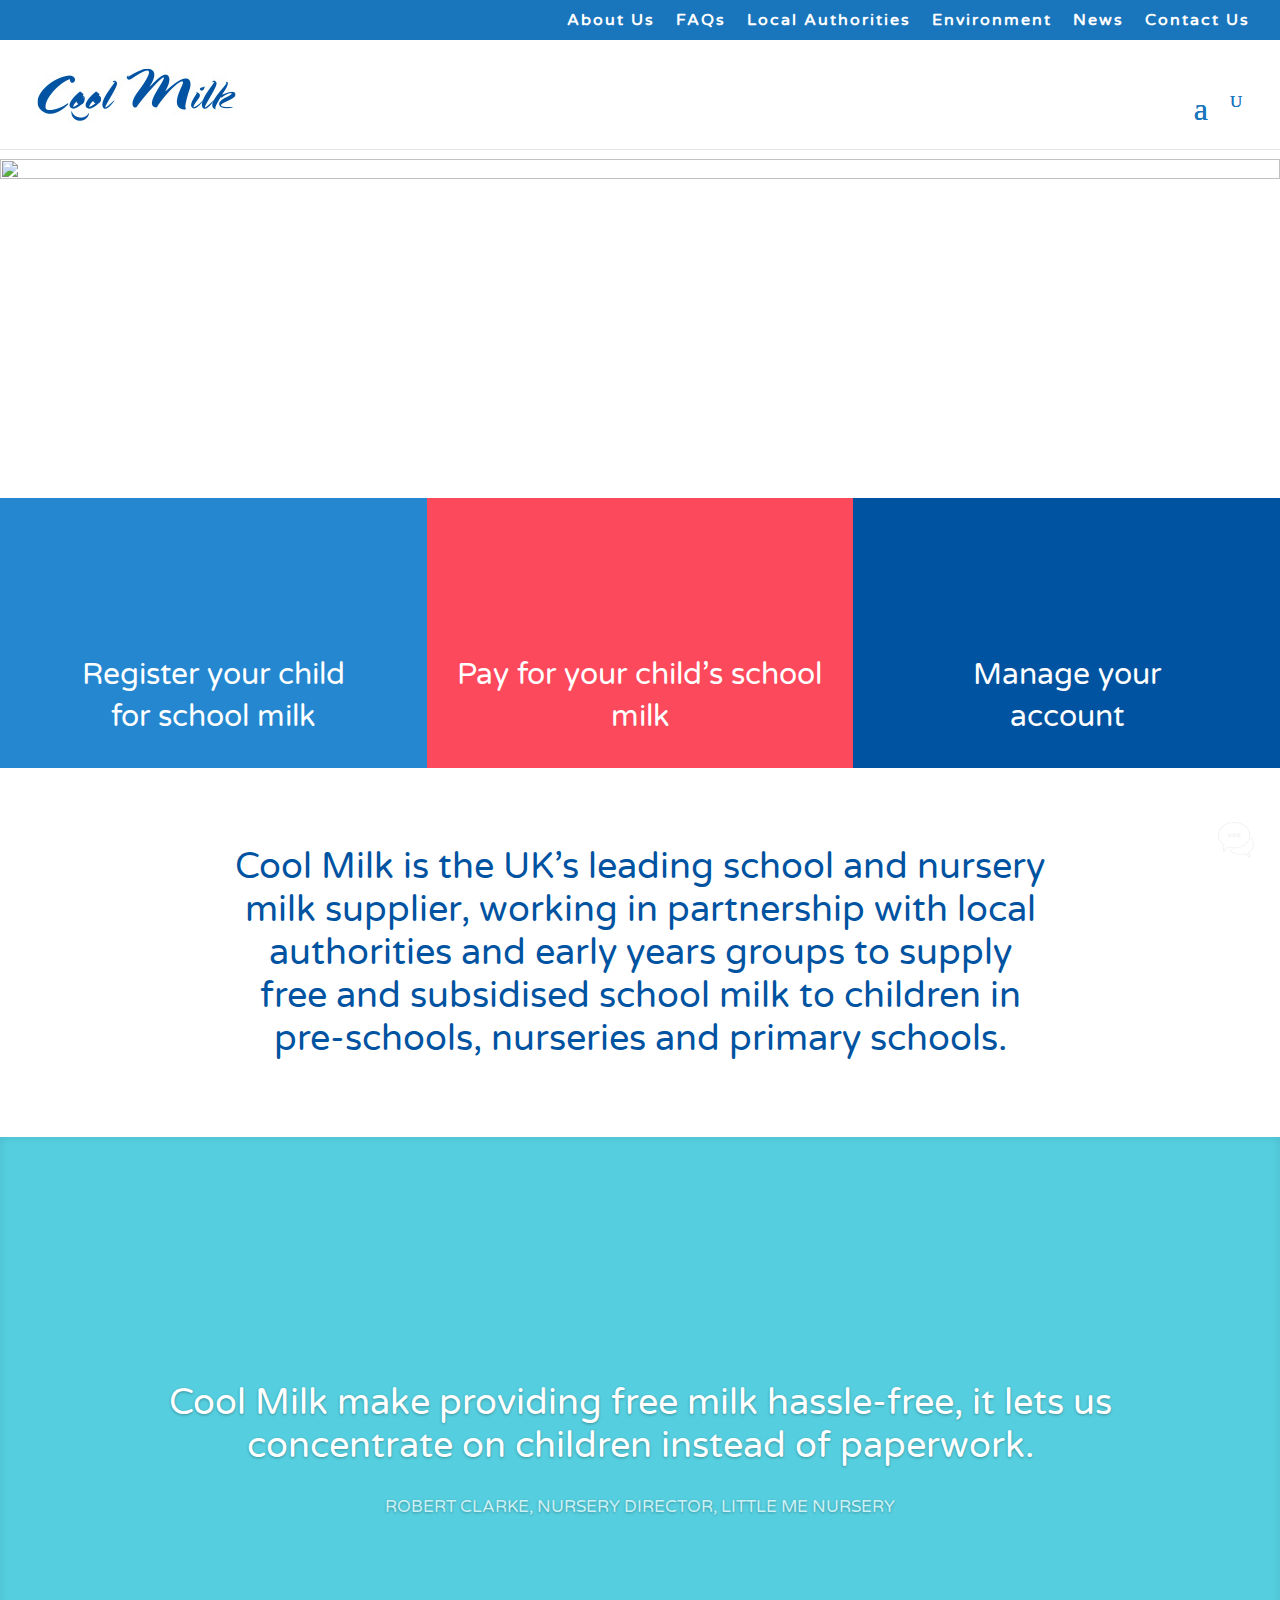
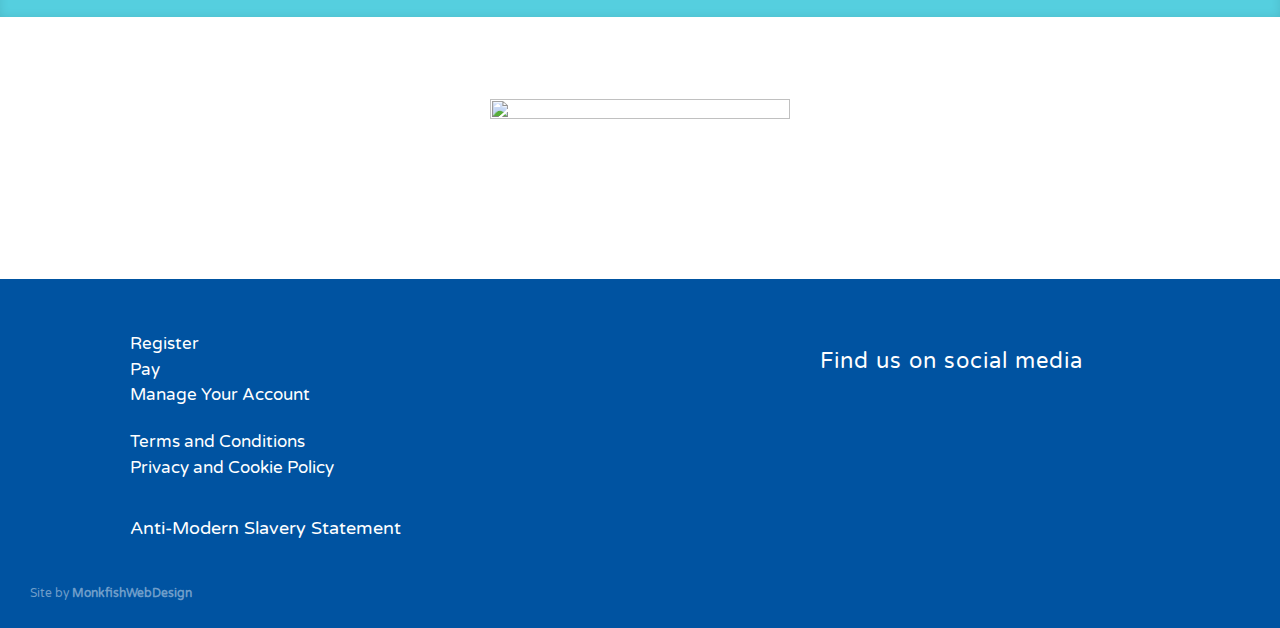
==== commit 3fdd9029: "Update css chatbutton" ====
--- a/CoolMilkHome.html
+++ b/CoolMilkHome.html
@@ -49,8 +49,8 @@
 	}
 	
 	.chat-btn {
-		width: 50px;
-		height: 50px;
+		width: 60px;
+		height: 60px;
 		display: flex;
 		justify-content: center;
 		align-items: center;
